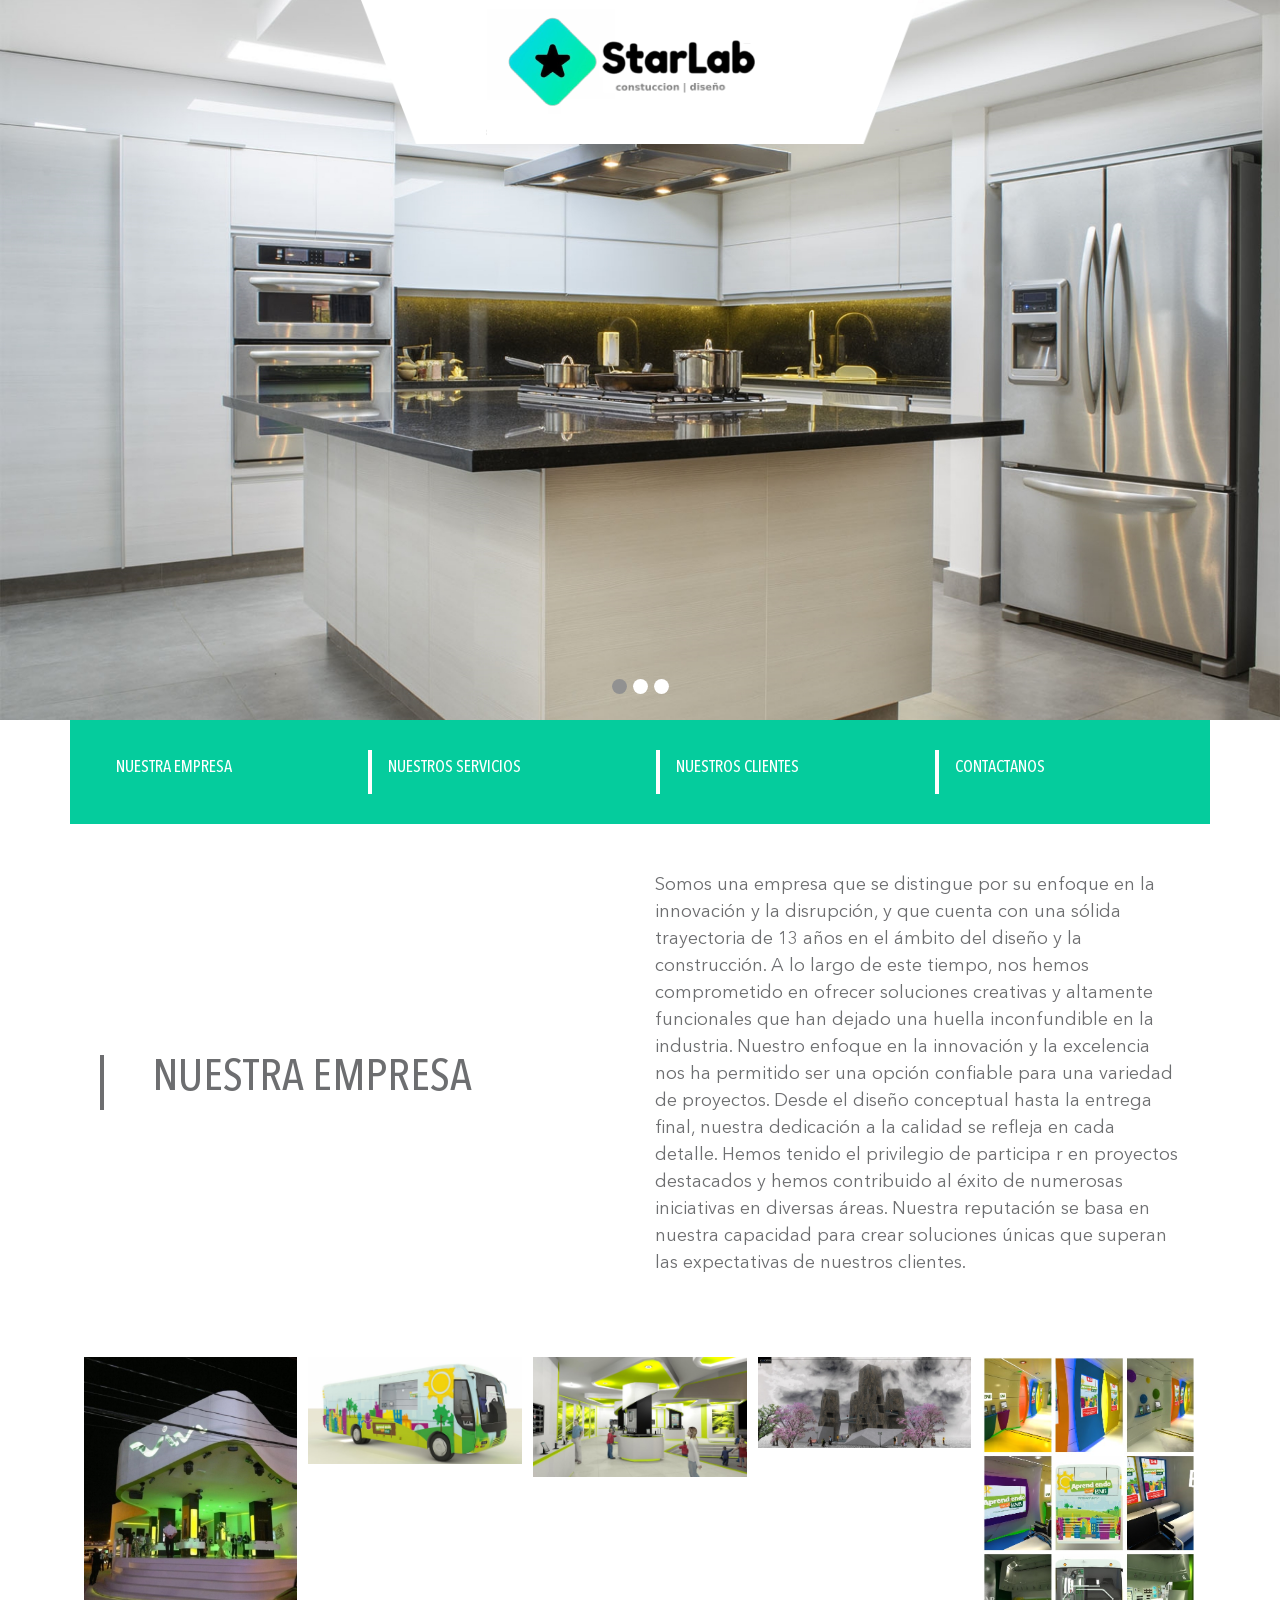
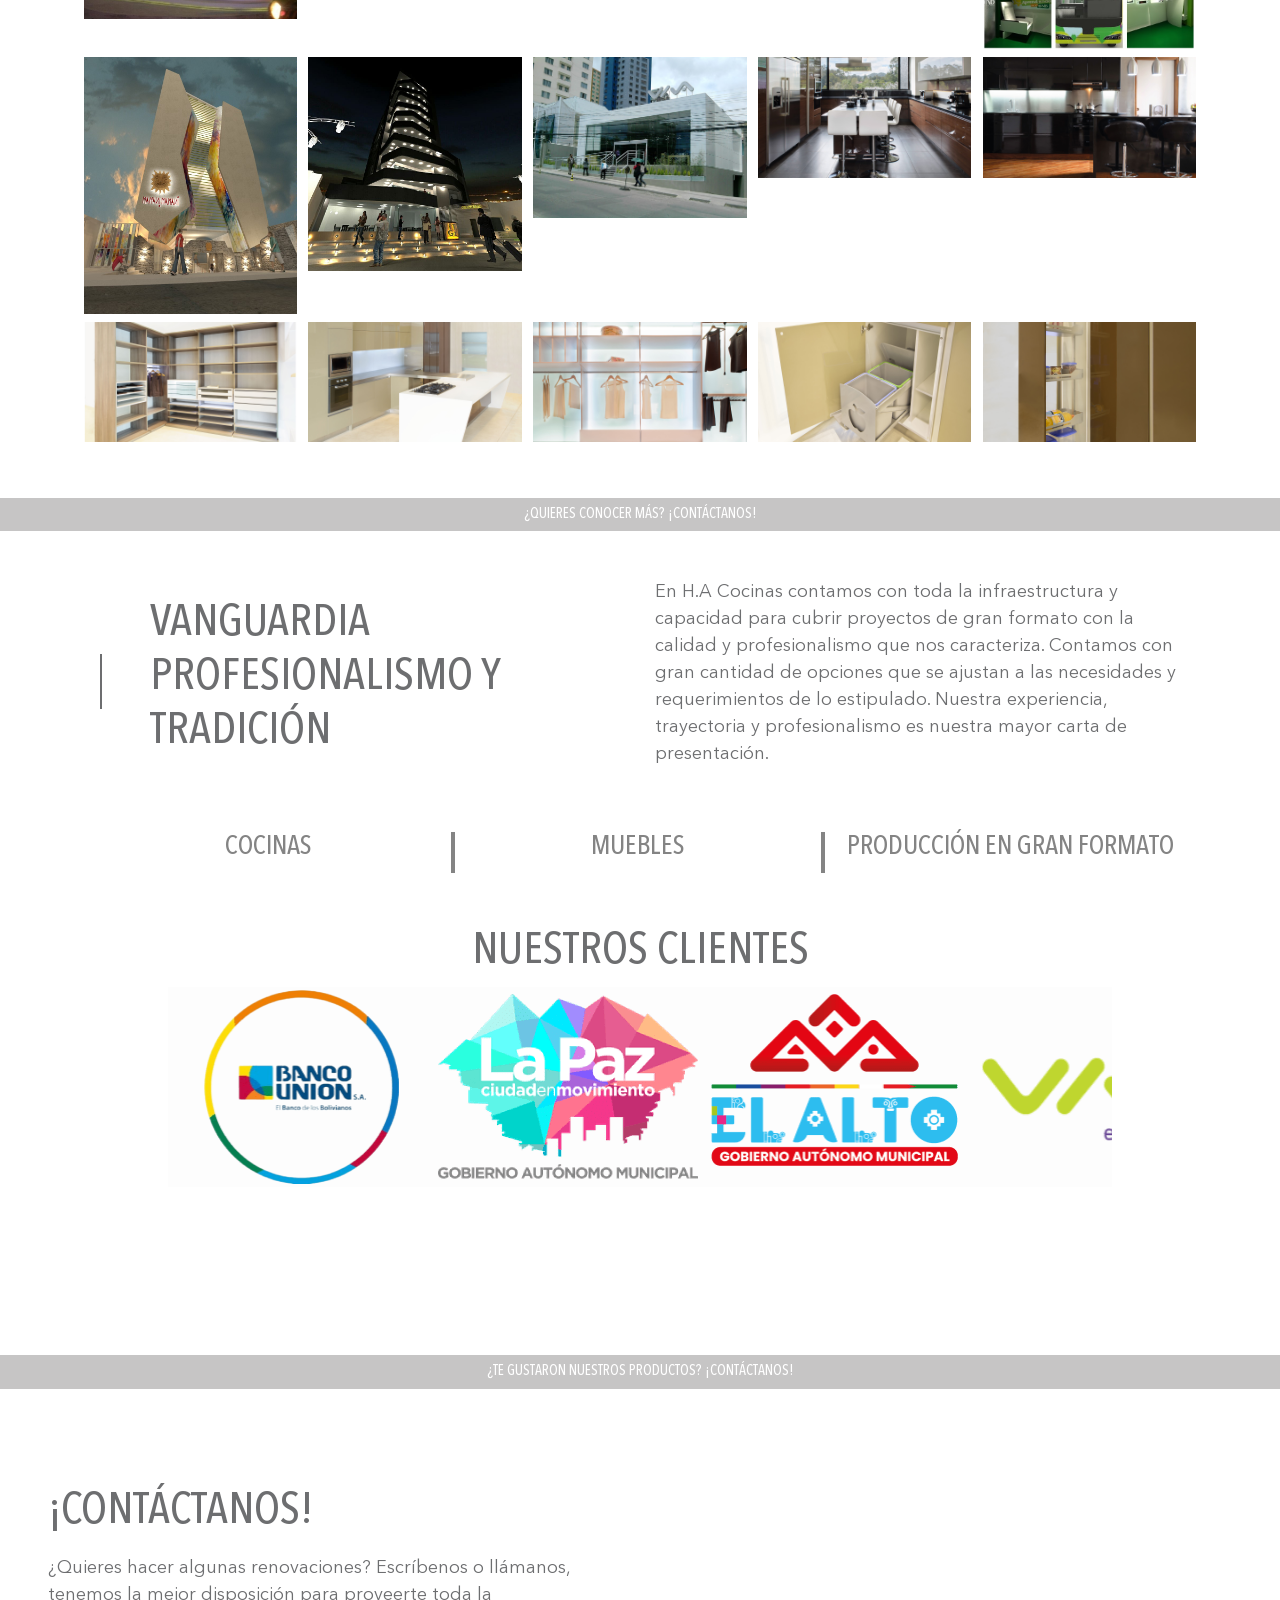
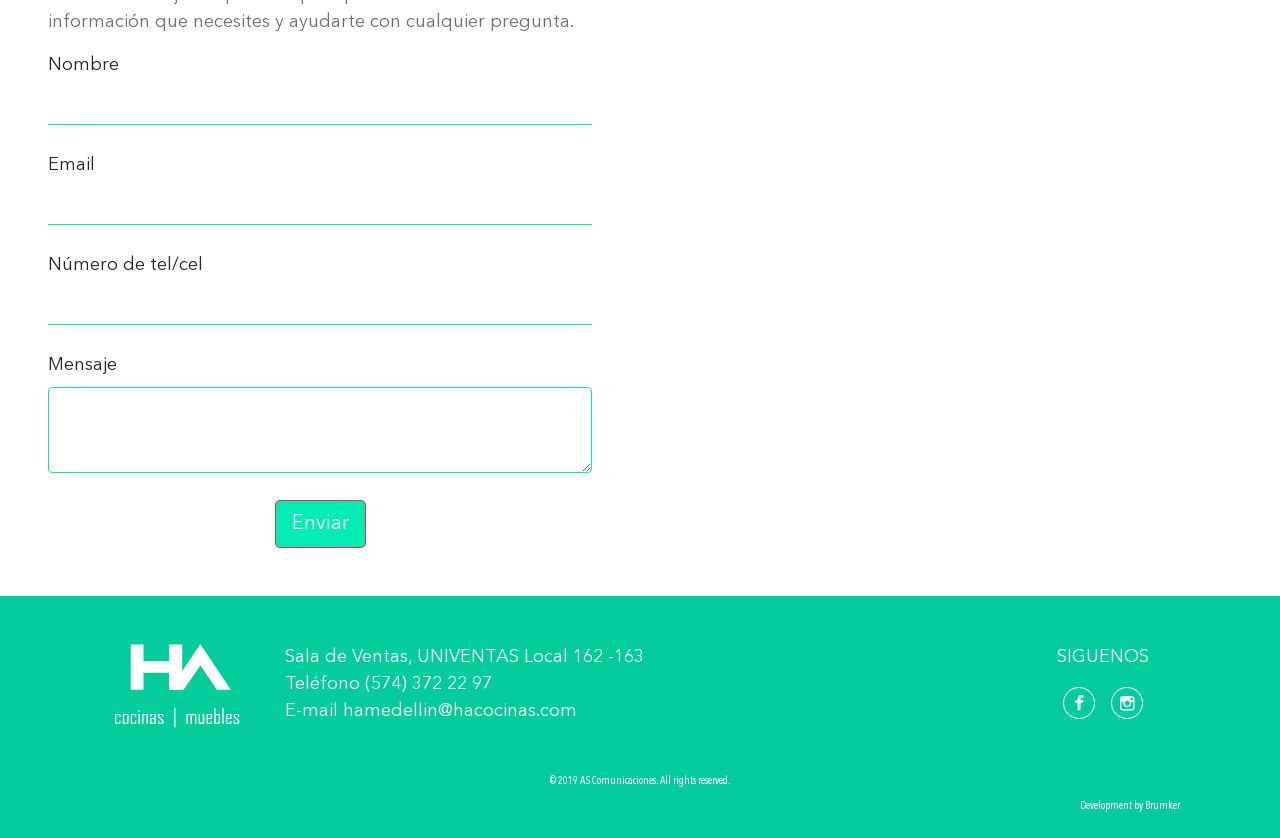
==== index.html @ 42827428 "." ====
<!DOCTYPE html>
<html lang="es" dir="ltr">

<head>
  <meta charset="utf-8">
  <meta name="viewport" content="width=device-width, initial-scale=1">
  <link rel="shortcut icon" href="./img/favicon.png" type="image/x-icon">
  <link rel="icon" href="./img/favicon.png" type="image/x-icon">
  <link rel="stylesheet" href="./css/style.css">
  <link rel="stylesheet" href="./css/mobile-styles.css">
  <link rel="stylesheet" href="https://stackpath.bootstrapcdn.com/bootstrap/4.4.1/css/bootstrap.min.css"
    integrity="sha384-Vkoo8x4CGsO3+Hhxv8T/Q5PaXtkKtu6ug5TOeNV6gBiFeWPGFN9MuhOf23Q9Ifjh" crossorigin="anonymous">
  <title>Starlab-Constructora</title>
</head>

<body>


  <!-- menu responsive -->
  <nav class="navbar navbar-expand-md navbar-light d-md-none d-block fixed-top">
    <button class="navbar-toggler" type="button" data-toggle="collapse" data-target="#navbarNavDropdown"
      aria-controls="navbarNavDropdown" aria-expanded="false" aria-label="Toggle navigation">
      <span class="navbar-toggler-icon"></span>
    </button>
    <div class="collapse navbar-collapse" id="navbarNavDropdown">
      <ul class="navbar-nav">
        <li class="nav-item">
          <h5><a class="nav-link text-danger" href="#productos">NUESTROS PRODUCTOS</a></h5>
        </li>
        <li class="nav-item">
          <h5><a class="nav-link text-danger" href="#servicios">SERVICIOS</a></h5>
        </li>
        <li class="nav-item">
          <h5><a class="nav-link text-danger" href="#contacto">CONTACTO</a></h5>
        </li>
        <li class="nav-item">
          <h5><a class="nav-link text-danger" href="#clientes">NUESTROS CLIENTES</a></h5>
        </li>
      </ul>
    </div>
    <a class="navbar-brand" href="index.html">
      <img src="./img/LOGO-MOBILE.png" class="logo-mobile img-fluid mx-auto d-md-none d-block" alt="">
    </a>
  </nav>

  <!-- carousel mobile -->
  <div id="carouselExampleIndicators" class="carousel slide d-md-none d-block carousel-mobile" data-ride="carousel">
    <ol class="carousel-indicators ml-0 mr-0">
      <li data-target="#carouselExampleIndicators" data-slide-to="0" class="active"></li>
      <li data-target="#carouselExampleIndicators" data-slide-to="1"></li>
      <li data-target="#carouselExampleIndicators" data-slide-to="2"></li>
    </ol>
    <div class="carousel-inner">
      <div class="carousel-item active">
        <img src="./img/slide1-mobile.jpg" class="d-block w-100" alt="...">
      </div>
      <div class="carousel-item">
        <img src="./img/slide2-mobile.jpg" class="d-block w-100" alt="...">
      </div>
      <div class="carousel-item">
        <img src="./img/slide3-mobile.jpg" class="d-block w-100" alt="...">
      </div>
    </div>
  </div>

  <!-- logo desktop -->
  <header class="position-absolute w-100 mx-auto d-md-block d-none">
    <!-- logos desktop -->
    <img src="./img/LOGO.png" class="img-fluid mx-auto d-block" alt="logo HA cocinas">
  </header>

  <!-- carousel desktop -->
  <div id="carouselExampleIndicators" class="carousel slide d-md-block d-none" data-ride="carousel">
    <ol class="carousel-indicators ml-0 mr-0">
      <li data-target="#carouselExampleIndicators" data-slide-to="0" class="active"></li>
      <li data-target="#carouselExampleIndicators" data-slide-to="1"></li>
      <li data-target="#carouselExampleIndicators" data-slide-to="2"></li>
    </ol>
    <div class="carousel-inner">
      <div class="carousel-item active">
        <img src="./img/slide1.jpg" class="d-block w-100" alt="...">
      </div>
      <div class="carousel-item">
        <img src="./img/slide2.jpg" class="d-block w-100" alt="...">
      </div>
      <div class="carousel-item">
        <img src="./img/slide3.jpg" class="d-block w-100" alt="...">
      </div>
    </div>
  </div>

  <!-- menu desktop -->
  <div class="d-md-block d-none">
    <ul class="nav bg-red container text-white d-flex">
      <li class="nav-item linea_der w-20 flex-fill">
        <h5><a class="nav-link" href="#productos">NUESTRA EMPRESA</a></h5>
      </li>
      <li class="nav-item linea_der w-20 flex-fill">
        <h5><a class="nav-link" href="#servicios">NUESTROS SERVICIOS</a></h5>
      </li>
      
      <li class="nav-item linea_der w-20 flex-fill">
        <h5><a class="nav-link" href="#clientes">NUESTROS CLIENTES</a></h5>
      </li>
      <li class="nav-item w-20 flex-fill">
        <h5><a class="nav-link" href="#contacto">CONTACTANOS</a></h5>
      </li>
    </ul>
  </div>



  <div class="row container mx-auto mt-5 position-relative" id="productos">
    <div class="col-md-6 col-12 d-flex">
      <div class="linea_izq float-left align-self-center"><br></div>
      <h1 class="align-self-center pl-5">NUESTRA EMPRESA</h1>
    </div>
    <div class="col-md-6 col-12">
      <p>Somos una empresa que se distingue por su enfoque en la innovación y la disrupción, y que cuenta
        con una sólida trayectoria de 13 años en el ámbito del diseño y la construcción. A lo largo de este tiempo, nos
        hemos comprometido en ofrecer soluciones creativas y altamente funcionales que han dejado una huella
        inconfundible en la industria.

        Nuestro enfoque en la innovación y la excelencia nos ha permitido ser una opción confiable para una variedad de
        proyectos. Desde el diseño conceptual hasta la entrega final, nuestra dedicación a la calidad se refleja en cada
        detalle.

        Hemos tenido el privilegio de participa r en proyectos destacados y hemos contribuido al éxito de numerosas
        iniciativas en diversas áreas. Nuestra reputación se basa en nuestra capacidad para crear soluciones únicas que
        superan las expectativas de nuestros clientes.</p>
    </div>
  </div>

  <div class="row container mx-auto mt-5 p-0 p-md-2">
    <div class="col-2-5 mt-2 pr-1 pr-md-0">
      <img src="./img/HAGALERIA1.jpg" class="img-fluid hover-shadow lazy" alt="..."
        onclick="openModal();currentSlide(1)">
    </div>
    <div class="col-2-5 mt-2 pl-1 pl-md-0">
      <img src="./img/HAGALERIA (2).jpg" class="img-fluid hover-shadow lazy" alt="..."
        onclick="openModal();currentSlide(2)">
    </div>
    <div class="col-2-5 mt-2 pr-1 pr-md-0">
      <img src="./img/HAGALERIA (3).jpg" class="img-fluid hover-shadow lazy" alt="..."
        onclick="openModal();currentSlide(3)">
    </div>
    <div class="col-2-5 mt-2 pl-1 pl-md-0">
      <img src="./img/HAGALERIA (4).jpg" class="img-fluid hover-shadow lazy" alt="..."
        onclick="openModal();currentSlide(4)">
    </div>
    <div class="col-2-5 mt-2 pr-1 pr-md-0">
      <img src="./img/HAGALERIA (5).jpg" class="img-fluid hover-shadow lazy" alt="..."
        onclick="openModal();currentSlide(5)">
    </div>
    <div class="col-2-5 mt-2 pl-1 pl-md-0">
      <img src="./img/HAGALERIA (6).jpg" class="img-fluid hover-shadow lazy" alt="..."
        onclick="openModal();currentSlide(6)">
    </div>
    <div class="col-2-5 mt-2 pr-1 pr-md-0">
      <img src="./img/HAGALERIA (7).jpg" class="img-fluid hover-shadow lazy" alt="..."
        onclick="openModal();currentSlide(7)">
    </div>
    <div class="col-2-5 mt-2 pl-1 pl-md-0">
      <img src="./img/HAGALERIA (8).jpg" class="img-fluid hover-shadow lazy" alt="..."
        onclick="openModal();currentSlide(8)">
    </div>
    <div class="col-2-5 mt-2 pr-1 pr-md-0">
      <img src="./img/HAGALERIA9.jpg" class="img-fluid hover-shadow lazy" alt="..."
        onclick="openModal();currentSlide(9)">
    </div>
    <div class="col-2-5 mt-2 pl-1 pl-md-0">
      <img src="./img/HAGALERIA10.jpg" class="img-fluid hover-shadow lazy" alt="..."
        onclick="openModal();currentSlide(10)">
    </div>
    <div class="col-2-5 mt-2 pr-1 pr-md-0">
      <img src="./img/HAGALERIA11.jpg" class="img-fluid hover-shadow lazy" alt="..."
        onclick="openModal();currentSlide(11)">
    </div>
    <div class="col-2-5 mt-2 pl-1 pl-md-0">
      <img src="./img/HAGALERIA12.jpg" class="img-fluid hover-shadow lazy" alt="..."
        onclick="openModal();currentSlide(12)">
    </div>
    <div class="col-2-5 mt-2 pr-1 pr-md-0">
      <img src="./img/HAGALERIA13.jpg" class="img-fluid hover-shadow lazy" alt="..."
        onclick="openModal();currentSlide(13)">
    </div>
    <div class="col-2-5 mt-2 pl-1 pl-md-0">
      <img src="./img/HAGALERIA14.jpg" class="img-fluid hover-shadow lazy" alt="..."
        onclick="openModal();currentSlide(14)">
    </div>
    <div class="col-2-5 mt-2 pr-1 pr-md-0">
      <img src="./img/HAGALERIA15.jpg" class="img-fluid hover-shadow lazy" alt="..."
        onclick="openModal();currentSlide(15)">
    </div>
  </div>
  <!-- GALERIA -->
  <!-- The Modal/Lightbox -->
  <div id="myModal" class="modal">
    <span class="close cursor" onclick="closeModal()">&times;</span>
    <div class="modal-content m-0">

      <div class="mySlides">
        <img src="./img/HAGALERIA1.jpg" class="img-fluid mx-auto d-block lazy">
      </div>
      <div class="mySlides">
        <img src="./img/HAGALERIA2.jpg" class="img-fluid mx-auto d-block lazy">
      </div>
      <div class="mySlides">
        <img src="./img/HAGALERIA3.jpg" class="img-fluid mx-auto d-block lazy">
      </div>
      <div class="mySlides">
        <img src="./img/HAGALERIA4.jpg" class="img-fluid mx-auto d-block lazy">
      </div>
      <div class="mySlides">
        <img src="./img/HAGALERIA5.jpg" class="img-fluid mx-auto d-block lazy">
      </div>
      <div class="mySlides">
        <img src="./img/HAGALERIA6.jpg" class="img-fluid mx-auto d-block lazy">
      </div>
      <div class="mySlides">
        <img src="./img/HAGALERIA7.jpg" class="img-fluid mx-auto d-block lazy">
      </div>
      <div class="mySlides">
        <img src="./img/HAGALERIA8.jpg" class="img-fluid mx-auto d-block lazy">
      </div>
      <div class="mySlides">
        <img src="./img/HAGALERIA9.jpg" class="img-fluid mx-auto d-block lazy">
      </div>
      <div class="mySlides">
        <img src="./img/HAGALERIA10.jpg" class="img-fluid mx-auto d-block lazy">
      </div>
      <div class="mySlides">
        <img src="./img/HAGALERIA11.jpg" class="img-fluid mx-auto d-block lazy">
      </div>
      <div class="mySlides">
        <img src="./img/HAGALERIA12.jpg" class="img-fluid mx-auto d-block lazy">
      </div>
      <div class="mySlides">
        <img src="./img/HAGALERIA13.jpg" class="img-fluid mx-auto d-block lazy">
      </div>
      <div class="mySlides">
        <img src="./img/HAGALERIA14.jpg" class="img-fluid mx-auto d-block lazy">
      </div>
      <div class="mySlides">
        <img src="./img/HAGALERIA15-1.jpg" style="height: 100vh" class="img-fluid mx-auto d-block lazy">
      </div>

      <!-- Next/previous controls -->
      <a class="prev" onclick="plusSlides(-1)">&#10094;</a>
      <a class="next" onclick="plusSlides(1)">&#10095;</a>

    </div>
  </div>

  <div class="row bg-gris mt-5">
    <div class="col-12 text-center text-white">
      <h4 class="mt-2">¿QUIERES CONOCER MÁS? ¡CONTÁCTANOS!</h4>
    </div>
  </div>

  <div class="row container mx-auto mt-5" id="servicios">
    <div class="col-md-6 col-12 d-flex">
      <div class="linea_izq float-left align-self-center"><br></div>
      <h1 class="align-self-center pl-4 pl-md-5">VANGUARDIA PROFESIONALISMO Y TRADICIÓN</h1>
    </div>
    <div class="col-md-6 col-12">
      <p>En H.A Cocinas contamos con toda la infraestructura y capacidad para cubrir proyectos de gran formato con la
        calidad y profesionalismo que nos caracteriza. Contamos con gran cantidad de opciones que se ajustan a las
        necesidades y requerimientos de lo estipulado. Nuestra experiencia, trayectoria y profesionalismo es nuestra
        mayor carta de presentación.</p>
    </div>
  </div>

  <div class="row container mx-auto text-center  justify-content-between text-rojo mt-5">
    <div class="col-4 linea_der d-flex justify-content-center">
      <h2 class="align-self-center">COCINAS</h2>
    </div>
    <div class="col-4 linea_der d-flex justify-content-center">
      <h2 class="align-self-center">MUEBLES</h2>
    </div>
    <div class="col-4 d-flex justify-content-center">
      <h2 class="align-self-center">PRODUCCIÓN EN GRAN FORMATO</h2>
    </div>
  </div>
  <!-- GALERIA desordenada-->

  <!-- GALERIA -->
  <!-- The Modal/Lightbox -->
  <div id="myPin" class="modal">
    <span class="close cursor" onclick="closePin()">&times;</span>
    <div class="modal-content m-0">

      <div class="myPinitem">
        <img src="./img/HAGALERIA5.jpg" class="img-fluid mx-auto d-block lazy">
      </div>
      <div class="myPinitem">
        <img src="./img/HAGALERIA13.jpg" class="img-fluid mx-auto d-block lazy">
      </div>
      <div class="myPinitem">
        <img src="./img/HAGALERIA16.jpg" class="img-fluid mx-auto d-block lazy">
      </div>
      <div class="myPinitem">
        <img src="./img/HASERVICIOS1.jpg" style="height: 100vh" class="img-fluid mx-auto d-block lazy">
      </div>
      <div class="myPinitem">
        <img src="./img/HAGALERIA7.jpg" class="img-fluid mx-auto d-block">
      </div>
      <div class="myPinitem">
        <img src="./img/HAGALERIA17.jpg" style="height: 100vh" class="img-fluid mx-auto d-block lazy">
      </div>
      <div class="myPinitem">
        <img src="./img/HAGALERIA10.jpg" class="img-fluid mx-auto d-block lazy">
      </div>
      <div class="myPinitem">
        <img src="./img/HAGALERIA11.jpg" class="img-fluid mx-auto d-block lazy">
      </div>

      <!-- Next/previous controls -->
      <a class="prev" onclick="plusPins(-1)">&#10094;</a>
      <a class="next" onclick="plusPins(1)">&#10095;</a>

    </div>
  </div>

  </div>

  <section id="clientes">
    <div class="justify-content-center align-items-center d-flex">
      <div ></div>
      <h1 id="center" class="text-center">NUESTROS CLIENTES</h1>
    </div>
    <div class="container-slider">
      <div class="slide-track">
        <div class="slider">
          <img src="fondos/cli-1.png" alt="">
        </div>
        <div class="slider">
          <img src="fondos/cli-2.png" alt="">
        </div>
        <div class="slider">
          <img src="fondos/cli-3.png" alt="">
        </div>
        <div class="slider">
          <img src="fondos/cli-4.png" alt="">
        </div>
        <div class="slider">
          <img src="fondos/cli-5.png" alt="">
        </div>
        <div class="slider">
          <img src="fondos/cli-6.png" alt="">
        </div>
        <div class="slider">
          <img src="fondos/cli-7.png" alt="">
        </div>
        <div class="slider">
          <img src="fondos/cli-8.png" alt="">
        </div>
        <div class="slider">
          <img src="fondos/cli-9.png" alt="">
        </div>
        <div class="slider">
          <img src="fondos/cli-10.png" alt="">
        </div>
        <div class="slider">
          <img src="fondos/cli-11.png" alt="">
        </div>
        <div class="slider">
          <img src="fondos/cli-12.png" alt="">
        </div>
        <div class="slider">
          <img src="fondos/cli-13.png" alt="">
        </div>
        <div class="slider">
          <img src="fondos/cli-14.png" alt="">
        </div>
        <div class="slider">
          <img src="fondos/cli-15.png" alt="">
        </div>
        <div class="slider">
          <img src="fondos/cli-1.png" alt="">
        </div>
        <div class="slider">
          <img src="fondos/cli-2.png" alt="">
        </div>
        <div class="slider">
          <img src="fondos/cli-3.png" alt="">
        </div>
        <div class="slider">
          <img src="fondos/cli-4.png" alt="">
        </div>
        <div class="slider">
          <img src="fondos/cli-5.png" alt="">
        </div>
        <div class="slider">
          <img src="fondos/cli-6.png" alt="">
        </div>
        <div class="slider">
          <img src="fondos/cli-7.png" alt="">
        </div>
        <div class="slider">
          <img src="fondos/cli-8.png" alt="">
        </div>
        <div class="slider">
          <img src="fondos/cli-9.png" alt="">
        </div>
        <div class="slider">
          <img src="fondos/cli-10.png" alt="">
        </div>
        <div class="slider">
          <img src="fondos/cli-11.png" alt="">
        </div>
        <div class="slider">
          <img src="fondos/cli-12.png" alt="">
        </div>
        <div class="slider">
          <img src="fondos/cli-13.png" alt="">
        </div>
        <div class="slider">
          <img src="fondos/cli-14.png" alt="">
        </div>
        <div class="slider">
          <img src="fondos/cli-15.png" alt="">
      </div>
    </div>
  </section>
  <div class="row bg-gris mt-5">
    <div class="col-12 text-center text-white">
      <h4 class="mt-2">¿TE GUSTARON NUESTROS PRODUCTOS? ¡CONTÁCTANOS!</h4>
    </div>
  </div>

  <div class="row mt-5" id="contacto">
    <div class="col-12 col-md-6 p-5">
      <h1>¡CONTÁCTANOS!</h1>
      <p class="mt-3">¿Quieres hacer algunas renovaciones? Escríbenos o llámanos, tenemos la mejor disposición para
        proveerte toda la información que necesites y ayudarte con cualquier pregunta.</p>
      <!-- Material input -->
      <div class="form-HA">
        <label for="form1">Nombre</label>
        <input type="text" id="form1" class="form-input">
        <br>
        <label for="form1">Email</label>
        <input type="text" id="form1" class="form-input">
        <br>
        <label for="form1">Número de tel/cel</label>
        <input type="text" id="form1" class="form-input">
        <br>
        <label for="form1">Mensaje</label>
        <textarea class="form-control" id="exampleFormControlTextarea1" rows="3"></textarea>
        <br>
        <div class="d-flex justify-content-center"><button type="submit" class="btn btn-lg btn-danger">Enviar</button>
        </div>
      </div>
    </div>
    <div class="col-12 col-md-6 p-0 p-md-5">
      <iframe
        src="https://www.google.com/maps/embed?pb=!1m18!1m12!1m3!1d31732.904301061077!2d-75.60806388827572!3d6.182515579835454!2m3!1f0!2f0!3f0!3m2!1i1024!2i768!4f13.1!3m3!1m2!1s0x8e468243f2313ec1%3A0xf6a12375f421028c!2sHA%20cocinas%20y%20muebles%20S.A.S!5e0!3m2!1ses!2sco!4v1575561544417!5m2!1ses!2sco"
        width="600" height="450" frameborder="0" style="border:0;" allowfullscreen=""></iframe>
    </div>
  </div>

  <footer class="bg-red pt-md-5 pl-md-5 pr-md-5 pb-md-3 p-2">
    <div class="row container mx-auto">
      <div class="col-12 col-md-2">
        <img src="./img/logo-footer.png" class="img-fluid mx-auto d-block" alt="logo HA cocinas">
      </div>
      <div class="col-6 col-md-5 mt-5 mt-md-0">
        <p class="mb-0 text-white">Sala de Ventas, UNIVENTAS Local 162 -163</p>
        <p class="mb-0 text-white">Teléfono (574) 372 22 97</p>
        <p class="mb-0 text-white">E-mail hamedellin@hacocinas.com</p>
      </div>
      <div class="col-md-3 d-none d-md-block"></div>
      <div class="col-6 col-md-2 mt-5 mt-md-0">
        <p class="text-white text-center">SIGUENOS</p>
        <div class="d-flex justify-content-center">
          <a class="mr-2" href="https://www.facebook.com/HACocinasyMuebles/" target="_blank"><img
              src="./img/icon-facebook-outline.png" class="img-fluid" alt="facebook HA cocinas"></a>
          <a class="ml-2" href="https://www.instagram.com/hacocinasymuebles/" target="_blank"><img
              src="./img/icon-instagram-outline.png" class="img-fluid" alt="instagram HA cocinas"></a>
        </div>
      </div>
      <div class="col-12 text-white text-center mt-5">
        <h6>© 2019 AS Comunicaciones. All rights reserved.</h6>
      </div>
      <div class="col-12 text-white text-right mt-1">
        <h6>Development by <a href="http://brumker.com/">Brumker</a></h6>
      </div>
    </div>
  </footer>


  <!-- lazy load   -->
  <script src="https://cdn.jsdelivr.net/npm/vanilla-lazyload@12.4.0/dist/lazyload.min.js"></script>
  <script src="https://code.jquery.com/jquery-3.4.1.slim.min.js"
    integrity="sha384-J6qa4849blE2+poT4WnyKhv5vZF5SrPo0iEjwBvKU7imGFAV0wwj1yYfoRSJoZ+n"
    crossorigin="anonymous"></script>
  <script src="https://cdn.jsdelivr.net/npm/popper.js@1.16.0/dist/umd/popper.min.js"
    integrity="sha384-Q6E9RHvbIyZFJoft+2mJbHaEWldlvI9IOYy5n3zV9zzTtmI3UksdQRVvoxMfooAo"
    crossorigin="anonymous"></script>
  <script src="https://stackpath.bootstrapcdn.com/bootstrap/4.4.1/js/bootstrap.min.js"
    integrity="sha384-wfSDF2E50Y2D1uUdj0O3uMBJnjuUD4Ih7YwaYd1iqfktj0Uod8GCExl3Og8ifwB6"
    crossorigin="anonymous"></script>


  <!-- Referencia de Slick Carousel -->
  <script src="https://cdnjs.cloudflare.com/ajax/libs/slick-carousel/1.8.1/slick.min.js"></script>
  <script src="https://cdn.jsdelivr.net/npm/bootstrap@5.3.0-alpha1/dist/js/bootstrap.bundle.min.js"
    integrity="sha384-w76AqPfDkMBDXo30jS1Sgez6pr3x5MlQ1ZAGC+nuZB+EYdgRZgiwxhTBTkF7CXvN" crossorigin="anonymous">
    </script>
  <!-- Agrega la librería jQuery -->
  <script src="https://code.jquery.com/jquery-3.6.0.min.js"></script>
  <!-- Agrega la librería Slick Slider -->
  <link rel="stylesheet" href="https://cdn.jsdelivr.net/npm/slick-carousel@1.8.1/slick/slick.css">
  <script src="https://cdn.jsdelivr.net/npm/slick-carousel@1.8.1/slick/slick.min.js"></script>


  <script src="./js/index.js" charset="utf-8"></script>
  <script src="./js/sript.js" charset="utf-8"></script>
</body>

</html>
---- css/style.css ----
@font-face {
  font-family: 'Avenir Next LT Pro';
  src: url('./fonts/AvenirNextLTPro-Bold.eot');
  font-weight: bold;
  font-style: normal;
}

@font-face {
  font-family: 'Avenir Next LT Pro';
  src: local('Avenir Next LT Pro Bold'), local('AvenirNextLTPro-Bold'),
    url('./fonts/AvenirNextLTPro-Bold.ttf') format('truetype'),
    url('./fonts/AvenirNextLTPro-Bold.svg#AvenirNextLTPro-Bold') format('svg');
  font-weight: bold;
  font-style: normal;
}

@font-face {
  font-family: 'Avenir Next LT Pro';
  src: url('./fonts/AvenirNextLTPro-MediumCn.eot');
  font-weight: 500;
  font-style: normal;
}

@font-face {
  font-family: 'Avenir Next LT Pro';
  src: local('Avenir Next LT Pro Medium Condensed'), local('AvenirNextLTPro-MediumCn'),
    url('./fonts/AvenirNextLTPro-MediumCn.ttf') format('truetype'),
    url('./fonts/AvenirNextLTPro-MediumCn.svg#AvenirNextLTPro-MediumCn') format('svg');
  font-weight: 500;
  font-style: normal;
}

@font-face {
  font-family: 'Avenir Next LT Pro';
  src: url('./fonts/AvenirNextLTPro-Regular.eot');
  font-weight: normal;
  font-style: normal;
}

@font-face {
  font-family: 'Avenir Next LT Pro';
  src: local('Avenir Next LT Pro Regular'), local('AvenirNextLTPro-Regular'),
    url('./fonts/AvenirNextLTPro-Regular.ttf') format('truetype'),
    url('./fonts/AvenirNextLTPro-Regular.svg#AvenirNextLTPro-Regular') format('svg');
  font-weight: normal;
  font-style: normal;
}
/* Estilos personalizados para el menú desktop */
.d-md-block .nav {
  padding: 30px; /* Aumenta el espacio interno (padding) vertical y horizontal de la caja del menú */
  
  
  display: flex; /* Permite que los elementos del menú se distribuyan horizontalmente en una fila */
  
}



.d-md-block .nav-link {

  text-decoration: none; /* Quita la decoración de subrayado de los enlaces */
  transition: 0.2s; /* Agrega una transición suave de 0.2 segundos en los enlaces */
  font-size: 17px; 
}
#clientes {
  text-align: center;
  padding: 40px;
  margin: 10vw;
  margin-top: 1vw;
}

.titulos {
  font-size: 24px;
  margin-bottom: 20px;
}

/* Estilos para el carrusel */

.container-slider {
  width: 100%;
  height: auto;
  margin: auto;
  overflow: hidden;
  background: #fdfdfd;
}
.container-slider .slide-track {
  display: flex;
  -webkit-animation: scroll 25s linear infinite;
  animation: scroll 60s linear infinite;
  width: calc(200px * 40);
}

.slider {
  width: 800px;
  height: 200px;
  margin: 0 3px;
  padding: 3px 0;
}

.slider img {
  width: 100%;
  height: 100%;
}

@keyframes scroll {
  0% {
      -webkit-transform: translateX(0);
      trasform: translateX(0);
  }

  100% {
      -webkit-transform: translateX(calc(-200px*20));
      trasform: translateX(calc(-200px*20));
  }
}




.row {
  margin-left: 0 !important;
  margin-right: 0 !important;
}

body {
  font-family: 'Avenir Next LT Pro' !important;
  font-size: 18px !important;
}

header {
  z-index: 1;
}

.bg-red {
  background-color: #05cc9d;
}

.bg-gris {
  background-color: #c6c5c5;
}

iframe {
  height: 60vh;
  width: 100%;
}


h1 {
  font-size: 2.5em !important;
  font-family: 'Avenir Next LT Pro' !important;
  font-weight: 500;
  font-style: normal;
  color: #6D6E70;
}

h2 {
  font-size: 1.5em !important;
  font-family: 'Avenir Next LT Pro' !important;
  font-weight: 500;
  font-style: normal;
}

h3 {
  font-size: 1em !important;
}

h4 {
  font-size: 0.8em !important;
  font-family: 'Avenir Next LT Pro' !important;
  font-weight: 500;
  font-style: normal;
}

h5 {
  font-size: 0.7em !important;
  font-family: 'Avenir Next LT Pro' !important;
  font-weight: bold;
  font-style: normal;
}

h6 {
  font-size: 0.6em !important;
}

p {
  font-size: 1em !important;
  font-family: 'Avenir Next LT Pro' !important;
  font-weight: normal;
  font-style: normal;
  color: #6D6E70;
}

html {
  scroll-behavior: smooth;
}

.hamenu {
  color: white !important;
}

a:hover {
  color: #ACACAC !important;
}

a {
  color: white !important;
}

.carousel-indicators li {
  width: 15px !important;
  height: 15px !important;
  border-radius: 50%;
  opacity: 1 !important;
}

.carousel-indicators .active {
  background-color: #919191 !important;
}


.linea_der {
  border-right: solid 4px;
}

.linea_izq {
  width: 4px;
  height: 55px;
  background-color: #6D6E70;
}

.text-rojo {
  color: #848484;
}

.btn-danger {
  background-color: #04ecb4 !important;
}

/* formulario */
.form-input {
  border: none !important;
  border-bottom: 1px solid #04ecb4 !important;
  border-radius: 0px !important;
  display: block;
  width: 100%;
  height: calc(1.5em + .75rem + 2px);
  padding: .375rem .75rem;
  font-size: 1rem;
  font-weight: 400;
  line-height: 1.5;
  color: #495057;
  background-color: #fff;
  background-clip: padding-box;
  transition: border-color .15s
}

.form-control {
  border: 1px solid #04ecb4 !important;
}

/*  */
.md-form {
  position: relative;
  margin-top: 1.5rem;
  margin-bottom: 1.5rem;
}

.w-menu {
  width: 33%;
  text-align: center;
  margin-top: 15px;
  margin-bottom: 15px;
}

.col-2-5 {
  width: 19%;
  margin-left: 0.5%;
  margin-right: 0.5%;
}




/* The Modal (background) */
.modal {
  display: none;
  position: fixed;
  z-index: 1;
  left: 0;
  top: 0;
  width: 100%;
  height: 100%;
  overflow: auto;
  background-color: black;
}

/* Modal Content */
.modal-content {
  position: relative;
  background-color: transparent !important;
  margin: auto;
  padding: 0;
  width: 100%;
}

/* The Close Button */
.close {
  color: white;
  position: absolute;
  top: 10px;
  right: 25px;
  font-size: 35px;
  font-weight: bold;
  z-index: 2;
}

.close:hover,
.close:focus {
  color: #999;
  text-decoration: none;
  cursor: pointer;
}

/* Hide the slides by default */
.mySlides {
  display: none;
}

/* Next & previous buttons */
.prev,
.next {
  cursor: pointer;
  position: absolute;
  top: 50%;
  width: auto;
  padding: 16px;
  margin-top: -50px;
  color: white;
  font-weight: bold;
  font-size: 20px;
  transition: 0.6s ease;
  border-radius: 0 3px 3px 0;
  user-select: none;
  -webkit-user-select: none;
}

/* Position the "next button" to the right */
.next {
  right: 0;
  border-radius: 3px 0 0 3px;
}

/* On hover, add a black background color with a little bit see-through */
.prev:hover,
.next:hover {
  background-color: rgba(0, 0, 0, 0.8);
}

img.demo {
  opacity: 0.6;
}

.active,
.demo:hover {
  opacity: 1;
}

img.hover-shadow {
  transition: 0.3s;
}

.hover-shadow:hover {
  box-shadow: 0 4px 8px 0 rgba(0, 0, 0, 0.2), 0 6px 20px 0 rgba(0, 0, 0, 0.19);
}

.dis-columns {
  -webkit-column-count: 4;
  -webkit-column-gap: 10px;
  -webkit-column-fill: auto;
  -moz-column-count: 4;
  -moz-column-gap: 10px;
  -moz-column-fill: auto;
  column-count: 4;
  column-gap: 15px;
  column-fill: auto;
}

.pin {
  display: inline-block;
  background: #FEFEFE;
  box-shadow: 0 1px 2px rgba(34, 25, 25, 0.4);
  margin: 0 2px 15px;
  -webkit-column-break-inside: avoid;
  -moz-column-break-inside: avoid;
  column-break-inside: avoid;
  background: -webkit-linear-gradient(45deg, #FFF, #F9F9F9);
  opacity: 1;
  -webkit-transition: all .2s ease;
  -moz-transition: all .2s ease;
  -o-transition: all .2s ease;
  transition: all .2s ease;
}

/*// Extra small devices (portrait phones, less than 576px)
// No media query for `xs` since this is the default in Bootstrap

// Small devices (landscape phones, 576px and up)*/
@media (max-width: 576px) and (min-width: 1px) {
  .carousel-indicators {
    position: absolute;
    right: 0;
    bottom: 35% !important;
    left: 90% !important;
    display: block !important;
  }

  .carousel-mobile {
    top: 0px;
    height: 100vh !important;
    width: auto;
    max-width: 100vw;
  }

  .logo-mobile {
    position: absolute;
    z-index: 1;
    left: 0px;
    top: 0px;
    right: 0px;
  }

  /* Estilos para el botón "navbar-toggler" */
  /* Estilos para el botón "navbar-toggler" */
  .navbar-light .navbar-toggler {
    border-color: rgba(0, 0, 0, 0) !important;
  }

  /* CSS para cambiar el color del texto en el menú desplegable */
  .navbar-nav .nav-link {
    color: #000000 !important;
    font-weight: 600;
  }

  /* Cambiar el color del texto en el menú desplegable cuando se hace clic */
  .navbar-nav .nav-link:active,
  .navbar-nav .nav-link:hover {
  color: #848484!important; /* Cambia el color aquí */
}


  /* Estilos para el icono del botón "navbar-toggler" con el nuevo color negro */
  .navbar-light .navbar-toggler-icon {
    background-image: url("data:image/svg+xml;charset=utf8,%3Csvg viewBox='0 0 40 40' xmlns='http://www.w3.org/2000/svg'%3E%3Cpath stroke='black' stroke-width='2' stroke-miterlimit='10' d='M4 8h32M4 16h32M4 24h32M4 32h32'/%3E%3C/svg%3E") !important;
  }


  .col-2-5 {
    width: 50%;
    margin-left: 0%;
    margin-right: 0%;
  }

  /*.modal-content{
        top: 25%;
    }*/
  .dis-columns {
    -webkit-column-count: 2;
    -webkit-column-gap: 10px;
    -webkit-column-fill: auto;
    -moz-column-count: 2;
    -moz-column-gap: 10px;
    -moz-column-fill: auto;
    column-count: 2;
    column-gap: 15px;
    column-fill: auto;
  }

  h2 {
    font-size: 0.8em !important;
  }
}

/*// Medium devices (tablets, 768px and up)*/
@media (max-width: 768px) {
  ...
}

/*// Large devices (desktops, 992px and up)*/
@media (max-width: 992px) {
  .d-md-block .nav-link {
    font-size: 12px; /* Tamaño del texto del menú en dispositivos más pequeños (992px y menos) */
  }

}
/*// Extra large devices (large desktops, 1200px and up)*/
@media (max-width: 1200px) {
 
}
---- css/mobile-styles.css ----
@media (max-width: 576px) and (min-width: 1px) {
    .carousel-indicators {
        position: absolute;
        right: 0;
        bottom: 35% !important;
        left: 90% !important;
        display: block !important;
    }

    .carousel-mobile {
        top: 0px;
        height: 100vh !important;
        width: auto;
        max-width: 100vw;
    }

    .logo-mobile {
        position: absolute;
        z-index: 1;
        left: 0px;
        top: 0px;
        right: 0px;
    }

    /* Estilos para el botón "navbar-toggler" */
    /* Estilos para el botón "navbar-toggler" */
    .navbar-light .navbar-toggler {
        border-color: rgba(0, 0, 0, 0) !important;
    }

    /* CSS para cambiar el color del texto en el menú desplegable */
    .navbar-nav .nav-link {
        color: #000000 !important;
        font-weight: 600;
    }

    /* Cambiar el color del texto en el menú desplegable cuando se hace clic */
    .navbar-nav .nav-link:active,
    .navbar-nav .nav-link:hover {
        color: #848484 !important;
        /* Cambia el color aquí */
    }


    /* Estilos para el icono del botón "navbar-toggler" con el nuevo color negro */
    .navbar-light .navbar-toggler-icon {
        background-image: url("data:image/svg+xml;charset=utf8,%3Csvg viewBox='0 0 40 40' xmlns='http://www.w3.org/2000/svg'%3E%3Cpath stroke='black' stroke-width='2' stroke-miterlimit='10' d='M4 8h32M4 16h32M4 24h32M4 32h32'/%3E%3C/svg%3E") !important;
    }


    .col-2-5 {
        width: 50%;
        margin-left: 0%;
        margin-right: 0%;
    }

    /*.modal-content{
    top: 25%;
    }*/
    .dis-columns {
        -webkit-column-count: 2;
        -webkit-column-gap: 10px;
        -webkit-column-fill: auto;
        -moz-column-count: 2;
        -moz-column-gap: 10px;
        -moz-column-fill: auto;
        column-count: 2;
        column-gap: 15px;
        column-fill: auto;
    }

    h2 {
        font-size: 0.8em !important;
    }

    #clientes {
        text-align: center;
        padding: 0;
        margin: 0;

    }
    .container-slider {
        width: 100%;
        height: auto;
        margin: auto;
        overflow: hidden;
        background: #fdfdfd;
    }
    
    

}

/*// Medium devices (tablets, 768px and up)*/
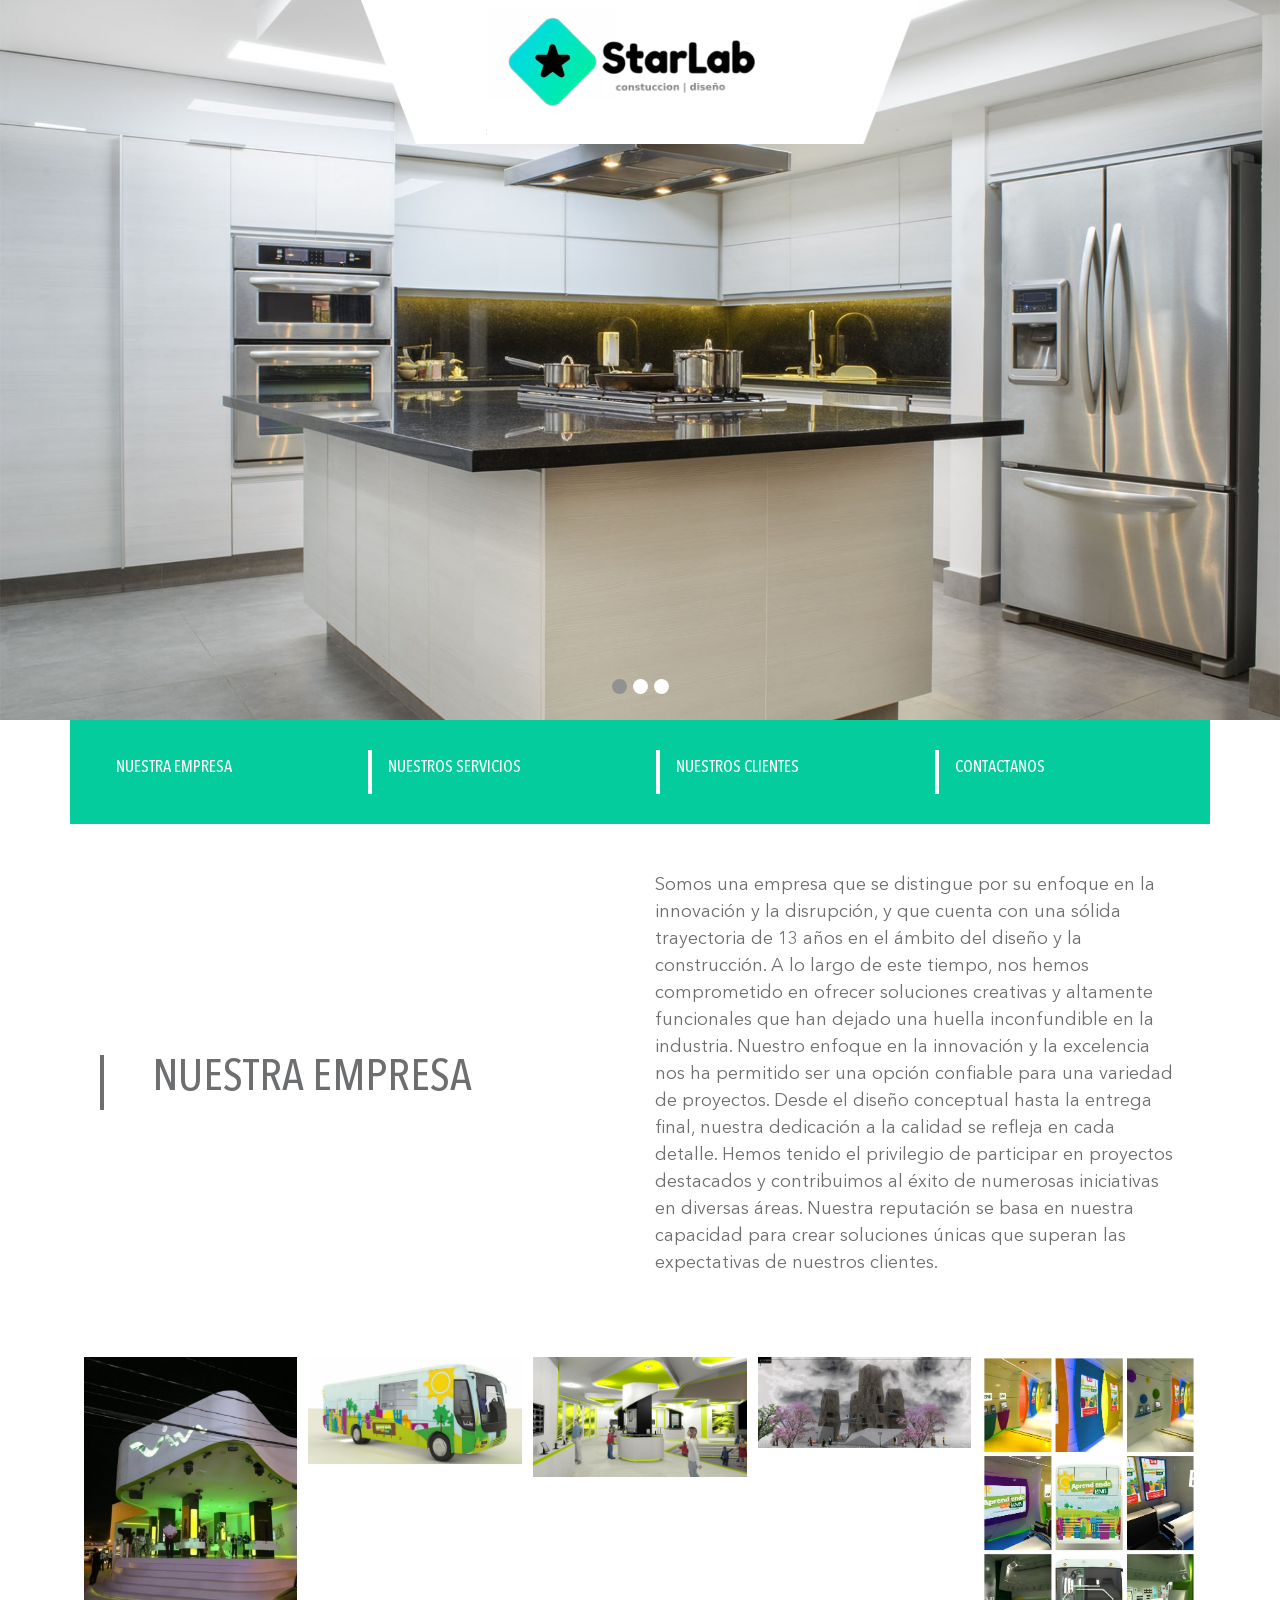
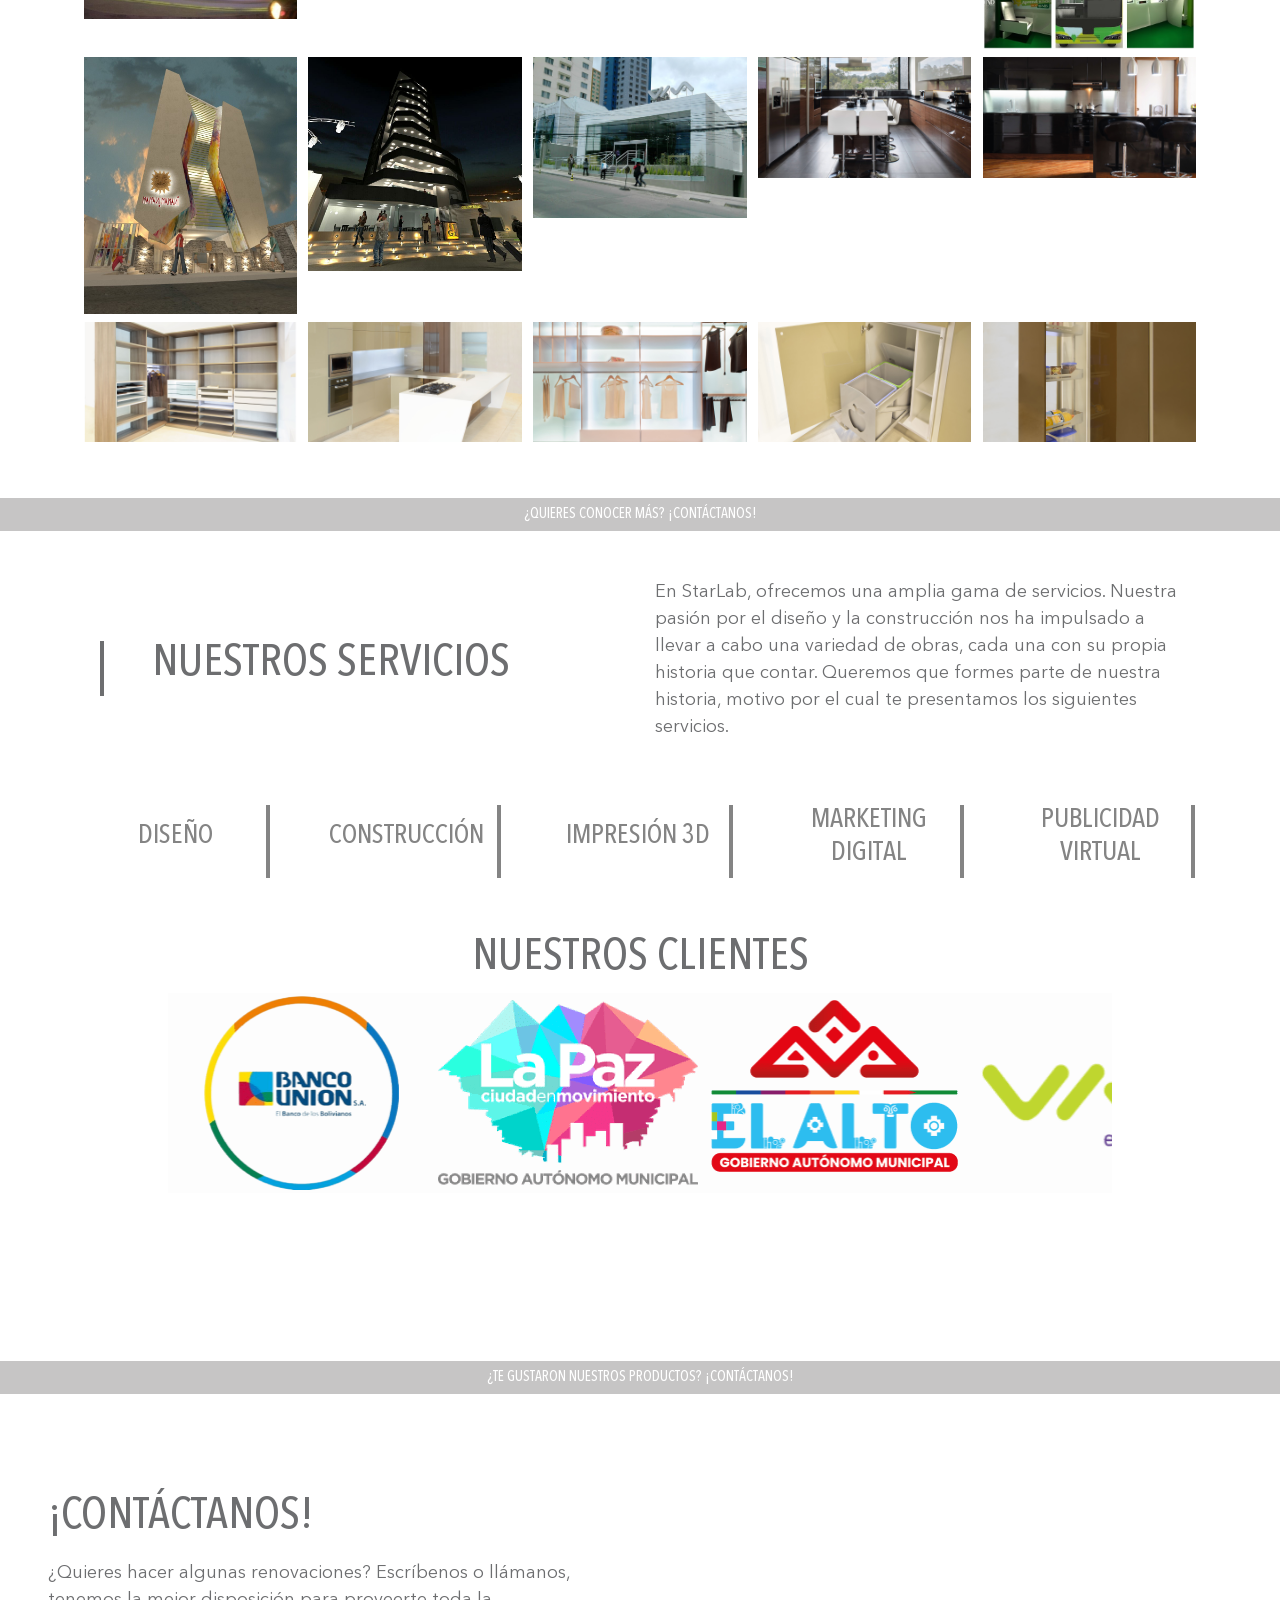
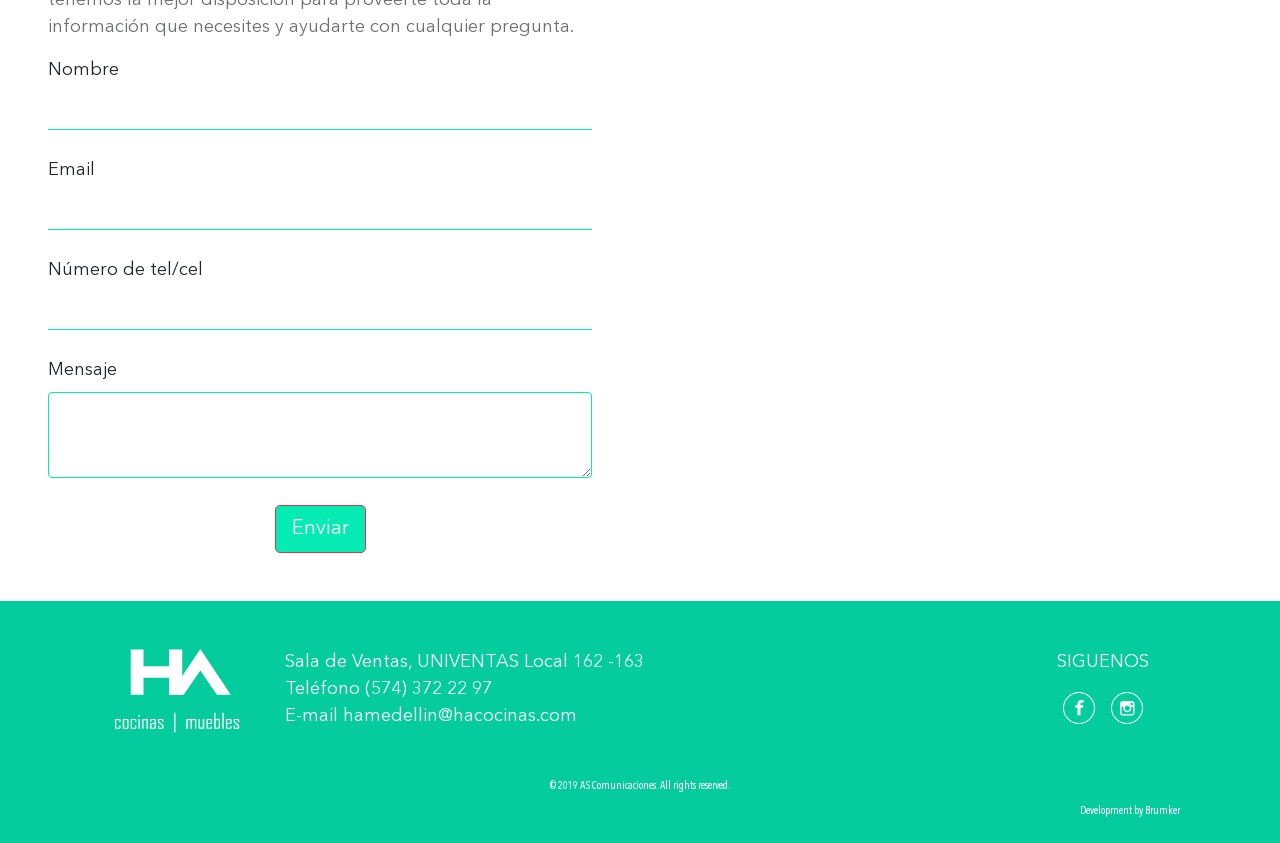
==== commit e29f2613: "nuestros servicios agregado :)" ====
--- a/index.html
+++ b/index.html
@@ -98,7 +98,7 @@
       <li class="nav-item linea_der w-20 flex-fill">
         <h5><a class="nav-link" href="#servicios">NUESTROS SERVICIOS</a></h5>
       </li>
-      
+
       <li class="nav-item linea_der w-20 flex-fill">
         <h5><a class="nav-link" href="#clientes">NUESTROS CLIENTES</a></h5>
       </li>
@@ -125,7 +125,7 @@
         proyectos. Desde el diseño conceptual hasta la entrega final, nuestra dedicación a la calidad se refleja en cada
         detalle.
 
-        Hemos tenido el privilegio de participa r en proyectos destacados y hemos contribuido al éxito de numerosas
+        Hemos tenido el privilegio de participar en proyectos destacados y contribuimos al éxito de numerosas
         iniciativas en diversas áreas. Nuestra reputación se basa en nuestra capacidad para crear soluciones únicas que
         superan las expectativas de nuestros clientes.</p>
     </div>
@@ -261,27 +261,34 @@
   <div class="row container mx-auto mt-5" id="servicios">
     <div class="col-md-6 col-12 d-flex">
       <div class="linea_izq float-left align-self-center"><br></div>
-      <h1 class="align-self-center pl-4 pl-md-5">VANGUARDIA PROFESIONALISMO Y TRADICIÓN</h1>
+      <h1 class="align-self-center pl-4 pl-md-5">NUESTROS SERVICIOS</h1>
     </div>
     <div class="col-md-6 col-12">
-      <p>En H.A Cocinas contamos con toda la infraestructura y capacidad para cubrir proyectos de gran formato con la
-        calidad y profesionalismo que nos caracteriza. Contamos con gran cantidad de opciones que se ajustan a las
-        necesidades y requerimientos de lo estipulado. Nuestra experiencia, trayectoria y profesionalismo es nuestra
-        mayor carta de presentación.</p>
-    </div>
-  </div>
-
-  <div class="row container mx-auto text-center  justify-content-between text-rojo mt-5">
-    <div class="col-4 linea_der d-flex justify-content-center">
-      <h2 class="align-self-center">COCINAS</h2>
-    </div>
-    <div class="col-4 linea_der d-flex justify-content-center">
-      <h2 class="align-self-center">MUEBLES</h2>
-    </div>
-    <div class="col-4 d-flex justify-content-center">
-      <h2 class="align-self-center">PRODUCCIÓN EN GRAN FORMATO</h2>
-    </div>
-  </div>
+      <p>En StarLab, ofrecemos una amplia gama de servicios. Nuestra pasión por el diseño y la construcción nos ha
+        impulsado a llevar a cabo una variedad de obras, cada una con su propia historia que contar. Queremos que formes
+        parte de nuestra historia, motivo por el cual te presentamos los siguientes servicios.</p>
+    </div>
+  </div>
+
+  <div class="row container mx-auto text-center justify-content-between text-rojo mt-5">
+    <div class="col-2 linea_der d-flex justify-content-center">
+        <h2 class="align-self-center">DISEÑO</h2>
+    </div>
+    <div class="col-2 linea_der d-flex justify-content-center">
+        <h2 class="align-self-center">CONSTRUCCIÓN</h2>
+    </div>
+    <div class="col-2 d-flex linea_der justify-content-center">
+        <h2 class="align-self-center">IMPRESIÓN 3D</h2>
+    </div>
+    <div class="col-2 d-flex linea_der justify-content-center">
+        <h2 class="align-self-center">MARKETING DIGITAL</h2>
+    </div>
+    <div class="col-2 d-flex  linea_der justify-content-center">
+        <h2 class="align-self-center">PUBLICIDAD VIRTUAL</h2>
+    </div>
+  </div>
+
+
   <!-- GALERIA desordenada-->
 
   <!-- GALERIA -->
@@ -326,7 +333,7 @@
 
   <section id="clientes">
     <div class="justify-content-center align-items-center d-flex">
-      <div ></div>
+      <div></div>
       <h1 id="center" class="text-center">NUESTROS CLIENTES</h1>
     </div>
     <div class="container-slider">
@@ -420,8 +427,8 @@
         </div>
         <div class="slider">
           <img src="fondos/cli-15.png" alt="">
-      </div>
-    </div>
+        </div>
+      </div>
   </section>
   <div class="row bg-gris mt-5">
     <div class="col-12 text-center text-white">
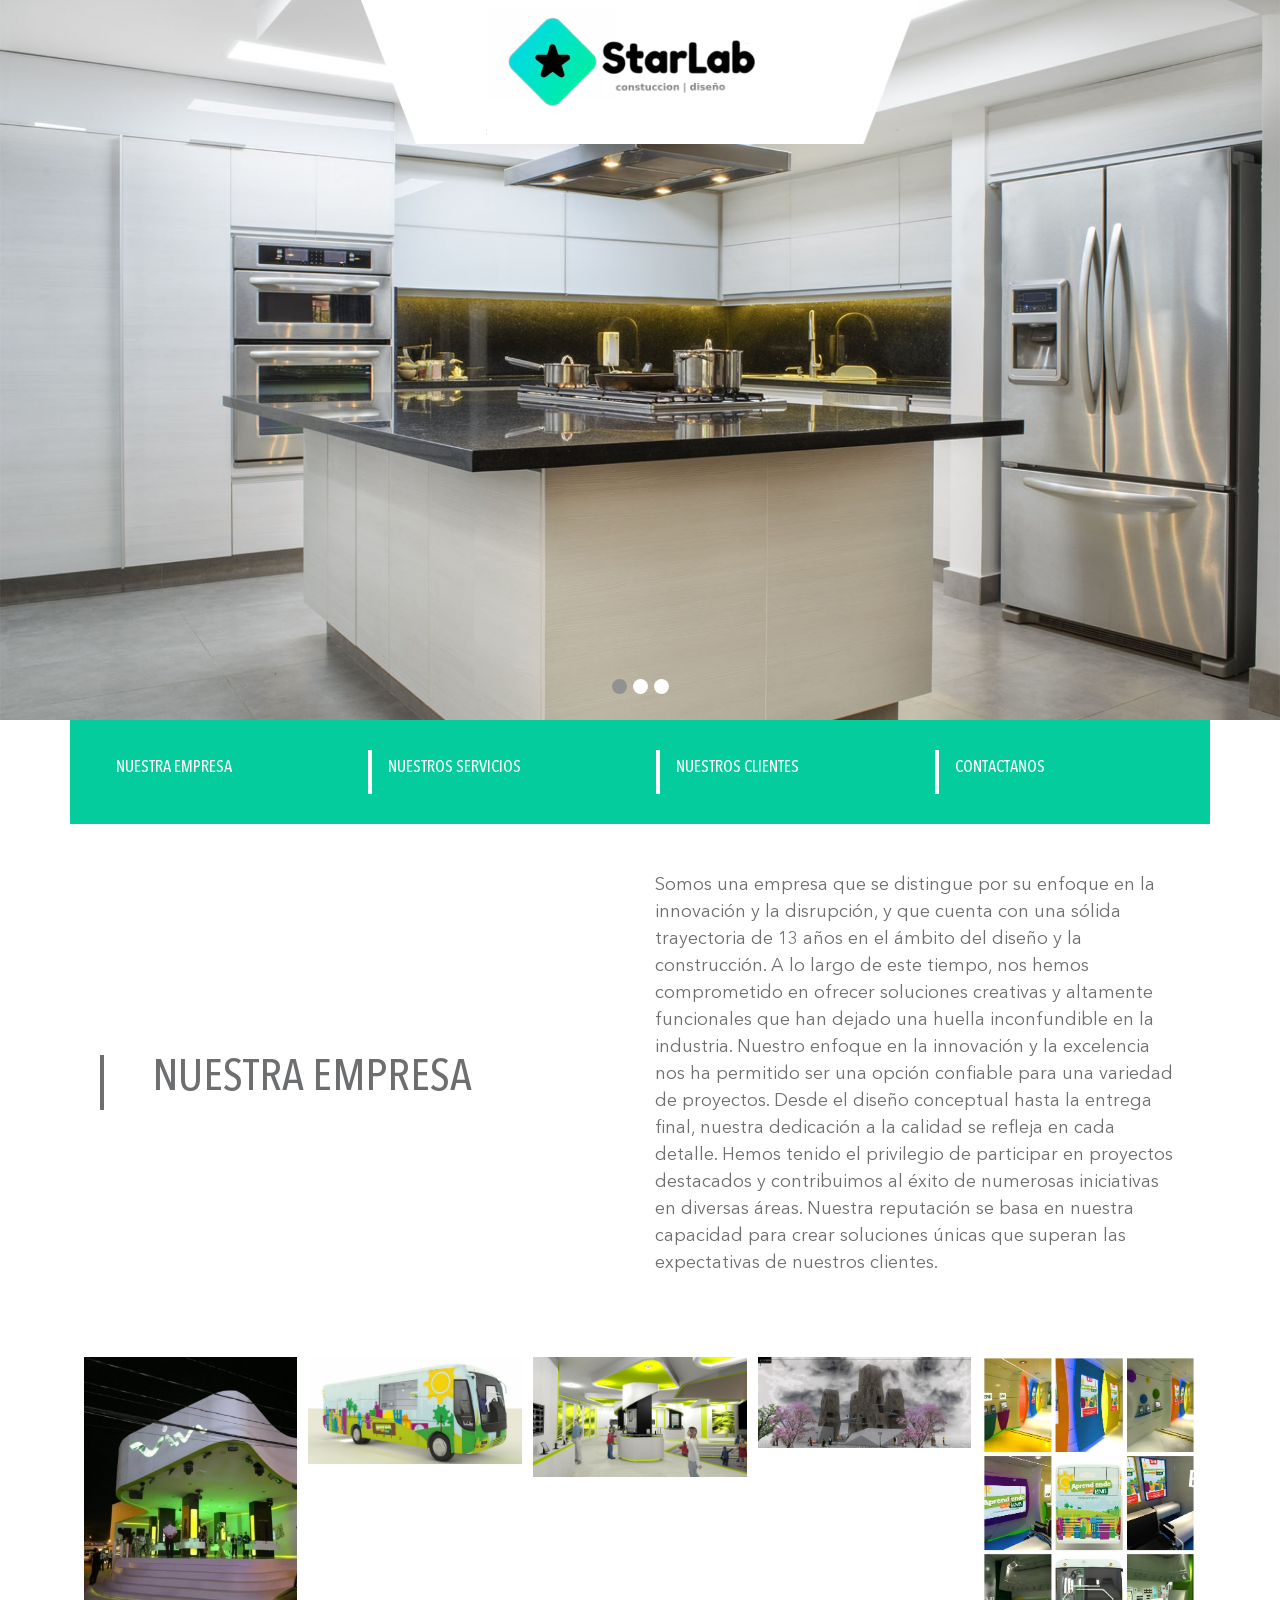
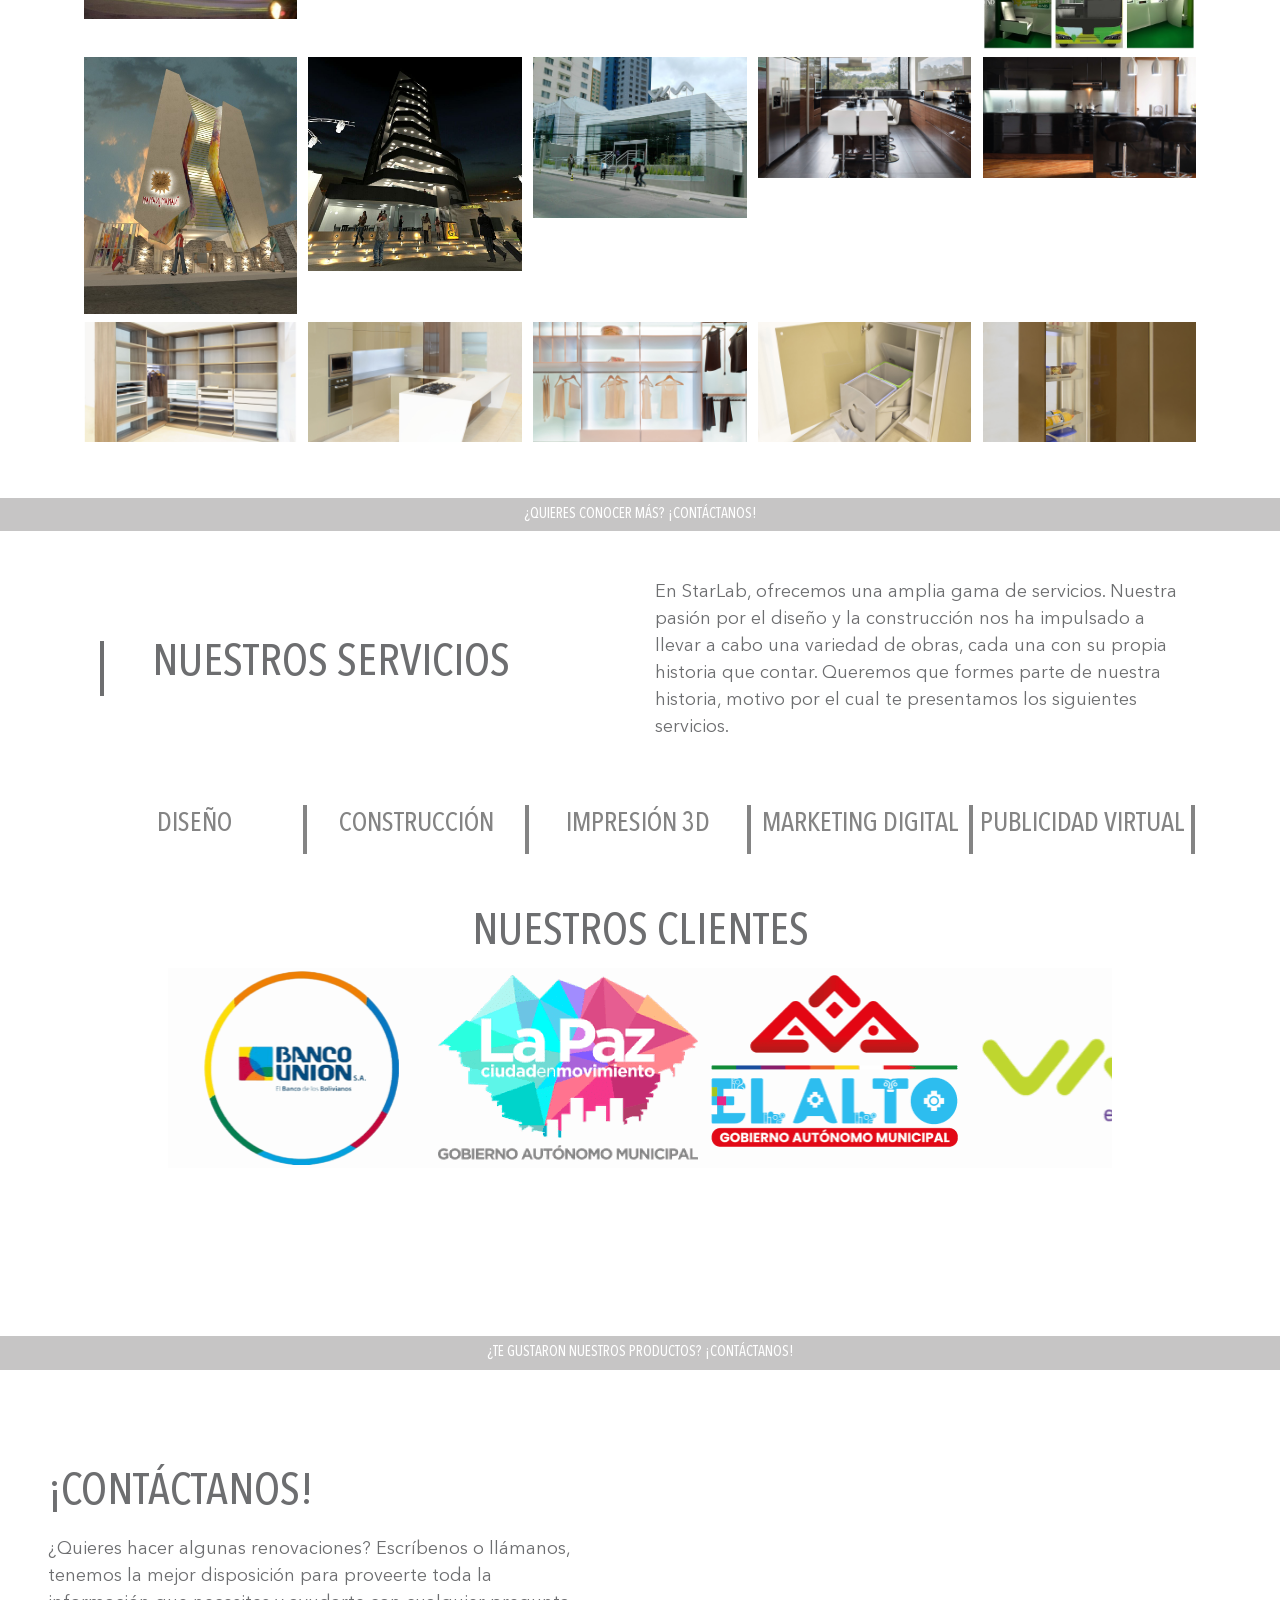
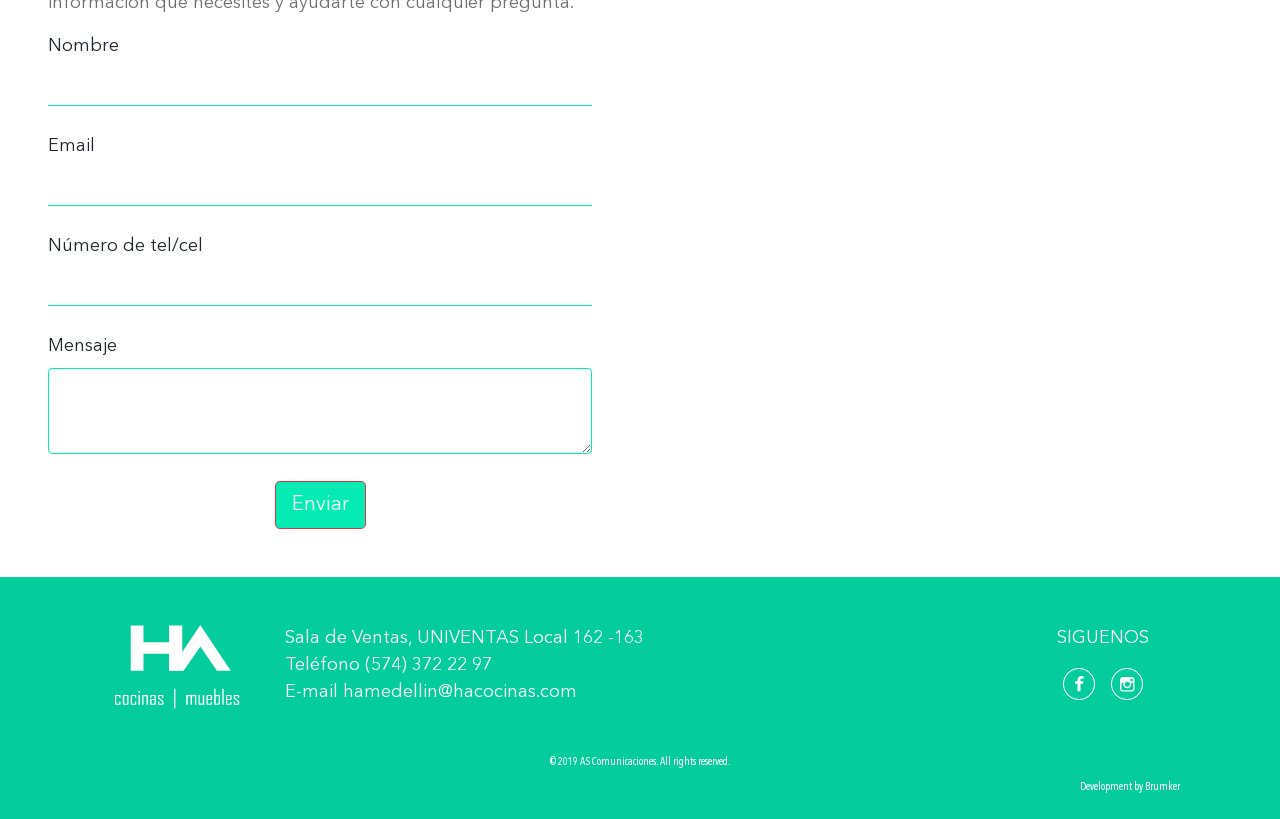
==== commit ae08c7da: "servicios" ====
--- a/index.html
+++ b/index.html
@@ -270,23 +270,27 @@
     </div>
   </div>
 
-  <div class="row container mx-auto text-center justify-content-between text-rojo mt-5">
-    <div class="col-2 linea_der d-flex justify-content-center">
+  <div class="row container mx-auto text-center justify-content-between text-rojo mt-5" id="titulo-celular">
+    <div class="col d-flex justify-content-center linea_der p-1">
         <h2 class="align-self-center">DISEÑO</h2>
     </div>
-    <div class="col-2 linea_der d-flex justify-content-center">
+    <div class="col d-flex justify-content-center linea_der p-1">
         <h2 class="align-self-center">CONSTRUCCIÓN</h2>
     </div>
-    <div class="col-2 d-flex linea_der justify-content-center">
+    <div class="col d-flex justify-content-center linea_der p-1">
         <h2 class="align-self-center">IMPRESIÓN 3D</h2>
     </div>
-    <div class="col-2 d-flex linea_der justify-content-center">
+    <div class="col d-flex justify-content-center linea_der p-1">
         <h2 class="align-self-center">MARKETING DIGITAL</h2>
     </div>
-    <div class="col-2 d-flex  linea_der justify-content-center">
+    <div class="col d-flex justify-content-center linea_der p-1">
         <h2 class="align-self-center">PUBLICIDAD VIRTUAL</h2>
     </div>
-  </div>
+</div>
+
+
+
+
 
 
   <!-- GALERIA desordenada-->
--- a/css/mobile-styles.css
+++ b/css/mobile-styles.css
@@ -21,7 +21,11 @@
         top: 0px;
         right: 0px;
     }
-
+    body h2 {
+        font-size: 0.625rem!important;
+        padding: 0;
+    }
+    
     /* Estilos para el botón "navbar-toggler" */
     /* Estilos para el botón "navbar-toggler" */
     .navbar-light .navbar-toggler {
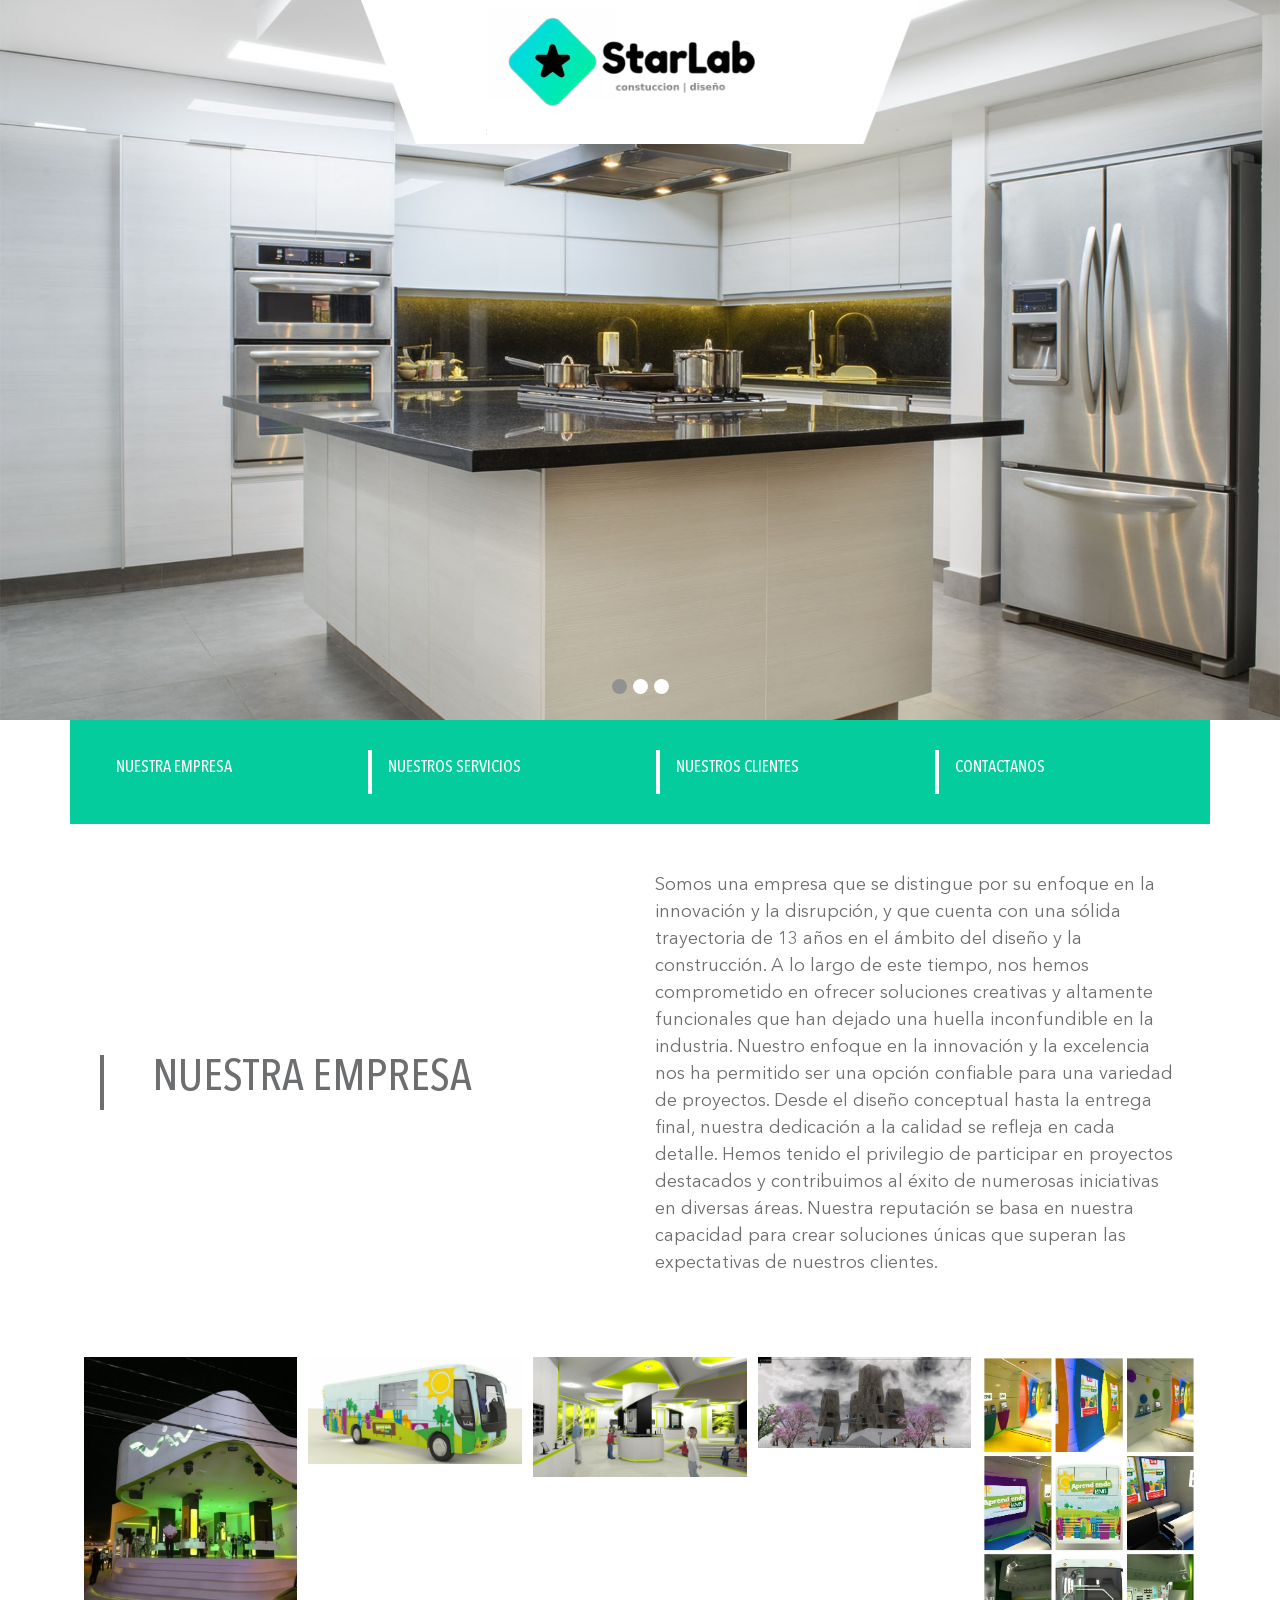
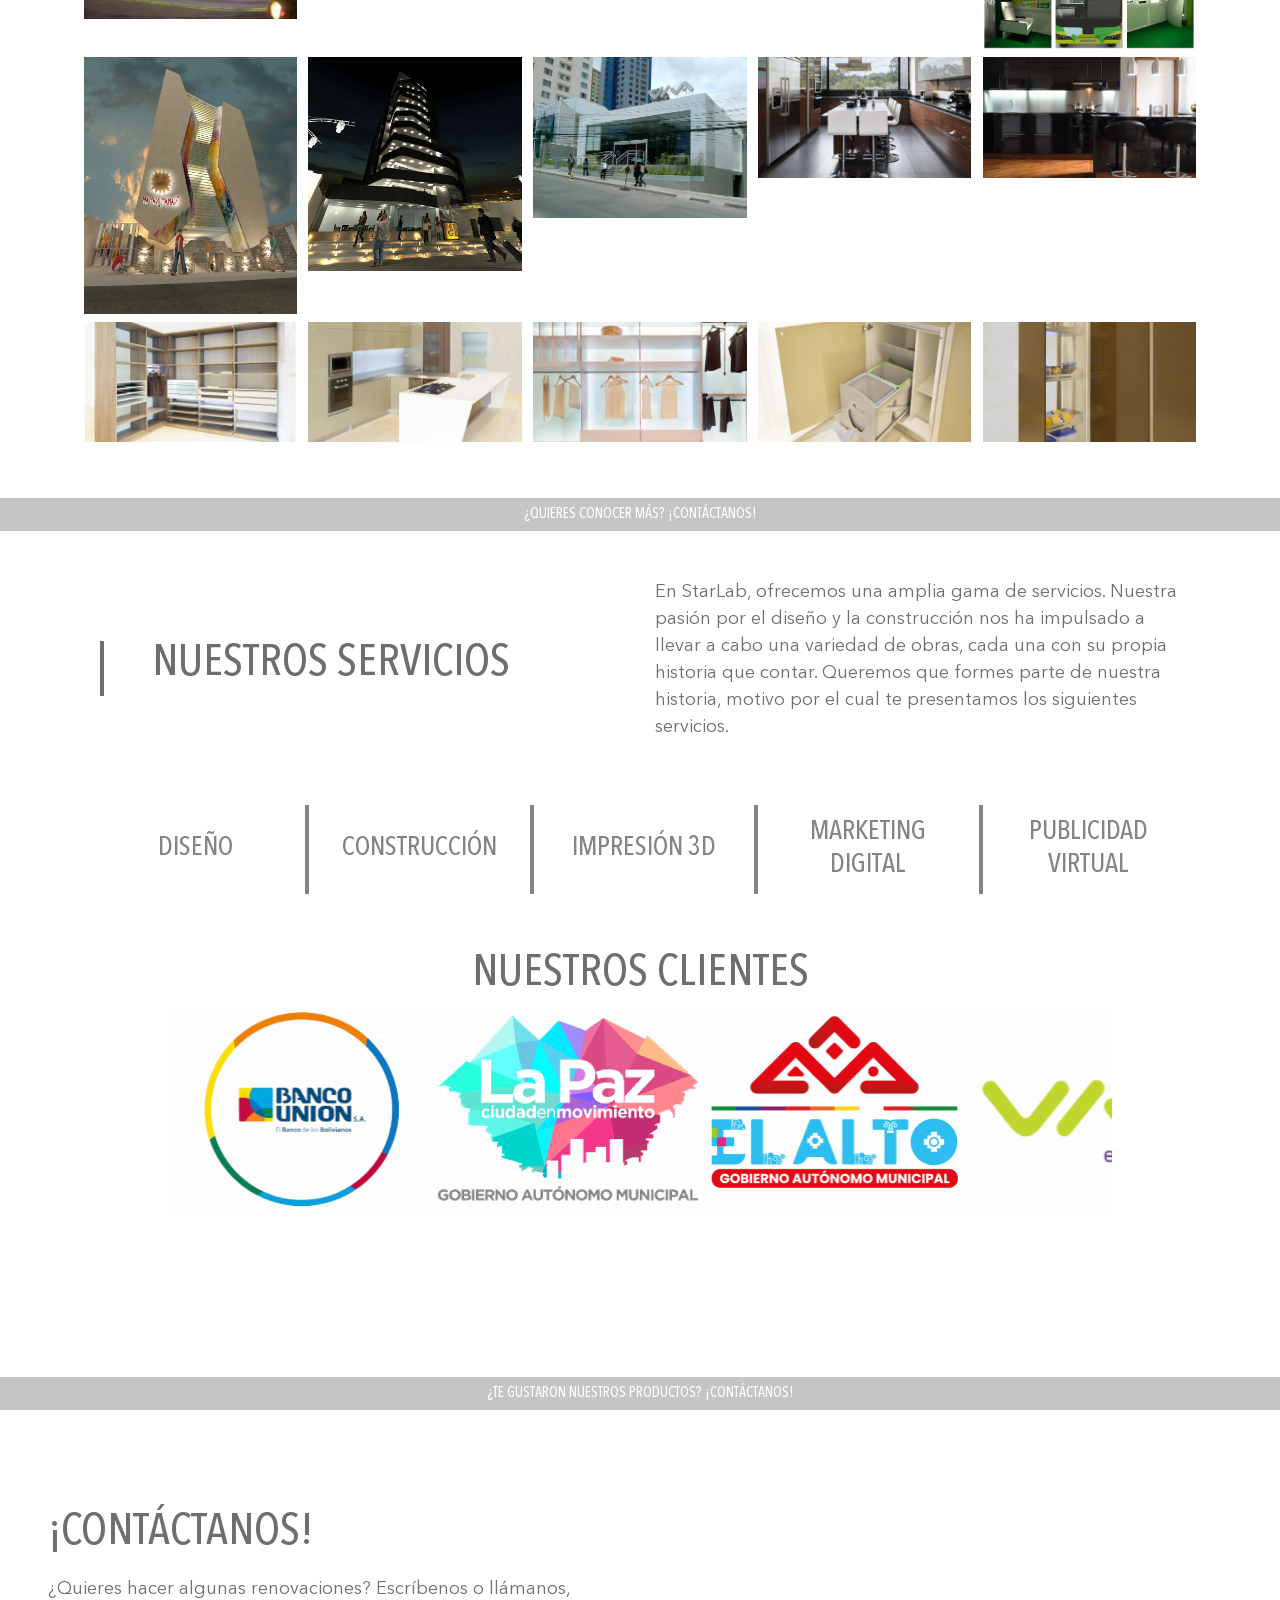
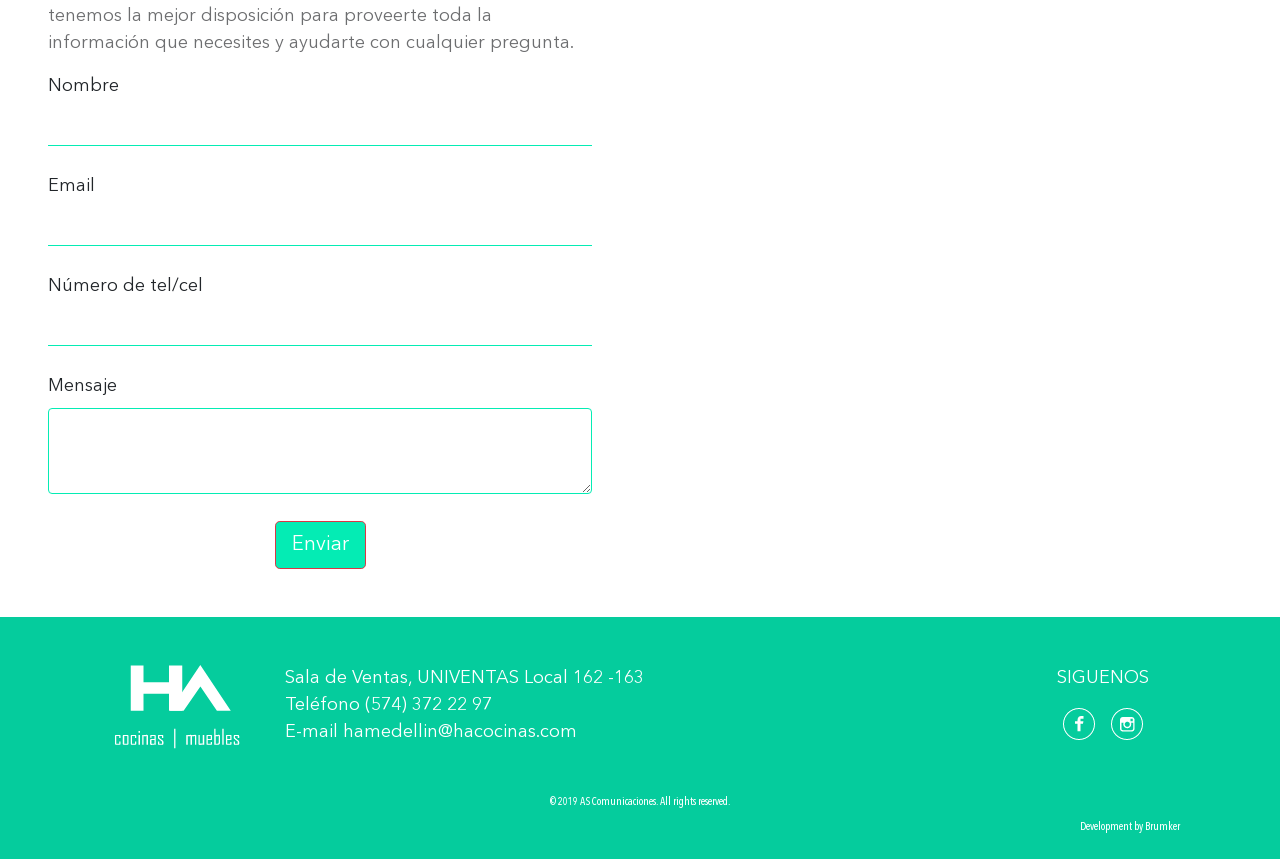
==== commit 7655175c: "corrigido bugs" ====
--- a/index.html
+++ b/index.html
@@ -270,23 +270,24 @@
     </div>
   </div>
 
-  <div class="row container mx-auto text-center justify-content-between text-rojo mt-5" id="titulo-celular">
-    <div class="col d-flex justify-content-center linea_der p-1">
-        <h2 class="align-self-center">DISEÑO</h2>
-    </div>
-    <div class="col d-flex justify-content-center linea_der p-1">
-        <h2 class="align-self-center">CONSTRUCCIÓN</h2>
-    </div>
-    <div class="col d-flex justify-content-center linea_der p-1">
-        <h2 class="align-self-center">IMPRESIÓN 3D</h2>
-    </div>
-    <div class="col d-flex justify-content-center linea_der p-1">
-        <h2 class="align-self-center">MARKETING DIGITAL</h2>
-    </div>
-    <div class="col d-flex justify-content-center linea_der p-1">
-        <h2 class="align-self-center">PUBLICIDAD VIRTUAL</h2>
+  <div class="row container mx-auto text-center justify-content-center text-rojo mt-5" id="titulo-celular">
+    <div class="col d-flex justify-content-center align-items-center linea_der p-2">
+        <h2 class="m-0">DISEÑO</h2>
+    </div>
+    <div class="col d-flex justify-content-center align-items-center linea_der p-2">
+        <h2 class="m-0">CONSTRUCCIÓN</h2>
+    </div>
+    <div class="col d-flex justify-content-center align-items-center linea_der p-2">
+        <h2 class="m-1">IMPRESIÓN 3D</h2>
+    </div>
+    <div class="col d-flex justify-content-center align-items-center linea_der p-2">
+        <h2 class="m-1">MARKETING DIGITAL</h2>
+    </div>
+    <div class="col d-flex justify-content-center align-items-center p-1">
+        <h2 class="m-1">PUBLICIDAD VIRTUAL</h2>
     </div>
 </div>
+
 
 
 
--- a/css/mobile-styles.css
+++ b/css/mobile-styles.css
@@ -22,9 +22,11 @@
         right: 0px;
     }
     body h2 {
-        font-size: 0.625rem!important;
+        font-size: 1rem!important;
         padding: 0;
+        
     }
+    
     
     /* Estilos para el botón "navbar-toggler" */
     /* Estilos para el botón "navbar-toggler" */
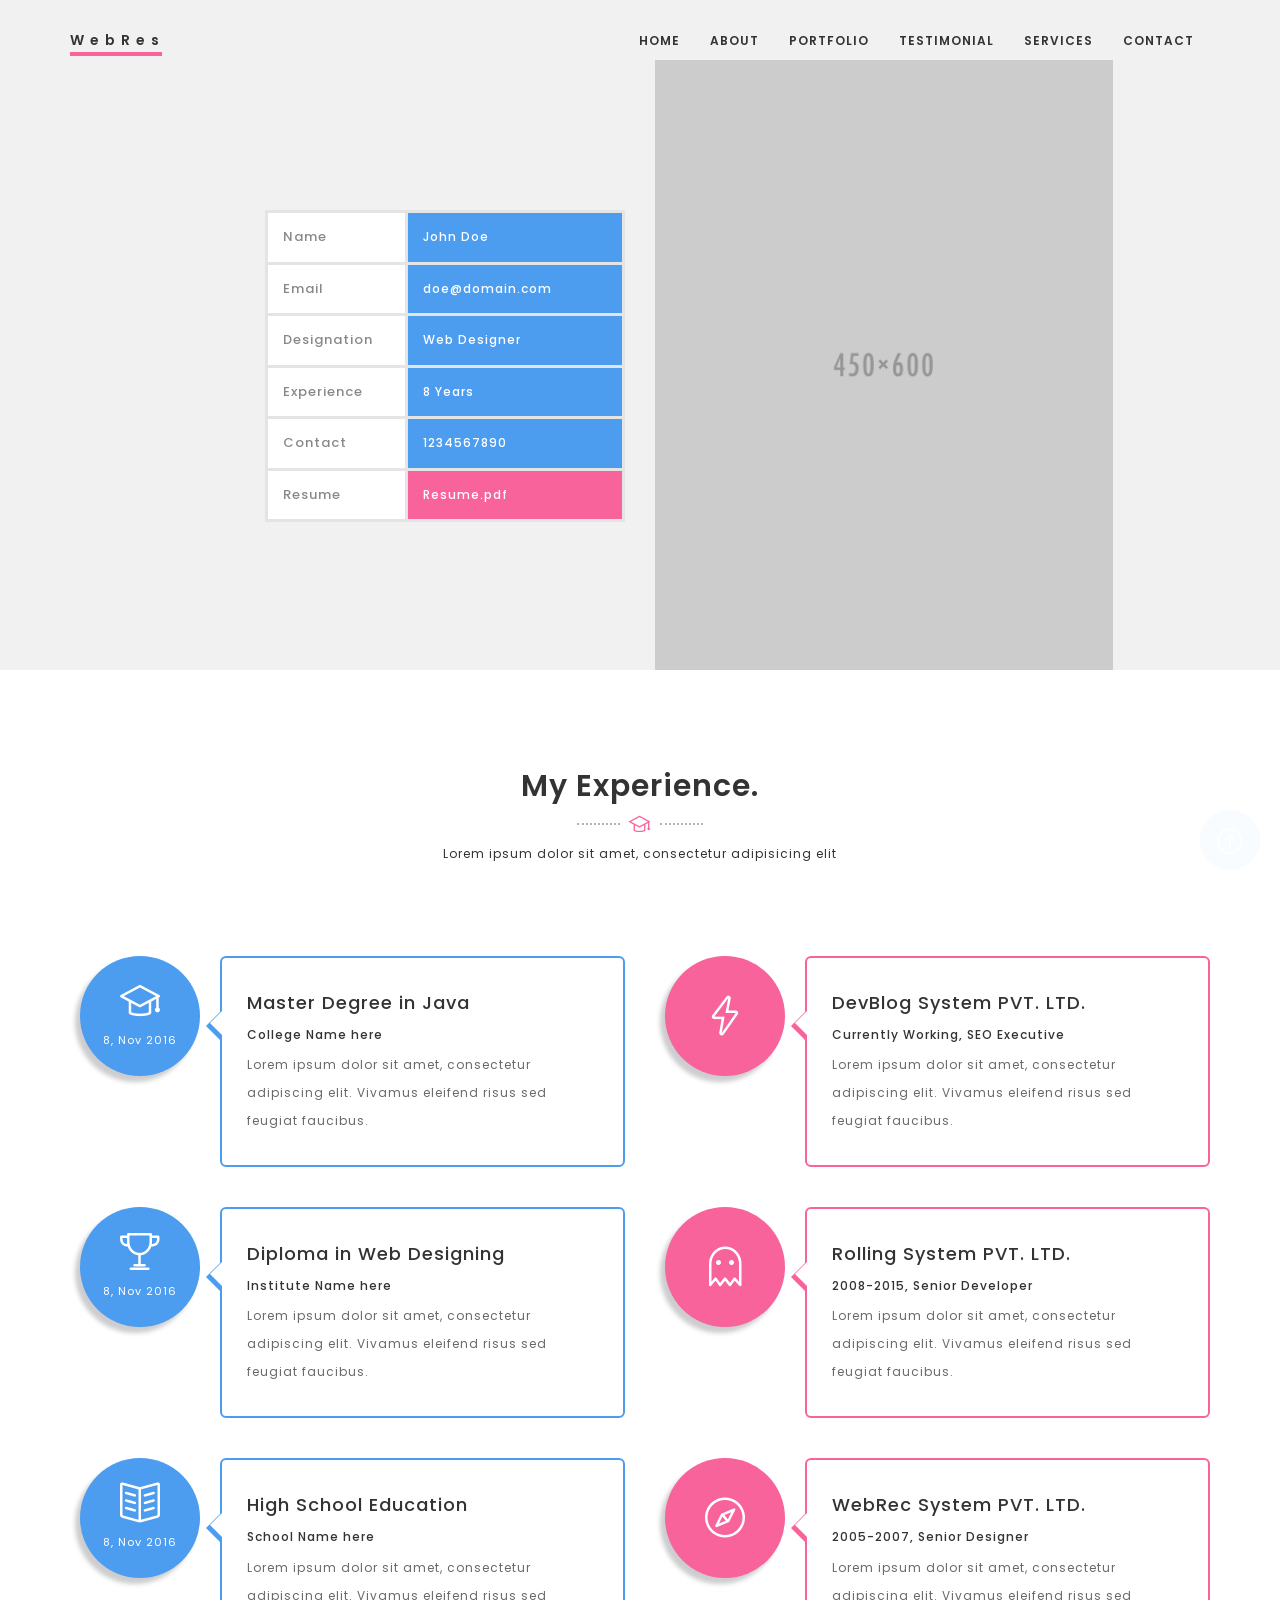
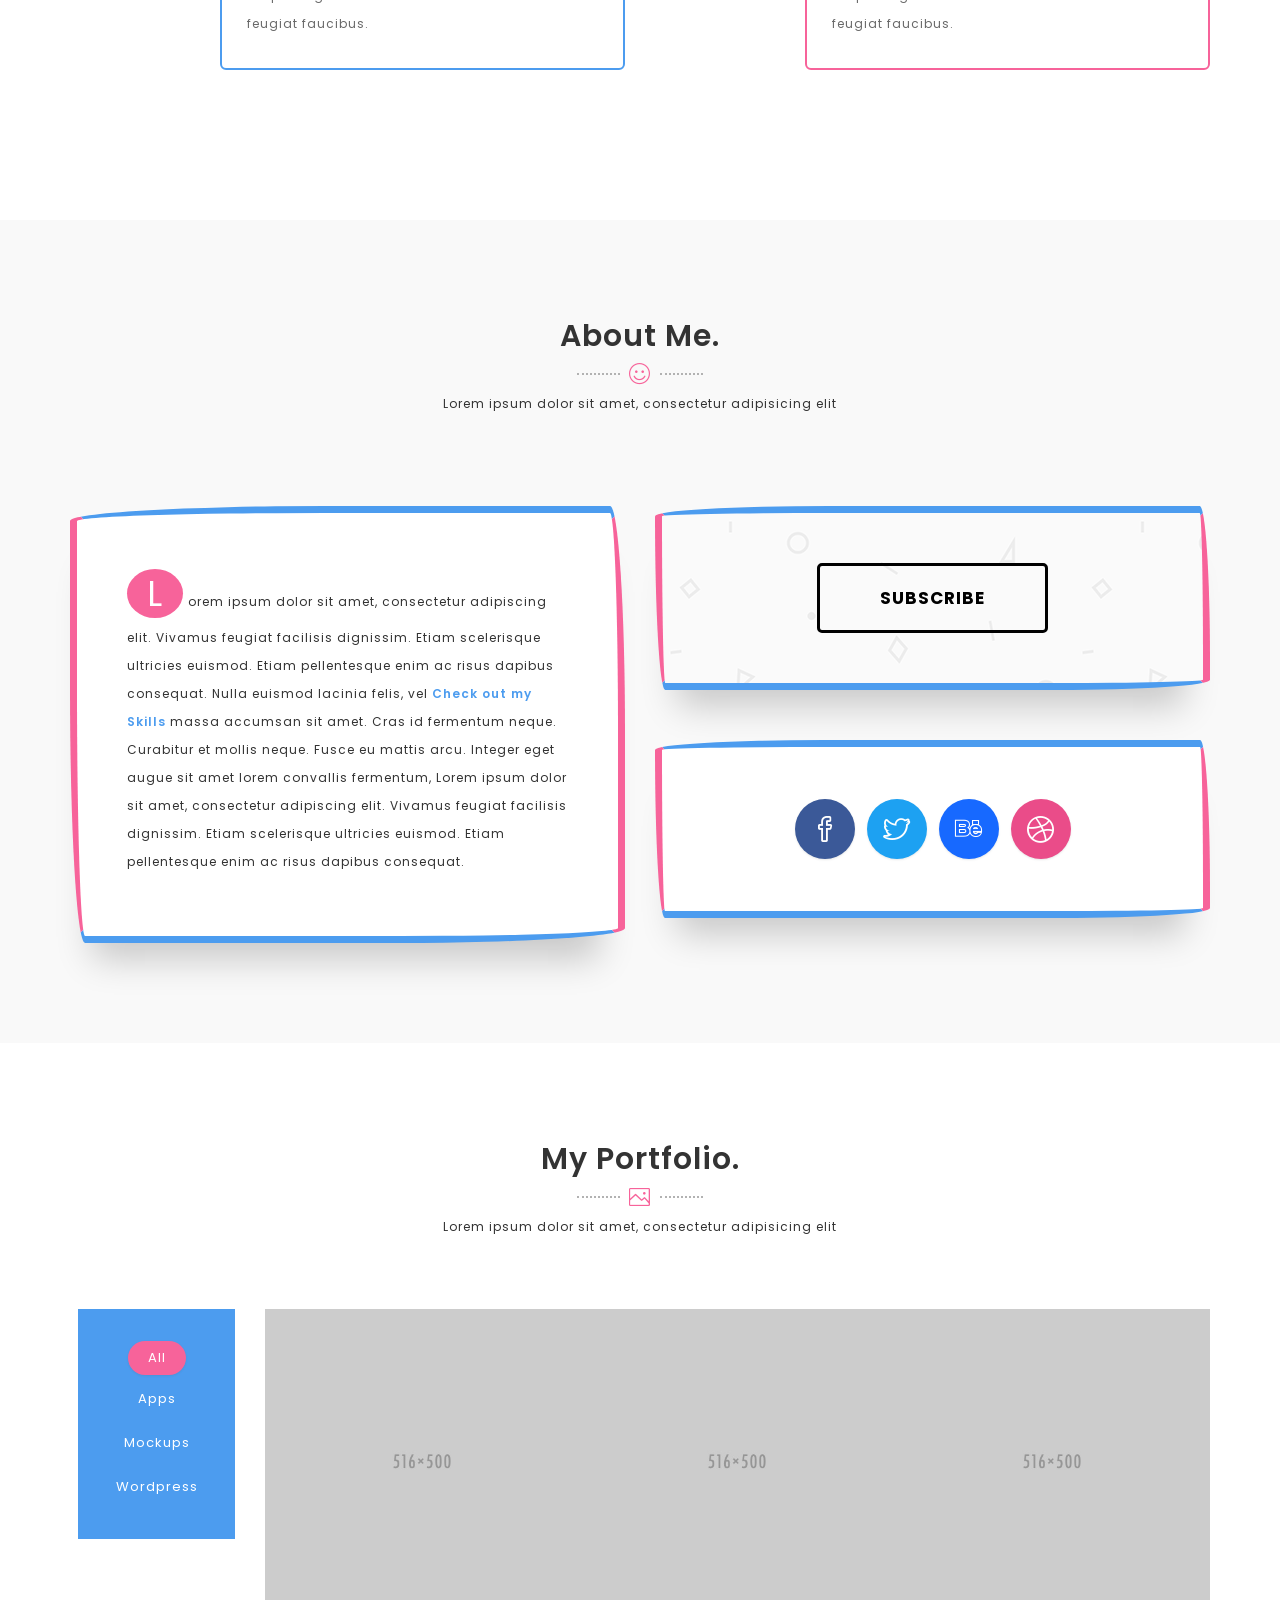
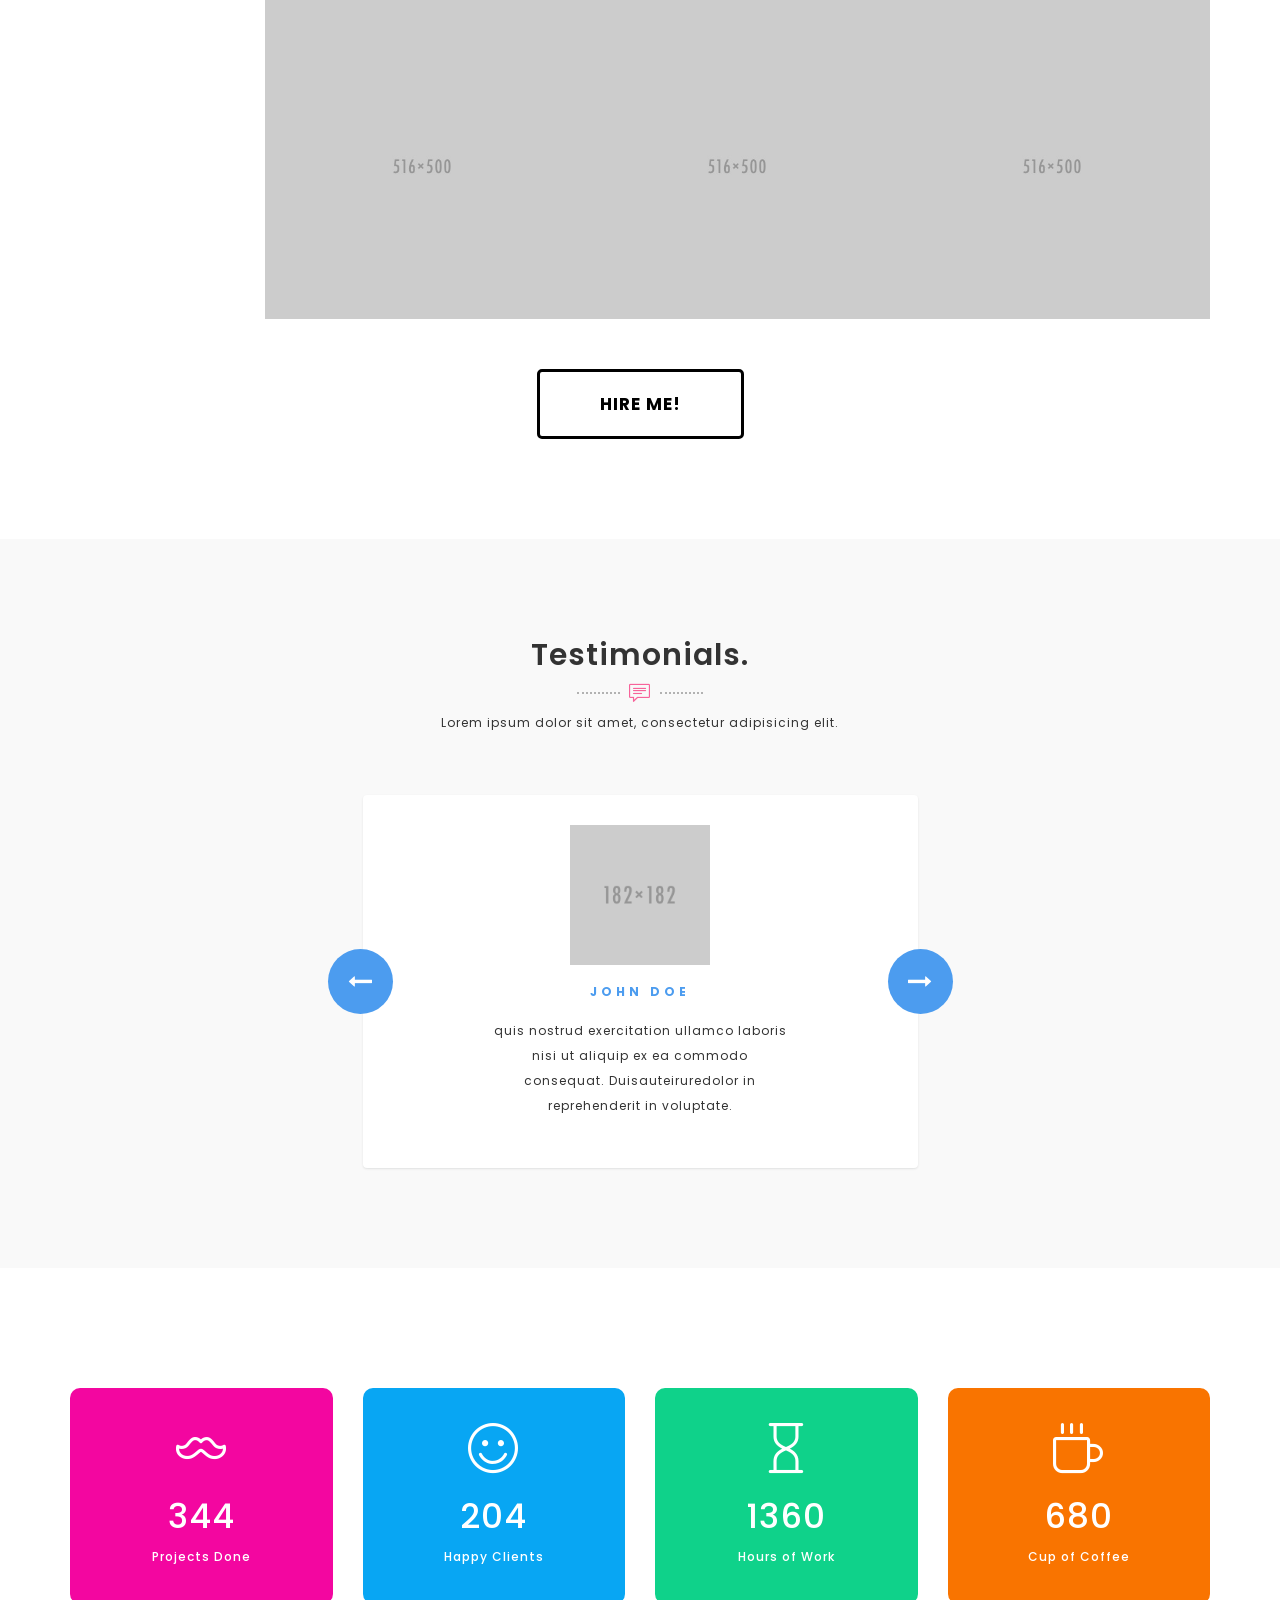
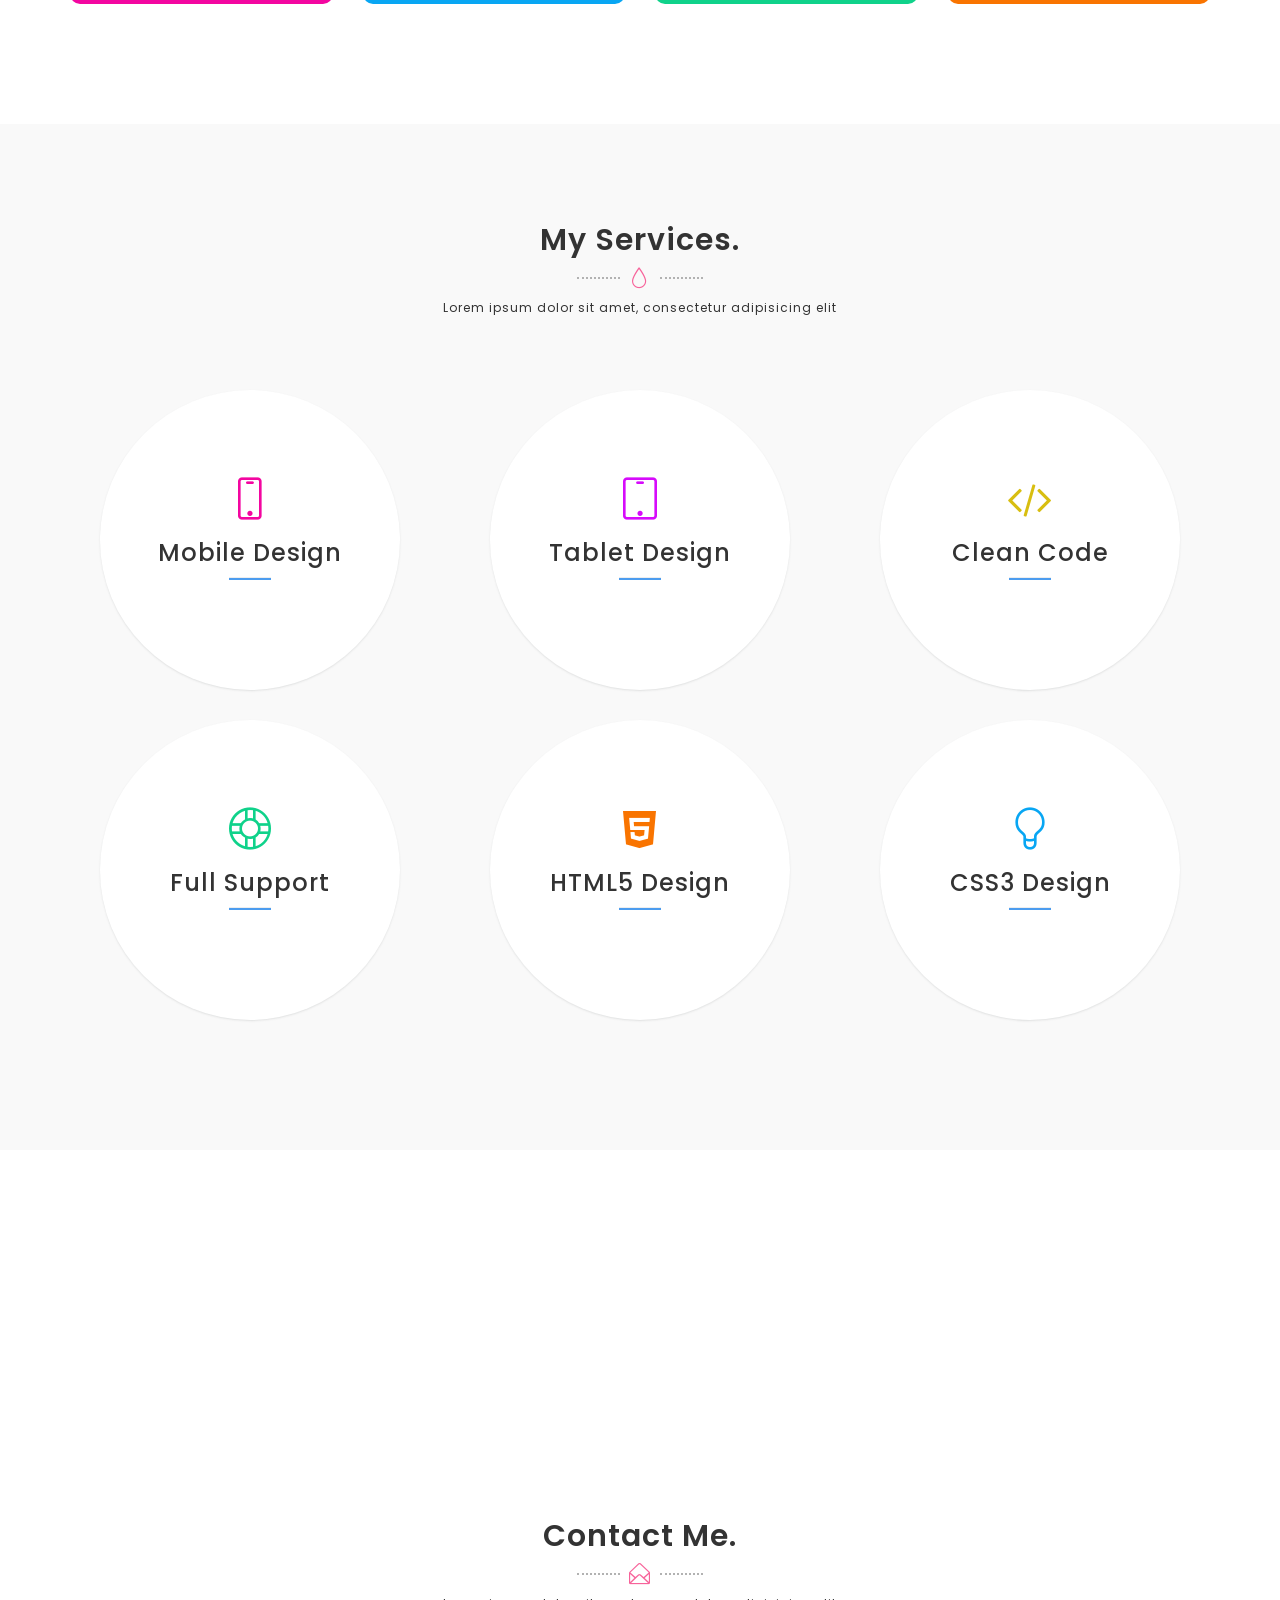
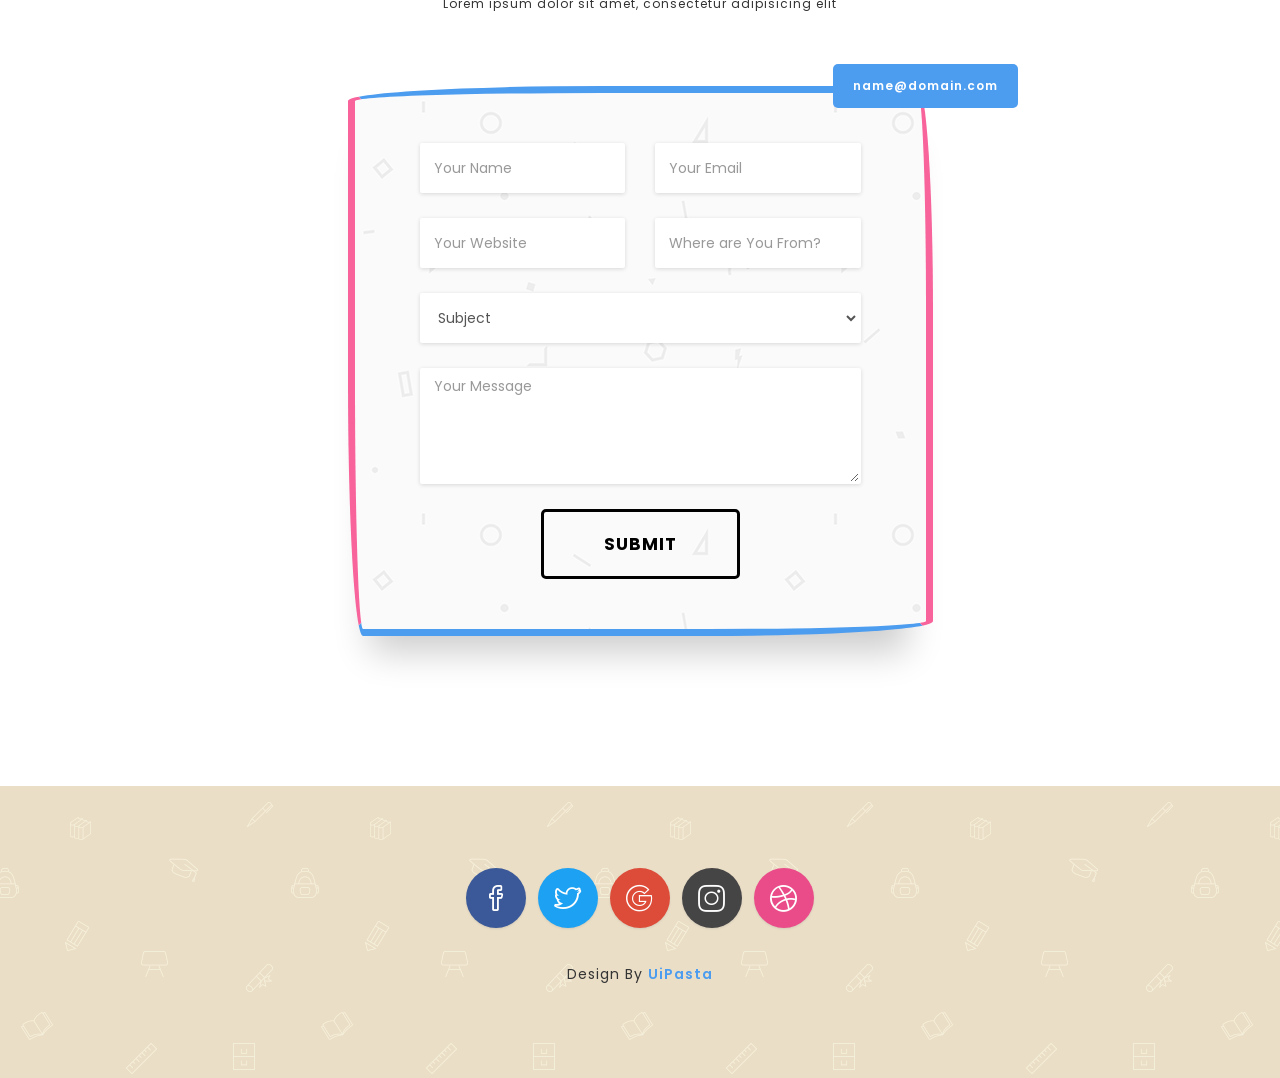
==== commit b2ffb86f: "rediceño de la pagina web starlab" ====
--- a/index.html
+++ b/index.html
@@ -1,533 +1,827 @@
 <!DOCTYPE html>
-<html lang="es" dir="ltr">
-
-<head>
-  <meta charset="utf-8">
-  <meta name="viewport" content="width=device-width, initial-scale=1">
-  <link rel="shortcut icon" href="./img/favicon.png" type="image/x-icon">
-  <link rel="icon" href="./img/favicon.png" type="image/x-icon">
-  <link rel="stylesheet" href="./css/style.css">
-  <link rel="stylesheet" href="./css/mobile-styles.css">
-  <link rel="stylesheet" href="https://stackpath.bootstrapcdn.com/bootstrap/4.4.1/css/bootstrap.min.css"
-    integrity="sha384-Vkoo8x4CGsO3+Hhxv8T/Q5PaXtkKtu6ug5TOeNV6gBiFeWPGFN9MuhOf23Q9Ifjh" crossorigin="anonymous">
-  <title>Starlab-Constructora</title>
-</head>
-
-<body>
-
-
-  <!-- menu responsive -->
-  <nav class="navbar navbar-expand-md navbar-light d-md-none d-block fixed-top">
-    <button class="navbar-toggler" type="button" data-toggle="collapse" data-target="#navbarNavDropdown"
-      aria-controls="navbarNavDropdown" aria-expanded="false" aria-label="Toggle navigation">
-      <span class="navbar-toggler-icon"></span>
-    </button>
-    <div class="collapse navbar-collapse" id="navbarNavDropdown">
-      <ul class="navbar-nav">
-        <li class="nav-item">
-          <h5><a class="nav-link text-danger" href="#productos">NUESTROS PRODUCTOS</a></h5>
-        </li>
-        <li class="nav-item">
-          <h5><a class="nav-link text-danger" href="#servicios">SERVICIOS</a></h5>
-        </li>
-        <li class="nav-item">
-          <h5><a class="nav-link text-danger" href="#contacto">CONTACTO</a></h5>
-        </li>
-        <li class="nav-item">
-          <h5><a class="nav-link text-danger" href="#clientes">NUESTROS CLIENTES</a></h5>
-        </li>
-      </ul>
-    </div>
-    <a class="navbar-brand" href="index.html">
-      <img src="./img/LOGO-MOBILE.png" class="logo-mobile img-fluid mx-auto d-md-none d-block" alt="">
-    </a>
-  </nav>
-
-  <!-- carousel mobile -->
-  <div id="carouselExampleIndicators" class="carousel slide d-md-none d-block carousel-mobile" data-ride="carousel">
-    <ol class="carousel-indicators ml-0 mr-0">
-      <li data-target="#carouselExampleIndicators" data-slide-to="0" class="active"></li>
-      <li data-target="#carouselExampleIndicators" data-slide-to="1"></li>
-      <li data-target="#carouselExampleIndicators" data-slide-to="2"></li>
-    </ol>
-    <div class="carousel-inner">
-      <div class="carousel-item active">
-        <img src="./img/slide1-mobile.jpg" class="d-block w-100" alt="...">
-      </div>
-      <div class="carousel-item">
-        <img src="./img/slide2-mobile.jpg" class="d-block w-100" alt="...">
-      </div>
-      <div class="carousel-item">
-        <img src="./img/slide3-mobile.jpg" class="d-block w-100" alt="...">
-      </div>
-    </div>
-  </div>
-
-  <!-- logo desktop -->
-  <header class="position-absolute w-100 mx-auto d-md-block d-none">
-    <!-- logos desktop -->
-    <img src="./img/LOGO.png" class="img-fluid mx-auto d-block" alt="logo HA cocinas">
-  </header>
-
-  <!-- carousel desktop -->
-  <div id="carouselExampleIndicators" class="carousel slide d-md-block d-none" data-ride="carousel">
-    <ol class="carousel-indicators ml-0 mr-0">
-      <li data-target="#carouselExampleIndicators" data-slide-to="0" class="active"></li>
-      <li data-target="#carouselExampleIndicators" data-slide-to="1"></li>
-      <li data-target="#carouselExampleIndicators" data-slide-to="2"></li>
-    </ol>
-    <div class="carousel-inner">
-      <div class="carousel-item active">
-        <img src="./img/slide1.jpg" class="d-block w-100" alt="...">
-      </div>
-      <div class="carousel-item">
-        <img src="./img/slide2.jpg" class="d-block w-100" alt="...">
-      </div>
-      <div class="carousel-item">
-        <img src="./img/slide3.jpg" class="d-block w-100" alt="...">
-      </div>
-    </div>
-  </div>
-
-  <!-- menu desktop -->
-  <div class="d-md-block d-none">
-    <ul class="nav bg-red container text-white d-flex">
-      <li class="nav-item linea_der w-20 flex-fill">
-        <h5><a class="nav-link" href="#productos">NUESTRA EMPRESA</a></h5>
-      </li>
-      <li class="nav-item linea_der w-20 flex-fill">
-        <h5><a class="nav-link" href="#servicios">NUESTROS SERVICIOS</a></h5>
-      </li>
-
-      <li class="nav-item linea_der w-20 flex-fill">
-        <h5><a class="nav-link" href="#clientes">NUESTROS CLIENTES</a></h5>
-      </li>
-      <li class="nav-item w-20 flex-fill">
-        <h5><a class="nav-link" href="#contacto">CONTACTANOS</a></h5>
-      </li>
-    </ul>
-  </div>
-
-
-
-  <div class="row container mx-auto mt-5 position-relative" id="productos">
-    <div class="col-md-6 col-12 d-flex">
-      <div class="linea_izq float-left align-self-center"><br></div>
-      <h1 class="align-self-center pl-5">NUESTRA EMPRESA</h1>
-    </div>
-    <div class="col-md-6 col-12">
-      <p>Somos una empresa que se distingue por su enfoque en la innovación y la disrupción, y que cuenta
-        con una sólida trayectoria de 13 años en el ámbito del diseño y la construcción. A lo largo de este tiempo, nos
-        hemos comprometido en ofrecer soluciones creativas y altamente funcionales que han dejado una huella
-        inconfundible en la industria.
-
-        Nuestro enfoque en la innovación y la excelencia nos ha permitido ser una opción confiable para una variedad de
-        proyectos. Desde el diseño conceptual hasta la entrega final, nuestra dedicación a la calidad se refleja en cada
-        detalle.
-
-        Hemos tenido el privilegio de participar en proyectos destacados y contribuimos al éxito de numerosas
-        iniciativas en diversas áreas. Nuestra reputación se basa en nuestra capacidad para crear soluciones únicas que
-        superan las expectativas de nuestros clientes.</p>
-    </div>
-  </div>
-
-  <div class="row container mx-auto mt-5 p-0 p-md-2">
-    <div class="col-2-5 mt-2 pr-1 pr-md-0">
-      <img src="./img/HAGALERIA1.jpg" class="img-fluid hover-shadow lazy" alt="..."
-        onclick="openModal();currentSlide(1)">
-    </div>
-    <div class="col-2-5 mt-2 pl-1 pl-md-0">
-      <img src="./img/HAGALERIA (2).jpg" class="img-fluid hover-shadow lazy" alt="..."
-        onclick="openModal();currentSlide(2)">
-    </div>
-    <div class="col-2-5 mt-2 pr-1 pr-md-0">
-      <img src="./img/HAGALERIA (3).jpg" class="img-fluid hover-shadow lazy" alt="..."
-        onclick="openModal();currentSlide(3)">
-    </div>
-    <div class="col-2-5 mt-2 pl-1 pl-md-0">
-      <img src="./img/HAGALERIA (4).jpg" class="img-fluid hover-shadow lazy" alt="..."
-        onclick="openModal();currentSlide(4)">
-    </div>
-    <div class="col-2-5 mt-2 pr-1 pr-md-0">
-      <img src="./img/HAGALERIA (5).jpg" class="img-fluid hover-shadow lazy" alt="..."
-        onclick="openModal();currentSlide(5)">
-    </div>
-    <div class="col-2-5 mt-2 pl-1 pl-md-0">
-      <img src="./img/HAGALERIA (6).jpg" class="img-fluid hover-shadow lazy" alt="..."
-        onclick="openModal();currentSlide(6)">
-    </div>
-    <div class="col-2-5 mt-2 pr-1 pr-md-0">
-      <img src="./img/HAGALERIA (7).jpg" class="img-fluid hover-shadow lazy" alt="..."
-        onclick="openModal();currentSlide(7)">
-    </div>
-    <div class="col-2-5 mt-2 pl-1 pl-md-0">
-      <img src="./img/HAGALERIA (8).jpg" class="img-fluid hover-shadow lazy" alt="..."
-        onclick="openModal();currentSlide(8)">
-    </div>
-    <div class="col-2-5 mt-2 pr-1 pr-md-0">
-      <img src="./img/HAGALERIA9.jpg" class="img-fluid hover-shadow lazy" alt="..."
-        onclick="openModal();currentSlide(9)">
-    </div>
-    <div class="col-2-5 mt-2 pl-1 pl-md-0">
-      <img src="./img/HAGALERIA10.jpg" class="img-fluid hover-shadow lazy" alt="..."
-        onclick="openModal();currentSlide(10)">
-    </div>
-    <div class="col-2-5 mt-2 pr-1 pr-md-0">
-      <img src="./img/HAGALERIA11.jpg" class="img-fluid hover-shadow lazy" alt="..."
-        onclick="openModal();currentSlide(11)">
-    </div>
-    <div class="col-2-5 mt-2 pl-1 pl-md-0">
-      <img src="./img/HAGALERIA12.jpg" class="img-fluid hover-shadow lazy" alt="..."
-        onclick="openModal();currentSlide(12)">
-    </div>
-    <div class="col-2-5 mt-2 pr-1 pr-md-0">
-      <img src="./img/HAGALERIA13.jpg" class="img-fluid hover-shadow lazy" alt="..."
-        onclick="openModal();currentSlide(13)">
-    </div>
-    <div class="col-2-5 mt-2 pl-1 pl-md-0">
-      <img src="./img/HAGALERIA14.jpg" class="img-fluid hover-shadow lazy" alt="..."
-        onclick="openModal();currentSlide(14)">
-    </div>
-    <div class="col-2-5 mt-2 pr-1 pr-md-0">
-      <img src="./img/HAGALERIA15.jpg" class="img-fluid hover-shadow lazy" alt="..."
-        onclick="openModal();currentSlide(15)">
-    </div>
-  </div>
-  <!-- GALERIA -->
-  <!-- The Modal/Lightbox -->
-  <div id="myModal" class="modal">
-    <span class="close cursor" onclick="closeModal()">&times;</span>
-    <div class="modal-content m-0">
-
-      <div class="mySlides">
-        <img src="./img/HAGALERIA1.jpg" class="img-fluid mx-auto d-block lazy">
-      </div>
-      <div class="mySlides">
-        <img src="./img/HAGALERIA2.jpg" class="img-fluid mx-auto d-block lazy">
-      </div>
-      <div class="mySlides">
-        <img src="./img/HAGALERIA3.jpg" class="img-fluid mx-auto d-block lazy">
-      </div>
-      <div class="mySlides">
-        <img src="./img/HAGALERIA4.jpg" class="img-fluid mx-auto d-block lazy">
-      </div>
-      <div class="mySlides">
-        <img src="./img/HAGALERIA5.jpg" class="img-fluid mx-auto d-block lazy">
-      </div>
-      <div class="mySlides">
-        <img src="./img/HAGALERIA6.jpg" class="img-fluid mx-auto d-block lazy">
-      </div>
-      <div class="mySlides">
-        <img src="./img/HAGALERIA7.jpg" class="img-fluid mx-auto d-block lazy">
-      </div>
-      <div class="mySlides">
-        <img src="./img/HAGALERIA8.jpg" class="img-fluid mx-auto d-block lazy">
-      </div>
-      <div class="mySlides">
-        <img src="./img/HAGALERIA9.jpg" class="img-fluid mx-auto d-block lazy">
-      </div>
-      <div class="mySlides">
-        <img src="./img/HAGALERIA10.jpg" class="img-fluid mx-auto d-block lazy">
-      </div>
-      <div class="mySlides">
-        <img src="./img/HAGALERIA11.jpg" class="img-fluid mx-auto d-block lazy">
-      </div>
-      <div class="mySlides">
-        <img src="./img/HAGALERIA12.jpg" class="img-fluid mx-auto d-block lazy">
-      </div>
-      <div class="mySlides">
-        <img src="./img/HAGALERIA13.jpg" class="img-fluid mx-auto d-block lazy">
-      </div>
-      <div class="mySlides">
-        <img src="./img/HAGALERIA14.jpg" class="img-fluid mx-auto d-block lazy">
-      </div>
-      <div class="mySlides">
-        <img src="./img/HAGALERIA15-1.jpg" style="height: 100vh" class="img-fluid mx-auto d-block lazy">
-      </div>
-
-      <!-- Next/previous controls -->
-      <a class="prev" onclick="plusSlides(-1)">&#10094;</a>
-      <a class="next" onclick="plusSlides(1)">&#10095;</a>
-
-    </div>
-  </div>
-
-  <div class="row bg-gris mt-5">
-    <div class="col-12 text-center text-white">
-      <h4 class="mt-2">¿QUIERES CONOCER MÁS? ¡CONTÁCTANOS!</h4>
-    </div>
-  </div>
-
-  <div class="row container mx-auto mt-5" id="servicios">
-    <div class="col-md-6 col-12 d-flex">
-      <div class="linea_izq float-left align-self-center"><br></div>
-      <h1 class="align-self-center pl-4 pl-md-5">NUESTROS SERVICIOS</h1>
-    </div>
-    <div class="col-md-6 col-12">
-      <p>En StarLab, ofrecemos una amplia gama de servicios. Nuestra pasión por el diseño y la construcción nos ha
-        impulsado a llevar a cabo una variedad de obras, cada una con su propia historia que contar. Queremos que formes
-        parte de nuestra historia, motivo por el cual te presentamos los siguientes servicios.</p>
-    </div>
-  </div>
-
-  <div class="row container mx-auto text-center justify-content-center text-rojo mt-5" id="titulo-celular">
-    <div class="col d-flex justify-content-center align-items-center linea_der p-2">
-        <h2 class="m-0">DISEÑO</h2>
-    </div>
-    <div class="col d-flex justify-content-center align-items-center linea_der p-2">
-        <h2 class="m-0">CONSTRUCCIÓN</h2>
-    </div>
-    <div class="col d-flex justify-content-center align-items-center linea_der p-2">
-        <h2 class="m-1">IMPRESIÓN 3D</h2>
-    </div>
-    <div class="col d-flex justify-content-center align-items-center linea_der p-2">
-        <h2 class="m-1">MARKETING DIGITAL</h2>
-    </div>
-    <div class="col d-flex justify-content-center align-items-center p-1">
-        <h2 class="m-1">PUBLICIDAD VIRTUAL</h2>
-    </div>
-</div>
-
-
-
-
-
-
-
-  <!-- GALERIA desordenada-->
-
-  <!-- GALERIA -->
-  <!-- The Modal/Lightbox -->
-  <div id="myPin" class="modal">
-    <span class="close cursor" onclick="closePin()">&times;</span>
-    <div class="modal-content m-0">
-
-      <div class="myPinitem">
-        <img src="./img/HAGALERIA5.jpg" class="img-fluid mx-auto d-block lazy">
-      </div>
-      <div class="myPinitem">
-        <img src="./img/HAGALERIA13.jpg" class="img-fluid mx-auto d-block lazy">
-      </div>
-      <div class="myPinitem">
-        <img src="./img/HAGALERIA16.jpg" class="img-fluid mx-auto d-block lazy">
-      </div>
-      <div class="myPinitem">
-        <img src="./img/HASERVICIOS1.jpg" style="height: 100vh" class="img-fluid mx-auto d-block lazy">
-      </div>
-      <div class="myPinitem">
-        <img src="./img/HAGALERIA7.jpg" class="img-fluid mx-auto d-block">
-      </div>
-      <div class="myPinitem">
-        <img src="./img/HAGALERIA17.jpg" style="height: 100vh" class="img-fluid mx-auto d-block lazy">
-      </div>
-      <div class="myPinitem">
-        <img src="./img/HAGALERIA10.jpg" class="img-fluid mx-auto d-block lazy">
-      </div>
-      <div class="myPinitem">
-        <img src="./img/HAGALERIA11.jpg" class="img-fluid mx-auto d-block lazy">
-      </div>
-
-      <!-- Next/previous controls -->
-      <a class="prev" onclick="plusPins(-1)">&#10094;</a>
-      <a class="next" onclick="plusPins(1)">&#10095;</a>
-
-    </div>
-  </div>
-
-  </div>
-
-  <section id="clientes">
-    <div class="justify-content-center align-items-center d-flex">
-      <div></div>
-      <h1 id="center" class="text-center">NUESTROS CLIENTES</h1>
-    </div>
-    <div class="container-slider">
-      <div class="slide-track">
-        <div class="slider">
-          <img src="fondos/cli-1.png" alt="">
+<html lang="en">
+
+  <head>
+    
+    <!-- Meta Tag -->
+    <meta charset="UTF-8">
+    <meta name="viewport" content="width=device-width, initial-scale=1.0">
+    <meta http-equiv="X-UA-Compatible" content="IE=edge">
+    
+    <!-- SEO -->
+    <meta name="description" content="150 words">
+    <meta name="author" content="uipasta">
+    <meta name="url" content="http://www.yourdomainname.com">
+    <meta name="copyright" content="company name">
+    <meta name="robots" content="index,follow">
+    
+    
+    <title>WebRes - Personal Resume Template</title>
+    
+    <!-- Favicon -->
+    <link rel="shortcut icon" href="images/favicon/favicon.ico">
+    <link rel="apple-touch-icon" sizes="144x144" type="image/x-icon" href="images/favicon/apple-touch-icon.png">
+    
+    <!-- All CSS Plugins -->
+    <link rel="stylesheet" type="text/css" href="css/plugin.css">
+    
+    <!-- Main CSS Stylesheet -->
+    <link rel="stylesheet" type="text/css" href="css/style.css">
+    
+    <!-- Google Web Fonts  -->
+    <link rel="stylesheet" href="https://fonts.googleapis.com/css?family=Poppins:400,300,500,600,700">
+    
+    
+    <!-- HTML5 shiv and Respond.js support IE8 or Older for HTML5 elements and media queries -->
+    <!--[if lt IE 9]>
+	   <script src="https://oss.maxcdn.com/html5shiv/3.7.3/html5shiv.min.js"></script>
+	   <script src="https://oss.maxcdn.com/respond/1.4.2/respond.min.js"></script>
+    <![endif]-->
+    
+
+ </head>
+
+  <body>
+    
+    
+	
+	<!-- Preloader Start -->
+    <div class="preloader">
+	  <p>Loading...</p>
+     </div>
+     <!-- Preloader End -->
+
+    
+    
+    <!-- Menu Section Start -->
+    <header id="home">
+        
+        <div class="header-top-area">
+            <div class="container">
+                <div class="row">
+                
+                    <div class="col-sm-3">
+                        <div class="logo">
+                            <a href="index-2.html">WebRes</a>
+                        </div>
+                    </div>
+                    
+                    <div class="col-sm-9">
+                        <div class="navigation-menu">
+                            <div class="navbar">
+                                <div class="navbar-header">
+                                    <button type="button" class="navbar-toggle" data-toggle="collapse" data-target=".navbar-collapse">
+                                        <span class="sr-only">Toggle navigation</span>
+                                        <span class="icon-bar"></span>
+                                        <span class="icon-bar"></span>
+                                        <span class="icon-bar"></span>
+                                    </button>
+                                </div>
+                                <div class="navbar-collapse collapse">
+                                    <ul class="nav navbar-nav navbar-right">
+                                        <li class="active"><a class="smoth-scroll" href="#home">Home <div class="ripple-wrapper"></div></a>
+                                        </li>
+                                        <li><a class="smoth-scroll" href="#about">About</a>
+                                        </li>
+                                        <li><a class="smoth-scroll" href="#portfolio">Portfolio</a>
+                                        </li>
+                                        <li><a class="smoth-scroll" href="#testimonials">Testimonial</a>
+                                        </li>
+                                        <li><a class="smoth-scroll" href="#services">services</a>
+                                        </li>
+                                        <li><a class="smoth-scroll" href="#contact">Contact</a>
+                                        </li>
+                                    </ul>
+                                </div>
+                            </div>
+                        </div>
+                    </div>
+                </div>
+            </div>
         </div>
-        <div class="slider">
-          <img src="fondos/cli-2.png" alt="">
+     </header>
+     <!-- Menu Section End -->  
+    
+    
+    <!-- Home Section Start -->
+    <section class="home-section">
+        <div class="container">
+            <div class="row">
+                
+                 <div class="col-sm-offset-2 col-md-4 col-sm-6 margin-left-setting">
+                    <div class="margin-top-150">
+                        
+                     <div class="table-responsive">
+					    <table class="table">
+							<tr>
+							    <td>Name</td>
+								<td>John Doe</td>
+							 </tr>
+                             <tr>
+								<td>Email</td>
+								<td>doe@domain.com</td>
+							</tr>
+							<tr>
+								<td>Designation</td>
+								<td>Web Designer</td>
+							 </tr>
+							<tr>
+								<td>Experience</td>
+								<td>8 Years</td>
+							</tr>
+							<tr>
+								<td>Contact</td>
+								<td>1234567890</td>
+							</tr>
+                            <tr>
+								<td>Resume</td>
+								<td style="background-color: #f7639a;"><a href="#" target="_blank" data-toggle="tooltip" data-placement="top" title="Check Out My Resume">Resume.pdf</a></td>
+							</tr>
+						</table>
+					  </div>
+                     </div>
+                   </div>
+                 
+                 <div class="col-md-5 col-sm-6">
+                    <div class="me-image">
+                      <img src="images/bg/profile.png" alt="">
+                  </div>
+                </div>
+              </div>
+            </div>
+        </section>
+        <!-- Home Section End -->
+        
+        
+        
+    <!-- Experience Start -->
+    <section class="section-space-padding">
+        <div class="container">
+           <div class="row">
+                <div class="col-sm-12">
+                    <div class="section-title">
+                        <h2>My Experience.</h2>
+                         <div class="divider dark">
+						   <i class="icon-graduation"></i>
+						  </div>
+                        <p>Lorem ipsum dolor sit amet, consectetur adipisicing elit</p>
+                    </div>
+                </div>
+            </div>
+            
+            <div class="row">
+            
+            <div class="col-md-6 col-sm-6">
+				<div class="experience">
+				
+				<div class="experience-item">
+					<div class="experience-circle">
+					   <i class="icon-graduation"></i> 
+                       <p>8, Nov 2016</p>
+					</div>
+					<div class="experience-content experience-color-blue">
+						<h4>Master Degree in Java</h4>
+                        <h6>College Name here</h6>
+						<p>Lorem ipsum dolor sit amet, consectetur adipiscing elit. Vivamus eleifend risus sed feugiat faucibus.</p>
+					</div>
+				 </div>
+				
+				<div class="experience-item">
+					<div class="experience-circle">
+						<i class="icon-trophy"></i> 
+                        <p>8, Nov 2016</p>
+					</div>
+					<div class="experience-content experience-color-blue">
+						<h4>Diploma in Web Designing</h4>
+                        <h6>Institute Name here</h6>
+						<p>Lorem ipsum dolor sit amet, consectetur adipiscing elit. Vivamus eleifend risus sed feugiat faucibus.</p>
+					</div>
+				 </div>
+				
+				<div class="experience-item">
+					<div class="experience-circle">
+						<i class="icon-book-open"></i> 
+                        <p>8, Nov 2016</p>
+					</div>
+					<div class="experience-content experience-color-blue">
+						<h4>High School Education</h4>
+                        <h6>School Name here</h6>
+						<p>Lorem ipsum dolor sit amet, consectetur adipiscing elit. Vivamus eleifend risus sed feugiat faucibus.</p>
+					</div>
+				 </div>
+				
+			 </div>
+			</div>
+
+			<div class="col-md-6 col-sm-6">
+				<div class="experience">
+				
+				<div class="experience-item">
+					<div class="experience-circle experience-company pink-color-bg">
+					   <i class="icon-energy"></i>
+					</div>
+					<div class="experience-content">
+						<h4>DevBlog System PVT. LTD.</h4>
+                        <h6>Currently Working, SEO Executive</h6>
+						<p>Lorem ipsum dolor sit amet, consectetur adipiscing elit. Vivamus eleifend risus sed feugiat faucibus.</p>
+					</div>
+				 </div>
+				
+				<div class="experience-item">
+					<div class="experience-circle experience-company pink-color-bg">
+						<i class="icon-ghost"></i>
+					</div>
+					<div class="experience-content">
+						<h4>Rolling System PVT. LTD.</h4>
+                        <h6>2008-2015, Senior Developer</h6>
+						<p>Lorem ipsum dolor sit amet, consectetur adipiscing elit. Vivamus eleifend risus sed feugiat faucibus.</p>
+					</div>
+				 </div>
+				
+				<div class="experience-item">
+					<div class="experience-circle experience-company pink-color-bg">
+						<i class="icon-compass"></i>
+					</div>
+					<div class="experience-content">
+						<h4>WebRec System PVT. LTD.</h4>
+                        <h6>2005-2007, Senior Designer</h6>
+						<p>Lorem ipsum dolor sit amet, consectetur adipiscing elit. Vivamus eleifend risus sed feugiat faucibus.</p>
+					</div>
+				 </div>
+				
+			 </div>
+			</div>
+            
+           </div>
         </div>
-        <div class="slider">
-          <img src="fondos/cli-3.png" alt="">
-        </div>
-        <div class="slider">
-          <img src="fondos/cli-4.png" alt="">
-        </div>
-        <div class="slider">
-          <img src="fondos/cli-5.png" alt="">
-        </div>
-        <div class="slider">
-          <img src="fondos/cli-6.png" alt="">
-        </div>
-        <div class="slider">
-          <img src="fondos/cli-7.png" alt="">
-        </div>
-        <div class="slider">
-          <img src="fondos/cli-8.png" alt="">
-        </div>
-        <div class="slider">
-          <img src="fondos/cli-9.png" alt="">
-        </div>
-        <div class="slider">
-          <img src="fondos/cli-10.png" alt="">
-        </div>
-        <div class="slider">
-          <img src="fondos/cli-11.png" alt="">
-        </div>
-        <div class="slider">
-          <img src="fondos/cli-12.png" alt="">
-        </div>
-        <div class="slider">
-          <img src="fondos/cli-13.png" alt="">
-        </div>
-        <div class="slider">
-          <img src="fondos/cli-14.png" alt="">
-        </div>
-        <div class="slider">
-          <img src="fondos/cli-15.png" alt="">
-        </div>
-        <div class="slider">
-          <img src="fondos/cli-1.png" alt="">
-        </div>
-        <div class="slider">
-          <img src="fondos/cli-2.png" alt="">
-        </div>
-        <div class="slider">
-          <img src="fondos/cli-3.png" alt="">
-        </div>
-        <div class="slider">
-          <img src="fondos/cli-4.png" alt="">
-        </div>
-        <div class="slider">
-          <img src="fondos/cli-5.png" alt="">
-        </div>
-        <div class="slider">
-          <img src="fondos/cli-6.png" alt="">
-        </div>
-        <div class="slider">
-          <img src="fondos/cli-7.png" alt="">
-        </div>
-        <div class="slider">
-          <img src="fondos/cli-8.png" alt="">
-        </div>
-        <div class="slider">
-          <img src="fondos/cli-9.png" alt="">
-        </div>
-        <div class="slider">
-          <img src="fondos/cli-10.png" alt="">
-        </div>
-        <div class="slider">
-          <img src="fondos/cli-11.png" alt="">
-        </div>
-        <div class="slider">
-          <img src="fondos/cli-12.png" alt="">
-        </div>
-        <div class="slider">
-          <img src="fondos/cli-13.png" alt="">
-        </div>
-        <div class="slider">
-          <img src="fondos/cli-14.png" alt="">
-        </div>
-        <div class="slider">
-          <img src="fondos/cli-15.png" alt="">
+    </section>
+    <!-- Experience End -->
+    
+    
+    <!-- About Start -->
+    <section id="about" class="about section-space-padding">
+       <div class="container">
+          <div class="row">
+                <div class="col-sm-12">
+                    <div class="section-title">
+                        <h2>About Me.</h2>
+                         <div class="divider dark">
+						   <i class="icon-emotsmile"></i>
+						  </div>
+                        <p>Lorem ipsum dolor sit amet, consectetur adipisicing elit</p>
+                    </div>
+                </div>
+            </div>
+            
+            
+            <div class="row">
+              
+              <div class="col-md-6">
+               <div class="about-me-text margin-top-50">
+               <p>Lorem ipsum dolor sit amet, consectetur adipiscing elit. Vivamus feugiat facilisis dignissim. Etiam scelerisque ultricies euismod. Etiam pellentesque enim ac risus dapibus consequat. Nulla euismod lacinia felis, vel <a href="#" data-toggle="modal" data-target="#skillmodal" title="My Skills"><b>Check out my Skills</b></a> massa accumsan sit amet. Cras id fermentum neque. Curabitur et mollis neque. Fusce eu mattis arcu. Integer eget augue sit amet lorem convallis fermentum, Lorem ipsum dolor sit amet, consectetur adipiscing elit. Vivamus feugiat facilisis dignissim. Etiam scelerisque ultricies euismod. Etiam pellentesque enim ac risus dapibus consequat.</p>
+               </div>
+              </div>
+               
+             <div class="col-md-6">
+                <div class="about-me-text pattern-bg margin-top-50 margin-bottom-50">
+                  <div class="text-center">
+                    <a class="button button-style button-style-dark button-style-color-2" data-toggle="modal" data-target="#subscribemodal" href="#">Subscribe</a>
+                  </div>
+               </div>
+               
+             <div class="about-me-text">
+               
+               <ul class="social-icon">
+                <li><a href="#" target="_blank" class="facebook"><i class="icon-social-facebook"></i></a></li>
+                <li><a href="#" target="_blank" class="twitter"><i class="icon-social-twitter"></i></a></li>
+                <li><a href="#" target="_blank" class="behance"><i class="icon-social-behance"></i></a></li>
+                <li><a href="#" target="_blank" class="dribbble"><i class="icon-social-dribbble"></i></a></li>
+               </ul>
+               
+               </div>
+              </div>
+              
+            </div>
+          </div>
+       </section>
+       
+      <!-- Skills Modal Start -->
+      <div class="modal fade padding-top-70" id="skillmodal" role="dialog">
+        <div class="modal-dialog">
+    
+      
+      <div class="modal-content pattern-bg">
+        <div class="modal-body">
+           <div class="row">
+                <div class="col-sm-12">
+                    <div class="section-title margin-top-30">
+                      <button type="button" class="btn pull-right" data-dismiss="modal"><i class="fa fa-close"></i></button>
+                        <h2>My Skills.</h2>
+                         <div class="divider dark">
+						   <i class="icon-energy"></i>
+						  </div>
+                        <p>Lorem ipsum dolor sit amet, consectetur adipisicing elit</p>
+                    </div>
+                </div>
+            </div>
+            
+          <div class="row">
+           <div class="col-sm-offset-2 col-xs-offset-0 col-md-8 col-sm-8">
+          
+            <div class="my-skill margin-bottom-50">
+                    <strong>Graphic Design</strong>
+                       <span class="pull-right">80%</span>
+                            <div class="progress">
+                                 <div class="progress-bar progress-bar-primary" role="progressbar" aria-valuenow="85" aria-valuemin="0" aria-valuemax="100" style="width: 80%;">
+                                </div>
+                              </div>
+
+                     <strong>Website Design</strong>
+                         <span class="pull-right">99%</span>
+                             <div class="progress">
+                                  <div class="progress-bar progress-bar-primary" role="progressbar" aria-valuenow="99" aria-valuemin="0" aria-valuemax="100" style="width: 99%;">
+                                </div>
+                              </div>
+
+                      <strong>HTML5/CSS3</strong>
+                         <span class="pull-right">85%</span>
+                             <div class="progress">
+                                  <div class="progress-bar progress-bar-primary" role="progressbar" aria-valuenow="85" aria-valuemin="0" aria-valuemax="100" style="width: 85%;">
+                              </div>
+                           </div>
+                          
+                       <strong>Javascript</strong>
+                         <span class="pull-right">90%</span>
+                             <div class="progress">
+                                  <div class="progress-bar progress-bar-primary" role="progressbar" aria-valuenow="90" aria-valuemin="0" aria-valuemax="100" style="width: 90%;">
+                              </div>
+                           </div>
+                        </div>
+          
+                   </div>
+               </div>
+            </div>
+          </div>
         </div>
       </div>
-  </section>
-  <div class="row bg-gris mt-5">
-    <div class="col-12 text-center text-white">
-      <h4 class="mt-2">¿TE GUSTARON NUESTROS PRODUCTOS? ¡CONTÁCTANOS!</h4>
-    </div>
-  </div>
-
-  <div class="row mt-5" id="contacto">
-    <div class="col-12 col-md-6 p-5">
-      <h1>¡CONTÁCTANOS!</h1>
-      <p class="mt-3">¿Quieres hacer algunas renovaciones? Escríbenos o llámanos, tenemos la mejor disposición para
-        proveerte toda la información que necesites y ayudarte con cualquier pregunta.</p>
-      <!-- Material input -->
-      <div class="form-HA">
-        <label for="form1">Nombre</label>
-        <input type="text" id="form1" class="form-input">
-        <br>
-        <label for="form1">Email</label>
-        <input type="text" id="form1" class="form-input">
-        <br>
-        <label for="form1">Número de tel/cel</label>
-        <input type="text" id="form1" class="form-input">
-        <br>
-        <label for="form1">Mensaje</label>
-        <textarea class="form-control" id="exampleFormControlTextarea1" rows="3"></textarea>
-        <br>
-        <div class="d-flex justify-content-center"><button type="submit" class="btn btn-lg btn-danger">Enviar</button>
+      <!-- Skills Modal End -->
+      
+      
+      
+      <!-- Subscribe Modal Start -->
+      <div class="modal fade subscribe padding-top-120" id="subscribemodal" role="dialog">
+        <div class="modal-dialog">
+    
+      
+      <div class="modal-content">
+        <div class="modal-body">
+           <div class="row">
+                <div class="col-sm-12">
+                    <div class="section-title margin-top-30">
+                      <button type="button" class="btn pull-right" data-dismiss="modal"><i class="fa fa-close"></i></button>
+                        <h2>Subscribe.</h2>
+                         <div class="divider dark">
+						   <i class="icon-envelope-letter"></i>
+						  </div>
+                        <p>Lorem ipsum dolor sit amet, consectetur adipisicing elit</p>
+                    </div>
+                </div>
+            </div>
+            
+          <div class="row">
+           <div class="col-sm-offset-2 col-xs-offset-0 col-md-8 col-sm-8">
+          
+            <div class="margin-bottom-50">
+                    <form id="mc-form" method="post" action="http://uipasta.us14.list-manage.com/subscribe/post?u=854825d502cdc101233c08a21&amp;id=86e84d44b7">
+								
+						  <div class="subscribe-form">
+							 <input id="mc-email" type="email" placeholder="Email Address" class="text-input">
+							  <button class="submit-btn" type="submit">Submit</button>
+								</div>
+								<label for="mc-email" class="mc-label"></label>
+							  </form>
+                           </div>
+                        </div>
+                     </div>
+                 </div>
+             </div>
+          </div>
+       </div>
+       <!-- Subscribe Modal End -->
+       <!-- About End -->
+    
+
+    
+    <!-- Portfolio Start -->
+    <section id="portfolio" class="portfolio section-space-padding">
+        <div class="container">
+            <div class="row">
+                <div class="col-sm-12">
+                    <div class="section-title">
+                        <h2>My Portfolio.</h2>
+                          <div class="divider dark">
+						   <i class="icon-picture"></i>
+						   </div>
+                        <p>Lorem ipsum dolor sit amet, consectetur adipisicing elit</p>
+                    </div>
+                </div>
+            </div>
+            
+            <div class="row">
+              <div class="col-md-2">
+                <ul class="portfolio">
+                    <li class="filter" data-filter="all">all</li>
+                    <li class="filter" data-filter=".apps">apps</li>
+                    <li class="filter" data-filter=".mockups">mockups</li>
+                    <li class="filter" data-filter=".wordpress">wordpress</li>
+                </ul>
+              </div>
+            
+            <div class="col-md-10">
+                <div class="portfolio-inner margin-top-30">
+                
+                
+                    <div class="col-md-4 col-sm-6 col-xs-12 mix apps">
+                        <div class="item">
+                            <a href="images/portfolio/1.jpg" class="portfolio-popup" title="Project Title">
+                                <img src="images/portfolio/1.jpg" alt="">
+                            </a>
+                        </div>
+                    </div>
+                    
+                    <div class="col-md-4 col-sm-6 col-xs-12 mix mockups">
+                        <div class="item">
+                            <a href="images/portfolio/2.jpg" class="portfolio-popup" title="Project Title">
+                                <img src="images/portfolio/2.jpg" alt="">
+                            </a>
+                        </div>
+                    </div>
+                    
+                    <div class="col-md-4 col-sm-6 col-xs-12 mix apps">
+                        <div class="item">
+                            <a href="images/portfolio/3.jpg" class="portfolio-popup" title="Project Title">
+                                <img src="images/portfolio/3.jpg" alt="">
+                            </a>
+                        </div>
+                    </div>
+                    
+                    <div class="col-md-4 col-sm-6 col-xs-12 mix mockups wordpress">
+                        <div class="item">
+                            <a href="images/portfolio/4.jpg" class="portfolio-popup" title="Project Title">
+                                <img src="images/portfolio/4.jpg" alt="">
+                            </a>
+                        </div>
+                    </div>
+                    
+                    <div class="col-md-4 col-sm-6 col-xs-12 mix wordpress apps">
+                        <div class="item">
+                            <a href="images/portfolio/5.jpg" class="portfolio-popup" title="Project Title">
+                                <img src="images/portfolio/5.jpg" alt="">
+                            </a>
+                        </div>
+                    </div>
+                    
+                    <div class="col-md-4 col-sm-6 col-xs-12 mix apps mockups wordpress" title="Project Title">
+                        <div class="item">
+                            <a href="images/portfolio/6.jpg" class="portfolio-popup">
+                                <img src="images/portfolio/6.jpg" alt="">
+                            </a>
+                        </div>
+                    </div>
+                    
+                </div>
+            </div>
         </div>
-      </div>
-    </div>
-    <div class="col-12 col-md-6 p-0 p-md-5">
-      <iframe
-        src="https://www.google.com/maps/embed?pb=!1m18!1m12!1m3!1d31732.904301061077!2d-75.60806388827572!3d6.182515579835454!2m3!1f0!2f0!3f0!3m2!1i1024!2i768!4f13.1!3m3!1m2!1s0x8e468243f2313ec1%3A0xf6a12375f421028c!2sHA%20cocinas%20y%20muebles%20S.A.S!5e0!3m2!1ses!2sco!4v1575561544417!5m2!1ses!2sco"
-        width="600" height="450" frameborder="0" style="border:0;" allowfullscreen=""></iframe>
-    </div>
-  </div>
-
-  <footer class="bg-red pt-md-5 pl-md-5 pr-md-5 pb-md-3 p-2">
-    <div class="row container mx-auto">
-      <div class="col-12 col-md-2">
-        <img src="./img/logo-footer.png" class="img-fluid mx-auto d-block" alt="logo HA cocinas">
-      </div>
-      <div class="col-6 col-md-5 mt-5 mt-md-0">
-        <p class="mb-0 text-white">Sala de Ventas, UNIVENTAS Local 162 -163</p>
-        <p class="mb-0 text-white">Teléfono (574) 372 22 97</p>
-        <p class="mb-0 text-white">E-mail hamedellin@hacocinas.com</p>
-      </div>
-      <div class="col-md-3 d-none d-md-block"></div>
-      <div class="col-6 col-md-2 mt-5 mt-md-0">
-        <p class="text-white text-center">SIGUENOS</p>
-        <div class="d-flex justify-content-center">
-          <a class="mr-2" href="https://www.facebook.com/HACocinasyMuebles/" target="_blank"><img
-              src="./img/icon-facebook-outline.png" class="img-fluid" alt="facebook HA cocinas"></a>
-          <a class="ml-2" href="https://www.instagram.com/hacocinasymuebles/" target="_blank"><img
-              src="./img/icon-instagram-outline.png" class="img-fluid" alt="instagram HA cocinas"></a>
+       </div>
+        
+        <div class="text-center margin-top-50">
+          <a class="button button-style button-style-dark button-style-color-2 smoth-scroll" href="#contact">Hire Me!</a>
+          </div>
+     
+    </section>
+    <!-- Portfolio End -->
+    
+    
+    
+     <!-- Testimonial Start -->
+     <section id="testimonials" class="testimonial-section section-space-padding">
+        <div class="container">
+            <div class="row">
+                <div class="col-sm-12">
+                    <div class="section-title">
+                        <h2>Testimonials.</h2>
+                         <div class="divider dark">
+						   <i class="icon-speech"></i>
+						  </div>
+                        <p>Lorem ipsum dolor sit amet, consectetur adipisicing elit.</p>
+                    </div>
+                </div>
+            </div>
+            
+            <div class="row">
+              <div class="col-md-offset-3 col-sm-offset-2 col-md-6 col-sm-8">
+                <div class="testimonial-carousel-list margin-top-20">
+                
+                    <div class="testimonial-word text-center">
+                    <img src="images/testimonial/1.png" class="img-responsive" alt="">
+                        <h2>John doe</h2>
+                        <p>quis nostrud exercitation ullamco laboris nisi ut aliquip ex ea commodo consequat. Duisauteiruredolor in reprehenderit in voluptate.</p>
+                    </div>
+                    
+                    <div class="testimonial-word text-center">
+                    <img src="images/testimonial/2.png" class="img-responsive" alt="">
+                        <h2>John doe</h2>
+                        <p>quis nostrud exercitation ullamco laboris nisi ut aliquip ex ea commodo consequat. Duisauteiruredolor in reprehenderit in voluptate.</p>
+                    </div>
+                    
+                    <div class="testimonial-word text-center">
+                    <img src="images/testimonial/3.png" class="img-responsive" alt="">
+                        <h2>John doe</h2>
+                        <p>quis nostrud exercitation ullamco laboris nisi ut aliquip ex ea commodo consequat. Duisauteiruredolor in reprehenderit in voluptate.</p>
+                    </div>
+                    
+                </div>
+              </div>
+             
+            </div>
         </div>
-      </div>
-      <div class="col-12 text-white text-center mt-5">
-        <h6>© 2019 AS Comunicaciones. All rights reserved.</h6>
-      </div>
-      <div class="col-12 text-white text-right mt-1">
-        <h6>Development by <a href="http://brumker.com/">Brumker</a></h6>
-      </div>
-    </div>
-  </footer>
-
-
-  <!-- lazy load   -->
-  <script src="https://cdn.jsdelivr.net/npm/vanilla-lazyload@12.4.0/dist/lazyload.min.js"></script>
-  <script src="https://code.jquery.com/jquery-3.4.1.slim.min.js"
-    integrity="sha384-J6qa4849blE2+poT4WnyKhv5vZF5SrPo0iEjwBvKU7imGFAV0wwj1yYfoRSJoZ+n"
-    crossorigin="anonymous"></script>
-  <script src="https://cdn.jsdelivr.net/npm/popper.js@1.16.0/dist/umd/popper.min.js"
-    integrity="sha384-Q6E9RHvbIyZFJoft+2mJbHaEWldlvI9IOYy5n3zV9zzTtmI3UksdQRVvoxMfooAo"
-    crossorigin="anonymous"></script>
-  <script src="https://stackpath.bootstrapcdn.com/bootstrap/4.4.1/js/bootstrap.min.js"
-    integrity="sha384-wfSDF2E50Y2D1uUdj0O3uMBJnjuUD4Ih7YwaYd1iqfktj0Uod8GCExl3Og8ifwB6"
-    crossorigin="anonymous"></script>
-
-
-  <!-- Referencia de Slick Carousel -->
-  <script src="https://cdnjs.cloudflare.com/ajax/libs/slick-carousel/1.8.1/slick.min.js"></script>
-  <script src="https://cdn.jsdelivr.net/npm/bootstrap@5.3.0-alpha1/dist/js/bootstrap.bundle.min.js"
-    integrity="sha384-w76AqPfDkMBDXo30jS1Sgez6pr3x5MlQ1ZAGC+nuZB+EYdgRZgiwxhTBTkF7CXvN" crossorigin="anonymous">
-    </script>
-  <!-- Agrega la librería jQuery -->
-  <script src="https://code.jquery.com/jquery-3.6.0.min.js"></script>
-  <!-- Agrega la librería Slick Slider -->
-  <link rel="stylesheet" href="https://cdn.jsdelivr.net/npm/slick-carousel@1.8.1/slick/slick.css">
-  <script src="https://cdn.jsdelivr.net/npm/slick-carousel@1.8.1/slick/slick.min.js"></script>
-
-
-  <script src="./js/index.js" charset="utf-8"></script>
-  <script src="./js/sript.js" charset="utf-8"></script>
-</body>
-
-</html>+    </section>
+    <!-- Testimonial End -->
+    
+    
+    
+      <!-- statistics -->
+      <section class="statistics-section section-space-padding bg-cover text-center">
+         <div class="container">     
+
+            <div class="row">
+
+           <div class="col-md-3 col-sm-6 col-xs-6">
+            <div class="statistics bg-color-1">
+              <div class="statistics-icon"><i class="icon-mustache"></i>
+              </div>
+              <div class="statistics-content">
+                <h5><span data-count="2025" class="statistics-count">2025</span></h5><span>Projects Done</span>
+              </div>
+            </div>
+          </div>
+          
+          <div class="col-md-3 col-sm-6 col-xs-6">
+            <div class="statistics bg-color-6">
+              <div class="statistics-icon"><i class="icon-emotsmile"></i>
+              </div>
+              <div class="statistics-content">
+                <h5> <span data-count="1200" class="statistics-count">1200</span></h5><span>Happy Clients</span>
+              </div>
+            </div>
+          </div>
+          
+          <div class="col-md-3 col-sm-6 col-xs-6">
+            <div class="statistics bg-color-4">
+              <div class="statistics-icon"><i class="icon-hourglass"></i>
+              </div>
+              <div class="statistics-content">
+                <h5><span data-count="8000" class="statistics-count">8000</span></h5><span>Hours of Work</span>
+              </div>
+            </div>
+          </div>
+          
+          <div class="col-md-3 col-sm-6 col-xs-6">
+            <div class="statistics bg-color-5">
+              <div class="statistics-icon"><i class="icon-cup"></i>
+              </div>
+              <div class="statistics-content">
+                <h5><span data-count="4000" class="statistics-count">4000</span></h5><span>Cup of Coffee</span>
+              </div>
+            </div>
+            </div>
+
+         </div>
+       </div>
+    </section>
+    <!-- statistics end -->
+
+    
+    
+    
+    <!-- Services Start -->
+    <section id="services" class="services-section section-space-padding">
+        <div class="container">
+           <div class="row">
+                <div class="col-sm-12">
+                    <div class="section-title">
+                        <h2>My Services.</h2>
+                          <div class="divider dark">
+						   <i class="icon-drop"></i>
+						 </div>
+                        <p>Lorem ipsum dolor sit amet, consectetur adipisicing elit</p>
+                    </div>
+                </div>
+            </div>
+            
+            <div class="row margin-top-30">
+            
+            <div class="col-md-4 col-sm-6">
+				<div class="services-detail">
+					<i class="icon-screen-smartphone color-1"></i>
+					<h3>Mobile Design</h3>
+					<hr>
+				</div>
+			</div>
+
+			<div class="col-md-4 col-sm-6">
+				<div class="services-detail">
+					<i class="icon-screen-tablet color-2"></i>
+					<h3>Tablet Design</h3>
+					<hr>
+				</div>
+			</div>
+
+			<div class="col-md-4 col-sm-6">
+				<div class="services-detail">
+					<i class="fa fa-code color-3"></i>
+					<h3>Clean Code</h3>
+					<hr>
+				</div>
+			</div>
+            
+            <div class="col-md-4 col-sm-6">
+				<div class="services-detail">
+					<i class="icon-support color-4"></i>
+					<h3>Full Support</h3>
+					<hr>
+				</div>
+			</div>
+
+			<div class="col-md-4 col-sm-6">
+				<div class="services-detail">
+					<i class="fa fa-html5 color-5"></i>
+					<h3>HTML5 Design</h3>
+					<hr>
+				</div>
+			</div>
+
+			<div class="col-md-4 col-sm-6">
+				<div class="services-detail">
+					<i class="icon-bulb color-6"></i>
+					<h3>CSS3 Design</h3>
+					<hr>
+				</div>
+			</div>
+            
+            </div>
+        </div>
+    </section>
+    <!-- Services End -->
+    
+    
+    
+    <!-- Call to Action Start -->
+    <section class="call-to-action bg-cover section-space-padding text-center">
+       <div class="container">
+         <div class="row">
+           <div class="col-md-8">
+             <h2>Do You Want to Know More About Me?</h2>
+             </div>
+             
+            <div class="col-md-4">
+             <div class="text-center">
+               <a class="button button-style button-style-color-2 smoth-scroll" href="#contact">Contact Me</a>
+            </div>
+            
+            </div>    
+          </div>
+         </div>
+       </section>
+       <!-- Call to Action End -->
+       
+       
+       
+       
+    <!-- Contact Start -->
+    <section id="contact" class="section-space-padding">
+       <div class="container">
+          <div class="row">
+                <div class="col-sm-12">
+                    <div class="section-title">
+                        <h2>Contact Me.</h2>
+                          <div class="divider dark">
+						   <i class="icon-envelope-open"></i>
+						 </div>
+                        <p>Lorem ipsum dolor sit amet, consectetur adipisicing elit</p>
+                    </div>
+                </div>
+            </div>
+            
+         
+         <div class="margin-top-30 margin-bottom-50">
+           <div class="row">
+           
+             <div class="col-md-offset-3 col-sm-offset-2 col-md-6 col-sm-8">   
+                 
+               <div class="row">
+                 <div class="contact-us-detail"><a href="mailto:name@domain.com">name@domain.com</a></div>
+                  <form class="contact-us pattern-bg">
+                    
+					  <div class="col-sm-6">
+						<div class="form-group">
+						  <input type="text" id="name" class="form-control" placeholder="Your Name">
+						 </div>
+                        </div>
+								
+                       <div class="col-sm-6">
+					    <div class="form-group">
+						 <input type="email" id="email" class="form-control" placeholder="Your Email">
+						 </div>
+                        </div>
+                        
+                        <div class="col-sm-6">
+						  <div class="form-group">
+							<input type="text" id="website" class="form-control" placeholder="Your Website">
+						   </div>
+                          </div>
+                          
+                        <div class="col-sm-6">
+						  <div class="form-group">
+							<input type="text" id="address" class="form-control" placeholder="Where are You From?">
+						   </div>
+                          </div>
+								
+                         <div class="col-sm-12">
+						  <select id="subject" class="form-group form-control">
+							<option value="" selected disabled>Subject</option>
+							<option>Website Design & Development</option>
+							<option>Wordpress Development</option>
+							<option>Search Engine Optimization</option>
+                            <option>Mobile Website</option>
+							<option>I Want to General Talk</option>
+                            <option>Other</option>
+						   </select>
+                          </div>
+								
+                       <div class="col-sm-12">
+					    <div class="textarea-message form-group">
+					      <textarea id="message" class="textarea-message form-control" placeholder="Your Message" rows="5"></textarea>
+						  </div>
+                         </div>
+                   
+                   
+                    <div class="text-center">      
+		               <button type="submit" class="button button-style button-style-dark button-style-color-2">Submit</button>
+	                  </div>
+                       
+                  </form>
+                   
+                </div>
+			  </div>
+            </div>
+           
+        
+        </div>
+       </div>
+     </section>
+     <!-- Contact End -->
+       
+        
+        
+        
+    <!-- Footer Start -->
+    <footer class="footer-section">
+        <div class="container">
+            <div class="row">
+               
+            <div class="col-md-12">
+              <ul class="social-icon margin-bottom-30">
+                 <li><a href="#" target="_blank" class="facebook"><i class="icon-social-facebook"></i></a></li>
+                 <li><a href="#" target="_blank" class="twitter"><i class="icon-social-twitter"></i></a></li>
+                 <li><a href="#" target="_blank" class="google-plus"><i class="icon-social-google"></i></a></li>
+                 <li><a href="#" target="_blank" class="instagram"><i class="icon-social-instagram"></i></a></li>
+                 <li><a href="#" target="_blank" class="dribbble"><i class="icon-social-dribbble"></i></a></li>
+               </ul>
+          </div>
+              
+             <div class="col-md-12 uipasta-credit">
+                <p>Design By <a href="http://www.uipasta.com" target="_blank" title="UiPasta">UiPasta</a></p>
+                </div>
+                
+             </div>
+        </div>
+    </footer>
+    <!-- Footer End -->
+    
+    
+    <!-- Back to Top Start -->
+    <a href="#" class="scroll-to-top"><i class="icon-arrow-up-circle"></i></a>
+    <!-- Back to Top End -->
+    
+    
+    <!-- All Javascript Plugins  -->
+    <script type="text/javascript" src="js/jquery.min.js"></script>
+    <script type="text/javascript" src="js/plugin.js"></script>
+    
+    <!-- Main Javascript File  -->
+    <script type="text/javascript" src="js/scripts.js"></script>
+  
+  
+  </body>
+ </html>
--- a/css/plugin.css
+++ b/css/plugin.css
@@ -0,0 +1,1495 @@
+/* Table Of Content 
+
+  1. Bootstrap
+  2. Magnific Popup
+  3. Owl Carousel
+  4. Font Awesome
+  5. Simple Line Icons
+
+*/
+
+
+
+/*!
+ * Bootstrap v3.3.7 (http://getbootstrap.com)
+ * Copyright 2011-2016 Twitter, Inc.
+ * Licensed under MIT (https://github.com/twbs/bootstrap/blob/master/LICENSE)
+ *//*! normalize.css v3.0.3 | MIT License | github.com/necolas/normalize.css */html{font-family:sans-serif;-webkit-text-size-adjust:100%;-ms-text-size-adjust:100%}body{margin:0}article,aside,details,figcaption,figure,footer,header,hgroup,main,menu,nav,section,summary{display:block}audio,canvas,progress,video{display:inline-block;vertical-align:baseline}audio:not([controls]){display:none;height:0}[hidden],template{display:none}a{background-color:transparent}a:active,a:hover{outline:0}abbr[title]{border-bottom:1px dotted}b,strong{font-weight:700}dfn{font-style:italic}h1{margin:.67em 0;font-size:2em}mark{color:#000;background:#ff0}small{font-size:80%}sub,sup{position:relative;font-size:75%;line-height:0;vertical-align:baseline}sup{top:-.5em}sub{bottom:-.25em}img{border:0}svg:not(:root){overflow:hidden}figure{margin:1em 40px}hr{height:0;-webkit-box-sizing:content-box;-moz-box-sizing:content-box;box-sizing:content-box}pre{overflow:auto}code,kbd,pre,samp{font-family:monospace,monospace;font-size:1em}button,input,optgroup,select,textarea{margin:0;font:inherit;color:inherit}button{overflow:visible}button,select{text-transform:none}button,html input[type=button],input[type=reset],input[type=submit]{-webkit-appearance:button;cursor:pointer}button[disabled],html input[disabled]{cursor:default}button::-moz-focus-inner,input::-moz-focus-inner{padding:0;border:0}input{line-height:normal}input[type=checkbox],input[type=radio]{-webkit-box-sizing:border-box;-moz-box-sizing:border-box;box-sizing:border-box;padding:0}input[type=number]::-webkit-inner-spin-button,input[type=number]::-webkit-outer-spin-button{height:auto}input[type=search]{-webkit-box-sizing:content-box;-moz-box-sizing:content-box;box-sizing:content-box;-webkit-appearance:textfield}input[type=search]::-webkit-search-cancel-button,input[type=search]::-webkit-search-decoration{-webkit-appearance:none}fieldset{padding:.35em .625em .75em;margin:0 2px;border:1px solid silver}legend{padding:0;border:0}textarea{overflow:auto}optgroup{font-weight:700}table{border-spacing:0;border-collapse:collapse}td,th{padding:0}/*! Source: https://github.com/h5bp/html5-boilerplate/blob/master/src/css/main.css */@media print{*,:after,:before{color:#000!important;text-shadow:none!important;background:0 0!important;-webkit-box-shadow:none!important;box-shadow:none!important}a,a:visited{text-decoration:underline}a[href]:after{content:" (" attr(href) ")"}abbr[title]:after{content:" (" attr(title) ")"}a[href^="javascript:"]:after,a[href^="#"]:after{content:""}blockquote,pre{border:1px solid #999;page-break-inside:avoid}thead{display:table-header-group}img,tr{page-break-inside:avoid}img{max-width:100%!important}h2,h3,p{orphans:3;widows:3}h2,h3{page-break-after:avoid}.navbar{display:none}.btn>.caret,.dropup>.btn>.caret{border-top-color:#000!important}.label{border:1px solid #000}.table{border-collapse:collapse!important}.table td,.table th{background-color:#fff!important}.table-bordered td,.table-bordered th{border:1px solid #ddd!important}}@font-face{font-family:'Glyphicons Halflings';src:url(../fonts/glyphicons-halflings-regular.eot);src:url(../fonts/glyphicons-halflings-regular.eot?#iefix) format('embedded-opentype'),url(../fonts/glyphicons-halflings-regular.woff2) format('woff2'),url(../fonts/glyphicons-halflings-regular.woff) format('woff'),url(../fonts/glyphicons-halflings-regular.ttf) format('truetype'),url(../fonts/glyphicons-halflings-regular.svg#glyphicons_halflingsregular) format('svg')}.glyphicon{position:relative;top:1px;display:inline-block;font-family:'Glyphicons Halflings';font-style:normal;font-weight:400;line-height:1;-webkit-font-smoothing:antialiased;-moz-osx-font-smoothing:grayscale}.glyphicon-asterisk:before{content:"\002a"}.glyphicon-plus:before{content:"\002b"}.glyphicon-eur:before,.glyphicon-euro:before{content:"\20ac"}.glyphicon-minus:before{content:"\2212"}.glyphicon-cloud:before{content:"\2601"}.glyphicon-envelope:before{content:"\2709"}.glyphicon-pencil:before{content:"\270f"}.glyphicon-glass:before{content:"\e001"}.glyphicon-music:before{content:"\e002"}.glyphicon-search:before{content:"\e003"}.glyphicon-heart:before{content:"\e005"}.glyphicon-star:before{content:"\e006"}.glyphicon-star-empty:before{content:"\e007"}.glyphicon-user:before{content:"\e008"}.glyphicon-film:before{content:"\e009"}.glyphicon-th-large:before{content:"\e010"}.glyphicon-th:before{content:"\e011"}.glyphicon-th-list:before{content:"\e012"}.glyphicon-ok:before{content:"\e013"}.glyphicon-remove:before{content:"\e014"}.glyphicon-zoom-in:before{content:"\e015"}.glyphicon-zoom-out:before{content:"\e016"}.glyphicon-off:before{content:"\e017"}.glyphicon-signal:before{content:"\e018"}.glyphicon-cog:before{content:"\e019"}.glyphicon-trash:before{content:"\e020"}.glyphicon-home:before{content:"\e021"}.glyphicon-file:before{content:"\e022"}.glyphicon-time:before{content:"\e023"}.glyphicon-road:before{content:"\e024"}.glyphicon-download-alt:before{content:"\e025"}.glyphicon-download:before{content:"\e026"}.glyphicon-upload:before{content:"\e027"}.glyphicon-inbox:before{content:"\e028"}.glyphicon-play-circle:before{content:"\e029"}.glyphicon-repeat:before{content:"\e030"}.glyphicon-refresh:before{content:"\e031"}.glyphicon-list-alt:before{content:"\e032"}.glyphicon-lock:before{content:"\e033"}.glyphicon-flag:before{content:"\e034"}.glyphicon-headphones:before{content:"\e035"}.glyphicon-volume-off:before{content:"\e036"}.glyphicon-volume-down:before{content:"\e037"}.glyphicon-volume-up:before{content:"\e038"}.glyphicon-qrcode:before{content:"\e039"}.glyphicon-barcode:before{content:"\e040"}.glyphicon-tag:before{content:"\e041"}.glyphicon-tags:before{content:"\e042"}.glyphicon-book:before{content:"\e043"}.glyphicon-bookmark:before{content:"\e044"}.glyphicon-print:before{content:"\e045"}.glyphicon-camera:before{content:"\e046"}.glyphicon-font:before{content:"\e047"}.glyphicon-bold:before{content:"\e048"}.glyphicon-italic:before{content:"\e049"}.glyphicon-text-height:before{content:"\e050"}.glyphicon-text-width:before{content:"\e051"}.glyphicon-align-left:before{content:"\e052"}.glyphicon-align-center:before{content:"\e053"}.glyphicon-align-right:before{content:"\e054"}.glyphicon-align-justify:before{content:"\e055"}.glyphicon-list:before{content:"\e056"}.glyphicon-indent-left:before{content:"\e057"}.glyphicon-indent-right:before{content:"\e058"}.glyphicon-facetime-video:before{content:"\e059"}.glyphicon-picture:before{content:"\e060"}.glyphicon-map-marker:before{content:"\e062"}.glyphicon-adjust:before{content:"\e063"}.glyphicon-tint:before{content:"\e064"}.glyphicon-edit:before{content:"\e065"}.glyphicon-share:before{content:"\e066"}.glyphicon-check:before{content:"\e067"}.glyphicon-move:before{content:"\e068"}.glyphicon-step-backward:before{content:"\e069"}.glyphicon-fast-backward:before{content:"\e070"}.glyphicon-backward:before{content:"\e071"}.glyphicon-play:before{content:"\e072"}.glyphicon-pause:before{content:"\e073"}.glyphicon-stop:before{content:"\e074"}.glyphicon-forward:before{content:"\e075"}.glyphicon-fast-forward:before{content:"\e076"}.glyphicon-step-forward:before{content:"\e077"}.glyphicon-eject:before{content:"\e078"}.glyphicon-chevron-left:before{content:"\e079"}.glyphicon-chevron-right:before{content:"\e080"}.glyphicon-plus-sign:before{content:"\e081"}.glyphicon-minus-sign:before{content:"\e082"}.glyphicon-remove-sign:before{content:"\e083"}.glyphicon-ok-sign:before{content:"\e084"}.glyphicon-question-sign:before{content:"\e085"}.glyphicon-info-sign:before{content:"\e086"}.glyphicon-screenshot:before{content:"\e087"}.glyphicon-remove-circle:before{content:"\e088"}.glyphicon-ok-circle:before{content:"\e089"}.glyphicon-ban-circle:before{content:"\e090"}.glyphicon-arrow-left:before{content:"\e091"}.glyphicon-arrow-right:before{content:"\e092"}.glyphicon-arrow-up:before{content:"\e093"}.glyphicon-arrow-down:before{content:"\e094"}.glyphicon-share-alt:before{content:"\e095"}.glyphicon-resize-full:before{content:"\e096"}.glyphicon-resize-small:before{content:"\e097"}.glyphicon-exclamation-sign:before{content:"\e101"}.glyphicon-gift:before{content:"\e102"}.glyphicon-leaf:before{content:"\e103"}.glyphicon-fire:before{content:"\e104"}.glyphicon-eye-open:before{content:"\e105"}.glyphicon-eye-close:before{content:"\e106"}.glyphicon-warning-sign:before{content:"\e107"}.glyphicon-plane:before{content:"\e108"}.glyphicon-calendar:before{content:"\e109"}.glyphicon-random:before{content:"\e110"}.glyphicon-comment:before{content:"\e111"}.glyphicon-magnet:before{content:"\e112"}.glyphicon-chevron-up:before{content:"\e113"}.glyphicon-chevron-down:before{content:"\e114"}.glyphicon-retweet:before{content:"\e115"}.glyphicon-shopping-cart:before{content:"\e116"}.glyphicon-folder-close:before{content:"\e117"}.glyphicon-folder-open:before{content:"\e118"}.glyphicon-resize-vertical:before{content:"\e119"}.glyphicon-resize-horizontal:before{content:"\e120"}.glyphicon-hdd:before{content:"\e121"}.glyphicon-bullhorn:before{content:"\e122"}.glyphicon-bell:before{content:"\e123"}.glyphicon-certificate:before{content:"\e124"}.glyphicon-thumbs-up:before{content:"\e125"}.glyphicon-thumbs-down:before{content:"\e126"}.glyphicon-hand-right:before{content:"\e127"}.glyphicon-hand-left:before{content:"\e128"}.glyphicon-hand-up:before{content:"\e129"}.glyphicon-hand-down:before{content:"\e130"}.glyphicon-circle-arrow-right:before{content:"\e131"}.glyphicon-circle-arrow-left:before{content:"\e132"}.glyphicon-circle-arrow-up:before{content:"\e133"}.glyphicon-circle-arrow-down:before{content:"\e134"}.glyphicon-globe:before{content:"\e135"}.glyphicon-wrench:before{content:"\e136"}.glyphicon-tasks:before{content:"\e137"}.glyphicon-filter:before{content:"\e138"}.glyphicon-briefcase:before{content:"\e139"}.glyphicon-fullscreen:before{content:"\e140"}.glyphicon-dashboard:before{content:"\e141"}.glyphicon-paperclip:before{content:"\e142"}.glyphicon-heart-empty:before{content:"\e143"}.glyphicon-link:before{content:"\e144"}.glyphicon-phone:before{content:"\e145"}.glyphicon-pushpin:before{content:"\e146"}.glyphicon-usd:before{content:"\e148"}.glyphicon-gbp:before{content:"\e149"}.glyphicon-sort:before{content:"\e150"}.glyphicon-sort-by-alphabet:before{content:"\e151"}.glyphicon-sort-by-alphabet-alt:before{content:"\e152"}.glyphicon-sort-by-order:before{content:"\e153"}.glyphicon-sort-by-order-alt:before{content:"\e154"}.glyphicon-sort-by-attributes:before{content:"\e155"}.glyphicon-sort-by-attributes-alt:before{content:"\e156"}.glyphicon-unchecked:before{content:"\e157"}.glyphicon-expand:before{content:"\e158"}.glyphicon-collapse-down:before{content:"\e159"}.glyphicon-collapse-up:before{content:"\e160"}.glyphicon-log-in:before{content:"\e161"}.glyphicon-flash:before{content:"\e162"}.glyphicon-log-out:before{content:"\e163"}.glyphicon-new-window:before{content:"\e164"}.glyphicon-record:before{content:"\e165"}.glyphicon-save:before{content:"\e166"}.glyphicon-open:before{content:"\e167"}.glyphicon-saved:before{content:"\e168"}.glyphicon-import:before{content:"\e169"}.glyphicon-export:before{content:"\e170"}.glyphicon-send:before{content:"\e171"}.glyphicon-floppy-disk:before{content:"\e172"}.glyphicon-floppy-saved:before{content:"\e173"}.glyphicon-floppy-remove:before{content:"\e174"}.glyphicon-floppy-save:before{content:"\e175"}.glyphicon-floppy-open:before{content:"\e176"}.glyphicon-credit-card:before{content:"\e177"}.glyphicon-transfer:before{content:"\e178"}.glyphicon-cutlery:before{content:"\e179"}.glyphicon-header:before{content:"\e180"}.glyphicon-compressed:before{content:"\e181"}.glyphicon-earphone:before{content:"\e182"}.glyphicon-phone-alt:before{content:"\e183"}.glyphicon-tower:before{content:"\e184"}.glyphicon-stats:before{content:"\e185"}.glyphicon-sd-video:before{content:"\e186"}.glyphicon-hd-video:before{content:"\e187"}.glyphicon-subtitles:before{content:"\e188"}.glyphicon-sound-stereo:before{content:"\e189"}.glyphicon-sound-dolby:before{content:"\e190"}.glyphicon-sound-5-1:before{content:"\e191"}.glyphicon-sound-6-1:before{content:"\e192"}.glyphicon-sound-7-1:before{content:"\e193"}.glyphicon-copyright-mark:before{content:"\e194"}.glyphicon-registration-mark:before{content:"\e195"}.glyphicon-cloud-download:before{content:"\e197"}.glyphicon-cloud-upload:before{content:"\e198"}.glyphicon-tree-conifer:before{content:"\e199"}.glyphicon-tree-deciduous:before{content:"\e200"}.glyphicon-cd:before{content:"\e201"}.glyphicon-save-file:before{content:"\e202"}.glyphicon-open-file:before{content:"\e203"}.glyphicon-level-up:before{content:"\e204"}.glyphicon-copy:before{content:"\e205"}.glyphicon-paste:before{content:"\e206"}.glyphicon-alert:before{content:"\e209"}.glyphicon-equalizer:before{content:"\e210"}.glyphicon-king:before{content:"\e211"}.glyphicon-queen:before{content:"\e212"}.glyphicon-pawn:before{content:"\e213"}.glyphicon-bishop:before{content:"\e214"}.glyphicon-knight:before{content:"\e215"}.glyphicon-baby-formula:before{content:"\e216"}.glyphicon-tent:before{content:"\26fa"}.glyphicon-blackboard:before{content:"\e218"}.glyphicon-bed:before{content:"\e219"}.glyphicon-apple:before{content:"\f8ff"}.glyphicon-erase:before{content:"\e221"}.glyphicon-hourglass:before{content:"\231b"}.glyphicon-lamp:before{content:"\e223"}.glyphicon-duplicate:before{content:"\e224"}.glyphicon-piggy-bank:before{content:"\e225"}.glyphicon-scissors:before{content:"\e226"}.glyphicon-bitcoin:before{content:"\e227"}.glyphicon-btc:before{content:"\e227"}.glyphicon-xbt:before{content:"\e227"}.glyphicon-yen:before{content:"\00a5"}.glyphicon-jpy:before{content:"\00a5"}.glyphicon-ruble:before{content:"\20bd"}.glyphicon-rub:before{content:"\20bd"}.glyphicon-scale:before{content:"\e230"}.glyphicon-ice-lolly:before{content:"\e231"}.glyphicon-ice-lolly-tasted:before{content:"\e232"}.glyphicon-education:before{content:"\e233"}.glyphicon-option-horizontal:before{content:"\e234"}.glyphicon-option-vertical:before{content:"\e235"}.glyphicon-menu-hamburger:before{content:"\e236"}.glyphicon-modal-window:before{content:"\e237"}.glyphicon-oil:before{content:"\e238"}.glyphicon-grain:before{content:"\e239"}.glyphicon-sunglasses:before{content:"\e240"}.glyphicon-text-size:before{content:"\e241"}.glyphicon-text-color:before{content:"\e242"}.glyphicon-text-background:before{content:"\e243"}.glyphicon-object-align-top:before{content:"\e244"}.glyphicon-object-align-bottom:before{content:"\e245"}.glyphicon-object-align-horizontal:before{content:"\e246"}.glyphicon-object-align-left:before{content:"\e247"}.glyphicon-object-align-vertical:before{content:"\e248"}.glyphicon-object-align-right:before{content:"\e249"}.glyphicon-triangle-right:before{content:"\e250"}.glyphicon-triangle-left:before{content:"\e251"}.glyphicon-triangle-bottom:before{content:"\e252"}.glyphicon-triangle-top:before{content:"\e253"}.glyphicon-console:before{content:"\e254"}.glyphicon-superscript:before{content:"\e255"}.glyphicon-subscript:before{content:"\e256"}.glyphicon-menu-left:before{content:"\e257"}.glyphicon-menu-right:before{content:"\e258"}.glyphicon-menu-down:before{content:"\e259"}.glyphicon-menu-up:before{content:"\e260"}*{-webkit-box-sizing:border-box;-moz-box-sizing:border-box;box-sizing:border-box}:after,:before{-webkit-box-sizing:border-box;-moz-box-sizing:border-box;box-sizing:border-box}html{font-size:10px;-webkit-tap-highlight-color:rgba(0,0,0,0)}body{font-family:"Helvetica Neue",Helvetica,Arial,sans-serif;font-size:14px;line-height:1.42857143;color:#333;background-color:#fff}button,input,select,textarea{font-family:inherit;font-size:inherit;line-height:inherit}a{color:#337ab7;text-decoration:none}a:focus,a:hover{color:#23527c;text-decoration:underline}a:focus{outline:5px auto -webkit-focus-ring-color;outline-offset:-2px}figure{margin:0}img{vertical-align:middle}.carousel-inner>.item>a>img,.carousel-inner>.item>img,.img-responsive,.thumbnail a>img,.thumbnail>img{display:block;max-width:100%;height:auto}.img-rounded{border-radius:6px}.img-thumbnail{display:inline-block;max-width:100%;height:auto;padding:4px;line-height:1.42857143;background-color:#fff;border:1px solid #ddd;border-radius:4px;-webkit-transition:all .2s ease-in-out;-o-transition:all .2s ease-in-out;transition:all .2s ease-in-out}.img-circle{border-radius:50%}hr{margin-top:20px;margin-bottom:20px;border:0;border-top:1px solid #eee}.sr-only{position:absolute;width:1px;height:1px;padding:0;margin:-1px;overflow:hidden;clip:rect(0,0,0,0);border:0}.sr-only-focusable:active,.sr-only-focusable:focus{position:static;width:auto;height:auto;margin:0;overflow:visible;clip:auto}[role=button]{cursor:pointer}.h1,.h2,.h3,.h4,.h5,.h6,h1,h2,h3,h4,h5,h6{font-family:inherit;font-weight:500;line-height:1.1;color:inherit}.h1 .small,.h1 small,.h2 .small,.h2 small,.h3 .small,.h3 small,.h4 .small,.h4 small,.h5 .small,.h5 small,.h6 .small,.h6 small,h1 .small,h1 small,h2 .small,h2 small,h3 .small,h3 small,h4 .small,h4 small,h5 .small,h5 small,h6 .small,h6 small{font-weight:400;line-height:1;color:#777}.h1,.h2,.h3,h1,h2,h3{margin-top:20px;margin-bottom:10px}.h1 .small,.h1 small,.h2 .small,.h2 small,.h3 .small,.h3 small,h1 .small,h1 small,h2 .small,h2 small,h3 .small,h3 small{font-size:65%}.h4,.h5,.h6,h4,h5,h6{margin-top:10px;margin-bottom:10px}.h4 .small,.h4 small,.h5 .small,.h5 small,.h6 .small,.h6 small,h4 .small,h4 small,h5 .small,h5 small,h6 .small,h6 small{font-size:75%}.h1,h1{font-size:36px}.h2,h2{font-size:30px}.h3,h3{font-size:24px}.h4,h4{font-size:18px}.h5,h5{font-size:14px}.h6,h6{font-size:12px}p{margin:0 0 10px}.lead{margin-bottom:20px;font-size:16px;font-weight:300;line-height:1.4}@media (min-width:768px){.lead{font-size:21px}}.small,small{font-size:85%}.mark,mark{padding:.2em;background-color:#fcf8e3}.text-left{text-align:left}.text-right{text-align:right}.text-center{text-align:center}.text-justify{text-align:justify}.text-nowrap{white-space:nowrap}.text-lowercase{text-transform:lowercase}.text-uppercase{text-transform:uppercase}.text-capitalize{text-transform:capitalize}.text-muted{color:#777}.text-primary{color:#337ab7}a.text-primary:focus,a.text-primary:hover{color:#286090}.text-success{color:#3c763d}a.text-success:focus,a.text-success:hover{color:#2b542c}.text-info{color:#31708f}a.text-info:focus,a.text-info:hover{color:#245269}.text-warning{color:#8a6d3b}a.text-warning:focus,a.text-warning:hover{color:#66512c}.text-danger{color:#a94442}a.text-danger:focus,a.text-danger:hover{color:#843534}.bg-primary{color:#fff;background-color:#337ab7}a.bg-primary:focus,a.bg-primary:hover{background-color:#286090}.bg-success{background-color:#dff0d8}a.bg-success:focus,a.bg-success:hover{background-color:#c1e2b3}.bg-info{background-color:#d9edf7}a.bg-info:focus,a.bg-info:hover{background-color:#afd9ee}.bg-warning{background-color:#fcf8e3}a.bg-warning:focus,a.bg-warning:hover{background-color:#f7ecb5}.bg-danger{background-color:#f2dede}a.bg-danger:focus,a.bg-danger:hover{background-color:#e4b9b9}.page-header{padding-bottom:9px;margin:40px 0 20px;border-bottom:1px solid #eee}ol,ul{margin-top:0;margin-bottom:10px}ol ol,ol ul,ul ol,ul ul{margin-bottom:0}.list-unstyled{padding-left:0;list-style:none}.list-inline{padding-left:0;margin-left:-5px;list-style:none}.list-inline>li{display:inline-block;padding-right:5px;padding-left:5px}dl{margin-top:0;margin-bottom:20px}dd,dt{line-height:1.42857143}dt{font-weight:700}dd{margin-left:0}@media (min-width:768px){.dl-horizontal dt{float:left;width:160px;overflow:hidden;clear:left;text-align:right;text-overflow:ellipsis;white-space:nowrap}.dl-horizontal dd{margin-left:180px}}abbr[data-original-title],abbr[title]{cursor:help;border-bottom:1px dotted #777}.initialism{font-size:90%;text-transform:uppercase}blockquote{padding:10px 20px;margin:0 0 20px;font-size:17.5px;border-left:5px solid #eee}blockquote ol:last-child,blockquote p:last-child,blockquote ul:last-child{margin-bottom:0}blockquote .small,blockquote footer,blockquote small{display:block;font-size:80%;line-height:1.42857143;color:#777}blockquote .small:before,blockquote footer:before,blockquote small:before{content:'\2014 \00A0'}.blockquote-reverse,blockquote.pull-right{padding-right:15px;padding-left:0;text-align:right;border-right:5px solid #eee;border-left:0}.blockquote-reverse .small:before,.blockquote-reverse footer:before,.blockquote-reverse small:before,blockquote.pull-right .small:before,blockquote.pull-right footer:before,blockquote.pull-right small:before{content:''}.blockquote-reverse .small:after,.blockquote-reverse footer:after,.blockquote-reverse small:after,blockquote.pull-right .small:after,blockquote.pull-right footer:after,blockquote.pull-right small:after{content:'\00A0 \2014'}address{margin-bottom:20px;font-style:normal;line-height:1.42857143}code,kbd,pre,samp{font-family:Menlo,Monaco,Consolas,"Courier New",monospace}code{padding:2px 4px;font-size:90%;color:#c7254e;background-color:#f9f2f4;border-radius:4px}kbd{padding:2px 4px;font-size:90%;color:#fff;background-color:#333;border-radius:3px;-webkit-box-shadow:inset 0 -1px 0 rgba(0,0,0,.25);box-shadow:inset 0 -1px 0 rgba(0,0,0,.25)}kbd kbd{padding:0;font-size:100%;font-weight:700;-webkit-box-shadow:none;box-shadow:none}pre{display:block;padding:9.5px;margin:0 0 10px;font-size:13px;line-height:1.42857143;color:#333;word-break:break-all;word-wrap:break-word;background-color:#f5f5f5;border:1px solid #ccc;border-radius:4px}pre code{padding:0;font-size:inherit;color:inherit;white-space:pre-wrap;background-color:transparent;border-radius:0}.pre-scrollable{max-height:340px;overflow-y:scroll}.container{padding-right:15px;padding-left:15px;margin-right:auto;margin-left:auto}@media (min-width:768px){.container{width:750px}}@media (min-width:992px){.container{width:970px}}@media (min-width:1200px){.container{width:1170px}}.container-fluid{padding-right:15px;padding-left:15px;margin-right:auto;margin-left:auto}.row{margin-right:-15px;margin-left:-15px}.col-lg-1,.col-lg-10,.col-lg-11,.col-lg-12,.col-lg-2,.col-lg-3,.col-lg-4,.col-lg-5,.col-lg-6,.col-lg-7,.col-lg-8,.col-lg-9,.col-md-1,.col-md-10,.col-md-11,.col-md-12,.col-md-2,.col-md-3,.col-md-4,.col-md-5,.col-md-6,.col-md-7,.col-md-8,.col-md-9,.col-sm-1,.col-sm-10,.col-sm-11,.col-sm-12,.col-sm-2,.col-sm-3,.col-sm-4,.col-sm-5,.col-sm-6,.col-sm-7,.col-sm-8,.col-sm-9,.col-xs-1,.col-xs-10,.col-xs-11,.col-xs-12,.col-xs-2,.col-xs-3,.col-xs-4,.col-xs-5,.col-xs-6,.col-xs-7,.col-xs-8,.col-xs-9{position:relative;min-height:1px;padding-right:15px;padding-left:15px}.col-xs-1,.col-xs-10,.col-xs-11,.col-xs-12,.col-xs-2,.col-xs-3,.col-xs-4,.col-xs-5,.col-xs-6,.col-xs-7,.col-xs-8,.col-xs-9{float:left}.col-xs-12{width:100%}.col-xs-11{width:91.66666667%}.col-xs-10{width:83.33333333%}.col-xs-9{width:75%}.col-xs-8{width:66.66666667%}.col-xs-7{width:58.33333333%}.col-xs-6{width:50%}.col-xs-5{width:41.66666667%}.col-xs-4{width:33.33333333%}.col-xs-3{width:25%}.col-xs-2{width:16.66666667%}.col-xs-1{width:8.33333333%}.col-xs-pull-12{right:100%}.col-xs-pull-11{right:91.66666667%}.col-xs-pull-10{right:83.33333333%}.col-xs-pull-9{right:75%}.col-xs-pull-8{right:66.66666667%}.col-xs-pull-7{right:58.33333333%}.col-xs-pull-6{right:50%}.col-xs-pull-5{right:41.66666667%}.col-xs-pull-4{right:33.33333333%}.col-xs-pull-3{right:25%}.col-xs-pull-2{right:16.66666667%}.col-xs-pull-1{right:8.33333333%}.col-xs-pull-0{right:auto}.col-xs-push-12{left:100%}.col-xs-push-11{left:91.66666667%}.col-xs-push-10{left:83.33333333%}.col-xs-push-9{left:75%}.col-xs-push-8{left:66.66666667%}.col-xs-push-7{left:58.33333333%}.col-xs-push-6{left:50%}.col-xs-push-5{left:41.66666667%}.col-xs-push-4{left:33.33333333%}.col-xs-push-3{left:25%}.col-xs-push-2{left:16.66666667%}.col-xs-push-1{left:8.33333333%}.col-xs-push-0{left:auto}.col-xs-offset-12{margin-left:100%}.col-xs-offset-11{margin-left:91.66666667%}.col-xs-offset-10{margin-left:83.33333333%}.col-xs-offset-9{margin-left:75%}.col-xs-offset-8{margin-left:66.66666667%}.col-xs-offset-7{margin-left:58.33333333%}.col-xs-offset-6{margin-left:50%}.col-xs-offset-5{margin-left:41.66666667%}.col-xs-offset-4{margin-left:33.33333333%}.col-xs-offset-3{margin-left:25%}.col-xs-offset-2{margin-left:16.66666667%}.col-xs-offset-1{margin-left:8.33333333%}.col-xs-offset-0{margin-left:0}@media (min-width:768px){.col-sm-1,.col-sm-10,.col-sm-11,.col-sm-12,.col-sm-2,.col-sm-3,.col-sm-4,.col-sm-5,.col-sm-6,.col-sm-7,.col-sm-8,.col-sm-9{float:left}.col-sm-12{width:100%}.col-sm-11{width:91.66666667%}.col-sm-10{width:83.33333333%}.col-sm-9{width:75%}.col-sm-8{width:66.66666667%}.col-sm-7{width:58.33333333%}.col-sm-6{width:50%}.col-sm-5{width:41.66666667%}.col-sm-4{width:33.33333333%}.col-sm-3{width:25%}.col-sm-2{width:16.66666667%}.col-sm-1{width:8.33333333%}.col-sm-pull-12{right:100%}.col-sm-pull-11{right:91.66666667%}.col-sm-pull-10{right:83.33333333%}.col-sm-pull-9{right:75%}.col-sm-pull-8{right:66.66666667%}.col-sm-pull-7{right:58.33333333%}.col-sm-pull-6{right:50%}.col-sm-pull-5{right:41.66666667%}.col-sm-pull-4{right:33.33333333%}.col-sm-pull-3{right:25%}.col-sm-pull-2{right:16.66666667%}.col-sm-pull-1{right:8.33333333%}.col-sm-pull-0{right:auto}.col-sm-push-12{left:100%}.col-sm-push-11{left:91.66666667%}.col-sm-push-10{left:83.33333333%}.col-sm-push-9{left:75%}.col-sm-push-8{left:66.66666667%}.col-sm-push-7{left:58.33333333%}.col-sm-push-6{left:50%}.col-sm-push-5{left:41.66666667%}.col-sm-push-4{left:33.33333333%}.col-sm-push-3{left:25%}.col-sm-push-2{left:16.66666667%}.col-sm-push-1{left:8.33333333%}.col-sm-push-0{left:auto}.col-sm-offset-12{margin-left:100%}.col-sm-offset-11{margin-left:91.66666667%}.col-sm-offset-10{margin-left:83.33333333%}.col-sm-offset-9{margin-left:75%}.col-sm-offset-8{margin-left:66.66666667%}.col-sm-offset-7{margin-left:58.33333333%}.col-sm-offset-6{margin-left:50%}.col-sm-offset-5{margin-left:41.66666667%}.col-sm-offset-4{margin-left:33.33333333%}.col-sm-offset-3{margin-left:25%}.col-sm-offset-2{margin-left:16.66666667%}.col-sm-offset-1{margin-left:8.33333333%}.col-sm-offset-0{margin-left:0}}@media (min-width:992px){.col-md-1,.col-md-10,.col-md-11,.col-md-12,.col-md-2,.col-md-3,.col-md-4,.col-md-5,.col-md-6,.col-md-7,.col-md-8,.col-md-9{float:left}.col-md-12{width:100%}.col-md-11{width:91.66666667%}.col-md-10{width:83.33333333%}.col-md-9{width:75%}.col-md-8{width:66.66666667%}.col-md-7{width:58.33333333%}.col-md-6{width:50%}.col-md-5{width:41.66666667%}.col-md-4{width:33.33333333%}.col-md-3{width:25%}.col-md-2{width:16.66666667%}.col-md-1{width:8.33333333%}.col-md-pull-12{right:100%}.col-md-pull-11{right:91.66666667%}.col-md-pull-10{right:83.33333333%}.col-md-pull-9{right:75%}.col-md-pull-8{right:66.66666667%}.col-md-pull-7{right:58.33333333%}.col-md-pull-6{right:50%}.col-md-pull-5{right:41.66666667%}.col-md-pull-4{right:33.33333333%}.col-md-pull-3{right:25%}.col-md-pull-2{right:16.66666667%}.col-md-pull-1{right:8.33333333%}.col-md-pull-0{right:auto}.col-md-push-12{left:100%}.col-md-push-11{left:91.66666667%}.col-md-push-10{left:83.33333333%}.col-md-push-9{left:75%}.col-md-push-8{left:66.66666667%}.col-md-push-7{left:58.33333333%}.col-md-push-6{left:50%}.col-md-push-5{left:41.66666667%}.col-md-push-4{left:33.33333333%}.col-md-push-3{left:25%}.col-md-push-2{left:16.66666667%}.col-md-push-1{left:8.33333333%}.col-md-push-0{left:auto}.col-md-offset-12{margin-left:100%}.col-md-offset-11{margin-left:91.66666667%}.col-md-offset-10{margin-left:83.33333333%}.col-md-offset-9{margin-left:75%}.col-md-offset-8{margin-left:66.66666667%}.col-md-offset-7{margin-left:58.33333333%}.col-md-offset-6{margin-left:50%}.col-md-offset-5{margin-left:41.66666667%}.col-md-offset-4{margin-left:33.33333333%}.col-md-offset-3{margin-left:25%}.col-md-offset-2{margin-left:16.66666667%}.col-md-offset-1{margin-left:8.33333333%}.col-md-offset-0{margin-left:0}}@media (min-width:1200px){.col-lg-1,.col-lg-10,.col-lg-11,.col-lg-12,.col-lg-2,.col-lg-3,.col-lg-4,.col-lg-5,.col-lg-6,.col-lg-7,.col-lg-8,.col-lg-9{float:left}.col-lg-12{width:100%}.col-lg-11{width:91.66666667%}.col-lg-10{width:83.33333333%}.col-lg-9{width:75%}.col-lg-8{width:66.66666667%}.col-lg-7{width:58.33333333%}.col-lg-6{width:50%}.col-lg-5{width:41.66666667%}.col-lg-4{width:33.33333333%}.col-lg-3{width:25%}.col-lg-2{width:16.66666667%}.col-lg-1{width:8.33333333%}.col-lg-pull-12{right:100%}.col-lg-pull-11{right:91.66666667%}.col-lg-pull-10{right:83.33333333%}.col-lg-pull-9{right:75%}.col-lg-pull-8{right:66.66666667%}.col-lg-pull-7{right:58.33333333%}.col-lg-pull-6{right:50%}.col-lg-pull-5{right:41.66666667%}.col-lg-pull-4{right:33.33333333%}.col-lg-pull-3{right:25%}.col-lg-pull-2{right:16.66666667%}.col-lg-pull-1{right:8.33333333%}.col-lg-pull-0{right:auto}.col-lg-push-12{left:100%}.col-lg-push-11{left:91.66666667%}.col-lg-push-10{left:83.33333333%}.col-lg-push-9{left:75%}.col-lg-push-8{left:66.66666667%}.col-lg-push-7{left:58.33333333%}.col-lg-push-6{left:50%}.col-lg-push-5{left:41.66666667%}.col-lg-push-4{left:33.33333333%}.col-lg-push-3{left:25%}.col-lg-push-2{left:16.66666667%}.col-lg-push-1{left:8.33333333%}.col-lg-push-0{left:auto}.col-lg-offset-12{margin-left:100%}.col-lg-offset-11{margin-left:91.66666667%}.col-lg-offset-10{margin-left:83.33333333%}.col-lg-offset-9{margin-left:75%}.col-lg-offset-8{margin-left:66.66666667%}.col-lg-offset-7{margin-left:58.33333333%}.col-lg-offset-6{margin-left:50%}.col-lg-offset-5{margin-left:41.66666667%}.col-lg-offset-4{margin-left:33.33333333%}.col-lg-offset-3{margin-left:25%}.col-lg-offset-2{margin-left:16.66666667%}.col-lg-offset-1{margin-left:8.33333333%}.col-lg-offset-0{margin-left:0}}table{background-color:transparent}caption{padding-top:8px;padding-bottom:8px;color:#777;text-align:left}th{text-align:left}.table{width:100%;max-width:100%;margin-bottom:20px}.table>tbody>tr>td,.table>tbody>tr>th,.table>tfoot>tr>td,.table>tfoot>tr>th,.table>thead>tr>td,.table>thead>tr>th{padding:8px;line-height:1.42857143;vertical-align:top;border-top:1px solid #ddd}.table>thead>tr>th{vertical-align:bottom;border-bottom:2px solid #ddd}.table>caption+thead>tr:first-child>td,.table>caption+thead>tr:first-child>th,.table>colgroup+thead>tr:first-child>td,.table>colgroup+thead>tr:first-child>th,.table>thead:first-child>tr:first-child>td,.table>thead:first-child>tr:first-child>th{border-top:0}.table>tbody+tbody{border-top:2px solid #ddd}.table .table{background-color:#fff}.table-condensed>tbody>tr>td,.table-condensed>tbody>tr>th,.table-condensed>tfoot>tr>td,.table-condensed>tfoot>tr>th,.table-condensed>thead>tr>td,.table-condensed>thead>tr>th{padding:5px}.table-bordered{border:1px solid #ddd}.table-bordered>tbody>tr>td,.table-bordered>tbody>tr>th,.table-bordered>tfoot>tr>td,.table-bordered>tfoot>tr>th,.table-bordered>thead>tr>td,.table-bordered>thead>tr>th{border:1px solid #ddd}.table-bordered>thead>tr>td,.table-bordered>thead>tr>th{border-bottom-width:2px}.table-striped>tbody>tr:nth-of-type(odd){background-color:#f9f9f9}.table-hover>tbody>tr:hover{background-color:#f5f5f5}table col[class*=col-]{position:static;display:table-column;float:none}table td[class*=col-],table th[class*=col-]{position:static;display:table-cell;float:none}.table>tbody>tr.active>td,.table>tbody>tr.active>th,.table>tbody>tr>td.active,.table>tbody>tr>th.active,.table>tfoot>tr.active>td,.table>tfoot>tr.active>th,.table>tfoot>tr>td.active,.table>tfoot>tr>th.active,.table>thead>tr.active>td,.table>thead>tr.active>th,.table>thead>tr>td.active,.table>thead>tr>th.active{background-color:#f5f5f5}.table-hover>tbody>tr.active:hover>td,.table-hover>tbody>tr.active:hover>th,.table-hover>tbody>tr:hover>.active,.table-hover>tbody>tr>td.active:hover,.table-hover>tbody>tr>th.active:hover{background-color:#e8e8e8}.table>tbody>tr.success>td,.table>tbody>tr.success>th,.table>tbody>tr>td.success,.table>tbody>tr>th.success,.table>tfoot>tr.success>td,.table>tfoot>tr.success>th,.table>tfoot>tr>td.success,.table>tfoot>tr>th.success,.table>thead>tr.success>td,.table>thead>tr.success>th,.table>thead>tr>td.success,.table>thead>tr>th.success{background-color:#dff0d8}.table-hover>tbody>tr.success:hover>td,.table-hover>tbody>tr.success:hover>th,.table-hover>tbody>tr:hover>.success,.table-hover>tbody>tr>td.success:hover,.table-hover>tbody>tr>th.success:hover{background-color:#d0e9c6}.table>tbody>tr.info>td,.table>tbody>tr.info>th,.table>tbody>tr>td.info,.table>tbody>tr>th.info,.table>tfoot>tr.info>td,.table>tfoot>tr.info>th,.table>tfoot>tr>td.info,.table>tfoot>tr>th.info,.table>thead>tr.info>td,.table>thead>tr.info>th,.table>thead>tr>td.info,.table>thead>tr>th.info{background-color:#d9edf7}.table-hover>tbody>tr.info:hover>td,.table-hover>tbody>tr.info:hover>th,.table-hover>tbody>tr:hover>.info,.table-hover>tbody>tr>td.info:hover,.table-hover>tbody>tr>th.info:hover{background-color:#c4e3f3}.table>tbody>tr.warning>td,.table>tbody>tr.warning>th,.table>tbody>tr>td.warning,.table>tbody>tr>th.warning,.table>tfoot>tr.warning>td,.table>tfoot>tr.warning>th,.table>tfoot>tr>td.warning,.table>tfoot>tr>th.warning,.table>thead>tr.warning>td,.table>thead>tr.warning>th,.table>thead>tr>td.warning,.table>thead>tr>th.warning{background-color:#fcf8e3}.table-hover>tbody>tr.warning:hover>td,.table-hover>tbody>tr.warning:hover>th,.table-hover>tbody>tr:hover>.warning,.table-hover>tbody>tr>td.warning:hover,.table-hover>tbody>tr>th.warning:hover{background-color:#faf2cc}.table>tbody>tr.danger>td,.table>tbody>tr.danger>th,.table>tbody>tr>td.danger,.table>tbody>tr>th.danger,.table>tfoot>tr.danger>td,.table>tfoot>tr.danger>th,.table>tfoot>tr>td.danger,.table>tfoot>tr>th.danger,.table>thead>tr.danger>td,.table>thead>tr.danger>th,.table>thead>tr>td.danger,.table>thead>tr>th.danger{background-color:#f2dede}.table-hover>tbody>tr.danger:hover>td,.table-hover>tbody>tr.danger:hover>th,.table-hover>tbody>tr:hover>.danger,.table-hover>tbody>tr>td.danger:hover,.table-hover>tbody>tr>th.danger:hover{background-color:#ebcccc}.table-responsive{min-height:.01%;overflow-x:auto}@media screen and (max-width:767px){.table-responsive{width:100%;margin-bottom:15px;overflow-y:hidden;-ms-overflow-style:-ms-autohiding-scrollbar;border:1px solid #ddd}.table-responsive>.table{margin-bottom:0}.table-responsive>.table>tbody>tr>td,.table-responsive>.table>tbody>tr>th,.table-responsive>.table>tfoot>tr>td,.table-responsive>.table>tfoot>tr>th,.table-responsive>.table>thead>tr>td,.table-responsive>.table>thead>tr>th{white-space:nowrap}.table-responsive>.table-bordered{border:0}.table-responsive>.table-bordered>tbody>tr>td:first-child,.table-responsive>.table-bordered>tbody>tr>th:first-child,.table-responsive>.table-bordered>tfoot>tr>td:first-child,.table-responsive>.table-bordered>tfoot>tr>th:first-child,.table-responsive>.table-bordered>thead>tr>td:first-child,.table-responsive>.table-bordered>thead>tr>th:first-child{border-left:0}.table-responsive>.table-bordered>tbody>tr>td:last-child,.table-responsive>.table-bordered>tbody>tr>th:last-child,.table-responsive>.table-bordered>tfoot>tr>td:last-child,.table-responsive>.table-bordered>tfoot>tr>th:last-child,.table-responsive>.table-bordered>thead>tr>td:last-child,.table-responsive>.table-bordered>thead>tr>th:last-child{border-right:0}.table-responsive>.table-bordered>tbody>tr:last-child>td,.table-responsive>.table-bordered>tbody>tr:last-child>th,.table-responsive>.table-bordered>tfoot>tr:last-child>td,.table-responsive>.table-bordered>tfoot>tr:last-child>th{border-bottom:0}}fieldset{min-width:0;padding:0;margin:0;border:0}legend{display:block;width:100%;padding:0;margin-bottom:20px;font-size:21px;line-height:inherit;color:#333;border:0;border-bottom:1px solid #e5e5e5}label{display:inline-block;max-width:100%;margin-bottom:5px;font-weight:700}input[type=search]{-webkit-box-sizing:border-box;-moz-box-sizing:border-box;box-sizing:border-box}input[type=checkbox],input[type=radio]{margin:4px 0 0;margin-top:1px\9;line-height:normal}input[type=file]{display:block}input[type=range]{display:block;width:100%}select[multiple],select[size]{height:auto}input[type=file]:focus,input[type=checkbox]:focus,input[type=radio]:focus{outline:5px auto -webkit-focus-ring-color;outline-offset:-2px}output{display:block;padding-top:7px;font-size:14px;line-height:1.42857143;color:#555}.form-control{display:block;width:100%;height:34px;padding:6px 12px;font-size:14px;line-height:1.42857143;color:#555;background-color:#fff;background-image:none;border:1px solid #ccc;border-radius:4px;-webkit-box-shadow:inset 0 1px 1px rgba(0,0,0,.075);box-shadow:inset 0 1px 1px rgba(0,0,0,.075);-webkit-transition:border-color ease-in-out .15s,-webkit-box-shadow ease-in-out .15s;-o-transition:border-color ease-in-out .15s,box-shadow ease-in-out .15s;transition:border-color ease-in-out .15s,box-shadow ease-in-out .15s}.form-control:focus{border-color:#66afe9;outline:0;-webkit-box-shadow:inset 0 1px 1px rgba(0,0,0,.075),0 0 8px rgba(102,175,233,.6);box-shadow:inset 0 1px 1px rgba(0,0,0,.075),0 0 8px rgba(102,175,233,.6)}.form-control::-moz-placeholder{color:#999;opacity:1}.form-control:-ms-input-placeholder{color:#999}.form-control::-webkit-input-placeholder{color:#999}.form-control::-ms-expand{background-color:transparent;border:0}.form-control[disabled],.form-control[readonly],fieldset[disabled] .form-control{background-color:#eee;opacity:1}.form-control[disabled],fieldset[disabled] .form-control{cursor:not-allowed}textarea.form-control{height:auto}input[type=search]{-webkit-appearance:none}@media screen and (-webkit-min-device-pixel-ratio:0){input[type=date].form-control,input[type=time].form-control,input[type=datetime-local].form-control,input[type=month].form-control{line-height:34px}.input-group-sm input[type=date],.input-group-sm input[type=time],.input-group-sm input[type=datetime-local],.input-group-sm input[type=month],input[type=date].input-sm,input[type=time].input-sm,input[type=datetime-local].input-sm,input[type=month].input-sm{line-height:30px}.input-group-lg input[type=date],.input-group-lg input[type=time],.input-group-lg input[type=datetime-local],.input-group-lg input[type=month],input[type=date].input-lg,input[type=time].input-lg,input[type=datetime-local].input-lg,input[type=month].input-lg{line-height:46px}}.form-group{margin-bottom:15px}.checkbox,.radio{position:relative;display:block;margin-top:10px;margin-bottom:10px}.checkbox label,.radio label{min-height:20px;padding-left:20px;margin-bottom:0;font-weight:400;cursor:pointer}.checkbox input[type=checkbox],.checkbox-inline input[type=checkbox],.radio input[type=radio],.radio-inline input[type=radio]{position:absolute;margin-top:4px\9;margin-left:-20px}.checkbox+.checkbox,.radio+.radio{margin-top:-5px}.checkbox-inline,.radio-inline{position:relative;display:inline-block;padding-left:20px;margin-bottom:0;font-weight:400;vertical-align:middle;cursor:pointer}.checkbox-inline+.checkbox-inline,.radio-inline+.radio-inline{margin-top:0;margin-left:10px}fieldset[disabled] input[type=checkbox],fieldset[disabled] input[type=radio],input[type=checkbox].disabled,input[type=checkbox][disabled],input[type=radio].disabled,input[type=radio][disabled]{cursor:not-allowed}.checkbox-inline.disabled,.radio-inline.disabled,fieldset[disabled] .checkbox-inline,fieldset[disabled] .radio-inline{cursor:not-allowed}.checkbox.disabled label,.radio.disabled label,fieldset[disabled] .checkbox label,fieldset[disabled] .radio label{cursor:not-allowed}.form-control-static{min-height:34px;padding-top:7px;padding-bottom:7px;margin-bottom:0}.form-control-static.input-lg,.form-control-static.input-sm{padding-right:0;padding-left:0}.input-sm{height:30px;padding:5px 10px;font-size:12px;line-height:1.5;border-radius:3px}select.input-sm{height:30px;line-height:30px}select[multiple].input-sm,textarea.input-sm{height:auto}.form-group-sm .form-control{height:30px;padding:5px 10px;font-size:12px;line-height:1.5;border-radius:3px}.form-group-sm select.form-control{height:30px;line-height:30px}.form-group-sm select[multiple].form-control,.form-group-sm textarea.form-control{height:auto}.form-group-sm .form-control-static{height:30px;min-height:32px;padding:6px 10px;font-size:12px;line-height:1.5}.input-lg{height:46px;padding:10px 16px;font-size:18px;line-height:1.3333333;border-radius:6px}select.input-lg{height:46px;line-height:46px}select[multiple].input-lg,textarea.input-lg{height:auto}.form-group-lg .form-control{height:46px;padding:10px 16px;font-size:18px;line-height:1.3333333;border-radius:6px}.form-group-lg select.form-control{height:46px;line-height:46px}.form-group-lg select[multiple].form-control,.form-group-lg textarea.form-control{height:auto}.form-group-lg .form-control-static{height:46px;min-height:38px;padding:11px 16px;font-size:18px;line-height:1.3333333}.has-feedback{position:relative}.has-feedback .form-control{padding-right:42.5px}.form-control-feedback{position:absolute;top:0;right:0;z-index:2;display:block;width:34px;height:34px;line-height:34px;text-align:center;pointer-events:none}.form-group-lg .form-control+.form-control-feedback,.input-group-lg+.form-control-feedback,.input-lg+.form-control-feedback{width:46px;height:46px;line-height:46px}.form-group-sm .form-control+.form-control-feedback,.input-group-sm+.form-control-feedback,.input-sm+.form-control-feedback{width:30px;height:30px;line-height:30px}.has-success .checkbox,.has-success .checkbox-inline,.has-success .control-label,.has-success .help-block,.has-success .radio,.has-success .radio-inline,.has-success.checkbox label,.has-success.checkbox-inline label,.has-success.radio label,.has-success.radio-inline label{color:#3c763d}.has-success .form-control{border-color:#3c763d;-webkit-box-shadow:inset 0 1px 1px rgba(0,0,0,.075);box-shadow:inset 0 1px 1px rgba(0,0,0,.075)}.has-success .form-control:focus{border-color:#2b542c;-webkit-box-shadow:inset 0 1px 1px rgba(0,0,0,.075),0 0 6px #67b168;box-shadow:inset 0 1px 1px rgba(0,0,0,.075),0 0 6px #67b168}.has-success .input-group-addon{color:#3c763d;background-color:#dff0d8;border-color:#3c763d}.has-success .form-control-feedback{color:#3c763d}.has-warning .checkbox,.has-warning .checkbox-inline,.has-warning .control-label,.has-warning .help-block,.has-warning .radio,.has-warning .radio-inline,.has-warning.checkbox label,.has-warning.checkbox-inline label,.has-warning.radio label,.has-warning.radio-inline label{color:#8a6d3b}.has-warning .form-control{border-color:#8a6d3b;-webkit-box-shadow:inset 0 1px 1px rgba(0,0,0,.075);box-shadow:inset 0 1px 1px rgba(0,0,0,.075)}.has-warning .form-control:focus{border-color:#66512c;-webkit-box-shadow:inset 0 1px 1px rgba(0,0,0,.075),0 0 6px #c0a16b;box-shadow:inset 0 1px 1px rgba(0,0,0,.075),0 0 6px #c0a16b}.has-warning .input-group-addon{color:#8a6d3b;background-color:#fcf8e3;border-color:#8a6d3b}.has-warning .form-control-feedback{color:#8a6d3b}.has-error .checkbox,.has-error .checkbox-inline,.has-error .control-label,.has-error .help-block,.has-error .radio,.has-error .radio-inline,.has-error.checkbox label,.has-error.checkbox-inline label,.has-error.radio label,.has-error.radio-inline label{color:#a94442}.has-error .form-control{border-color:#a94442;-webkit-box-shadow:inset 0 1px 1px rgba(0,0,0,.075);box-shadow:inset 0 1px 1px rgba(0,0,0,.075)}.has-error .form-control:focus{border-color:#843534;-webkit-box-shadow:inset 0 1px 1px rgba(0,0,0,.075),0 0 6px #ce8483;box-shadow:inset 0 1px 1px rgba(0,0,0,.075),0 0 6px #ce8483}.has-error .input-group-addon{color:#a94442;background-color:#f2dede;border-color:#a94442}.has-error .form-control-feedback{color:#a94442}.has-feedback label~.form-control-feedback{top:25px}.has-feedback label.sr-only~.form-control-feedback{top:0}.help-block{display:block;margin-top:5px;margin-bottom:10px;color:#737373}@media (min-width:768px){.form-inline .form-group{display:inline-block;margin-bottom:0;vertical-align:middle}.form-inline .form-control{display:inline-block;width:auto;vertical-align:middle}.form-inline .form-control-static{display:inline-block}.form-inline .input-group{display:inline-table;vertical-align:middle}.form-inline .input-group .form-control,.form-inline .input-group .input-group-addon,.form-inline .input-group .input-group-btn{width:auto}.form-inline .input-group>.form-control{width:100%}.form-inline .control-label{margin-bottom:0;vertical-align:middle}.form-inline .checkbox,.form-inline .radio{display:inline-block;margin-top:0;margin-bottom:0;vertical-align:middle}.form-inline .checkbox label,.form-inline .radio label{padding-left:0}.form-inline .checkbox input[type=checkbox],.form-inline .radio input[type=radio]{position:relative;margin-left:0}.form-inline .has-feedback .form-control-feedback{top:0}}.form-horizontal .checkbox,.form-horizontal .checkbox-inline,.form-horizontal .radio,.form-horizontal .radio-inline{padding-top:7px;margin-top:0;margin-bottom:0}.form-horizontal .checkbox,.form-horizontal .radio{min-height:27px}.form-horizontal .form-group{margin-right:-15px;margin-left:-15px}@media (min-width:768px){.form-horizontal .control-label{padding-top:7px;margin-bottom:0;text-align:right}}.form-horizontal .has-feedback .form-control-feedback{right:15px}@media (min-width:768px){.form-horizontal .form-group-lg .control-label{padding-top:11px;font-size:18px}}@media (min-width:768px){.form-horizontal .form-group-sm .control-label{padding-top:6px;font-size:12px}}.btn{display:inline-block;padding:6px 12px;margin-bottom:0;font-size:14px;font-weight:400;line-height:1.42857143;text-align:center;white-space:nowrap;vertical-align:middle;-ms-touch-action:manipulation;touch-action:manipulation;cursor:pointer;-webkit-user-select:none;-moz-user-select:none;-ms-user-select:none;user-select:none;background-image:none;border:1px solid transparent;border-radius:4px}.btn.active.focus,.btn.active:focus,.btn.focus,.btn:active.focus,.btn:active:focus,.btn:focus{outline:5px auto -webkit-focus-ring-color;outline-offset:-2px}.btn.focus,.btn:focus,.btn:hover{color:#333;text-decoration:none}.btn.active,.btn:active{background-image:none;outline:0;-webkit-box-shadow:inset 0 3px 5px rgba(0,0,0,.125);box-shadow:inset 0 3px 5px rgba(0,0,0,.125)}.btn.disabled,.btn[disabled],fieldset[disabled] .btn{cursor:not-allowed;filter:alpha(opacity=65);-webkit-box-shadow:none;box-shadow:none;opacity:.65}a.btn.disabled,fieldset[disabled] a.btn{pointer-events:none}.btn-default{color:#333;background-color:#fff;border-color:#ccc}.btn-default.focus,.btn-default:focus{color:#333;background-color:#e6e6e6;border-color:#8c8c8c}.btn-default:hover{color:#333;background-color:#e6e6e6;border-color:#adadad}.btn-default.active,.btn-default:active,.open>.dropdown-toggle.btn-default{color:#333;background-color:#e6e6e6;border-color:#adadad}.btn-default.active.focus,.btn-default.active:focus,.btn-default.active:hover,.btn-default:active.focus,.btn-default:active:focus,.btn-default:active:hover,.open>.dropdown-toggle.btn-default.focus,.open>.dropdown-toggle.btn-default:focus,.open>.dropdown-toggle.btn-default:hover{color:#333;background-color:#d4d4d4;border-color:#8c8c8c}.btn-default.active,.btn-default:active,.open>.dropdown-toggle.btn-default{background-image:none}.btn-default.disabled.focus,.btn-default.disabled:focus,.btn-default.disabled:hover,.btn-default[disabled].focus,.btn-default[disabled]:focus,.btn-default[disabled]:hover,fieldset[disabled] .btn-default.focus,fieldset[disabled] .btn-default:focus,fieldset[disabled] .btn-default:hover{background-color:#fff;border-color:#ccc}.btn-default .badge{color:#fff;background-color:#333}.btn-primary{color:#fff;background-color:#337ab7;border-color:#2e6da4}.btn-primary.focus,.btn-primary:focus{color:#fff;background-color:#286090;border-color:#122b40}.btn-primary:hover{color:#fff;background-color:#286090;border-color:#204d74}.btn-primary.active,.btn-primary:active,.open>.dropdown-toggle.btn-primary{color:#fff;background-color:#286090;border-color:#204d74}.btn-primary.active.focus,.btn-primary.active:focus,.btn-primary.active:hover,.btn-primary:active.focus,.btn-primary:active:focus,.btn-primary:active:hover,.open>.dropdown-toggle.btn-primary.focus,.open>.dropdown-toggle.btn-primary:focus,.open>.dropdown-toggle.btn-primary:hover{color:#fff;background-color:#204d74;border-color:#122b40}.btn-primary.active,.btn-primary:active,.open>.dropdown-toggle.btn-primary{background-image:none}.btn-primary.disabled.focus,.btn-primary.disabled:focus,.btn-primary.disabled:hover,.btn-primary[disabled].focus,.btn-primary[disabled]:focus,.btn-primary[disabled]:hover,fieldset[disabled] .btn-primary.focus,fieldset[disabled] .btn-primary:focus,fieldset[disabled] .btn-primary:hover{background-color:#337ab7;border-color:#2e6da4}.btn-primary .badge{color:#337ab7;background-color:#fff}.btn-success{color:#fff;background-color:#5cb85c;border-color:#4cae4c}.btn-success.focus,.btn-success:focus{color:#fff;background-color:#449d44;border-color:#255625}.btn-success:hover{color:#fff;background-color:#449d44;border-color:#398439}.btn-success.active,.btn-success:active,.open>.dropdown-toggle.btn-success{color:#fff;background-color:#449d44;border-color:#398439}.btn-success.active.focus,.btn-success.active:focus,.btn-success.active:hover,.btn-success:active.focus,.btn-success:active:focus,.btn-success:active:hover,.open>.dropdown-toggle.btn-success.focus,.open>.dropdown-toggle.btn-success:focus,.open>.dropdown-toggle.btn-success:hover{color:#fff;background-color:#398439;border-color:#255625}.btn-success.active,.btn-success:active,.open>.dropdown-toggle.btn-success{background-image:none}.btn-success.disabled.focus,.btn-success.disabled:focus,.btn-success.disabled:hover,.btn-success[disabled].focus,.btn-success[disabled]:focus,.btn-success[disabled]:hover,fieldset[disabled] .btn-success.focus,fieldset[disabled] .btn-success:focus,fieldset[disabled] .btn-success:hover{background-color:#5cb85c;border-color:#4cae4c}.btn-success .badge{color:#5cb85c;background-color:#fff}.btn-info{color:#fff;background-color:#5bc0de;border-color:#46b8da}.btn-info.focus,.btn-info:focus{color:#fff;background-color:#31b0d5;border-color:#1b6d85}.btn-info:hover{color:#fff;background-color:#31b0d5;border-color:#269abc}.btn-info.active,.btn-info:active,.open>.dropdown-toggle.btn-info{color:#fff;background-color:#31b0d5;border-color:#269abc}.btn-info.active.focus,.btn-info.active:focus,.btn-info.active:hover,.btn-info:active.focus,.btn-info:active:focus,.btn-info:active:hover,.open>.dropdown-toggle.btn-info.focus,.open>.dropdown-toggle.btn-info:focus,.open>.dropdown-toggle.btn-info:hover{color:#fff;background-color:#269abc;border-color:#1b6d85}.btn-info.active,.btn-info:active,.open>.dropdown-toggle.btn-info{background-image:none}.btn-info.disabled.focus,.btn-info.disabled:focus,.btn-info.disabled:hover,.btn-info[disabled].focus,.btn-info[disabled]:focus,.btn-info[disabled]:hover,fieldset[disabled] .btn-info.focus,fieldset[disabled] .btn-info:focus,fieldset[disabled] .btn-info:hover{background-color:#5bc0de;border-color:#46b8da}.btn-info .badge{color:#5bc0de;background-color:#fff}.btn-warning{color:#fff;background-color:#f0ad4e;border-color:#eea236}.btn-warning.focus,.btn-warning:focus{color:#fff;background-color:#ec971f;border-color:#985f0d}.btn-warning:hover{color:#fff;background-color:#ec971f;border-color:#d58512}.btn-warning.active,.btn-warning:active,.open>.dropdown-toggle.btn-warning{color:#fff;background-color:#ec971f;border-color:#d58512}.btn-warning.active.focus,.btn-warning.active:focus,.btn-warning.active:hover,.btn-warning:active.focus,.btn-warning:active:focus,.btn-warning:active:hover,.open>.dropdown-toggle.btn-warning.focus,.open>.dropdown-toggle.btn-warning:focus,.open>.dropdown-toggle.btn-warning:hover{color:#fff;background-color:#d58512;border-color:#985f0d}.btn-warning.active,.btn-warning:active,.open>.dropdown-toggle.btn-warning{background-image:none}.btn-warning.disabled.focus,.btn-warning.disabled:focus,.btn-warning.disabled:hover,.btn-warning[disabled].focus,.btn-warning[disabled]:focus,.btn-warning[disabled]:hover,fieldset[disabled] .btn-warning.focus,fieldset[disabled] .btn-warning:focus,fieldset[disabled] .btn-warning:hover{background-color:#f0ad4e;border-color:#eea236}.btn-warning .badge{color:#f0ad4e;background-color:#fff}.btn-danger{color:#fff;background-color:#d9534f;border-color:#d43f3a}.btn-danger.focus,.btn-danger:focus{color:#fff;background-color:#c9302c;border-color:#761c19}.btn-danger:hover{color:#fff;background-color:#c9302c;border-color:#ac2925}.btn-danger.active,.btn-danger:active,.open>.dropdown-toggle.btn-danger{color:#fff;background-color:#c9302c;border-color:#ac2925}.btn-danger.active.focus,.btn-danger.active:focus,.btn-danger.active:hover,.btn-danger:active.focus,.btn-danger:active:focus,.btn-danger:active:hover,.open>.dropdown-toggle.btn-danger.focus,.open>.dropdown-toggle.btn-danger:focus,.open>.dropdown-toggle.btn-danger:hover{color:#fff;background-color:#ac2925;border-color:#761c19}.btn-danger.active,.btn-danger:active,.open>.dropdown-toggle.btn-danger{background-image:none}.btn-danger.disabled.focus,.btn-danger.disabled:focus,.btn-danger.disabled:hover,.btn-danger[disabled].focus,.btn-danger[disabled]:focus,.btn-danger[disabled]:hover,fieldset[disabled] .btn-danger.focus,fieldset[disabled] .btn-danger:focus,fieldset[disabled] .btn-danger:hover{background-color:#d9534f;border-color:#d43f3a}.btn-danger .badge{color:#d9534f;background-color:#fff}.btn-link{font-weight:400;color:#337ab7;border-radius:0}.btn-link,.btn-link.active,.btn-link:active,.btn-link[disabled],fieldset[disabled] .btn-link{background-color:transparent;-webkit-box-shadow:none;box-shadow:none}.btn-link,.btn-link:active,.btn-link:focus,.btn-link:hover{border-color:transparent}.btn-link:focus,.btn-link:hover{color:#23527c;text-decoration:underline;background-color:transparent}.btn-link[disabled]:focus,.btn-link[disabled]:hover,fieldset[disabled] .btn-link:focus,fieldset[disabled] .btn-link:hover{color:#777;text-decoration:none}.btn-group-lg>.btn,.btn-lg{padding:10px 16px;font-size:18px;line-height:1.3333333;border-radius:6px}.btn-group-sm>.btn,.btn-sm{padding:5px 10px;font-size:12px;line-height:1.5;border-radius:3px}.btn-group-xs>.btn,.btn-xs{padding:1px 5px;font-size:12px;line-height:1.5;border-radius:3px}.btn-block{display:block;width:100%}.btn-block+.btn-block{margin-top:5px}input[type=button].btn-block,input[type=reset].btn-block,input[type=submit].btn-block{width:100%}.fade{opacity:0;-webkit-transition:opacity .15s linear;-o-transition:opacity .15s linear;transition:opacity .15s linear}.fade.in{opacity:1}.collapse{display:none}.collapse.in{display:block}tr.collapse.in{display:table-row}tbody.collapse.in{display:table-row-group}.collapsing{position:relative;height:0;overflow:hidden;-webkit-transition-timing-function:ease;-o-transition-timing-function:ease;transition-timing-function:ease;-webkit-transition-duration:.35s;-o-transition-duration:.35s;transition-duration:.35s;-webkit-transition-property:height,visibility;-o-transition-property:height,visibility;transition-property:height,visibility}.caret{display:inline-block;width:0;height:0;margin-left:2px;vertical-align:middle;border-top:4px dashed;border-top:4px solid\9;border-right:4px solid transparent;border-left:4px solid transparent}.dropdown,.dropup{position:relative}.dropdown-toggle:focus{outline:0}.dropdown-menu{position:absolute;top:100%;left:0;z-index:1000;display:none;float:left;min-width:160px;padding:5px 0;margin:2px 0 0;font-size:14px;text-align:left;list-style:none;background-color:#fff;-webkit-background-clip:padding-box;background-clip:padding-box;border:1px solid #ccc;border:1px solid rgba(0,0,0,.15);border-radius:4px;-webkit-box-shadow:0 6px 12px rgba(0,0,0,.175);box-shadow:0 6px 12px rgba(0,0,0,.175)}.dropdown-menu.pull-right{right:0;left:auto}.dropdown-menu .divider{height:1px;margin:9px 0;overflow:hidden;background-color:#e5e5e5}.dropdown-menu>li>a{display:block;padding:3px 20px;clear:both;font-weight:400;line-height:1.42857143;color:#333;white-space:nowrap}.dropdown-menu>li>a:focus,.dropdown-menu>li>a:hover{color:#262626;text-decoration:none;background-color:#f5f5f5}.dropdown-menu>.active>a,.dropdown-menu>.active>a:focus,.dropdown-menu>.active>a:hover{color:#fff;text-decoration:none;background-color:#337ab7;outline:0}.dropdown-menu>.disabled>a,.dropdown-menu>.disabled>a:focus,.dropdown-menu>.disabled>a:hover{color:#777}.dropdown-menu>.disabled>a:focus,.dropdown-menu>.disabled>a:hover{text-decoration:none;cursor:not-allowed;background-color:transparent;background-image:none;filter:progid:DXImageTransform.Microsoft.gradient(enabled=false)}.open>.dropdown-menu{display:block}.open>a{outline:0}.dropdown-menu-right{right:0;left:auto}.dropdown-menu-left{right:auto;left:0}.dropdown-header{display:block;padding:3px 20px;font-size:12px;line-height:1.42857143;color:#777;white-space:nowrap}.dropdown-backdrop{position:fixed;top:0;right:0;bottom:0;left:0;z-index:990}.pull-right>.dropdown-menu{right:0;left:auto}.dropup .caret,.navbar-fixed-bottom .dropdown .caret{content:"";border-top:0;border-bottom:4px dashed;border-bottom:4px solid\9}.dropup .dropdown-menu,.navbar-fixed-bottom .dropdown .dropdown-menu{top:auto;bottom:100%;margin-bottom:2px}@media (min-width:768px){.navbar-right .dropdown-menu{right:0;left:auto}.navbar-right .dropdown-menu-left{right:auto;left:0}}.btn-group,.btn-group-vertical{position:relative;display:inline-block;vertical-align:middle}.btn-group-vertical>.btn,.btn-group>.btn{position:relative;float:left}.btn-group-vertical>.btn.active,.btn-group-vertical>.btn:active,.btn-group-vertical>.btn:focus,.btn-group-vertical>.btn:hover,.btn-group>.btn.active,.btn-group>.btn:active,.btn-group>.btn:focus,.btn-group>.btn:hover{z-index:2}.btn-group .btn+.btn,.btn-group .btn+.btn-group,.btn-group .btn-group+.btn,.btn-group .btn-group+.btn-group{margin-left:-1px}.btn-toolbar{margin-left:-5px}.btn-toolbar .btn,.btn-toolbar .btn-group,.btn-toolbar .input-group{float:left}.btn-toolbar>.btn,.btn-toolbar>.btn-group,.btn-toolbar>.input-group{margin-left:5px}.btn-group>.btn:not(:first-child):not(:last-child):not(.dropdown-toggle){border-radius:0}.btn-group>.btn:first-child{margin-left:0}.btn-group>.btn:first-child:not(:last-child):not(.dropdown-toggle){border-top-right-radius:0;border-bottom-right-radius:0}.btn-group>.btn:last-child:not(:first-child),.btn-group>.dropdown-toggle:not(:first-child){border-top-left-radius:0;border-bottom-left-radius:0}.btn-group>.btn-group{float:left}.btn-group>.btn-group:not(:first-child):not(:last-child)>.btn{border-radius:0}.btn-group>.btn-group:first-child:not(:last-child)>.btn:last-child,.btn-group>.btn-group:first-child:not(:last-child)>.dropdown-toggle{border-top-right-radius:0;border-bottom-right-radius:0}.btn-group>.btn-group:last-child:not(:first-child)>.btn:first-child{border-top-left-radius:0;border-bottom-left-radius:0}.btn-group .dropdown-toggle:active,.btn-group.open .dropdown-toggle{outline:0}.btn-group>.btn+.dropdown-toggle{padding-right:8px;padding-left:8px}.btn-group>.btn-lg+.dropdown-toggle{padding-right:12px;padding-left:12px}.btn-group.open .dropdown-toggle{-webkit-box-shadow:inset 0 3px 5px rgba(0,0,0,.125);box-shadow:inset 0 3px 5px rgba(0,0,0,.125)}.btn-group.open .dropdown-toggle.btn-link{-webkit-box-shadow:none;box-shadow:none}.btn .caret{margin-left:0}.btn-lg .caret{border-width:5px 5px 0;border-bottom-width:0}.dropup .btn-lg .caret{border-width:0 5px 5px}.btn-group-vertical>.btn,.btn-group-vertical>.btn-group,.btn-group-vertical>.btn-group>.btn{display:block;float:none;width:100%;max-width:100%}.btn-group-vertical>.btn-group>.btn{float:none}.btn-group-vertical>.btn+.btn,.btn-group-vertical>.btn+.btn-group,.btn-group-vertical>.btn-group+.btn,.btn-group-vertical>.btn-group+.btn-group{margin-top:-1px;margin-left:0}.btn-group-vertical>.btn:not(:first-child):not(:last-child){border-radius:0}.btn-group-vertical>.btn:first-child:not(:last-child){border-top-left-radius:4px;border-top-right-radius:4px;border-bottom-right-radius:0;border-bottom-left-radius:0}.btn-group-vertical>.btn:last-child:not(:first-child){border-top-left-radius:0;border-top-right-radius:0;border-bottom-right-radius:4px;border-bottom-left-radius:4px}.btn-group-vertical>.btn-group:not(:first-child):not(:last-child)>.btn{border-radius:0}.btn-group-vertical>.btn-group:first-child:not(:last-child)>.btn:last-child,.btn-group-vertical>.btn-group:first-child:not(:last-child)>.dropdown-toggle{border-bottom-right-radius:0;border-bottom-left-radius:0}.btn-group-vertical>.btn-group:last-child:not(:first-child)>.btn:first-child{border-top-left-radius:0;border-top-right-radius:0}.btn-group-justified{display:table;width:100%;table-layout:fixed;border-collapse:separate}.btn-group-justified>.btn,.btn-group-justified>.btn-group{display:table-cell;float:none;width:1%}.btn-group-justified>.btn-group .btn{width:100%}.btn-group-justified>.btn-group .dropdown-menu{left:auto}[data-toggle=buttons]>.btn input[type=checkbox],[data-toggle=buttons]>.btn input[type=radio],[data-toggle=buttons]>.btn-group>.btn input[type=checkbox],[data-toggle=buttons]>.btn-group>.btn input[type=radio]{position:absolute;clip:rect(0,0,0,0);pointer-events:none}.input-group{position:relative;display:table;border-collapse:separate}.input-group[class*=col-]{float:none;padding-right:0;padding-left:0}.input-group .form-control{position:relative;z-index:2;float:left;width:100%;margin-bottom:0}.input-group .form-control:focus{z-index:3}.input-group-lg>.form-control,.input-group-lg>.input-group-addon,.input-group-lg>.input-group-btn>.btn{height:46px;padding:10px 16px;font-size:18px;line-height:1.3333333;border-radius:6px}select.input-group-lg>.form-control,select.input-group-lg>.input-group-addon,select.input-group-lg>.input-group-btn>.btn{height:46px;line-height:46px}select[multiple].input-group-lg>.form-control,select[multiple].input-group-lg>.input-group-addon,select[multiple].input-group-lg>.input-group-btn>.btn,textarea.input-group-lg>.form-control,textarea.input-group-lg>.input-group-addon,textarea.input-group-lg>.input-group-btn>.btn{height:auto}.input-group-sm>.form-control,.input-group-sm>.input-group-addon,.input-group-sm>.input-group-btn>.btn{height:30px;padding:5px 10px;font-size:12px;line-height:1.5;border-radius:3px}select.input-group-sm>.form-control,select.input-group-sm>.input-group-addon,select.input-group-sm>.input-group-btn>.btn{height:30px;line-height:30px}select[multiple].input-group-sm>.form-control,select[multiple].input-group-sm>.input-group-addon,select[multiple].input-group-sm>.input-group-btn>.btn,textarea.input-group-sm>.form-control,textarea.input-group-sm>.input-group-addon,textarea.input-group-sm>.input-group-btn>.btn{height:auto}.input-group .form-control,.input-group-addon,.input-group-btn{display:table-cell}.input-group .form-control:not(:first-child):not(:last-child),.input-group-addon:not(:first-child):not(:last-child),.input-group-btn:not(:first-child):not(:last-child){border-radius:0}.input-group-addon,.input-group-btn{width:1%;white-space:nowrap;vertical-align:middle}.input-group-addon{padding:6px 12px;font-size:14px;font-weight:400;line-height:1;color:#555;text-align:center;background-color:#eee;border:1px solid #ccc;border-radius:4px}.input-group-addon.input-sm{padding:5px 10px;font-size:12px;border-radius:3px}.input-group-addon.input-lg{padding:10px 16px;font-size:18px;border-radius:6px}.input-group-addon input[type=checkbox],.input-group-addon input[type=radio]{margin-top:0}.input-group .form-control:first-child,.input-group-addon:first-child,.input-group-btn:first-child>.btn,.input-group-btn:first-child>.btn-group>.btn,.input-group-btn:first-child>.dropdown-toggle,.input-group-btn:last-child>.btn-group:not(:last-child)>.btn,.input-group-btn:last-child>.btn:not(:last-child):not(.dropdown-toggle){border-top-right-radius:0;border-bottom-right-radius:0}.input-group-addon:first-child{border-right:0}.input-group .form-control:last-child,.input-group-addon:last-child,.input-group-btn:first-child>.btn-group:not(:first-child)>.btn,.input-group-btn:first-child>.btn:not(:first-child),.input-group-btn:last-child>.btn,.input-group-btn:last-child>.btn-group>.btn,.input-group-btn:last-child>.dropdown-toggle{border-top-left-radius:0;border-bottom-left-radius:0}.input-group-addon:last-child{border-left:0}.input-group-btn{position:relative;font-size:0;white-space:nowrap}.input-group-btn>.btn{position:relative}.input-group-btn>.btn+.btn{margin-left:-1px}.input-group-btn>.btn:active,.input-group-btn>.btn:focus,.input-group-btn>.btn:hover{z-index:2}.input-group-btn:first-child>.btn,.input-group-btn:first-child>.btn-group{margin-right:-1px}.input-group-btn:last-child>.btn,.input-group-btn:last-child>.btn-group{z-index:2;margin-left:-1px}.nav{padding-left:0;margin-bottom:0;list-style:none}.nav>li{position:relative;display:block}.nav>li>a{position:relative;display:block;padding:10px 15px}.nav>li>a:focus,.nav>li>a:hover{text-decoration:none;background-color:#eee}.nav>li.disabled>a{color:#777}.nav>li.disabled>a:focus,.nav>li.disabled>a:hover{color:#777;text-decoration:none;cursor:not-allowed;background-color:transparent}.nav .open>a,.nav .open>a:focus,.nav .open>a:hover{background-color:#eee;border-color:#337ab7}.nav .nav-divider{height:1px;margin:9px 0;overflow:hidden;background-color:#e5e5e5}.nav>li>a>img{max-width:none}.nav-tabs{border-bottom:1px solid #ddd}.nav-tabs>li{float:left;margin-bottom:-1px}.nav-tabs>li>a{margin-right:2px;line-height:1.42857143;border:1px solid transparent;border-radius:4px 4px 0 0}.nav-tabs>li>a:hover{border-color:#eee #eee #ddd}.nav-tabs>li.active>a,.nav-tabs>li.active>a:focus,.nav-tabs>li.active>a:hover{color:#555;cursor:default;background-color:#fff;border:1px solid #ddd;border-bottom-color:transparent}.nav-tabs.nav-justified{width:100%;border-bottom:0}.nav-tabs.nav-justified>li{float:none}.nav-tabs.nav-justified>li>a{margin-bottom:5px;text-align:center}.nav-tabs.nav-justified>.dropdown .dropdown-menu{top:auto;left:auto}@media (min-width:768px){.nav-tabs.nav-justified>li{display:table-cell;width:1%}.nav-tabs.nav-justified>li>a{margin-bottom:0}}.nav-tabs.nav-justified>li>a{margin-right:0;border-radius:4px}.nav-tabs.nav-justified>.active>a,.nav-tabs.nav-justified>.active>a:focus,.nav-tabs.nav-justified>.active>a:hover{border:1px solid #ddd}@media (min-width:768px){.nav-tabs.nav-justified>li>a{border-bottom:1px solid #ddd;border-radius:4px 4px 0 0}.nav-tabs.nav-justified>.active>a,.nav-tabs.nav-justified>.active>a:focus,.nav-tabs.nav-justified>.active>a:hover{border-bottom-color:#fff}}.nav-pills>li{float:left}.nav-pills>li>a{border-radius:4px}.nav-pills>li+li{margin-left:2px}.nav-pills>li.active>a,.nav-pills>li.active>a:focus,.nav-pills>li.active>a:hover{color:#fff;background-color:#337ab7}.nav-stacked>li{float:none}.nav-stacked>li+li{margin-top:2px;margin-left:0}.nav-justified{width:100%}.nav-justified>li{float:none}.nav-justified>li>a{margin-bottom:5px;text-align:center}.nav-justified>.dropdown .dropdown-menu{top:auto;left:auto}@media (min-width:768px){.nav-justified>li{display:table-cell;width:1%}.nav-justified>li>a{margin-bottom:0}}.nav-tabs-justified{border-bottom:0}.nav-tabs-justified>li>a{margin-right:0;border-radius:4px}.nav-tabs-justified>.active>a,.nav-tabs-justified>.active>a:focus,.nav-tabs-justified>.active>a:hover{border:1px solid #ddd}@media (min-width:768px){.nav-tabs-justified>li>a{border-bottom:1px solid #ddd;border-radius:4px 4px 0 0}.nav-tabs-justified>.active>a,.nav-tabs-justified>.active>a:focus,.nav-tabs-justified>.active>a:hover{border-bottom-color:#fff}}.tab-content>.tab-pane{display:none}.tab-content>.active{display:block}.nav-tabs .dropdown-menu{margin-top:-1px;border-top-left-radius:0;border-top-right-radius:0}.navbar{position:relative;min-height:50px;margin-bottom:20px;border:1px solid transparent}@media (min-width:768px){.navbar{border-radius:4px}}@media (min-width:768px){.navbar-header{float:left}}.navbar-collapse{padding-right:15px;padding-left:15px;overflow-x:visible;-webkit-overflow-scrolling:touch;border-top:1px solid transparent;-webkit-box-shadow:inset 0 1px 0 rgba(255,255,255,.1);box-shadow:inset 0 1px 0 rgba(255,255,255,.1)}.navbar-collapse.in{overflow-y:auto}@media (min-width:768px){.navbar-collapse{width:auto;border-top:0;-webkit-box-shadow:none;box-shadow:none}.navbar-collapse.collapse{display:block!important;height:auto!important;padding-bottom:0;overflow:visible!important}.navbar-collapse.in{overflow-y:visible}.navbar-fixed-bottom .navbar-collapse,.navbar-fixed-top .navbar-collapse,.navbar-static-top .navbar-collapse{padding-right:0;padding-left:0}}.navbar-fixed-bottom .navbar-collapse,.navbar-fixed-top .navbar-collapse{max-height:340px}@media (max-device-width:480px) and (orientation:landscape){.navbar-fixed-bottom .navbar-collapse,.navbar-fixed-top .navbar-collapse{max-height:200px}}.container-fluid>.navbar-collapse,.container-fluid>.navbar-header,.container>.navbar-collapse,.container>.navbar-header{margin-right:-15px;margin-left:-15px}@media (min-width:768px){.container-fluid>.navbar-collapse,.container-fluid>.navbar-header,.container>.navbar-collapse,.container>.navbar-header{margin-right:0;margin-left:0}}.navbar-static-top{z-index:1000;border-width:0 0 1px}@media (min-width:768px){.navbar-static-top{border-radius:0}}.navbar-fixed-bottom,.navbar-fixed-top{position:fixed;right:0;left:0;z-index:1030}@media (min-width:768px){.navbar-fixed-bottom,.navbar-fixed-top{border-radius:0}}.navbar-fixed-top{top:0;border-width:0 0 1px}.navbar-fixed-bottom{bottom:0;margin-bottom:0;border-width:1px 0 0}.navbar-brand{float:left;height:50px;padding:15px 15px;font-size:18px;line-height:20px}.navbar-brand:focus,.navbar-brand:hover{text-decoration:none}.navbar-brand>img{display:block}@media (min-width:768px){.navbar>.container .navbar-brand,.navbar>.container-fluid .navbar-brand{margin-left:-15px}}.navbar-toggle{position:relative;float:right;padding:9px 10px;margin-top:8px;margin-right:15px;margin-bottom:8px;background-color:transparent;background-image:none;border:1px solid transparent;border-radius:4px}.navbar-toggle:focus{outline:0}.navbar-toggle .icon-bar{display:block;width:22px;height:2px;border-radius:1px}.navbar-toggle .icon-bar+.icon-bar{margin-top:4px}@media (min-width:768px){.navbar-toggle{display:none}}.navbar-nav{margin:7.5px -15px}.navbar-nav>li>a{padding-top:10px;padding-bottom:10px;line-height:20px}@media (max-width:767px){.navbar-nav .open .dropdown-menu{position:static;float:none;width:auto;margin-top:0;background-color:transparent;border:0;-webkit-box-shadow:none;box-shadow:none}.navbar-nav .open .dropdown-menu .dropdown-header,.navbar-nav .open .dropdown-menu>li>a{padding:5px 15px 5px 25px}.navbar-nav .open .dropdown-menu>li>a{line-height:20px}.navbar-nav .open .dropdown-menu>li>a:focus,.navbar-nav .open .dropdown-menu>li>a:hover{background-image:none}}@media (min-width:768px){.navbar-nav{float:left;margin:0}.navbar-nav>li{float:left}.navbar-nav>li>a{padding-top:15px;padding-bottom:15px}}.navbar-form{padding:10px 15px;margin-top:8px;margin-right:-15px;margin-bottom:8px;margin-left:-15px;border-top:1px solid transparent;border-bottom:1px solid transparent;-webkit-box-shadow:inset 0 1px 0 rgba(255,255,255,.1),0 1px 0 rgba(255,255,255,.1);box-shadow:inset 0 1px 0 rgba(255,255,255,.1),0 1px 0 rgba(255,255,255,.1)}@media (min-width:768px){.navbar-form .form-group{display:inline-block;margin-bottom:0;vertical-align:middle}.navbar-form .form-control{display:inline-block;width:auto;vertical-align:middle}.navbar-form .form-control-static{display:inline-block}.navbar-form .input-group{display:inline-table;vertical-align:middle}.navbar-form .input-group .form-control,.navbar-form .input-group .input-group-addon,.navbar-form .input-group .input-group-btn{width:auto}.navbar-form .input-group>.form-control{width:100%}.navbar-form .control-label{margin-bottom:0;vertical-align:middle}.navbar-form .checkbox,.navbar-form .radio{display:inline-block;margin-top:0;margin-bottom:0;vertical-align:middle}.navbar-form .checkbox label,.navbar-form .radio label{padding-left:0}.navbar-form .checkbox input[type=checkbox],.navbar-form .radio input[type=radio]{position:relative;margin-left:0}.navbar-form .has-feedback .form-control-feedback{top:0}}@media (max-width:767px){.navbar-form .form-group{margin-bottom:5px}.navbar-form .form-group:last-child{margin-bottom:0}}@media (min-width:768px){.navbar-form{width:auto;padding-top:0;padding-bottom:0;margin-right:0;margin-left:0;border:0;-webkit-box-shadow:none;box-shadow:none}}.navbar-nav>li>.dropdown-menu{margin-top:0;border-top-left-radius:0;border-top-right-radius:0}.navbar-fixed-bottom .navbar-nav>li>.dropdown-menu{margin-bottom:0;border-top-left-radius:4px;border-top-right-radius:4px;border-bottom-right-radius:0;border-bottom-left-radius:0}.navbar-btn{margin-top:8px;margin-bottom:8px}.navbar-btn.btn-sm{margin-top:10px;margin-bottom:10px}.navbar-btn.btn-xs{margin-top:14px;margin-bottom:14px}.navbar-text{margin-top:15px;margin-bottom:15px}@media (min-width:768px){.navbar-text{float:left;margin-right:15px;margin-left:15px}}@media (min-width:768px){.navbar-left{float:left!important}.navbar-right{float:right!important;margin-right:-15px}.navbar-right~.navbar-right{margin-right:0}}.navbar-default{background-color:#f8f8f8;border-color:#e7e7e7}.navbar-default .navbar-brand{color:#777}.navbar-default .navbar-brand:focus,.navbar-default .navbar-brand:hover{color:#5e5e5e;background-color:transparent}.navbar-default .navbar-text{color:#777}.navbar-default .navbar-nav>li>a{color:#777}.navbar-default .navbar-nav>li>a:focus,.navbar-default .navbar-nav>li>a:hover{color:#333;background-color:transparent}.navbar-default .navbar-nav>.active>a,.navbar-default .navbar-nav>.active>a:focus,.navbar-default .navbar-nav>.active>a:hover{color:#555;background-color:#e7e7e7}.navbar-default .navbar-nav>.disabled>a,.navbar-default .navbar-nav>.disabled>a:focus,.navbar-default .navbar-nav>.disabled>a:hover{color:#ccc;background-color:transparent}.navbar-default .navbar-toggle{border-color:#ddd}.navbar-default .navbar-toggle:focus,.navbar-default .navbar-toggle:hover{background-color:#ddd}.navbar-default .navbar-toggle .icon-bar{background-color:#888}.navbar-default .navbar-collapse,.navbar-default .navbar-form{border-color:#e7e7e7}.navbar-default .navbar-nav>.open>a,.navbar-default .navbar-nav>.open>a:focus,.navbar-default .navbar-nav>.open>a:hover{color:#555;background-color:#e7e7e7}@media (max-width:767px){.navbar-default .navbar-nav .open .dropdown-menu>li>a{color:#777}.navbar-default .navbar-nav .open .dropdown-menu>li>a:focus,.navbar-default .navbar-nav .open .dropdown-menu>li>a:hover{color:#333;background-color:transparent}.navbar-default .navbar-nav .open .dropdown-menu>.active>a,.navbar-default .navbar-nav .open .dropdown-menu>.active>a:focus,.navbar-default .navbar-nav .open .dropdown-menu>.active>a:hover{color:#555;background-color:#e7e7e7}.navbar-default .navbar-nav .open .dropdown-menu>.disabled>a,.navbar-default .navbar-nav .open .dropdown-menu>.disabled>a:focus,.navbar-default .navbar-nav .open .dropdown-menu>.disabled>a:hover{color:#ccc;background-color:transparent}}.navbar-default .navbar-link{color:#777}.navbar-default .navbar-link:hover{color:#333}.navbar-default .btn-link{color:#777}.navbar-default .btn-link:focus,.navbar-default .btn-link:hover{color:#333}.navbar-default .btn-link[disabled]:focus,.navbar-default .btn-link[disabled]:hover,fieldset[disabled] .navbar-default .btn-link:focus,fieldset[disabled] .navbar-default .btn-link:hover{color:#ccc}.navbar-inverse{background-color:#222;border-color:#080808}.navbar-inverse .navbar-brand{color:#9d9d9d}.navbar-inverse .navbar-brand:focus,.navbar-inverse .navbar-brand:hover{color:#fff;background-color:transparent}.navbar-inverse .navbar-text{color:#9d9d9d}.navbar-inverse .navbar-nav>li>a{color:#9d9d9d}.navbar-inverse .navbar-nav>li>a:focus,.navbar-inverse .navbar-nav>li>a:hover{color:#fff;background-color:transparent}.navbar-inverse .navbar-nav>.active>a,.navbar-inverse .navbar-nav>.active>a:focus,.navbar-inverse .navbar-nav>.active>a:hover{color:#fff;background-color:#080808}.navbar-inverse .navbar-nav>.disabled>a,.navbar-inverse .navbar-nav>.disabled>a:focus,.navbar-inverse .navbar-nav>.disabled>a:hover{color:#444;background-color:transparent}.navbar-inverse .navbar-toggle{border-color:#333}.navbar-inverse .navbar-toggle:focus,.navbar-inverse .navbar-toggle:hover{background-color:#333}.navbar-inverse .navbar-toggle .icon-bar{background-color:#fff}.navbar-inverse .navbar-collapse,.navbar-inverse .navbar-form{border-color:#101010}.navbar-inverse .navbar-nav>.open>a,.navbar-inverse .navbar-nav>.open>a:focus,.navbar-inverse .navbar-nav>.open>a:hover{color:#fff;background-color:#080808}@media (max-width:767px){.navbar-inverse .navbar-nav .open .dropdown-menu>.dropdown-header{border-color:#080808}.navbar-inverse .navbar-nav .open .dropdown-menu .divider{background-color:#080808}.navbar-inverse .navbar-nav .open .dropdown-menu>li>a{color:#9d9d9d}.navbar-inverse .navbar-nav .open .dropdown-menu>li>a:focus,.navbar-inverse .navbar-nav .open .dropdown-menu>li>a:hover{color:#fff;background-color:transparent}.navbar-inverse .navbar-nav .open .dropdown-menu>.active>a,.navbar-inverse .navbar-nav .open .dropdown-menu>.active>a:focus,.navbar-inverse .navbar-nav .open .dropdown-menu>.active>a:hover{color:#fff;background-color:#080808}.navbar-inverse .navbar-nav .open .dropdown-menu>.disabled>a,.navbar-inverse .navbar-nav .open .dropdown-menu>.disabled>a:focus,.navbar-inverse .navbar-nav .open .dropdown-menu>.disabled>a:hover{color:#444;background-color:transparent}}.navbar-inverse .navbar-link{color:#9d9d9d}.navbar-inverse .navbar-link:hover{color:#fff}.navbar-inverse .btn-link{color:#9d9d9d}.navbar-inverse .btn-link:focus,.navbar-inverse .btn-link:hover{color:#fff}.navbar-inverse .btn-link[disabled]:focus,.navbar-inverse .btn-link[disabled]:hover,fieldset[disabled] .navbar-inverse .btn-link:focus,fieldset[disabled] .navbar-inverse .btn-link:hover{color:#444}.breadcrumb{padding:8px 15px;margin-bottom:20px;list-style:none;background-color:#f5f5f5;border-radius:4px}.breadcrumb>li{display:inline-block}.breadcrumb>li+li:before{padding:0 5px;color:#ccc;content:"/\00a0"}.breadcrumb>.active{color:#777}.pagination{display:inline-block;padding-left:0;margin:20px 0;border-radius:4px}.pagination>li{display:inline}.pagination>li>a,.pagination>li>span{position:relative;float:left;padding:6px 12px;margin-left:-1px;line-height:1.42857143;color:#337ab7;text-decoration:none;background-color:#fff;border:1px solid #ddd}.pagination>li:first-child>a,.pagination>li:first-child>span{margin-left:0;border-top-left-radius:4px;border-bottom-left-radius:4px}.pagination>li:last-child>a,.pagination>li:last-child>span{border-top-right-radius:4px;border-bottom-right-radius:4px}.pagination>li>a:focus,.pagination>li>a:hover,.pagination>li>span:focus,.pagination>li>span:hover{z-index:2;color:#23527c;background-color:#eee;border-color:#ddd}.pagination>.active>a,.pagination>.active>a:focus,.pagination>.active>a:hover,.pagination>.active>span,.pagination>.active>span:focus,.pagination>.active>span:hover{z-index:3;color:#fff;cursor:default;background-color:#337ab7;border-color:#337ab7}.pagination>.disabled>a,.pagination>.disabled>a:focus,.pagination>.disabled>a:hover,.pagination>.disabled>span,.pagination>.disabled>span:focus,.pagination>.disabled>span:hover{color:#777;cursor:not-allowed;background-color:#fff;border-color:#ddd}.pagination-lg>li>a,.pagination-lg>li>span{padding:10px 16px;font-size:18px;line-height:1.3333333}.pagination-lg>li:first-child>a,.pagination-lg>li:first-child>span{border-top-left-radius:6px;border-bottom-left-radius:6px}.pagination-lg>li:last-child>a,.pagination-lg>li:last-child>span{border-top-right-radius:6px;border-bottom-right-radius:6px}.pagination-sm>li>a,.pagination-sm>li>span{padding:5px 10px;font-size:12px;line-height:1.5}.pagination-sm>li:first-child>a,.pagination-sm>li:first-child>span{border-top-left-radius:3px;border-bottom-left-radius:3px}.pagination-sm>li:last-child>a,.pagination-sm>li:last-child>span{border-top-right-radius:3px;border-bottom-right-radius:3px}.pager{padding-left:0;margin:20px 0;text-align:center;list-style:none}.pager li{display:inline}.pager li>a,.pager li>span{display:inline-block;padding:5px 14px;background-color:#fff;border:1px solid #ddd;border-radius:15px}.pager li>a:focus,.pager li>a:hover{text-decoration:none;background-color:#eee}.pager .next>a,.pager .next>span{float:right}.pager .previous>a,.pager .previous>span{float:left}.pager .disabled>a,.pager .disabled>a:focus,.pager .disabled>a:hover,.pager .disabled>span{color:#777;cursor:not-allowed;background-color:#fff}.label{display:inline;padding:.2em .6em .3em;font-size:75%;font-weight:700;line-height:1;color:#fff;text-align:center;white-space:nowrap;vertical-align:baseline;border-radius:.25em}a.label:focus,a.label:hover{color:#fff;text-decoration:none;cursor:pointer}.label:empty{display:none}.btn .label{position:relative;top:-1px}.label-default{background-color:#777}.label-default[href]:focus,.label-default[href]:hover{background-color:#5e5e5e}.label-primary{background-color:#337ab7}.label-primary[href]:focus,.label-primary[href]:hover{background-color:#286090}.label-success{background-color:#5cb85c}.label-success[href]:focus,.label-success[href]:hover{background-color:#449d44}.label-info{background-color:#5bc0de}.label-info[href]:focus,.label-info[href]:hover{background-color:#31b0d5}.label-warning{background-color:#f0ad4e}.label-warning[href]:focus,.label-warning[href]:hover{background-color:#ec971f}.label-danger{background-color:#d9534f}.label-danger[href]:focus,.label-danger[href]:hover{background-color:#c9302c}.badge{display:inline-block;min-width:10px;padding:3px 7px;font-size:12px;font-weight:700;line-height:1;color:#fff;text-align:center;white-space:nowrap;vertical-align:middle;background-color:#777;border-radius:10px}.badge:empty{display:none}.btn .badge{position:relative;top:-1px}.btn-group-xs>.btn .badge,.btn-xs .badge{top:0;padding:1px 5px}a.badge:focus,a.badge:hover{color:#fff;text-decoration:none;cursor:pointer}.list-group-item.active>.badge,.nav-pills>.active>a>.badge{color:#337ab7;background-color:#fff}.list-group-item>.badge{float:right}.list-group-item>.badge+.badge{margin-right:5px}.nav-pills>li>a>.badge{margin-left:3px}.jumbotron{padding-top:30px;padding-bottom:30px;margin-bottom:30px;color:inherit;background-color:#eee}.jumbotron .h1,.jumbotron h1{color:inherit}.jumbotron p{margin-bottom:15px;font-size:21px;font-weight:200}.jumbotron>hr{border-top-color:#d5d5d5}.container .jumbotron,.container-fluid .jumbotron{padding-right:15px;padding-left:15px;border-radius:6px}.jumbotron .container{max-width:100%}@media screen and (min-width:768px){.jumbotron{padding-top:48px;padding-bottom:48px}.container .jumbotron,.container-fluid .jumbotron{padding-right:60px;padding-left:60px}.jumbotron .h1,.jumbotron h1{font-size:63px}}.thumbnail{display:block;padding:4px;margin-bottom:20px;line-height:1.42857143;background-color:#fff;border:1px solid #ddd;border-radius:4px;-webkit-transition:border .2s ease-in-out;-o-transition:border .2s ease-in-out;transition:border .2s ease-in-out}.thumbnail a>img,.thumbnail>img{margin-right:auto;margin-left:auto}a.thumbnail.active,a.thumbnail:focus,a.thumbnail:hover{border-color:#337ab7}.thumbnail .caption{padding:9px;color:#333}.alert{padding:15px;margin-bottom:20px;border:1px solid transparent;border-radius:4px}.alert h4{margin-top:0;color:inherit}.alert .alert-link{font-weight:700}.alert>p,.alert>ul{margin-bottom:0}.alert>p+p{margin-top:5px}.alert-dismissable,.alert-dismissible{padding-right:35px}.alert-dismissable .close,.alert-dismissible .close{position:relative;top:-2px;right:-21px;color:inherit}.alert-success{color:#3c763d;background-color:#dff0d8;border-color:#d6e9c6}.alert-success hr{border-top-color:#c9e2b3}.alert-success .alert-link{color:#2b542c}.alert-info{color:#31708f;background-color:#d9edf7;border-color:#bce8f1}.alert-info hr{border-top-color:#a6e1ec}.alert-info .alert-link{color:#245269}.alert-warning{color:#8a6d3b;background-color:#fcf8e3;border-color:#faebcc}.alert-warning hr{border-top-color:#f7e1b5}.alert-warning .alert-link{color:#66512c}.alert-danger{color:#a94442;background-color:#f2dede;border-color:#ebccd1}.alert-danger hr{border-top-color:#e4b9c0}.alert-danger .alert-link{color:#843534}@-webkit-keyframes progress-bar-stripes{from{background-position:40px 0}to{background-position:0 0}}@-o-keyframes progress-bar-stripes{from{background-position:40px 0}to{background-position:0 0}}@keyframes progress-bar-stripes{from{background-position:40px 0}to{background-position:0 0}}.progress{height:20px;margin-bottom:20px;overflow:hidden;background-color:#f5f5f5;border-radius:4px;-webkit-box-shadow:inset 0 1px 2px rgba(0,0,0,.1);box-shadow:inset 0 1px 2px rgba(0,0,0,.1)}.progress-bar{float:left;width:0;height:100%;font-size:12px;line-height:20px;color:#fff;text-align:center;background-color:#337ab7;-webkit-box-shadow:inset 0 -1px 0 rgba(0,0,0,.15);box-shadow:inset 0 -1px 0 rgba(0,0,0,.15);-webkit-transition:width .6s ease;-o-transition:width .6s ease;transition:width .6s ease}.progress-bar-striped,.progress-striped .progress-bar{background-image:-webkit-linear-gradient(45deg,rgba(255,255,255,.15) 25%,transparent 25%,transparent 50%,rgba(255,255,255,.15) 50%,rgba(255,255,255,.15) 75%,transparent 75%,transparent);background-image:-o-linear-gradient(45deg,rgba(255,255,255,.15) 25%,transparent 25%,transparent 50%,rgba(255,255,255,.15) 50%,rgba(255,255,255,.15) 75%,transparent 75%,transparent);background-image:linear-gradient(45deg,rgba(255,255,255,.15) 25%,transparent 25%,transparent 50%,rgba(255,255,255,.15) 50%,rgba(255,255,255,.15) 75%,transparent 75%,transparent);-webkit-background-size:40px 40px;background-size:40px 40px}.progress-bar.active,.progress.active .progress-bar{-webkit-animation:progress-bar-stripes 2s linear infinite;-o-animation:progress-bar-stripes 2s linear infinite;animation:progress-bar-stripes 2s linear infinite}.progress-bar-success{background-color:#5cb85c}.progress-striped .progress-bar-success{background-image:-webkit-linear-gradient(45deg,rgba(255,255,255,.15) 25%,transparent 25%,transparent 50%,rgba(255,255,255,.15) 50%,rgba(255,255,255,.15) 75%,transparent 75%,transparent);background-image:-o-linear-gradient(45deg,rgba(255,255,255,.15) 25%,transparent 25%,transparent 50%,rgba(255,255,255,.15) 50%,rgba(255,255,255,.15) 75%,transparent 75%,transparent);background-image:linear-gradient(45deg,rgba(255,255,255,.15) 25%,transparent 25%,transparent 50%,rgba(255,255,255,.15) 50%,rgba(255,255,255,.15) 75%,transparent 75%,transparent)}.progress-bar-info{background-color:#5bc0de}.progress-striped .progress-bar-info{background-image:-webkit-linear-gradient(45deg,rgba(255,255,255,.15) 25%,transparent 25%,transparent 50%,rgba(255,255,255,.15) 50%,rgba(255,255,255,.15) 75%,transparent 75%,transparent);background-image:-o-linear-gradient(45deg,rgba(255,255,255,.15) 25%,transparent 25%,transparent 50%,rgba(255,255,255,.15) 50%,rgba(255,255,255,.15) 75%,transparent 75%,transparent);background-image:linear-gradient(45deg,rgba(255,255,255,.15) 25%,transparent 25%,transparent 50%,rgba(255,255,255,.15) 50%,rgba(255,255,255,.15) 75%,transparent 75%,transparent)}.progress-bar-warning{background-color:#f0ad4e}.progress-striped .progress-bar-warning{background-image:-webkit-linear-gradient(45deg,rgba(255,255,255,.15) 25%,transparent 25%,transparent 50%,rgba(255,255,255,.15) 50%,rgba(255,255,255,.15) 75%,transparent 75%,transparent);background-image:-o-linear-gradient(45deg,rgba(255,255,255,.15) 25%,transparent 25%,transparent 50%,rgba(255,255,255,.15) 50%,rgba(255,255,255,.15) 75%,transparent 75%,transparent);background-image:linear-gradient(45deg,rgba(255,255,255,.15) 25%,transparent 25%,transparent 50%,rgba(255,255,255,.15) 50%,rgba(255,255,255,.15) 75%,transparent 75%,transparent)}.progress-bar-danger{background-color:#d9534f}.progress-striped .progress-bar-danger{background-image:-webkit-linear-gradient(45deg,rgba(255,255,255,.15) 25%,transparent 25%,transparent 50%,rgba(255,255,255,.15) 50%,rgba(255,255,255,.15) 75%,transparent 75%,transparent);background-image:-o-linear-gradient(45deg,rgba(255,255,255,.15) 25%,transparent 25%,transparent 50%,rgba(255,255,255,.15) 50%,rgba(255,255,255,.15) 75%,transparent 75%,transparent);background-image:linear-gradient(45deg,rgba(255,255,255,.15) 25%,transparent 25%,transparent 50%,rgba(255,255,255,.15) 50%,rgba(255,255,255,.15) 75%,transparent 75%,transparent)}.media{margin-top:15px}.media:first-child{margin-top:0}.media,.media-body{overflow:hidden;zoom:1}.media-body{width:10000px}.media-object{display:block}.media-object.img-thumbnail{max-width:none}.media-right,.media>.pull-right{padding-left:10px}.media-left,.media>.pull-left{padding-right:10px}.media-body,.media-left,.media-right{display:table-cell;vertical-align:top}.media-middle{vertical-align:middle}.media-bottom{vertical-align:bottom}.media-heading{margin-top:0;margin-bottom:5px}.media-list{padding-left:0;list-style:none}.list-group{padding-left:0;margin-bottom:20px}.list-group-item{position:relative;display:block;padding:10px 15px;margin-bottom:-1px;background-color:#fff;border:1px solid #ddd}.list-group-item:first-child{border-top-left-radius:4px;border-top-right-radius:4px}.list-group-item:last-child{margin-bottom:0;border-bottom-right-radius:4px;border-bottom-left-radius:4px}a.list-group-item,button.list-group-item{color:#555}a.list-group-item .list-group-item-heading,button.list-group-item .list-group-item-heading{color:#333}a.list-group-item:focus,a.list-group-item:hover,button.list-group-item:focus,button.list-group-item:hover{color:#555;text-decoration:none;background-color:#f5f5f5}button.list-group-item{width:100%;text-align:left}.list-group-item.disabled,.list-group-item.disabled:focus,.list-group-item.disabled:hover{color:#777;cursor:not-allowed;background-color:#eee}.list-group-item.disabled .list-group-item-heading,.list-group-item.disabled:focus .list-group-item-heading,.list-group-item.disabled:hover .list-group-item-heading{color:inherit}.list-group-item.disabled .list-group-item-text,.list-group-item.disabled:focus .list-group-item-text,.list-group-item.disabled:hover .list-group-item-text{color:#777}.list-group-item.active,.list-group-item.active:focus,.list-group-item.active:hover{z-index:2;color:#fff;background-color:#337ab7;border-color:#337ab7}.list-group-item.active .list-group-item-heading,.list-group-item.active .list-group-item-heading>.small,.list-group-item.active .list-group-item-heading>small,.list-group-item.active:focus .list-group-item-heading,.list-group-item.active:focus .list-group-item-heading>.small,.list-group-item.active:focus .list-group-item-heading>small,.list-group-item.active:hover .list-group-item-heading,.list-group-item.active:hover .list-group-item-heading>.small,.list-group-item.active:hover .list-group-item-heading>small{color:inherit}.list-group-item.active .list-group-item-text,.list-group-item.active:focus .list-group-item-text,.list-group-item.active:hover .list-group-item-text{color:#c7ddef}.list-group-item-success{color:#3c763d;background-color:#dff0d8}a.list-group-item-success,button.list-group-item-success{color:#3c763d}a.list-group-item-success .list-group-item-heading,button.list-group-item-success .list-group-item-heading{color:inherit}a.list-group-item-success:focus,a.list-group-item-success:hover,button.list-group-item-success:focus,button.list-group-item-success:hover{color:#3c763d;background-color:#d0e9c6}a.list-group-item-success.active,a.list-group-item-success.active:focus,a.list-group-item-success.active:hover,button.list-group-item-success.active,button.list-group-item-success.active:focus,button.list-group-item-success.active:hover{color:#fff;background-color:#3c763d;border-color:#3c763d}.list-group-item-info{color:#31708f;background-color:#d9edf7}a.list-group-item-info,button.list-group-item-info{color:#31708f}a.list-group-item-info .list-group-item-heading,button.list-group-item-info .list-group-item-heading{color:inherit}a.list-group-item-info:focus,a.list-group-item-info:hover,button.list-group-item-info:focus,button.list-group-item-info:hover{color:#31708f;background-color:#c4e3f3}a.list-group-item-info.active,a.list-group-item-info.active:focus,a.list-group-item-info.active:hover,button.list-group-item-info.active,button.list-group-item-info.active:focus,button.list-group-item-info.active:hover{color:#fff;background-color:#31708f;border-color:#31708f}.list-group-item-warning{color:#8a6d3b;background-color:#fcf8e3}a.list-group-item-warning,button.list-group-item-warning{color:#8a6d3b}a.list-group-item-warning .list-group-item-heading,button.list-group-item-warning .list-group-item-heading{color:inherit}a.list-group-item-warning:focus,a.list-group-item-warning:hover,button.list-group-item-warning:focus,button.list-group-item-warning:hover{color:#8a6d3b;background-color:#faf2cc}a.list-group-item-warning.active,a.list-group-item-warning.active:focus,a.list-group-item-warning.active:hover,button.list-group-item-warning.active,button.list-group-item-warning.active:focus,button.list-group-item-warning.active:hover{color:#fff;background-color:#8a6d3b;border-color:#8a6d3b}.list-group-item-danger{color:#a94442;background-color:#f2dede}a.list-group-item-danger,button.list-group-item-danger{color:#a94442}a.list-group-item-danger .list-group-item-heading,button.list-group-item-danger .list-group-item-heading{color:inherit}a.list-group-item-danger:focus,a.list-group-item-danger:hover,button.list-group-item-danger:focus,button.list-group-item-danger:hover{color:#a94442;background-color:#ebcccc}a.list-group-item-danger.active,a.list-group-item-danger.active:focus,a.list-group-item-danger.active:hover,button.list-group-item-danger.active,button.list-group-item-danger.active:focus,button.list-group-item-danger.active:hover{color:#fff;background-color:#a94442;border-color:#a94442}.list-group-item-heading{margin-top:0;margin-bottom:5px}.list-group-item-text{margin-bottom:0;line-height:1.3}.panel{margin-bottom:20px;background-color:#fff;border:1px solid transparent;border-radius:4px;-webkit-box-shadow:0 1px 1px rgba(0,0,0,.05);box-shadow:0 1px 1px rgba(0,0,0,.05)}.panel-body{padding:15px}.panel-heading{padding:10px 15px;border-bottom:1px solid transparent;border-top-left-radius:3px;border-top-right-radius:3px}.panel-heading>.dropdown .dropdown-toggle{color:inherit}.panel-title{margin-top:0;margin-bottom:0;font-size:16px;color:inherit}.panel-title>.small,.panel-title>.small>a,.panel-title>a,.panel-title>small,.panel-title>small>a{color:inherit}.panel-footer{padding:10px 15px;background-color:#f5f5f5;border-top:1px solid #ddd;border-bottom-right-radius:3px;border-bottom-left-radius:3px}.panel>.list-group,.panel>.panel-collapse>.list-group{margin-bottom:0}.panel>.list-group .list-group-item,.panel>.panel-collapse>.list-group .list-group-item{border-width:1px 0;border-radius:0}.panel>.list-group:first-child .list-group-item:first-child,.panel>.panel-collapse>.list-group:first-child .list-group-item:first-child{border-top:0;border-top-left-radius:3px;border-top-right-radius:3px}.panel>.list-group:last-child .list-group-item:last-child,.panel>.panel-collapse>.list-group:last-child .list-group-item:last-child{border-bottom:0;border-bottom-right-radius:3px;border-bottom-left-radius:3px}.panel>.panel-heading+.panel-collapse>.list-group .list-group-item:first-child{border-top-left-radius:0;border-top-right-radius:0}.panel-heading+.list-group .list-group-item:first-child{border-top-width:0}.list-group+.panel-footer{border-top-width:0}.panel>.panel-collapse>.table,.panel>.table,.panel>.table-responsive>.table{margin-bottom:0}.panel>.panel-collapse>.table caption,.panel>.table caption,.panel>.table-responsive>.table caption{padding-right:15px;padding-left:15px}.panel>.table-responsive:first-child>.table:first-child,.panel>.table:first-child{border-top-left-radius:3px;border-top-right-radius:3px}.panel>.table-responsive:first-child>.table:first-child>tbody:first-child>tr:first-child,.panel>.table-responsive:first-child>.table:first-child>thead:first-child>tr:first-child,.panel>.table:first-child>tbody:first-child>tr:first-child,.panel>.table:first-child>thead:first-child>tr:first-child{border-top-left-radius:3px;border-top-right-radius:3px}.panel>.table-responsive:first-child>.table:first-child>tbody:first-child>tr:first-child td:first-child,.panel>.table-responsive:first-child>.table:first-child>tbody:first-child>tr:first-child th:first-child,.panel>.table-responsive:first-child>.table:first-child>thead:first-child>tr:first-child td:first-child,.panel>.table-responsive:first-child>.table:first-child>thead:first-child>tr:first-child th:first-child,.panel>.table:first-child>tbody:first-child>tr:first-child td:first-child,.panel>.table:first-child>tbody:first-child>tr:first-child th:first-child,.panel>.table:first-child>thead:first-child>tr:first-child td:first-child,.panel>.table:first-child>thead:first-child>tr:first-child th:first-child{border-top-left-radius:3px}.panel>.table-responsive:first-child>.table:first-child>tbody:first-child>tr:first-child td:last-child,.panel>.table-responsive:first-child>.table:first-child>tbody:first-child>tr:first-child th:last-child,.panel>.table-responsive:first-child>.table:first-child>thead:first-child>tr:first-child td:last-child,.panel>.table-responsive:first-child>.table:first-child>thead:first-child>tr:first-child th:last-child,.panel>.table:first-child>tbody:first-child>tr:first-child td:last-child,.panel>.table:first-child>tbody:first-child>tr:first-child th:last-child,.panel>.table:first-child>thead:first-child>tr:first-child td:last-child,.panel>.table:first-child>thead:first-child>tr:first-child th:last-child{border-top-right-radius:3px}.panel>.table-responsive:last-child>.table:last-child,.panel>.table:last-child{border-bottom-right-radius:3px;border-bottom-left-radius:3px}.panel>.table-responsive:last-child>.table:last-child>tbody:last-child>tr:last-child,.panel>.table-responsive:last-child>.table:last-child>tfoot:last-child>tr:last-child,.panel>.table:last-child>tbody:last-child>tr:last-child,.panel>.table:last-child>tfoot:last-child>tr:last-child{border-bottom-right-radius:3px;border-bottom-left-radius:3px}.panel>.table-responsive:last-child>.table:last-child>tbody:last-child>tr:last-child td:first-child,.panel>.table-responsive:last-child>.table:last-child>tbody:last-child>tr:last-child th:first-child,.panel>.table-responsive:last-child>.table:last-child>tfoot:last-child>tr:last-child td:first-child,.panel>.table-responsive:last-child>.table:last-child>tfoot:last-child>tr:last-child th:first-child,.panel>.table:last-child>tbody:last-child>tr:last-child td:first-child,.panel>.table:last-child>tbody:last-child>tr:last-child th:first-child,.panel>.table:last-child>tfoot:last-child>tr:last-child td:first-child,.panel>.table:last-child>tfoot:last-child>tr:last-child th:first-child{border-bottom-left-radius:3px}.panel>.table-responsive:last-child>.table:last-child>tbody:last-child>tr:last-child td:last-child,.panel>.table-responsive:last-child>.table:last-child>tbody:last-child>tr:last-child th:last-child,.panel>.table-responsive:last-child>.table:last-child>tfoot:last-child>tr:last-child td:last-child,.panel>.table-responsive:last-child>.table:last-child>tfoot:last-child>tr:last-child th:last-child,.panel>.table:last-child>tbody:last-child>tr:last-child td:last-child,.panel>.table:last-child>tbody:last-child>tr:last-child th:last-child,.panel>.table:last-child>tfoot:last-child>tr:last-child td:last-child,.panel>.table:last-child>tfoot:last-child>tr:last-child th:last-child{border-bottom-right-radius:3px}.panel>.panel-body+.table,.panel>.panel-body+.table-responsive,.panel>.table+.panel-body,.panel>.table-responsive+.panel-body{border-top:1px solid #ddd}.panel>.table>tbody:first-child>tr:first-child td,.panel>.table>tbody:first-child>tr:first-child th{border-top:0}.panel>.table-bordered,.panel>.table-responsive>.table-bordered{border:0}.panel>.table-bordered>tbody>tr>td:first-child,.panel>.table-bordered>tbody>tr>th:first-child,.panel>.table-bordered>tfoot>tr>td:first-child,.panel>.table-bordered>tfoot>tr>th:first-child,.panel>.table-bordered>thead>tr>td:first-child,.panel>.table-bordered>thead>tr>th:first-child,.panel>.table-responsive>.table-bordered>tbody>tr>td:first-child,.panel>.table-responsive>.table-bordered>tbody>tr>th:first-child,.panel>.table-responsive>.table-bordered>tfoot>tr>td:first-child,.panel>.table-responsive>.table-bordered>tfoot>tr>th:first-child,.panel>.table-responsive>.table-bordered>thead>tr>td:first-child,.panel>.table-responsive>.table-bordered>thead>tr>th:first-child{border-left:0}.panel>.table-bordered>tbody>tr>td:last-child,.panel>.table-bordered>tbody>tr>th:last-child,.panel>.table-bordered>tfoot>tr>td:last-child,.panel>.table-bordered>tfoot>tr>th:last-child,.panel>.table-bordered>thead>tr>td:last-child,.panel>.table-bordered>thead>tr>th:last-child,.panel>.table-responsive>.table-bordered>tbody>tr>td:last-child,.panel>.table-responsive>.table-bordered>tbody>tr>th:last-child,.panel>.table-responsive>.table-bordered>tfoot>tr>td:last-child,.panel>.table-responsive>.table-bordered>tfoot>tr>th:last-child,.panel>.table-responsive>.table-bordered>thead>tr>td:last-child,.panel>.table-responsive>.table-bordered>thead>tr>th:last-child{border-right:0}.panel>.table-bordered>tbody>tr:first-child>td,.panel>.table-bordered>tbody>tr:first-child>th,.panel>.table-bordered>thead>tr:first-child>td,.panel>.table-bordered>thead>tr:first-child>th,.panel>.table-responsive>.table-bordered>tbody>tr:first-child>td,.panel>.table-responsive>.table-bordered>tbody>tr:first-child>th,.panel>.table-responsive>.table-bordered>thead>tr:first-child>td,.panel>.table-responsive>.table-bordered>thead>tr:first-child>th{border-bottom:0}.panel>.table-bordered>tbody>tr:last-child>td,.panel>.table-bordered>tbody>tr:last-child>th,.panel>.table-bordered>tfoot>tr:last-child>td,.panel>.table-bordered>tfoot>tr:last-child>th,.panel>.table-responsive>.table-bordered>tbody>tr:last-child>td,.panel>.table-responsive>.table-bordered>tbody>tr:last-child>th,.panel>.table-responsive>.table-bordered>tfoot>tr:last-child>td,.panel>.table-responsive>.table-bordered>tfoot>tr:last-child>th{border-bottom:0}.panel>.table-responsive{margin-bottom:0;border:0}.panel-group{margin-bottom:20px}.panel-group .panel{margin-bottom:0;border-radius:4px}.panel-group .panel+.panel{margin-top:5px}.panel-group .panel-heading{border-bottom:0}.panel-group .panel-heading+.panel-collapse>.list-group,.panel-group .panel-heading+.panel-collapse>.panel-body{border-top:1px solid #ddd}.panel-group .panel-footer{border-top:0}.panel-group .panel-footer+.panel-collapse .panel-body{border-bottom:1px solid #ddd}.panel-default{border-color:#ddd}.panel-default>.panel-heading{color:#333;background-color:#f5f5f5;border-color:#ddd}.panel-default>.panel-heading+.panel-collapse>.panel-body{border-top-color:#ddd}.panel-default>.panel-heading .badge{color:#f5f5f5;background-color:#333}.panel-default>.panel-footer+.panel-collapse>.panel-body{border-bottom-color:#ddd}.panel-primary{border-color:#337ab7}.panel-primary>.panel-heading{color:#fff;background-color:#337ab7;border-color:#337ab7}.panel-primary>.panel-heading+.panel-collapse>.panel-body{border-top-color:#337ab7}.panel-primary>.panel-heading .badge{color:#337ab7;background-color:#fff}.panel-primary>.panel-footer+.panel-collapse>.panel-body{border-bottom-color:#337ab7}.panel-success{border-color:#d6e9c6}.panel-success>.panel-heading{color:#3c763d;background-color:#dff0d8;border-color:#d6e9c6}.panel-success>.panel-heading+.panel-collapse>.panel-body{border-top-color:#d6e9c6}.panel-success>.panel-heading .badge{color:#dff0d8;background-color:#3c763d}.panel-success>.panel-footer+.panel-collapse>.panel-body{border-bottom-color:#d6e9c6}.panel-info{border-color:#bce8f1}.panel-info>.panel-heading{color:#31708f;background-color:#d9edf7;border-color:#bce8f1}.panel-info>.panel-heading+.panel-collapse>.panel-body{border-top-color:#bce8f1}.panel-info>.panel-heading .badge{color:#d9edf7;background-color:#31708f}.panel-info>.panel-footer+.panel-collapse>.panel-body{border-bottom-color:#bce8f1}.panel-warning{border-color:#faebcc}.panel-warning>.panel-heading{color:#8a6d3b;background-color:#fcf8e3;border-color:#faebcc}.panel-warning>.panel-heading+.panel-collapse>.panel-body{border-top-color:#faebcc}.panel-warning>.panel-heading .badge{color:#fcf8e3;background-color:#8a6d3b}.panel-warning>.panel-footer+.panel-collapse>.panel-body{border-bottom-color:#faebcc}.panel-danger{border-color:#ebccd1}.panel-danger>.panel-heading{color:#a94442;background-color:#f2dede;border-color:#ebccd1}.panel-danger>.panel-heading+.panel-collapse>.panel-body{border-top-color:#ebccd1}.panel-danger>.panel-heading .badge{color:#f2dede;background-color:#a94442}.panel-danger>.panel-footer+.panel-collapse>.panel-body{border-bottom-color:#ebccd1}.embed-responsive{position:relative;display:block;height:0;padding:0;overflow:hidden}.embed-responsive .embed-responsive-item,.embed-responsive embed,.embed-responsive iframe,.embed-responsive object,.embed-responsive video{position:absolute;top:0;bottom:0;left:0;width:100%;height:100%;border:0}.embed-responsive-16by9{padding-bottom:56.25%}.embed-responsive-4by3{padding-bottom:75%}.well{min-height:20px;padding:19px;margin-bottom:20px;background-color:#f5f5f5;border:1px solid #e3e3e3;border-radius:4px;-webkit-box-shadow:inset 0 1px 1px rgba(0,0,0,.05);box-shadow:inset 0 1px 1px rgba(0,0,0,.05)}.well blockquote{border-color:#ddd;border-color:rgba(0,0,0,.15)}.well-lg{padding:24px;border-radius:6px}.well-sm{padding:9px;border-radius:3px}.close{float:right;font-size:21px;font-weight:700;line-height:1;color:#000;text-shadow:0 1px 0 #fff;filter:alpha(opacity=20);opacity:.2}.close:focus,.close:hover{color:#000;text-decoration:none;cursor:pointer;filter:alpha(opacity=50);opacity:.5}button.close{-webkit-appearance:none;padding:0;cursor:pointer;background:0 0;border:0}.modal-open{overflow:hidden}.modal{position:fixed;top:0;right:0;bottom:0;left:0;z-index:1050;display:none;overflow:hidden;-webkit-overflow-scrolling:touch;outline:0}.modal.fade .modal-dialog{-webkit-transition:-webkit-transform .3s ease-out;-o-transition:-o-transform .3s ease-out;transition:transform .3s ease-out;-webkit-transform:translate(0,-25%);-ms-transform:translate(0,-25%);-o-transform:translate(0,-25%);transform:translate(0,-25%)}.modal.in .modal-dialog{-webkit-transform:translate(0,0);-ms-transform:translate(0,0);-o-transform:translate(0,0);transform:translate(0,0)}.modal-open .modal{overflow-x:hidden;overflow-y:auto}.modal-dialog{position:relative;width:auto;margin:10px}.modal-content{position:relative;background-color:#fff;-webkit-background-clip:padding-box;background-clip:padding-box;border:1px solid #999;border:1px solid rgba(0,0,0,.2);border-radius:6px;outline:0;-webkit-box-shadow:0 3px 9px rgba(0,0,0,.5);box-shadow:0 3px 9px rgba(0,0,0,.5)}.modal-backdrop{position:fixed;top:0;right:0;bottom:0;left:0;z-index:1040;background-color:#000}.modal-backdrop.fade{filter:alpha(opacity=0);opacity:0}.modal-backdrop.in{filter:alpha(opacity=50);opacity:.5}.modal-header{padding:15px;border-bottom:1px solid #e5e5e5}.modal-header .close{margin-top:-2px}.modal-title{margin:0;line-height:1.42857143}.modal-body{position:relative;padding:15px}.modal-footer{padding:15px;text-align:right;border-top:1px solid #e5e5e5}.modal-footer .btn+.btn{margin-bottom:0;margin-left:5px}.modal-footer .btn-group .btn+.btn{margin-left:-1px}.modal-footer .btn-block+.btn-block{margin-left:0}.modal-scrollbar-measure{position:absolute;top:-9999px;width:50px;height:50px;overflow:scroll}@media (min-width:768px){.modal-dialog{width:600px;margin:30px auto}.modal-content{-webkit-box-shadow:0 5px 15px rgba(0,0,0,.5);box-shadow:0 5px 15px rgba(0,0,0,.5)}.modal-sm{width:300px}}@media (min-width:992px){.modal-lg{width:900px}}.tooltip{position:absolute;z-index:1070;display:block;font-family:"Helvetica Neue",Helvetica,Arial,sans-serif;font-size:12px;font-style:normal;font-weight:400;line-height:1.42857143;text-align:left;text-align:start;text-decoration:none;text-shadow:none;text-transform:none;letter-spacing:normal;word-break:normal;word-spacing:normal;word-wrap:normal;white-space:normal;filter:alpha(opacity=0);opacity:0;line-break:auto}.tooltip.in{filter:alpha(opacity=90);opacity:.9}.tooltip.top{padding:5px 0;margin-top:-3px}.tooltip.right{padding:0 5px;margin-left:3px}.tooltip.bottom{padding:5px 0;margin-top:3px}.tooltip.left{padding:0 5px;margin-left:-3px}.tooltip-inner{max-width:200px;padding:3px 8px;color:#fff;text-align:center;background-color:#000;border-radius:4px}.tooltip-arrow{position:absolute;width:0;height:0;border-color:transparent;border-style:solid}.tooltip.top .tooltip-arrow{bottom:0;left:50%;margin-left:-5px;border-width:5px 5px 0;border-top-color:#000}.tooltip.top-left .tooltip-arrow{right:5px;bottom:0;margin-bottom:-5px;border-width:5px 5px 0;border-top-color:#000}.tooltip.top-right .tooltip-arrow{bottom:0;left:5px;margin-bottom:-5px;border-width:5px 5px 0;border-top-color:#000}.tooltip.right .tooltip-arrow{top:50%;left:0;margin-top:-5px;border-width:5px 5px 5px 0;border-right-color:#000}.tooltip.left .tooltip-arrow{top:50%;right:0;margin-top:-5px;border-width:5px 0 5px 5px;border-left-color:#000}.tooltip.bottom .tooltip-arrow{top:0;left:50%;margin-left:-5px;border-width:0 5px 5px;border-bottom-color:#000}.tooltip.bottom-left .tooltip-arrow{top:0;right:5px;margin-top:-5px;border-width:0 5px 5px;border-bottom-color:#000}.tooltip.bottom-right .tooltip-arrow{top:0;left:5px;margin-top:-5px;border-width:0 5px 5px;border-bottom-color:#000}.popover{position:absolute;top:0;left:0;z-index:1060;display:none;max-width:276px;padding:1px;font-family:"Helvetica Neue",Helvetica,Arial,sans-serif;font-size:14px;font-style:normal;font-weight:400;line-height:1.42857143;text-align:left;text-align:start;text-decoration:none;text-shadow:none;text-transform:none;letter-spacing:normal;word-break:normal;word-spacing:normal;word-wrap:normal;white-space:normal;background-color:#fff;-webkit-background-clip:padding-box;background-clip:padding-box;border:1px solid #ccc;border:1px solid rgba(0,0,0,.2);border-radius:6px;-webkit-box-shadow:0 5px 10px rgba(0,0,0,.2);box-shadow:0 5px 10px rgba(0,0,0,.2);line-break:auto}.popover.top{margin-top:-10px}.popover.right{margin-left:10px}.popover.bottom{margin-top:10px}.popover.left{margin-left:-10px}.popover-title{padding:8px 14px;margin:0;font-size:14px;background-color:#f7f7f7;border-bottom:1px solid #ebebeb;border-radius:5px 5px 0 0}.popover-content{padding:9px 14px}.popover>.arrow,.popover>.arrow:after{position:absolute;display:block;width:0;height:0;border-color:transparent;border-style:solid}.popover>.arrow{border-width:11px}.popover>.arrow:after{content:"";border-width:10px}.popover.top>.arrow{bottom:-11px;left:50%;margin-left:-11px;border-top-color:#999;border-top-color:rgba(0,0,0,.25);border-bottom-width:0}.popover.top>.arrow:after{bottom:1px;margin-left:-10px;content:" ";border-top-color:#fff;border-bottom-width:0}.popover.right>.arrow{top:50%;left:-11px;margin-top:-11px;border-right-color:#999;border-right-color:rgba(0,0,0,.25);border-left-width:0}.popover.right>.arrow:after{bottom:-10px;left:1px;content:" ";border-right-color:#fff;border-left-width:0}.popover.bottom>.arrow{top:-11px;left:50%;margin-left:-11px;border-top-width:0;border-bottom-color:#999;border-bottom-color:rgba(0,0,0,.25)}.popover.bottom>.arrow:after{top:1px;margin-left:-10px;content:" ";border-top-width:0;border-bottom-color:#fff}.popover.left>.arrow{top:50%;right:-11px;margin-top:-11px;border-right-width:0;border-left-color:#999;border-left-color:rgba(0,0,0,.25)}.popover.left>.arrow:after{right:1px;bottom:-10px;content:" ";border-right-width:0;border-left-color:#fff}.carousel{position:relative}.carousel-inner{position:relative;width:100%;overflow:hidden}.carousel-inner>.item{position:relative;display:none;-webkit-transition:.6s ease-in-out left;-o-transition:.6s ease-in-out left;transition:.6s ease-in-out left}.carousel-inner>.item>a>img,.carousel-inner>.item>img{line-height:1}@media all and (transform-3d),(-webkit-transform-3d){.carousel-inner>.item{-webkit-transition:-webkit-transform .6s ease-in-out;-o-transition:-o-transform .6s ease-in-out;transition:transform .6s ease-in-out;-webkit-backface-visibility:hidden;backface-visibility:hidden;-webkit-perspective:1000px;perspective:1000px}.carousel-inner>.item.active.right,.carousel-inner>.item.next{left:0;-webkit-transform:translate3d(100%,0,0);transform:translate3d(100%,0,0)}.carousel-inner>.item.active.left,.carousel-inner>.item.prev{left:0;-webkit-transform:translate3d(-100%,0,0);transform:translate3d(-100%,0,0)}.carousel-inner>.item.active,.carousel-inner>.item.next.left,.carousel-inner>.item.prev.right{left:0;-webkit-transform:translate3d(0,0,0);transform:translate3d(0,0,0)}}.carousel-inner>.active,.carousel-inner>.next,.carousel-inner>.prev{display:block}.carousel-inner>.active{left:0}.carousel-inner>.next,.carousel-inner>.prev{position:absolute;top:0;width:100%}.carousel-inner>.next{left:100%}.carousel-inner>.prev{left:-100%}.carousel-inner>.next.left,.carousel-inner>.prev.right{left:0}.carousel-inner>.active.left{left:-100%}.carousel-inner>.active.right{left:100%}.carousel-control{position:absolute;top:0;bottom:0;left:0;width:15%;font-size:20px;color:#fff;text-align:center;text-shadow:0 1px 2px rgba(0,0,0,.6);background-color:rgba(0,0,0,0);filter:alpha(opacity=50);opacity:.5}.carousel-control.left{background-image:-webkit-linear-gradient(left,rgba(0,0,0,.5) 0,rgba(0,0,0,.0001) 100%);background-image:-o-linear-gradient(left,rgba(0,0,0,.5) 0,rgba(0,0,0,.0001) 100%);background-image:-webkit-gradient(linear,left top,right top,from(rgba(0,0,0,.5)),to(rgba(0,0,0,.0001)));background-image:linear-gradient(to right,rgba(0,0,0,.5) 0,rgba(0,0,0,.0001) 100%);filter:progid:DXImageTransform.Microsoft.gradient(startColorstr='#80000000', endColorstr='#00000000', GradientType=1);background-repeat:repeat-x}.carousel-control.right{right:0;left:auto;background-image:-webkit-linear-gradient(left,rgba(0,0,0,.0001) 0,rgba(0,0,0,.5) 100%);background-image:-o-linear-gradient(left,rgba(0,0,0,.0001) 0,rgba(0,0,0,.5) 100%);background-image:-webkit-gradient(linear,left top,right top,from(rgba(0,0,0,.0001)),to(rgba(0,0,0,.5)));background-image:linear-gradient(to right,rgba(0,0,0,.0001) 0,rgba(0,0,0,.5) 100%);filter:progid:DXImageTransform.Microsoft.gradient(startColorstr='#00000000', endColorstr='#80000000', GradientType=1);background-repeat:repeat-x}.carousel-control:focus,.carousel-control:hover{color:#fff;text-decoration:none;filter:alpha(opacity=90);outline:0;opacity:.9}.carousel-control .glyphicon-chevron-left,.carousel-control .glyphicon-chevron-right,.carousel-control .icon-next,.carousel-control .icon-prev{position:absolute;top:50%;z-index:5;display:inline-block;margin-top:-10px}.carousel-control .glyphicon-chevron-left,.carousel-control .icon-prev{left:50%;margin-left:-10px}.carousel-control .glyphicon-chevron-right,.carousel-control .icon-next{right:50%;margin-right:-10px}.carousel-control .icon-next,.carousel-control .icon-prev{width:20px;height:20px;font-family:serif;line-height:1}.carousel-control .icon-prev:before{content:'\2039'}.carousel-control .icon-next:before{content:'\203a'}.carousel-indicators{position:absolute;bottom:10px;left:50%;z-index:15;width:60%;padding-left:0;margin-left:-30%;text-align:center;list-style:none}.carousel-indicators li{display:inline-block;width:10px;height:10px;margin:1px;text-indent:-999px;cursor:pointer;background-color:#000\9;background-color:rgba(0,0,0,0);border:1px solid #fff;border-radius:10px}.carousel-indicators .active{width:12px;height:12px;margin:0;background-color:#fff}.carousel-caption{position:absolute;right:15%;bottom:20px;left:15%;z-index:10;padding-top:20px;padding-bottom:20px;color:#fff;text-align:center;text-shadow:0 1px 2px rgba(0,0,0,.6)}.carousel-caption .btn{text-shadow:none}@media screen and (min-width:768px){.carousel-control .glyphicon-chevron-left,.carousel-control .glyphicon-chevron-right,.carousel-control .icon-next,.carousel-control .icon-prev{width:30px;height:30px;margin-top:-10px;font-size:30px}.carousel-control .glyphicon-chevron-left,.carousel-control .icon-prev{margin-left:-10px}.carousel-control .glyphicon-chevron-right,.carousel-control .icon-next{margin-right:-10px}.carousel-caption{right:20%;left:20%;padding-bottom:30px}.carousel-indicators{bottom:20px}}.btn-group-vertical>.btn-group:after,.btn-group-vertical>.btn-group:before,.btn-toolbar:after,.btn-toolbar:before,.clearfix:after,.clearfix:before,.container-fluid:after,.container-fluid:before,.container:after,.container:before,.dl-horizontal dd:after,.dl-horizontal dd:before,.form-horizontal .form-group:after,.form-horizontal .form-group:before,.modal-footer:after,.modal-footer:before,.modal-header:after,.modal-header:before,.nav:after,.nav:before,.navbar-collapse:after,.navbar-collapse:before,.navbar-header:after,.navbar-header:before,.navbar:after,.navbar:before,.pager:after,.pager:before,.panel-body:after,.panel-body:before,.row:after,.row:before{display:table;content:" "}.btn-group-vertical>.btn-group:after,.btn-toolbar:after,.clearfix:after,.container-fluid:after,.container:after,.dl-horizontal dd:after,.form-horizontal .form-group:after,.modal-footer:after,.modal-header:after,.nav:after,.navbar-collapse:after,.navbar-header:after,.navbar:after,.pager:after,.panel-body:after,.row:after{clear:both}.center-block{display:block;margin-right:auto;margin-left:auto}.pull-right{float:right!important}.pull-left{float:left!important}.hide{display:none!important}.show{display:block!important}.invisible{visibility:hidden}.text-hide{font:0/0 a;color:transparent;text-shadow:none;background-color:transparent;border:0}.hidden{display:none!important}.affix{position:fixed}@-ms-viewport{width:device-width}.visible-lg,.visible-md,.visible-sm,.visible-xs{display:none!important}.visible-lg-block,.visible-lg-inline,.visible-lg-inline-block,.visible-md-block,.visible-md-inline,.visible-md-inline-block,.visible-sm-block,.visible-sm-inline,.visible-sm-inline-block,.visible-xs-block,.visible-xs-inline,.visible-xs-inline-block{display:none!important}@media (max-width:767px){.visible-xs{display:block!important}table.visible-xs{display:table!important}tr.visible-xs{display:table-row!important}td.visible-xs,th.visible-xs{display:table-cell!important}}@media (max-width:767px){.visible-xs-block{display:block!important}}@media (max-width:767px){.visible-xs-inline{display:inline!important}}@media (max-width:767px){.visible-xs-inline-block{display:inline-block!important}}@media (min-width:768px) and (max-width:991px){.visible-sm{display:block!important}table.visible-sm{display:table!important}tr.visible-sm{display:table-row!important}td.visible-sm,th.visible-sm{display:table-cell!important}}@media (min-width:768px) and (max-width:991px){.visible-sm-block{display:block!important}}@media (min-width:768px) and (max-width:991px){.visible-sm-inline{display:inline!important}}@media (min-width:768px) and (max-width:991px){.visible-sm-inline-block{display:inline-block!important}}@media (min-width:992px) and (max-width:1199px){.visible-md{display:block!important}table.visible-md{display:table!important}tr.visible-md{display:table-row!important}td.visible-md,th.visible-md{display:table-cell!important}}@media (min-width:992px) and (max-width:1199px){.visible-md-block{display:block!important}}@media (min-width:992px) and (max-width:1199px){.visible-md-inline{display:inline!important}}@media (min-width:992px) and (max-width:1199px){.visible-md-inline-block{display:inline-block!important}}@media (min-width:1200px){.visible-lg{display:block!important}table.visible-lg{display:table!important}tr.visible-lg{display:table-row!important}td.visible-lg,th.visible-lg{display:table-cell!important}}@media (min-width:1200px){.visible-lg-block{display:block!important}}@media (min-width:1200px){.visible-lg-inline{display:inline!important}}@media (min-width:1200px){.visible-lg-inline-block{display:inline-block!important}}@media (max-width:767px){.hidden-xs{display:none!important}}@media (min-width:768px) and (max-width:991px){.hidden-sm{display:none!important}}@media (min-width:992px) and (max-width:1199px){.hidden-md{display:none!important}}@media (min-width:1200px){.hidden-lg{display:none!important}}.visible-print{display:none!important}@media print{.visible-print{display:block!important}table.visible-print{display:table!important}tr.visible-print{display:table-row!important}td.visible-print,th.visible-print{display:table-cell!important}}.visible-print-block{display:none!important}@media print{.visible-print-block{display:block!important}}.visible-print-inline{display:none!important}@media print{.visible-print-inline{display:inline!important}}.visible-print-inline-block{display:none!important}@media print{.visible-print-inline-block{display:inline-block!important}}@media print{.hidden-print{display:none!important}}
+/*# sourceMappingURL=bootstrap.min.css.map */
+
+
+
+
+
+
+
+
+/* Magnific Popup CSS */
+.mfp-bg {
+  top: 0;
+  left: 0;
+  width: 100%;
+  height: 100%;
+  z-index: 1042;
+  overflow: hidden;
+  position: fixed;
+  background: #0b0b0b;
+  opacity: 0.8; }
+
+.mfp-wrap {
+  top: 0;
+  left: 0;
+  width: 100%;
+  height: 100%;
+  z-index: 1043;
+  position: fixed;
+  outline: none !important;
+  -webkit-backface-visibility: hidden; }
+
+.mfp-container {
+  text-align: center;
+  position: absolute;
+  width: 100%;
+  height: 100%;
+  left: 0;
+  top: 0;
+  padding: 0 8px;
+  box-sizing: border-box; }
+
+.mfp-container:before {
+  content: '';
+  display: inline-block;
+  height: 100%;
+  vertical-align: middle; }
+
+.mfp-align-top .mfp-container:before {
+  display: none; }
+
+.mfp-content {
+  position: relative;
+  display: inline-block;
+  vertical-align: middle;
+  margin: 0 auto;
+  text-align: left;
+  z-index: 1045; }
+
+.mfp-inline-holder .mfp-content,
+.mfp-ajax-holder .mfp-content {
+  width: 100%;
+  cursor: auto; }
+
+.mfp-ajax-cur {
+  cursor: progress; }
+
+.mfp-zoom-out-cur, .mfp-zoom-out-cur .mfp-image-holder .mfp-close {
+  cursor: -moz-zoom-out;
+  cursor: -webkit-zoom-out;
+  cursor: zoom-out; }
+
+.mfp-zoom {
+  cursor: pointer;
+  cursor: -webkit-zoom-in;
+  cursor: -moz-zoom-in;
+  cursor: zoom-in; }
+
+.mfp-auto-cursor .mfp-content {
+  cursor: auto; }
+
+.mfp-close,
+.mfp-arrow,
+.mfp-preloader,
+.mfp-counter {
+  -webkit-user-select: none;
+  -moz-user-select: none;
+  user-select: none; }
+
+.mfp-loading.mfp-figure {
+  display: none; }
+
+.mfp-hide {
+  display: none !important; }
+
+.mfp-preloader {
+  color: #CCC;
+  position: absolute;
+  top: 50%;
+  width: auto;
+  text-align: center;
+  margin-top: -0.8em;
+  left: 8px;
+  right: 8px;
+  z-index: 1044; }
+  .mfp-preloader a {
+    color: #CCC; }
+    .mfp-preloader a:hover {
+      color: #FFF; }
+
+.mfp-s-ready .mfp-preloader {
+  display: none; }
+
+.mfp-s-error .mfp-content {
+  display: none; }
+
+button.mfp-close,
+button.mfp-arrow {
+  overflow: visible;
+  cursor: pointer;
+  background: transparent;
+  border: 0;
+  -webkit-appearance: none;
+  display: block;
+  outline: none;
+  padding: 0;
+  z-index: 1046;
+  box-shadow: none;
+  touch-action: manipulation; }
+
+button::-moz-focus-inner {
+  padding: 0;
+  border: 0; }
+
+.mfp-close {
+  width: 44px;
+  height: 44px;
+  line-height: 44px;
+  position: absolute;
+  right: 0;
+  top: 0;
+  text-decoration: none;
+  text-align: center;
+  opacity: 0.65;
+  padding: 0 0 18px 10px;
+  color: #FFF;
+  font-style: normal;
+  font-size: 28px;
+  font-family: Arial, Baskerville, monospace; }
+  .mfp-close:hover,
+  .mfp-close:focus {
+    opacity: 1; }
+  .mfp-close:active {
+    top: 1px; }
+
+.mfp-close-btn-in .mfp-close {
+  color: #333; }
+
+.mfp-image-holder .mfp-close,
+.mfp-iframe-holder .mfp-close {
+  color: #FFF;
+  right: -6px;
+  text-align: right;
+  padding-right: 6px;
+  width: 100%; }
+
+.mfp-counter {
+  position: absolute;
+  top: 0;
+  right: 0;
+  color: #CCC;
+  font-size: 12px;
+  line-height: 18px;
+  white-space: nowrap; }
+
+.mfp-arrow {
+  position: absolute;
+  opacity: 0.65;
+  margin: 0;
+  top: 50%;
+  margin-top: -55px;
+  padding: 0;
+  width: 90px;
+  height: 110px;
+  -webkit-tap-highlight-color: transparent; }
+  .mfp-arrow:active {
+    margin-top: -54px; }
+  .mfp-arrow:hover,
+  .mfp-arrow:focus {
+    opacity: 1; }
+  .mfp-arrow:before,
+  .mfp-arrow:after {
+    content: '';
+    display: block;
+    width: 0;
+    height: 0;
+    position: absolute;
+    left: 0;
+    top: 0;
+    margin-top: 35px;
+    margin-left: 35px;
+    border: medium inset transparent; }
+  .mfp-arrow:after {
+    border-top-width: 13px;
+    border-bottom-width: 13px;
+    top: 8px; }
+  .mfp-arrow:before {
+    border-top-width: 21px;
+    border-bottom-width: 21px;
+    opacity: 0.7; }
+
+.mfp-arrow-left {
+  left: 0; }
+  .mfp-arrow-left:after {
+    border-right: 17px solid #FFF;
+    margin-left: 31px; }
+  .mfp-arrow-left:before {
+    margin-left: 25px;
+    border-right: 27px solid #3F3F3F; }
+
+.mfp-arrow-right {
+  right: 0; }
+  .mfp-arrow-right:after {
+    border-left: 17px solid #FFF;
+    margin-left: 39px; }
+  .mfp-arrow-right:before {
+    border-left: 27px solid #3F3F3F; }
+
+.mfp-iframe-holder {
+  padding-top: 40px;
+  padding-bottom: 40px; }
+  .mfp-iframe-holder .mfp-content {
+    line-height: 0;
+    width: 100%;
+    max-width: 900px; }
+  .mfp-iframe-holder .mfp-close {
+    top: -40px; }
+
+.mfp-iframe-scaler {
+  width: 100%;
+  height: 0;
+  overflow: hidden;
+  padding-top: 56.25%; }
+  .mfp-iframe-scaler iframe {
+    position: absolute;
+    display: block;
+    top: 0;
+    left: 0;
+    width: 100%;
+    height: 100%;
+    box-shadow: 0 0 8px rgba(0, 0, 0, 0.6);
+    background: #000; }
+
+/* Main image in popup */
+img.mfp-img {
+  width: auto;
+  max-width: 100%;
+  height: auto;
+  display: block;
+  line-height: 0;
+  box-sizing: border-box;
+  padding: 40px 0 40px;
+  margin: 0 auto; }
+
+/* The shadow behind the image */
+.mfp-figure {
+  line-height: 0; }
+  .mfp-figure:after {
+    content: '';
+    position: absolute;
+    left: 0;
+    top: 40px;
+    bottom: 40px;
+    display: block;
+    right: 0;
+    width: auto;
+    height: auto;
+    z-index: -1;
+    box-shadow: 0 0 8px rgba(0, 0, 0, 0.6);
+    background: #444; }
+  .mfp-figure small {
+    color: #BDBDBD;
+    display: block;
+    font-size: 12px;
+    line-height: 14px; }
+  .mfp-figure figure {
+    margin: 0; }
+
+.mfp-bottom-bar {
+  margin-top: -36px;
+  position: absolute;
+  top: 100%;
+  left: 0;
+  width: 100%;
+  cursor: auto; }
+
+.mfp-title {
+  text-align: left;
+  line-height: 18px;
+  color: #F3F3F3;
+  word-wrap: break-word;
+  padding-right: 36px; }
+
+.mfp-image-holder .mfp-content {
+  max-width: 100%; }
+
+.mfp-gallery .mfp-image-holder .mfp-figure {
+  cursor: pointer; }
+
+@media screen and (max-width: 800px) and (orientation: landscape), screen and (max-height: 300px) {
+  /**
+       * Remove all paddings around the image on small screen
+       */
+  .mfp-img-mobile .mfp-image-holder {
+    padding-left: 0;
+    padding-right: 0; }
+  .mfp-img-mobile img.mfp-img {
+    padding: 0; }
+  .mfp-img-mobile .mfp-figure:after {
+    top: 0;
+    bottom: 0; }
+  .mfp-img-mobile .mfp-figure small {
+    display: inline;
+    margin-left: 5px; }
+  .mfp-img-mobile .mfp-bottom-bar {
+    background: rgba(0, 0, 0, 0.6);
+    bottom: 0;
+    margin: 0;
+    top: auto;
+    padding: 3px 5px;
+    position: fixed;
+    box-sizing: border-box; }
+    .mfp-img-mobile .mfp-bottom-bar:empty {
+      padding: 0; }
+  .mfp-img-mobile .mfp-counter {
+    right: 5px;
+    top: 3px; }
+  .mfp-img-mobile .mfp-close {
+    top: 0;
+    right: 0;
+    width: 35px;
+    height: 35px;
+    line-height: 35px;
+    background: rgba(0, 0, 0, 0.6);
+    position: fixed;
+    text-align: center;
+    padding: 0; } }
+
+@media all and (max-width: 900px) {
+  .mfp-arrow {
+    -webkit-transform: scale(0.75);
+    transform: scale(0.75); }
+  .mfp-arrow-left {
+    -webkit-transform-origin: 0;
+    transform-origin: 0; }
+  .mfp-arrow-right {
+    -webkit-transform-origin: 100%;
+    transform-origin: 100%; }
+  .mfp-container {
+    padding-left: 6px;
+    padding-right: 6px; } }
+	
+	
+	
+	
+	
+
+
+/* 
+ * 	Core Owl Carousel CSS File
+ *	v1.3.3
+ */
+
+/* clearfix */
+.owl-carousel .owl-wrapper:after {
+	content: ".";
+	display: block;
+	clear: both;
+	visibility: hidden;
+	line-height: 0;
+	height: 0;
+}
+/* display none until init */
+.owl-carousel{
+	display: none;
+	position: relative;
+	width: 100%;
+	-ms-touch-action: pan-y;
+}
+.owl-carousel .owl-wrapper{
+	display: none;
+	position: relative;
+	-webkit-transform: translate3d(0px, 0px, 0px);
+}
+.owl-carousel .owl-wrapper-outer{
+	overflow: hidden;
+	position: relative;
+	width: 100%;
+}
+.owl-carousel .owl-wrapper-outer.autoHeight{
+	-webkit-transition: height 500ms ease-in-out;
+	-moz-transition: height 500ms ease-in-out;
+	-ms-transition: height 500ms ease-in-out;
+	-o-transition: height 500ms ease-in-out;
+	transition: height 500ms ease-in-out;
+}
+	
+.owl-carousel .owl-item{
+	float: left;
+}
+.owl-controls .owl-page,
+.owl-controls .owl-buttons div{
+	cursor: pointer;
+}
+.owl-controls {
+	-webkit-user-select: none;
+	-khtml-user-select: none;
+	-moz-user-select: none;
+	-ms-user-select: none;
+	user-select: none;
+	-webkit-tap-highlight-color: rgba(0, 0, 0, 0);
+}
+
+/* mouse grab icon */
+.grabbing { 
+    cursor:url(grabbing.png) 8 8, move;
+}
+
+/* fix */
+.owl-carousel  .owl-wrapper,
+.owl-carousel  .owl-item{
+	-webkit-backface-visibility: hidden;
+	-moz-backface-visibility:    hidden;
+	-ms-backface-visibility:     hidden;
+  -webkit-transform: translate3d(0,0,0);
+  -moz-transform: translate3d(0,0,0);
+  -ms-transform: translate3d(0,0,0);
+}
+
+
+/*
+* 	Owl Carousel Owl Demo Theme 
+*	v1.3.3
+*/
+
+.owl-theme .owl-controls{
+	margin-top: 10px;
+	text-align: center;
+}
+
+/* Styling Next and Prev buttons */
+
+.owl-theme .owl-controls .owl-buttons div{
+	color: #FFF;
+	display: inline-block;
+	zoom: 1;
+	*display: inline;/*IE7 life-saver */
+	margin: 5px;
+	padding: 3px 10px;
+	font-size: 12px;
+	-webkit-border-radius: 30px;
+	-moz-border-radius: 30px;
+	border-radius: 30px;
+	background: #869791;
+	filter: Alpha(Opacity=50);/*IE7 fix*/
+	opacity: 0.5;
+}
+/* Clickable class fix problem with hover on touch devices */
+/* Use it for non-touch hover action */
+.owl-theme .owl-controls.clickable .owl-buttons div:hover{
+	filter: Alpha(Opacity=100);/*IE7 fix*/
+	opacity: 1;
+	text-decoration: none;
+}
+
+/* Styling Pagination*/
+
+.owl-theme .owl-controls .owl-page{
+	display: inline-block;
+	zoom: 1;
+	*display: inline;/*IE7 life-saver */
+}
+.owl-theme .owl-controls .owl-page span{
+	display: block;
+	width: 12px;
+	height: 12px;
+	margin: 5px 7px;
+	filter: Alpha(Opacity=50);/*IE7 fix*/
+	opacity: 0.5;
+	-webkit-border-radius: 20px;
+	-moz-border-radius: 20px;
+	border-radius: 20px;
+	background: #869791;
+}
+
+.owl-theme .owl-controls .owl-page.active span,
+.owl-theme .owl-controls.clickable .owl-page:hover span{
+	filter: Alpha(Opacity=100);/*IE7 fix*/
+	opacity: 1;
+}
+
+/* If PaginationNumbers is true */
+
+.owl-theme .owl-controls .owl-page span.owl-numbers{
+	height: auto;
+	width: auto;
+	color: #FFF;
+	padding: 2px 10px;
+	font-size: 12px;
+	-webkit-border-radius: 30px;
+	-moz-border-radius: 30px;
+	border-radius: 30px;
+}
+
+/* preloading images */
+.owl-item.loading{
+	min-height: 150px;
+	background: url(AjaxLoader.gif) no-repeat center center
+}
+
+
+/* 
+ *  Owl Carousel CSS3 Transitions 
+ *  v1.3.2
+ */
+
+.owl-origin {
+	-webkit-perspective: 1200px;
+	-webkit-perspective-origin-x : 50%;
+	-webkit-perspective-origin-y : 50%;
+	-moz-perspective : 1200px;
+	-moz-perspective-origin-x : 50%;
+	-moz-perspective-origin-y : 50%;
+	perspective : 1200px;
+}
+/* fade */
+.owl-fade-out {
+  z-index: 10;
+  -webkit-animation: fadeOut .7s both ease;
+  -moz-animation: fadeOut .7s both ease;
+  animation: fadeOut .7s both ease;
+}
+.owl-fade-in {
+  -webkit-animation: fadeIn .7s both ease;
+  -moz-animation: fadeIn .7s both ease;
+  animation: fadeIn .7s both ease;
+}
+/* backSlide */
+.owl-backSlide-out {
+  -webkit-animation: backSlideOut 1s both ease;
+  -moz-animation: backSlideOut 1s both ease;
+  animation: backSlideOut 1s both ease;
+}
+.owl-backSlide-in {
+  -webkit-animation: backSlideIn 1s both ease;
+  -moz-animation: backSlideIn 1s both ease;
+  animation: backSlideIn 1s both ease;
+}
+/* goDown */
+.owl-goDown-out {
+  -webkit-animation: scaleToFade .7s ease both;
+  -moz-animation: scaleToFade .7s ease both;
+  animation: scaleToFade .7s ease both;
+}
+.owl-goDown-in {
+  -webkit-animation: goDown .6s ease both;
+  -moz-animation: goDown .6s ease both;
+  animation: goDown .6s ease both;
+}
+/* scaleUp */
+.owl-fadeUp-in {
+  -webkit-animation: scaleUpFrom .5s ease both;
+  -moz-animation: scaleUpFrom .5s ease both;
+  animation: scaleUpFrom .5s ease both;
+}
+
+.owl-fadeUp-out {
+  -webkit-animation: scaleUpTo .5s ease both;
+  -moz-animation: scaleUpTo .5s ease both;
+  animation: scaleUpTo .5s ease both;
+}
+/* Keyframes */
+/*empty*/
+@-webkit-keyframes empty {
+  0% {opacity: 1}
+}
+@-moz-keyframes empty {
+  0% {opacity: 1}
+}
+@keyframes empty {
+  0% {opacity: 1}
+}
+@-webkit-keyframes fadeIn {
+  0% { opacity:0; }
+  100% { opacity:1; }
+}
+@-moz-keyframes fadeIn {
+  0% { opacity:0; }
+  100% { opacity:1; }
+}
+@keyframes fadeIn {
+  0% { opacity:0; }
+  100% { opacity:1; }
+}
+@-webkit-keyframes fadeOut {
+  0% { opacity:1; }
+  100% { opacity:0; }
+}
+@-moz-keyframes fadeOut {
+  0% { opacity:1; }
+  100% { opacity:0; }
+}
+@keyframes fadeOut {
+  0% { opacity:1; }
+  100% { opacity:0; }
+}
+@-webkit-keyframes backSlideOut {
+  25% { opacity: .5; -webkit-transform: translateZ(-500px); }
+  75% { opacity: .5; -webkit-transform: translateZ(-500px) translateX(-200%); }
+  100% { opacity: .5; -webkit-transform: translateZ(-500px) translateX(-200%); }
+}
+@-moz-keyframes backSlideOut {
+  25% { opacity: .5; -moz-transform: translateZ(-500px); }
+  75% { opacity: .5; -moz-transform: translateZ(-500px) translateX(-200%); }
+  100% { opacity: .5; -moz-transform: translateZ(-500px) translateX(-200%); }
+}
+@keyframes backSlideOut {
+  25% { opacity: .5; transform: translateZ(-500px); }
+  75% { opacity: .5; transform: translateZ(-500px) translateX(-200%); }
+  100% { opacity: .5; transform: translateZ(-500px) translateX(-200%); }
+}
+@-webkit-keyframes backSlideIn {
+  0%, 25% { opacity: .5; -webkit-transform: translateZ(-500px) translateX(200%); }
+  75% { opacity: .5; -webkit-transform: translateZ(-500px); }
+  100% { opacity: 1; -webkit-transform: translateZ(0) translateX(0); }
+}
+@-moz-keyframes backSlideIn {
+  0%, 25% { opacity: .5; -moz-transform: translateZ(-500px) translateX(200%); }
+  75% { opacity: .5; -moz-transform: translateZ(-500px); }
+  100% { opacity: 1; -moz-transform: translateZ(0) translateX(0); }
+}
+@keyframes backSlideIn {
+  0%, 25% { opacity: .5; transform: translateZ(-500px) translateX(200%); }
+  75% { opacity: .5; transform: translateZ(-500px); }
+  100% { opacity: 1; transform: translateZ(0) translateX(0); }
+}
+@-webkit-keyframes scaleToFade {
+  to { opacity: 0; -webkit-transform: scale(.8); }
+}
+@-moz-keyframes scaleToFade {
+  to { opacity: 0; -moz-transform: scale(.8); }
+}
+@keyframes scaleToFade {
+  to { opacity: 0; transform: scale(.8); }
+}
+@-webkit-keyframes goDown {
+  from { -webkit-transform: translateY(-100%); }
+}
+@-moz-keyframes goDown {
+  from { -moz-transform: translateY(-100%); }
+}
+@keyframes goDown {
+  from { transform: translateY(-100%); }
+}
+
+@-webkit-keyframes scaleUpFrom {
+  from { opacity: 0; -webkit-transform: scale(1.5); }
+}
+@-moz-keyframes scaleUpFrom {
+  from { opacity: 0; -moz-transform: scale(1.5); }
+}
+@keyframes scaleUpFrom {
+  from { opacity: 0; transform: scale(1.5); }
+}
+
+@-webkit-keyframes scaleUpTo {
+  to { opacity: 0; -webkit-transform: scale(1.5); }
+}
+@-moz-keyframes scaleUpTo {
+  to { opacity: 0; -moz-transform: scale(1.5); }
+}
+@keyframes scaleUpTo {
+  to { opacity: 0; transform: scale(1.5); }
+}
+
+
+
+
+
+/*!
+ *  Font Awesome 4.7.0 by @davegandy - http://fontawesome.io - @fontawesome
+ *  License - http://fontawesome.io/license (Font: SIL OFL 1.1, CSS: MIT License)
+ */@font-face{font-family:'FontAwesome';src:url('../fonts/fontawesome-webfont.eot?v=4.7.0');src:url('../fonts/fontawesome-webfont.eot?#iefix&v=4.7.0') format('embedded-opentype'),url('../fonts/fontawesome-webfont.woff2?v=4.7.0') format('woff2'),url('../fonts/fontawesome-webfont.woff?v=4.7.0') format('woff'),url('../fonts/fontawesome-webfont.ttf?v=4.7.0') format('truetype'),url('../fonts/fontawesome-webfont.svg?v=4.7.0#fontawesomeregular') format('svg');font-weight:normal;font-style:normal}.fa{display:inline-block;font:normal normal normal 14px/1 FontAwesome;font-size:inherit;text-rendering:auto;-webkit-font-smoothing:antialiased;-moz-osx-font-smoothing:grayscale}.fa-lg{font-size:1.33333333em;line-height:.75em;vertical-align:-15%}.fa-2x{font-size:2em}.fa-3x{font-size:3em}.fa-4x{font-size:4em}.fa-5x{font-size:5em}.fa-fw{width:1.28571429em;text-align:center}.fa-ul{padding-left:0;margin-left:2.14285714em;list-style-type:none}.fa-ul>li{position:relative}.fa-li{position:absolute;left:-2.14285714em;width:2.14285714em;top:.14285714em;text-align:center}.fa-li.fa-lg{left:-1.85714286em}.fa-border{padding:.2em .25em .15em;border:solid .08em #eee;border-radius:.1em}.fa-pull-left{float:left}.fa-pull-right{float:right}.fa.fa-pull-left{margin-right:.3em}.fa.fa-pull-right{margin-left:.3em}.pull-right{float:right}.pull-left{float:left}.fa.pull-left{margin-right:.3em}.fa.pull-right{margin-left:.3em}.fa-spin{-webkit-animation:fa-spin 2s infinite linear;animation:fa-spin 2s infinite linear}.fa-pulse{-webkit-animation:fa-spin 1s infinite steps(8);animation:fa-spin 1s infinite steps(8)}@-webkit-keyframes fa-spin{0%{-webkit-transform:rotate(0deg);transform:rotate(0deg)}100%{-webkit-transform:rotate(359deg);transform:rotate(359deg)}}@keyframes fa-spin{0%{-webkit-transform:rotate(0deg);transform:rotate(0deg)}100%{-webkit-transform:rotate(359deg);transform:rotate(359deg)}}.fa-rotate-90{-ms-filter:"progid:DXImageTransform.Microsoft.BasicImage(rotation=1)";-webkit-transform:rotate(90deg);-ms-transform:rotate(90deg);transform:rotate(90deg)}.fa-rotate-180{-ms-filter:"progid:DXImageTransform.Microsoft.BasicImage(rotation=2)";-webkit-transform:rotate(180deg);-ms-transform:rotate(180deg);transform:rotate(180deg)}.fa-rotate-270{-ms-filter:"progid:DXImageTransform.Microsoft.BasicImage(rotation=3)";-webkit-transform:rotate(270deg);-ms-transform:rotate(270deg);transform:rotate(270deg)}.fa-flip-horizontal{-ms-filter:"progid:DXImageTransform.Microsoft.BasicImage(rotation=0, mirror=1)";-webkit-transform:scale(-1, 1);-ms-transform:scale(-1, 1);transform:scale(-1, 1)}.fa-flip-vertical{-ms-filter:"progid:DXImageTransform.Microsoft.BasicImage(rotation=2, mirror=1)";-webkit-transform:scale(1, -1);-ms-transform:scale(1, -1);transform:scale(1, -1)}:root .fa-rotate-90,:root .fa-rotate-180,:root .fa-rotate-270,:root .fa-flip-horizontal,:root .fa-flip-vertical{filter:none}.fa-stack{position:relative;display:inline-block;width:2em;height:2em;line-height:2em;vertical-align:middle}.fa-stack-1x,.fa-stack-2x{position:absolute;left:0;width:100%;text-align:center}.fa-stack-1x{line-height:inherit}.fa-stack-2x{font-size:2em}.fa-inverse{color:#fff}.fa-glass:before{content:"\f000"}.fa-music:before{content:"\f001"}.fa-search:before{content:"\f002"}.fa-envelope-o:before{content:"\f003"}.fa-heart:before{content:"\f004"}.fa-star:before{content:"\f005"}.fa-star-o:before{content:"\f006"}.fa-user:before{content:"\f007"}.fa-film:before{content:"\f008"}.fa-th-large:before{content:"\f009"}.fa-th:before{content:"\f00a"}.fa-th-list:before{content:"\f00b"}.fa-check:before{content:"\f00c"}.fa-remove:before,.fa-close:before,.fa-times:before{content:"\f00d"}.fa-search-plus:before{content:"\f00e"}.fa-search-minus:before{content:"\f010"}.fa-power-off:before{content:"\f011"}.fa-signal:before{content:"\f012"}.fa-gear:before,.fa-cog:before{content:"\f013"}.fa-trash-o:before{content:"\f014"}.fa-home:before{content:"\f015"}.fa-file-o:before{content:"\f016"}.fa-clock-o:before{content:"\f017"}.fa-road:before{content:"\f018"}.fa-download:before{content:"\f019"}.fa-arrow-circle-o-down:before{content:"\f01a"}.fa-arrow-circle-o-up:before{content:"\f01b"}.fa-inbox:before{content:"\f01c"}.fa-play-circle-o:before{content:"\f01d"}.fa-rotate-right:before,.fa-repeat:before{content:"\f01e"}.fa-refresh:before{content:"\f021"}.fa-list-alt:before{content:"\f022"}.fa-lock:before{content:"\f023"}.fa-flag:before{content:"\f024"}.fa-headphones:before{content:"\f025"}.fa-volume-off:before{content:"\f026"}.fa-volume-down:before{content:"\f027"}.fa-volume-up:before{content:"\f028"}.fa-qrcode:before{content:"\f029"}.fa-barcode:before{content:"\f02a"}.fa-tag:before{content:"\f02b"}.fa-tags:before{content:"\f02c"}.fa-book:before{content:"\f02d"}.fa-bookmark:before{content:"\f02e"}.fa-print:before{content:"\f02f"}.fa-camera:before{content:"\f030"}.fa-font:before{content:"\f031"}.fa-bold:before{content:"\f032"}.fa-italic:before{content:"\f033"}.fa-text-height:before{content:"\f034"}.fa-text-width:before{content:"\f035"}.fa-align-left:before{content:"\f036"}.fa-align-center:before{content:"\f037"}.fa-align-right:before{content:"\f038"}.fa-align-justify:before{content:"\f039"}.fa-list:before{content:"\f03a"}.fa-dedent:before,.fa-outdent:before{content:"\f03b"}.fa-indent:before{content:"\f03c"}.fa-video-camera:before{content:"\f03d"}.fa-photo:before,.fa-image:before,.fa-picture-o:before{content:"\f03e"}.fa-pencil:before{content:"\f040"}.fa-map-marker:before{content:"\f041"}.fa-adjust:before{content:"\f042"}.fa-tint:before{content:"\f043"}.fa-edit:before,.fa-pencil-square-o:before{content:"\f044"}.fa-share-square-o:before{content:"\f045"}.fa-check-square-o:before{content:"\f046"}.fa-arrows:before{content:"\f047"}.fa-step-backward:before{content:"\f048"}.fa-fast-backward:before{content:"\f049"}.fa-backward:before{content:"\f04a"}.fa-play:before{content:"\f04b"}.fa-pause:before{content:"\f04c"}.fa-stop:before{content:"\f04d"}.fa-forward:before{content:"\f04e"}.fa-fast-forward:before{content:"\f050"}.fa-step-forward:before{content:"\f051"}.fa-eject:before{content:"\f052"}.fa-chevron-left:before{content:"\f053"}.fa-chevron-right:before{content:"\f054"}.fa-plus-circle:before{content:"\f055"}.fa-minus-circle:before{content:"\f056"}.fa-times-circle:before{content:"\f057"}.fa-check-circle:before{content:"\f058"}.fa-question-circle:before{content:"\f059"}.fa-info-circle:before{content:"\f05a"}.fa-crosshairs:before{content:"\f05b"}.fa-times-circle-o:before{content:"\f05c"}.fa-check-circle-o:before{content:"\f05d"}.fa-ban:before{content:"\f05e"}.fa-arrow-left:before{content:"\f060"}.fa-arrow-right:before{content:"\f061"}.fa-arrow-up:before{content:"\f062"}.fa-arrow-down:before{content:"\f063"}.fa-mail-forward:before,.fa-share:before{content:"\f064"}.fa-expand:before{content:"\f065"}.fa-compress:before{content:"\f066"}.fa-plus:before{content:"\f067"}.fa-minus:before{content:"\f068"}.fa-asterisk:before{content:"\f069"}.fa-exclamation-circle:before{content:"\f06a"}.fa-gift:before{content:"\f06b"}.fa-leaf:before{content:"\f06c"}.fa-fire:before{content:"\f06d"}.fa-eye:before{content:"\f06e"}.fa-eye-slash:before{content:"\f070"}.fa-warning:before,.fa-exclamation-triangle:before{content:"\f071"}.fa-plane:before{content:"\f072"}.fa-calendar:before{content:"\f073"}.fa-random:before{content:"\f074"}.fa-comment:before{content:"\f075"}.fa-magnet:before{content:"\f076"}.fa-chevron-up:before{content:"\f077"}.fa-chevron-down:before{content:"\f078"}.fa-retweet:before{content:"\f079"}.fa-shopping-cart:before{content:"\f07a"}.fa-folder:before{content:"\f07b"}.fa-folder-open:before{content:"\f07c"}.fa-arrows-v:before{content:"\f07d"}.fa-arrows-h:before{content:"\f07e"}.fa-bar-chart-o:before,.fa-bar-chart:before{content:"\f080"}.fa-twitter-square:before{content:"\f081"}.fa-facebook-square:before{content:"\f082"}.fa-camera-retro:before{content:"\f083"}.fa-key:before{content:"\f084"}.fa-gears:before,.fa-cogs:before{content:"\f085"}.fa-comments:before{content:"\f086"}.fa-thumbs-o-up:before{content:"\f087"}.fa-thumbs-o-down:before{content:"\f088"}.fa-star-half:before{content:"\f089"}.fa-heart-o:before{content:"\f08a"}.fa-sign-out:before{content:"\f08b"}.fa-linkedin-square:before{content:"\f08c"}.fa-thumb-tack:before{content:"\f08d"}.fa-external-link:before{content:"\f08e"}.fa-sign-in:before{content:"\f090"}.fa-trophy:before{content:"\f091"}.fa-github-square:before{content:"\f092"}.fa-upload:before{content:"\f093"}.fa-lemon-o:before{content:"\f094"}.fa-phone:before{content:"\f095"}.fa-square-o:before{content:"\f096"}.fa-bookmark-o:before{content:"\f097"}.fa-phone-square:before{content:"\f098"}.fa-twitter:before{content:"\f099"}.fa-facebook-f:before,.fa-facebook:before{content:"\f09a"}.fa-github:before{content:"\f09b"}.fa-unlock:before{content:"\f09c"}.fa-credit-card:before{content:"\f09d"}.fa-feed:before,.fa-rss:before{content:"\f09e"}.fa-hdd-o:before{content:"\f0a0"}.fa-bullhorn:before{content:"\f0a1"}.fa-bell:before{content:"\f0f3"}.fa-certificate:before{content:"\f0a3"}.fa-hand-o-right:before{content:"\f0a4"}.fa-hand-o-left:before{content:"\f0a5"}.fa-hand-o-up:before{content:"\f0a6"}.fa-hand-o-down:before{content:"\f0a7"}.fa-arrow-circle-left:before{content:"\f0a8"}.fa-arrow-circle-right:before{content:"\f0a9"}.fa-arrow-circle-up:before{content:"\f0aa"}.fa-arrow-circle-down:before{content:"\f0ab"}.fa-globe:before{content:"\f0ac"}.fa-wrench:before{content:"\f0ad"}.fa-tasks:before{content:"\f0ae"}.fa-filter:before{content:"\f0b0"}.fa-briefcase:before{content:"\f0b1"}.fa-arrows-alt:before{content:"\f0b2"}.fa-group:before,.fa-users:before{content:"\f0c0"}.fa-chain:before,.fa-link:before{content:"\f0c1"}.fa-cloud:before{content:"\f0c2"}.fa-flask:before{content:"\f0c3"}.fa-cut:before,.fa-scissors:before{content:"\f0c4"}.fa-copy:before,.fa-files-o:before{content:"\f0c5"}.fa-paperclip:before{content:"\f0c6"}.fa-save:before,.fa-floppy-o:before{content:"\f0c7"}.fa-square:before{content:"\f0c8"}.fa-navicon:before,.fa-reorder:before,.fa-bars:before{content:"\f0c9"}.fa-list-ul:before{content:"\f0ca"}.fa-list-ol:before{content:"\f0cb"}.fa-strikethrough:before{content:"\f0cc"}.fa-underline:before{content:"\f0cd"}.fa-table:before{content:"\f0ce"}.fa-magic:before{content:"\f0d0"}.fa-truck:before{content:"\f0d1"}.fa-pinterest:before{content:"\f0d2"}.fa-pinterest-square:before{content:"\f0d3"}.fa-google-plus-square:before{content:"\f0d4"}.fa-google-plus:before{content:"\f0d5"}.fa-money:before{content:"\f0d6"}.fa-caret-down:before{content:"\f0d7"}.fa-caret-up:before{content:"\f0d8"}.fa-caret-left:before{content:"\f0d9"}.fa-caret-right:before{content:"\f0da"}.fa-columns:before{content:"\f0db"}.fa-unsorted:before,.fa-sort:before{content:"\f0dc"}.fa-sort-down:before,.fa-sort-desc:before{content:"\f0dd"}.fa-sort-up:before,.fa-sort-asc:before{content:"\f0de"}.fa-envelope:before{content:"\f0e0"}.fa-linkedin:before{content:"\f0e1"}.fa-rotate-left:before,.fa-undo:before{content:"\f0e2"}.fa-legal:before,.fa-gavel:before{content:"\f0e3"}.fa-dashboard:before,.fa-tachometer:before{content:"\f0e4"}.fa-comment-o:before{content:"\f0e5"}.fa-comments-o:before{content:"\f0e6"}.fa-flash:before,.fa-bolt:before{content:"\f0e7"}.fa-sitemap:before{content:"\f0e8"}.fa-umbrella:before{content:"\f0e9"}.fa-paste:before,.fa-clipboard:before{content:"\f0ea"}.fa-lightbulb-o:before{content:"\f0eb"}.fa-exchange:before{content:"\f0ec"}.fa-cloud-download:before{content:"\f0ed"}.fa-cloud-upload:before{content:"\f0ee"}.fa-user-md:before{content:"\f0f0"}.fa-stethoscope:before{content:"\f0f1"}.fa-suitcase:before{content:"\f0f2"}.fa-bell-o:before{content:"\f0a2"}.fa-coffee:before{content:"\f0f4"}.fa-cutlery:before{content:"\f0f5"}.fa-file-text-o:before{content:"\f0f6"}.fa-building-o:before{content:"\f0f7"}.fa-hospital-o:before{content:"\f0f8"}.fa-ambulance:before{content:"\f0f9"}.fa-medkit:before{content:"\f0fa"}.fa-fighter-jet:before{content:"\f0fb"}.fa-beer:before{content:"\f0fc"}.fa-h-square:before{content:"\f0fd"}.fa-plus-square:before{content:"\f0fe"}.fa-angle-double-left:before{content:"\f100"}.fa-angle-double-right:before{content:"\f101"}.fa-angle-double-up:before{content:"\f102"}.fa-angle-double-down:before{content:"\f103"}.fa-angle-left:before{content:"\f104"}.fa-angle-right:before{content:"\f105"}.fa-angle-up:before{content:"\f106"}.fa-angle-down:before{content:"\f107"}.fa-desktop:before{content:"\f108"}.fa-laptop:before{content:"\f109"}.fa-tablet:before{content:"\f10a"}.fa-mobile-phone:before,.fa-mobile:before{content:"\f10b"}.fa-circle-o:before{content:"\f10c"}.fa-quote-left:before{content:"\f10d"}.fa-quote-right:before{content:"\f10e"}.fa-spinner:before{content:"\f110"}.fa-circle:before{content:"\f111"}.fa-mail-reply:before,.fa-reply:before{content:"\f112"}.fa-github-alt:before{content:"\f113"}.fa-folder-o:before{content:"\f114"}.fa-folder-open-o:before{content:"\f115"}.fa-smile-o:before{content:"\f118"}.fa-frown-o:before{content:"\f119"}.fa-meh-o:before{content:"\f11a"}.fa-gamepad:before{content:"\f11b"}.fa-keyboard-o:before{content:"\f11c"}.fa-flag-o:before{content:"\f11d"}.fa-flag-checkered:before{content:"\f11e"}.fa-terminal:before{content:"\f120"}.fa-code:before{content:"\f121"}.fa-mail-reply-all:before,.fa-reply-all:before{content:"\f122"}.fa-star-half-empty:before,.fa-star-half-full:before,.fa-star-half-o:before{content:"\f123"}.fa-location-arrow:before{content:"\f124"}.fa-crop:before{content:"\f125"}.fa-code-fork:before{content:"\f126"}.fa-unlink:before,.fa-chain-broken:before{content:"\f127"}.fa-question:before{content:"\f128"}.fa-info:before{content:"\f129"}.fa-exclamation:before{content:"\f12a"}.fa-superscript:before{content:"\f12b"}.fa-subscript:before{content:"\f12c"}.fa-eraser:before{content:"\f12d"}.fa-puzzle-piece:before{content:"\f12e"}.fa-microphone:before{content:"\f130"}.fa-microphone-slash:before{content:"\f131"}.fa-shield:before{content:"\f132"}.fa-calendar-o:before{content:"\f133"}.fa-fire-extinguisher:before{content:"\f134"}.fa-rocket:before{content:"\f135"}.fa-maxcdn:before{content:"\f136"}.fa-chevron-circle-left:before{content:"\f137"}.fa-chevron-circle-right:before{content:"\f138"}.fa-chevron-circle-up:before{content:"\f139"}.fa-chevron-circle-down:before{content:"\f13a"}.fa-html5:before{content:"\f13b"}.fa-css3:before{content:"\f13c"}.fa-anchor:before{content:"\f13d"}.fa-unlock-alt:before{content:"\f13e"}.fa-bullseye:before{content:"\f140"}.fa-ellipsis-h:before{content:"\f141"}.fa-ellipsis-v:before{content:"\f142"}.fa-rss-square:before{content:"\f143"}.fa-play-circle:before{content:"\f144"}.fa-ticket:before{content:"\f145"}.fa-minus-square:before{content:"\f146"}.fa-minus-square-o:before{content:"\f147"}.fa-level-up:before{content:"\f148"}.fa-level-down:before{content:"\f149"}.fa-check-square:before{content:"\f14a"}.fa-pencil-square:before{content:"\f14b"}.fa-external-link-square:before{content:"\f14c"}.fa-share-square:before{content:"\f14d"}.fa-compass:before{content:"\f14e"}.fa-toggle-down:before,.fa-caret-square-o-down:before{content:"\f150"}.fa-toggle-up:before,.fa-caret-square-o-up:before{content:"\f151"}.fa-toggle-right:before,.fa-caret-square-o-right:before{content:"\f152"}.fa-euro:before,.fa-eur:before{content:"\f153"}.fa-gbp:before{content:"\f154"}.fa-dollar:before,.fa-usd:before{content:"\f155"}.fa-rupee:before,.fa-inr:before{content:"\f156"}.fa-cny:before,.fa-rmb:before,.fa-yen:before,.fa-jpy:before{content:"\f157"}.fa-ruble:before,.fa-rouble:before,.fa-rub:before{content:"\f158"}.fa-won:before,.fa-krw:before{content:"\f159"}.fa-bitcoin:before,.fa-btc:before{content:"\f15a"}.fa-file:before{content:"\f15b"}.fa-file-text:before{content:"\f15c"}.fa-sort-alpha-asc:before{content:"\f15d"}.fa-sort-alpha-desc:before{content:"\f15e"}.fa-sort-amount-asc:before{content:"\f160"}.fa-sort-amount-desc:before{content:"\f161"}.fa-sort-numeric-asc:before{content:"\f162"}.fa-sort-numeric-desc:before{content:"\f163"}.fa-thumbs-up:before{content:"\f164"}.fa-thumbs-down:before{content:"\f165"}.fa-youtube-square:before{content:"\f166"}.fa-youtube:before{content:"\f167"}.fa-xing:before{content:"\f168"}.fa-xing-square:before{content:"\f169"}.fa-youtube-play:before{content:"\f16a"}.fa-dropbox:before{content:"\f16b"}.fa-stack-overflow:before{content:"\f16c"}.fa-instagram:before{content:"\f16d"}.fa-flickr:before{content:"\f16e"}.fa-adn:before{content:"\f170"}.fa-bitbucket:before{content:"\f171"}.fa-bitbucket-square:before{content:"\f172"}.fa-tumblr:before{content:"\f173"}.fa-tumblr-square:before{content:"\f174"}.fa-long-arrow-down:before{content:"\f175"}.fa-long-arrow-up:before{content:"\f176"}.fa-long-arrow-left:before{content:"\f177"}.fa-long-arrow-right:before{content:"\f178"}.fa-apple:before{content:"\f179"}.fa-windows:before{content:"\f17a"}.fa-android:before{content:"\f17b"}.fa-linux:before{content:"\f17c"}.fa-dribbble:before{content:"\f17d"}.fa-skype:before{content:"\f17e"}.fa-foursquare:before{content:"\f180"}.fa-trello:before{content:"\f181"}.fa-female:before{content:"\f182"}.fa-male:before{content:"\f183"}.fa-gittip:before,.fa-gratipay:before{content:"\f184"}.fa-sun-o:before{content:"\f185"}.fa-moon-o:before{content:"\f186"}.fa-archive:before{content:"\f187"}.fa-bug:before{content:"\f188"}.fa-vk:before{content:"\f189"}.fa-weibo:before{content:"\f18a"}.fa-renren:before{content:"\f18b"}.fa-pagelines:before{content:"\f18c"}.fa-stack-exchange:before{content:"\f18d"}.fa-arrow-circle-o-right:before{content:"\f18e"}.fa-arrow-circle-o-left:before{content:"\f190"}.fa-toggle-left:before,.fa-caret-square-o-left:before{content:"\f191"}.fa-dot-circle-o:before{content:"\f192"}.fa-wheelchair:before{content:"\f193"}.fa-vimeo-square:before{content:"\f194"}.fa-turkish-lira:before,.fa-try:before{content:"\f195"}.fa-plus-square-o:before{content:"\f196"}.fa-space-shuttle:before{content:"\f197"}.fa-slack:before{content:"\f198"}.fa-envelope-square:before{content:"\f199"}.fa-wordpress:before{content:"\f19a"}.fa-openid:before{content:"\f19b"}.fa-institution:before,.fa-bank:before,.fa-university:before{content:"\f19c"}.fa-mortar-board:before,.fa-graduation-cap:before{content:"\f19d"}.fa-yahoo:before{content:"\f19e"}.fa-google:before{content:"\f1a0"}.fa-reddit:before{content:"\f1a1"}.fa-reddit-square:before{content:"\f1a2"}.fa-stumbleupon-circle:before{content:"\f1a3"}.fa-stumbleupon:before{content:"\f1a4"}.fa-delicious:before{content:"\f1a5"}.fa-digg:before{content:"\f1a6"}.fa-pied-piper-pp:before{content:"\f1a7"}.fa-pied-piper-alt:before{content:"\f1a8"}.fa-drupal:before{content:"\f1a9"}.fa-joomla:before{content:"\f1aa"}.fa-language:before{content:"\f1ab"}.fa-fax:before{content:"\f1ac"}.fa-building:before{content:"\f1ad"}.fa-child:before{content:"\f1ae"}.fa-paw:before{content:"\f1b0"}.fa-spoon:before{content:"\f1b1"}.fa-cube:before{content:"\f1b2"}.fa-cubes:before{content:"\f1b3"}.fa-behance:before{content:"\f1b4"}.fa-behance-square:before{content:"\f1b5"}.fa-steam:before{content:"\f1b6"}.fa-steam-square:before{content:"\f1b7"}.fa-recycle:before{content:"\f1b8"}.fa-automobile:before,.fa-car:before{content:"\f1b9"}.fa-cab:before,.fa-taxi:before{content:"\f1ba"}.fa-tree:before{content:"\f1bb"}.fa-spotify:before{content:"\f1bc"}.fa-deviantart:before{content:"\f1bd"}.fa-soundcloud:before{content:"\f1be"}.fa-database:before{content:"\f1c0"}.fa-file-pdf-o:before{content:"\f1c1"}.fa-file-word-o:before{content:"\f1c2"}.fa-file-excel-o:before{content:"\f1c3"}.fa-file-powerpoint-o:before{content:"\f1c4"}.fa-file-photo-o:before,.fa-file-picture-o:before,.fa-file-image-o:before{content:"\f1c5"}.fa-file-zip-o:before,.fa-file-archive-o:before{content:"\f1c6"}.fa-file-sound-o:before,.fa-file-audio-o:before{content:"\f1c7"}.fa-file-movie-o:before,.fa-file-video-o:before{content:"\f1c8"}.fa-file-code-o:before{content:"\f1c9"}.fa-vine:before{content:"\f1ca"}.fa-codepen:before{content:"\f1cb"}.fa-jsfiddle:before{content:"\f1cc"}.fa-life-bouy:before,.fa-life-buoy:before,.fa-life-saver:before,.fa-support:before,.fa-life-ring:before{content:"\f1cd"}.fa-circle-o-notch:before{content:"\f1ce"}.fa-ra:before,.fa-resistance:before,.fa-rebel:before{content:"\f1d0"}.fa-ge:before,.fa-empire:before{content:"\f1d1"}.fa-git-square:before{content:"\f1d2"}.fa-git:before{content:"\f1d3"}.fa-y-combinator-square:before,.fa-yc-square:before,.fa-hacker-news:before{content:"\f1d4"}.fa-tencent-weibo:before{content:"\f1d5"}.fa-qq:before{content:"\f1d6"}.fa-wechat:before,.fa-weixin:before{content:"\f1d7"}.fa-send:before,.fa-paper-plane:before{content:"\f1d8"}.fa-send-o:before,.fa-paper-plane-o:before{content:"\f1d9"}.fa-history:before{content:"\f1da"}.fa-circle-thin:before{content:"\f1db"}.fa-header:before{content:"\f1dc"}.fa-paragraph:before{content:"\f1dd"}.fa-sliders:before{content:"\f1de"}.fa-share-alt:before{content:"\f1e0"}.fa-share-alt-square:before{content:"\f1e1"}.fa-bomb:before{content:"\f1e2"}.fa-soccer-ball-o:before,.fa-futbol-o:before{content:"\f1e3"}.fa-tty:before{content:"\f1e4"}.fa-binoculars:before{content:"\f1e5"}.fa-plug:before{content:"\f1e6"}.fa-slideshare:before{content:"\f1e7"}.fa-twitch:before{content:"\f1e8"}.fa-yelp:before{content:"\f1e9"}.fa-newspaper-o:before{content:"\f1ea"}.fa-wifi:before{content:"\f1eb"}.fa-calculator:before{content:"\f1ec"}.fa-paypal:before{content:"\f1ed"}.fa-google-wallet:before{content:"\f1ee"}.fa-cc-visa:before{content:"\f1f0"}.fa-cc-mastercard:before{content:"\f1f1"}.fa-cc-discover:before{content:"\f1f2"}.fa-cc-amex:before{content:"\f1f3"}.fa-cc-paypal:before{content:"\f1f4"}.fa-cc-stripe:before{content:"\f1f5"}.fa-bell-slash:before{content:"\f1f6"}.fa-bell-slash-o:before{content:"\f1f7"}.fa-trash:before{content:"\f1f8"}.fa-copyright:before{content:"\f1f9"}.fa-at:before{content:"\f1fa"}.fa-eyedropper:before{content:"\f1fb"}.fa-paint-brush:before{content:"\f1fc"}.fa-birthday-cake:before{content:"\f1fd"}.fa-area-chart:before{content:"\f1fe"}.fa-pie-chart:before{content:"\f200"}.fa-line-chart:before{content:"\f201"}.fa-lastfm:before{content:"\f202"}.fa-lastfm-square:before{content:"\f203"}.fa-toggle-off:before{content:"\f204"}.fa-toggle-on:before{content:"\f205"}.fa-bicycle:before{content:"\f206"}.fa-bus:before{content:"\f207"}.fa-ioxhost:before{content:"\f208"}.fa-angellist:before{content:"\f209"}.fa-cc:before{content:"\f20a"}.fa-shekel:before,.fa-sheqel:before,.fa-ils:before{content:"\f20b"}.fa-meanpath:before{content:"\f20c"}.fa-buysellads:before{content:"\f20d"}.fa-connectdevelop:before{content:"\f20e"}.fa-dashcube:before{content:"\f210"}.fa-forumbee:before{content:"\f211"}.fa-leanpub:before{content:"\f212"}.fa-sellsy:before{content:"\f213"}.fa-shirtsinbulk:before{content:"\f214"}.fa-simplybuilt:before{content:"\f215"}.fa-skyatlas:before{content:"\f216"}.fa-cart-plus:before{content:"\f217"}.fa-cart-arrow-down:before{content:"\f218"}.fa-diamond:before{content:"\f219"}.fa-ship:before{content:"\f21a"}.fa-user-secret:before{content:"\f21b"}.fa-motorcycle:before{content:"\f21c"}.fa-street-view:before{content:"\f21d"}.fa-heartbeat:before{content:"\f21e"}.fa-venus:before{content:"\f221"}.fa-mars:before{content:"\f222"}.fa-mercury:before{content:"\f223"}.fa-intersex:before,.fa-transgender:before{content:"\f224"}.fa-transgender-alt:before{content:"\f225"}.fa-venus-double:before{content:"\f226"}.fa-mars-double:before{content:"\f227"}.fa-venus-mars:before{content:"\f228"}.fa-mars-stroke:before{content:"\f229"}.fa-mars-stroke-v:before{content:"\f22a"}.fa-mars-stroke-h:before{content:"\f22b"}.fa-neuter:before{content:"\f22c"}.fa-genderless:before{content:"\f22d"}.fa-facebook-official:before{content:"\f230"}.fa-pinterest-p:before{content:"\f231"}.fa-whatsapp:before{content:"\f232"}.fa-server:before{content:"\f233"}.fa-user-plus:before{content:"\f234"}.fa-user-times:before{content:"\f235"}.fa-hotel:before,.fa-bed:before{content:"\f236"}.fa-viacoin:before{content:"\f237"}.fa-train:before{content:"\f238"}.fa-subway:before{content:"\f239"}.fa-medium:before{content:"\f23a"}.fa-yc:before,.fa-y-combinator:before{content:"\f23b"}.fa-optin-monster:before{content:"\f23c"}.fa-opencart:before{content:"\f23d"}.fa-expeditedssl:before{content:"\f23e"}.fa-battery-4:before,.fa-battery:before,.fa-battery-full:before{content:"\f240"}.fa-battery-3:before,.fa-battery-three-quarters:before{content:"\f241"}.fa-battery-2:before,.fa-battery-half:before{content:"\f242"}.fa-battery-1:before,.fa-battery-quarter:before{content:"\f243"}.fa-battery-0:before,.fa-battery-empty:before{content:"\f244"}.fa-mouse-pointer:before{content:"\f245"}.fa-i-cursor:before{content:"\f246"}.fa-object-group:before{content:"\f247"}.fa-object-ungroup:before{content:"\f248"}.fa-sticky-note:before{content:"\f249"}.fa-sticky-note-o:before{content:"\f24a"}.fa-cc-jcb:before{content:"\f24b"}.fa-cc-diners-club:before{content:"\f24c"}.fa-clone:before{content:"\f24d"}.fa-balance-scale:before{content:"\f24e"}.fa-hourglass-o:before{content:"\f250"}.fa-hourglass-1:before,.fa-hourglass-start:before{content:"\f251"}.fa-hourglass-2:before,.fa-hourglass-half:before{content:"\f252"}.fa-hourglass-3:before,.fa-hourglass-end:before{content:"\f253"}.fa-hourglass:before{content:"\f254"}.fa-hand-grab-o:before,.fa-hand-rock-o:before{content:"\f255"}.fa-hand-stop-o:before,.fa-hand-paper-o:before{content:"\f256"}.fa-hand-scissors-o:before{content:"\f257"}.fa-hand-lizard-o:before{content:"\f258"}.fa-hand-spock-o:before{content:"\f259"}.fa-hand-pointer-o:before{content:"\f25a"}.fa-hand-peace-o:before{content:"\f25b"}.fa-trademark:before{content:"\f25c"}.fa-registered:before{content:"\f25d"}.fa-creative-commons:before{content:"\f25e"}.fa-gg:before{content:"\f260"}.fa-gg-circle:before{content:"\f261"}.fa-tripadvisor:before{content:"\f262"}.fa-odnoklassniki:before{content:"\f263"}.fa-odnoklassniki-square:before{content:"\f264"}.fa-get-pocket:before{content:"\f265"}.fa-wikipedia-w:before{content:"\f266"}.fa-safari:before{content:"\f267"}.fa-chrome:before{content:"\f268"}.fa-firefox:before{content:"\f269"}.fa-opera:before{content:"\f26a"}.fa-internet-explorer:before{content:"\f26b"}.fa-tv:before,.fa-television:before{content:"\f26c"}.fa-contao:before{content:"\f26d"}.fa-500px:before{content:"\f26e"}.fa-amazon:before{content:"\f270"}.fa-calendar-plus-o:before{content:"\f271"}.fa-calendar-minus-o:before{content:"\f272"}.fa-calendar-times-o:before{content:"\f273"}.fa-calendar-check-o:before{content:"\f274"}.fa-industry:before{content:"\f275"}.fa-map-pin:before{content:"\f276"}.fa-map-signs:before{content:"\f277"}.fa-map-o:before{content:"\f278"}.fa-map:before{content:"\f279"}.fa-commenting:before{content:"\f27a"}.fa-commenting-o:before{content:"\f27b"}.fa-houzz:before{content:"\f27c"}.fa-vimeo:before{content:"\f27d"}.fa-black-tie:before{content:"\f27e"}.fa-fonticons:before{content:"\f280"}.fa-reddit-alien:before{content:"\f281"}.fa-edge:before{content:"\f282"}.fa-credit-card-alt:before{content:"\f283"}.fa-codiepie:before{content:"\f284"}.fa-modx:before{content:"\f285"}.fa-fort-awesome:before{content:"\f286"}.fa-usb:before{content:"\f287"}.fa-product-hunt:before{content:"\f288"}.fa-mixcloud:before{content:"\f289"}.fa-scribd:before{content:"\f28a"}.fa-pause-circle:before{content:"\f28b"}.fa-pause-circle-o:before{content:"\f28c"}.fa-stop-circle:before{content:"\f28d"}.fa-stop-circle-o:before{content:"\f28e"}.fa-shopping-bag:before{content:"\f290"}.fa-shopping-basket:before{content:"\f291"}.fa-hashtag:before{content:"\f292"}.fa-bluetooth:before{content:"\f293"}.fa-bluetooth-b:before{content:"\f294"}.fa-percent:before{content:"\f295"}.fa-gitlab:before{content:"\f296"}.fa-wpbeginner:before{content:"\f297"}.fa-wpforms:before{content:"\f298"}.fa-envira:before{content:"\f299"}.fa-universal-access:before{content:"\f29a"}.fa-wheelchair-alt:before{content:"\f29b"}.fa-question-circle-o:before{content:"\f29c"}.fa-blind:before{content:"\f29d"}.fa-audio-description:before{content:"\f29e"}.fa-volume-control-phone:before{content:"\f2a0"}.fa-braille:before{content:"\f2a1"}.fa-assistive-listening-systems:before{content:"\f2a2"}.fa-asl-interpreting:before,.fa-american-sign-language-interpreting:before{content:"\f2a3"}.fa-deafness:before,.fa-hard-of-hearing:before,.fa-deaf:before{content:"\f2a4"}.fa-glide:before{content:"\f2a5"}.fa-glide-g:before{content:"\f2a6"}.fa-signing:before,.fa-sign-language:before{content:"\f2a7"}.fa-low-vision:before{content:"\f2a8"}.fa-viadeo:before{content:"\f2a9"}.fa-viadeo-square:before{content:"\f2aa"}.fa-snapchat:before{content:"\f2ab"}.fa-snapchat-ghost:before{content:"\f2ac"}.fa-snapchat-square:before{content:"\f2ad"}.fa-pied-piper:before{content:"\f2ae"}.fa-first-order:before{content:"\f2b0"}.fa-yoast:before{content:"\f2b1"}.fa-themeisle:before{content:"\f2b2"}.fa-google-plus-circle:before,.fa-google-plus-official:before{content:"\f2b3"}.fa-fa:before,.fa-font-awesome:before{content:"\f2b4"}.fa-handshake-o:before{content:"\f2b5"}.fa-envelope-open:before{content:"\f2b6"}.fa-envelope-open-o:before{content:"\f2b7"}.fa-linode:before{content:"\f2b8"}.fa-address-book:before{content:"\f2b9"}.fa-address-book-o:before{content:"\f2ba"}.fa-vcard:before,.fa-address-card:before{content:"\f2bb"}.fa-vcard-o:before,.fa-address-card-o:before{content:"\f2bc"}.fa-user-circle:before{content:"\f2bd"}.fa-user-circle-o:before{content:"\f2be"}.fa-user-o:before{content:"\f2c0"}.fa-id-badge:before{content:"\f2c1"}.fa-drivers-license:before,.fa-id-card:before{content:"\f2c2"}.fa-drivers-license-o:before,.fa-id-card-o:before{content:"\f2c3"}.fa-quora:before{content:"\f2c4"}.fa-free-code-camp:before{content:"\f2c5"}.fa-telegram:before{content:"\f2c6"}.fa-thermometer-4:before,.fa-thermometer:before,.fa-thermometer-full:before{content:"\f2c7"}.fa-thermometer-3:before,.fa-thermometer-three-quarters:before{content:"\f2c8"}.fa-thermometer-2:before,.fa-thermometer-half:before{content:"\f2c9"}.fa-thermometer-1:before,.fa-thermometer-quarter:before{content:"\f2ca"}.fa-thermometer-0:before,.fa-thermometer-empty:before{content:"\f2cb"}.fa-shower:before{content:"\f2cc"}.fa-bathtub:before,.fa-s15:before,.fa-bath:before{content:"\f2cd"}.fa-podcast:before{content:"\f2ce"}.fa-window-maximize:before{content:"\f2d0"}.fa-window-minimize:before{content:"\f2d1"}.fa-window-restore:before{content:"\f2d2"}.fa-times-rectangle:before,.fa-window-close:before{content:"\f2d3"}.fa-times-rectangle-o:before,.fa-window-close-o:before{content:"\f2d4"}.fa-bandcamp:before{content:"\f2d5"}.fa-grav:before{content:"\f2d6"}.fa-etsy:before{content:"\f2d7"}.fa-imdb:before{content:"\f2d8"}.fa-ravelry:before{content:"\f2d9"}.fa-eercast:before{content:"\f2da"}.fa-microchip:before{content:"\f2db"}.fa-snowflake-o:before{content:"\f2dc"}.fa-superpowers:before{content:"\f2dd"}.fa-wpexplorer:before{content:"\f2de"}.fa-meetup:before{content:"\f2e0"}.sr-only{position:absolute;width:1px;height:1px;padding:0;margin:-1px;overflow:hidden;clip:rect(0, 0, 0, 0);border:0}.sr-only-focusable:active,.sr-only-focusable:focus{position:static;width:auto;height:auto;margin:0;overflow:visible;clip:auto}
+ 
+ 
+ 
+ 
+ 
+
+/* Simple Line Icons */
+ 
+@font-face {
+  font-family: 'simple-line-icons';
+  src: url('../fonts/Simple-Line-Icons.eot?v=2.4.0');
+  src: url('../fonts/Simple-Line-Icons.eot?v=2.4.0#iefix') format('embedded-opentype'), url('../fonts/Simple-Line-Icons.woff2?v=2.4.0') format('woff2'), url('../fonts/Simple-Line-Icons.ttf?v=2.4.0') format('truetype'), url('../fonts/Simple-Line-Icons.woff?v=2.4.0') format('woff'), url('../fonts/Simple-Line-Icons.svg?v=2.4.0#simple-line-icons') format('svg');
+  font-weight: normal;
+  font-style: normal;
+}
+/*
+ Use the following CSS code if you want to have a class per icon.
+ Instead of a list of all class selectors, you can use the generic [class*="icon-"] selector, but it's slower:
+*/
+.icon-user,
+.icon-people,
+.icon-user-female,
+.icon-user-follow,
+.icon-user-following,
+.icon-user-unfollow,
+.icon-login,
+.icon-logout,
+.icon-emotsmile,
+.icon-phone,
+.icon-call-end,
+.icon-call-in,
+.icon-call-out,
+.icon-map,
+.icon-location-pin,
+.icon-direction,
+.icon-directions,
+.icon-compass,
+.icon-layers,
+.icon-menu,
+.icon-list,
+.icon-options-vertical,
+.icon-options,
+.icon-arrow-down,
+.icon-arrow-left,
+.icon-arrow-right,
+.icon-arrow-up,
+.icon-arrow-up-circle,
+.icon-arrow-left-circle,
+.icon-arrow-right-circle,
+.icon-arrow-down-circle,
+.icon-check,
+.icon-clock,
+.icon-plus,
+.icon-minus,
+.icon-close,
+.icon-event,
+.icon-exclamation,
+.icon-organization,
+.icon-trophy,
+.icon-screen-smartphone,
+.icon-screen-desktop,
+.icon-plane,
+.icon-notebook,
+.icon-mustache,
+.icon-mouse,
+.icon-magnet,
+.icon-energy,
+.icon-disc,
+.icon-cursor,
+.icon-cursor-move,
+.icon-crop,
+.icon-chemistry,
+.icon-speedometer,
+.icon-shield,
+.icon-screen-tablet,
+.icon-magic-wand,
+.icon-hourglass,
+.icon-graduation,
+.icon-ghost,
+.icon-game-controller,
+.icon-fire,
+.icon-eyeglass,
+.icon-envelope-open,
+.icon-envelope-letter,
+.icon-bell,
+.icon-badge,
+.icon-anchor,
+.icon-wallet,
+.icon-vector,
+.icon-speech,
+.icon-puzzle,
+.icon-printer,
+.icon-present,
+.icon-playlist,
+.icon-pin,
+.icon-picture,
+.icon-handbag,
+.icon-globe-alt,
+.icon-globe,
+.icon-folder-alt,
+.icon-folder,
+.icon-film,
+.icon-feed,
+.icon-drop,
+.icon-drawer,
+.icon-docs,
+.icon-doc,
+.icon-diamond,
+.icon-cup,
+.icon-calculator,
+.icon-bubbles,
+.icon-briefcase,
+.icon-book-open,
+.icon-basket-loaded,
+.icon-basket,
+.icon-bag,
+.icon-action-undo,
+.icon-action-redo,
+.icon-wrench,
+.icon-umbrella,
+.icon-trash,
+.icon-tag,
+.icon-support,
+.icon-frame,
+.icon-size-fullscreen,
+.icon-size-actual,
+.icon-shuffle,
+.icon-share-alt,
+.icon-share,
+.icon-rocket,
+.icon-question,
+.icon-pie-chart,
+.icon-pencil,
+.icon-note,
+.icon-loop,
+.icon-home,
+.icon-grid,
+.icon-graph,
+.icon-microphone,
+.icon-music-tone-alt,
+.icon-music-tone,
+.icon-earphones-alt,
+.icon-earphones,
+.icon-equalizer,
+.icon-like,
+.icon-dislike,
+.icon-control-start,
+.icon-control-rewind,
+.icon-control-play,
+.icon-control-pause,
+.icon-control-forward,
+.icon-control-end,
+.icon-volume-1,
+.icon-volume-2,
+.icon-volume-off,
+.icon-calendar,
+.icon-bulb,
+.icon-chart,
+.icon-ban,
+.icon-bubble,
+.icon-camrecorder,
+.icon-camera,
+.icon-cloud-download,
+.icon-cloud-upload,
+.icon-envelope,
+.icon-eye,
+.icon-flag,
+.icon-heart,
+.icon-info,
+.icon-key,
+.icon-link,
+.icon-lock,
+.icon-lock-open,
+.icon-magnifier,
+.icon-magnifier-add,
+.icon-magnifier-remove,
+.icon-paper-clip,
+.icon-paper-plane,
+.icon-power,
+.icon-refresh,
+.icon-reload,
+.icon-settings,
+.icon-star,
+.icon-symbol-female,
+.icon-symbol-male,
+.icon-target,
+.icon-credit-card,
+.icon-paypal,
+.icon-social-tumblr,
+.icon-social-twitter,
+.icon-social-facebook,
+.icon-social-instagram,
+.icon-social-linkedin,
+.icon-social-pinterest,
+.icon-social-github,
+.icon-social-google,
+.icon-social-reddit,
+.icon-social-skype,
+.icon-social-dribbble,
+.icon-social-behance,
+.icon-social-foursqare,
+.icon-social-soundcloud,
+.icon-social-spotify,
+.icon-social-stumbleupon,
+.icon-social-youtube,
+.icon-social-dropbox,
+.icon-social-vkontakte,
+.icon-social-steam {
+  font-family: 'simple-line-icons';
+  speak: none;
+  font-style: normal;
+  font-weight: normal;
+  font-variant: normal;
+  text-transform: none;
+  line-height: 1;
+  /* Better Font Rendering =========== */
+  -webkit-font-smoothing: antialiased;
+  -moz-osx-font-smoothing: grayscale;
+}
+.icon-user:before {
+  content: "\e005";
+}
+.icon-people:before {
+  content: "\e001";
+}
+.icon-user-female:before {
+  content: "\e000";
+}
+.icon-user-follow:before {
+  content: "\e002";
+}
+.icon-user-following:before {
+  content: "\e003";
+}
+.icon-user-unfollow:before {
+  content: "\e004";
+}
+.icon-login:before {
+  content: "\e066";
+}
+.icon-logout:before {
+  content: "\e065";
+}
+.icon-emotsmile:before {
+  content: "\e021";
+}
+.icon-phone:before {
+  content: "\e600";
+}
+.icon-call-end:before {
+  content: "\e048";
+}
+.icon-call-in:before {
+  content: "\e047";
+}
+.icon-call-out:before {
+  content: "\e046";
+}
+.icon-map:before {
+  content: "\e033";
+}
+.icon-location-pin:before {
+  content: "\e096";
+}
+.icon-direction:before {
+  content: "\e042";
+}
+.icon-directions:before {
+  content: "\e041";
+}
+.icon-compass:before {
+  content: "\e045";
+}
+.icon-layers:before {
+  content: "\e034";
+}
+.icon-menu:before {
+  content: "\e601";
+}
+.icon-list:before {
+  content: "\e067";
+}
+.icon-options-vertical:before {
+  content: "\e602";
+}
+.icon-options:before {
+  content: "\e603";
+}
+.icon-arrow-down:before {
+  content: "\e604";
+}
+.icon-arrow-left:before {
+  content: "\e605";
+}
+.icon-arrow-right:before {
+  content: "\e606";
+}
+.icon-arrow-up:before {
+  content: "\e607";
+}
+.icon-arrow-up-circle:before {
+  content: "\e078";
+}
+.icon-arrow-left-circle:before {
+  content: "\e07a";
+}
+.icon-arrow-right-circle:before {
+  content: "\e079";
+}
+.icon-arrow-down-circle:before {
+  content: "\e07b";
+}
+.icon-check:before {
+  content: "\e080";
+}
+.icon-clock:before {
+  content: "\e081";
+}
+.icon-plus:before {
+  content: "\e095";
+}
+.icon-minus:before {
+  content: "\e615";
+}
+.icon-close:before {
+  content: "\e082";
+}
+.icon-event:before {
+  content: "\e619";
+}
+.icon-exclamation:before {
+  content: "\e617";
+}
+.icon-organization:before {
+  content: "\e616";
+}
+.icon-trophy:before {
+  content: "\e006";
+}
+.icon-screen-smartphone:before {
+  content: "\e010";
+}
+.icon-screen-desktop:before {
+  content: "\e011";
+}
+.icon-plane:before {
+  content: "\e012";
+}
+.icon-notebook:before {
+  content: "\e013";
+}
+.icon-mustache:before {
+  content: "\e014";
+}
+.icon-mouse:before {
+  content: "\e015";
+}
+.icon-magnet:before {
+  content: "\e016";
+}
+.icon-energy:before {
+  content: "\e020";
+}
+.icon-disc:before {
+  content: "\e022";
+}
+.icon-cursor:before {
+  content: "\e06e";
+}
+.icon-cursor-move:before {
+  content: "\e023";
+}
+.icon-crop:before {
+  content: "\e024";
+}
+.icon-chemistry:before {
+  content: "\e026";
+}
+.icon-speedometer:before {
+  content: "\e007";
+}
+.icon-shield:before {
+  content: "\e00e";
+}
+.icon-screen-tablet:before {
+  content: "\e00f";
+}
+.icon-magic-wand:before {
+  content: "\e017";
+}
+.icon-hourglass:before {
+  content: "\e018";
+}
+.icon-graduation:before {
+  content: "\e019";
+}
+.icon-ghost:before {
+  content: "\e01a";
+}
+.icon-game-controller:before {
+  content: "\e01b";
+}
+.icon-fire:before {
+  content: "\e01c";
+}
+.icon-eyeglass:before {
+  content: "\e01d";
+}
+.icon-envelope-open:before {
+  content: "\e01e";
+}
+.icon-envelope-letter:before {
+  content: "\e01f";
+}
+.icon-bell:before {
+  content: "\e027";
+}
+.icon-badge:before {
+  content: "\e028";
+}
+.icon-anchor:before {
+  content: "\e029";
+}
+.icon-wallet:before {
+  content: "\e02a";
+}
+.icon-vector:before {
+  content: "\e02b";
+}
+.icon-speech:before {
+  content: "\e02c";
+}
+.icon-puzzle:before {
+  content: "\e02d";
+}
+.icon-printer:before {
+  content: "\e02e";
+}
+.icon-present:before {
+  content: "\e02f";
+}
+.icon-playlist:before {
+  content: "\e030";
+}
+.icon-pin:before {
+  content: "\e031";
+}
+.icon-picture:before {
+  content: "\e032";
+}
+.icon-handbag:before {
+  content: "\e035";
+}
+.icon-globe-alt:before {
+  content: "\e036";
+}
+.icon-globe:before {
+  content: "\e037";
+}
+.icon-folder-alt:before {
+  content: "\e039";
+}
+.icon-folder:before {
+  content: "\e089";
+}
+.icon-film:before {
+  content: "\e03a";
+}
+.icon-feed:before {
+  content: "\e03b";
+}
+.icon-drop:before {
+  content: "\e03e";
+}
+.icon-drawer:before {
+  content: "\e03f";
+}
+.icon-docs:before {
+  content: "\e040";
+}
+.icon-doc:before {
+  content: "\e085";
+}
+.icon-diamond:before {
+  content: "\e043";
+}
+.icon-cup:before {
+  content: "\e044";
+}
+.icon-calculator:before {
+  content: "\e049";
+}
+.icon-bubbles:before {
+  content: "\e04a";
+}
+.icon-briefcase:before {
+  content: "\e04b";
+}
+.icon-book-open:before {
+  content: "\e04c";
+}
+.icon-basket-loaded:before {
+  content: "\e04d";
+}
+.icon-basket:before {
+  content: "\e04e";
+}
+.icon-bag:before {
+  content: "\e04f";
+}
+.icon-action-undo:before {
+  content: "\e050";
+}
+.icon-action-redo:before {
+  content: "\e051";
+}
+.icon-wrench:before {
+  content: "\e052";
+}
+.icon-umbrella:before {
+  content: "\e053";
+}
+.icon-trash:before {
+  content: "\e054";
+}
+.icon-tag:before {
+  content: "\e055";
+}
+.icon-support:before {
+  content: "\e056";
+}
+.icon-frame:before {
+  content: "\e038";
+}
+.icon-size-fullscreen:before {
+  content: "\e057";
+}
+.icon-size-actual:before {
+  content: "\e058";
+}
+.icon-shuffle:before {
+  content: "\e059";
+}
+.icon-share-alt:before {
+  content: "\e05a";
+}
+.icon-share:before {
+  content: "\e05b";
+}
+.icon-rocket:before {
+  content: "\e05c";
+}
+.icon-question:before {
+  content: "\e05d";
+}
+.icon-pie-chart:before {
+  content: "\e05e";
+}
+.icon-pencil:before {
+  content: "\e05f";
+}
+.icon-note:before {
+  content: "\e060";
+}
+.icon-loop:before {
+  content: "\e064";
+}
+.icon-home:before {
+  content: "\e069";
+}
+.icon-grid:before {
+  content: "\e06a";
+}
+.icon-graph:before {
+  content: "\e06b";
+}
+.icon-microphone:before {
+  content: "\e063";
+}
+.icon-music-tone-alt:before {
+  content: "\e061";
+}
+.icon-music-tone:before {
+  content: "\e062";
+}
+.icon-earphones-alt:before {
+  content: "\e03c";
+}
+.icon-earphones:before {
+  content: "\e03d";
+}
+.icon-equalizer:before {
+  content: "\e06c";
+}
+.icon-like:before {
+  content: "\e068";
+}
+.icon-dislike:before {
+  content: "\e06d";
+}
+.icon-control-start:before {
+  content: "\e06f";
+}
+.icon-control-rewind:before {
+  content: "\e070";
+}
+.icon-control-play:before {
+  content: "\e071";
+}
+.icon-control-pause:before {
+  content: "\e072";
+}
+.icon-control-forward:before {
+  content: "\e073";
+}
+.icon-control-end:before {
+  content: "\e074";
+}
+.icon-volume-1:before {
+  content: "\e09f";
+}
+.icon-volume-2:before {
+  content: "\e0a0";
+}
+.icon-volume-off:before {
+  content: "\e0a1";
+}
+.icon-calendar:before {
+  content: "\e075";
+}
+.icon-bulb:before {
+  content: "\e076";
+}
+.icon-chart:before {
+  content: "\e077";
+}
+.icon-ban:before {
+  content: "\e07c";
+}
+.icon-bubble:before {
+  content: "\e07d";
+}
+.icon-camrecorder:before {
+  content: "\e07e";
+}
+.icon-camera:before {
+  content: "\e07f";
+}
+.icon-cloud-download:before {
+  content: "\e083";
+}
+.icon-cloud-upload:before {
+  content: "\e084";
+}
+.icon-envelope:before {
+  content: "\e086";
+}
+.icon-eye:before {
+  content: "\e087";
+}
+.icon-flag:before {
+  content: "\e088";
+}
+.icon-heart:before {
+  content: "\e08a";
+}
+.icon-info:before {
+  content: "\e08b";
+}
+.icon-key:before {
+  content: "\e08c";
+}
+.icon-link:before {
+  content: "\e08d";
+}
+.icon-lock:before {
+  content: "\e08e";
+}
+.icon-lock-open:before {
+  content: "\e08f";
+}
+.icon-magnifier:before {
+  content: "\e090";
+}
+.icon-magnifier-add:before {
+  content: "\e091";
+}
+.icon-magnifier-remove:before {
+  content: "\e092";
+}
+.icon-paper-clip:before {
+  content: "\e093";
+}
+.icon-paper-plane:before {
+  content: "\e094";
+}
+.icon-power:before {
+  content: "\e097";
+}
+.icon-refresh:before {
+  content: "\e098";
+}
+.icon-reload:before {
+  content: "\e099";
+}
+.icon-settings:before {
+  content: "\e09a";
+}
+.icon-star:before {
+  content: "\e09b";
+}
+.icon-symbol-female:before {
+  content: "\e09c";
+}
+.icon-symbol-male:before {
+  content: "\e09d";
+}
+.icon-target:before {
+  content: "\e09e";
+}
+.icon-credit-card:before {
+  content: "\e025";
+}
+.icon-paypal:before {
+  content: "\e608";
+}
+.icon-social-tumblr:before {
+  content: "\e00a";
+}
+.icon-social-twitter:before {
+  content: "\e009";
+}
+.icon-social-facebook:before {
+  content: "\e00b";
+}
+.icon-social-instagram:before {
+  content: "\e609";
+}
+.icon-social-linkedin:before {
+  content: "\e60a";
+}
+.icon-social-pinterest:before {
+  content: "\e60b";
+}
+.icon-social-github:before {
+  content: "\e60c";
+}
+.icon-social-google:before {
+  content: "\e60d";
+}
+.icon-social-reddit:before {
+  content: "\e60e";
+}
+.icon-social-skype:before {
+  content: "\e60f";
+}
+.icon-social-dribbble:before {
+  content: "\e00d";
+}
+.icon-social-behance:before {
+  content: "\e610";
+}
+.icon-social-foursqare:before {
+  content: "\e611";
+}
+.icon-social-soundcloud:before {
+  content: "\e612";
+}
+.icon-social-spotify:before {
+  content: "\e613";
+}
+.icon-social-stumbleupon:before {
+  content: "\e614";
+}
+.icon-social-youtube:before {
+  content: "\e008";
+}
+.icon-social-dropbox:before {
+  content: "\e00c";
+}
+.icon-social-vkontakte:before {
+  content: "\e618";
+}
+.icon-social-steam:before {
+  content: "\e620";
+}
--- a/css/style.css
+++ b/css/style.css
@@ -1,498 +1,1824 @@
-@font-face {
-  font-family: 'Avenir Next LT Pro';
-  src: url('./fonts/AvenirNextLTPro-Bold.eot');
-  font-weight: bold;
-  font-style: normal;
-}
-
-@font-face {
-  font-family: 'Avenir Next LT Pro';
-  src: local('Avenir Next LT Pro Bold'), local('AvenirNextLTPro-Bold'),
-    url('./fonts/AvenirNextLTPro-Bold.ttf') format('truetype'),
-    url('./fonts/AvenirNextLTPro-Bold.svg#AvenirNextLTPro-Bold') format('svg');
-  font-weight: bold;
-  font-style: normal;
-}
-
-@font-face {
-  font-family: 'Avenir Next LT Pro';
-  src: url('./fonts/AvenirNextLTPro-MediumCn.eot');
-  font-weight: 500;
-  font-style: normal;
-}
-
-@font-face {
-  font-family: 'Avenir Next LT Pro';
-  src: local('Avenir Next LT Pro Medium Condensed'), local('AvenirNextLTPro-MediumCn'),
-    url('./fonts/AvenirNextLTPro-MediumCn.ttf') format('truetype'),
-    url('./fonts/AvenirNextLTPro-MediumCn.svg#AvenirNextLTPro-MediumCn') format('svg');
-  font-weight: 500;
-  font-style: normal;
-}
-
-@font-face {
-  font-family: 'Avenir Next LT Pro';
-  src: url('./fonts/AvenirNextLTPro-Regular.eot');
-  font-weight: normal;
-  font-style: normal;
-}
-
-@font-face {
-  font-family: 'Avenir Next LT Pro';
-  src: local('Avenir Next LT Pro Regular'), local('AvenirNextLTPro-Regular'),
-    url('./fonts/AvenirNextLTPro-Regular.ttf') format('truetype'),
-    url('./fonts/AvenirNextLTPro-Regular.svg#AvenirNextLTPro-Regular') format('svg');
-  font-weight: normal;
-  font-style: normal;
-}
-/* Estilos personalizados para el menú desktop */
-.d-md-block .nav {
-  padding: 30px; /* Aumenta el espacio interno (padding) vertical y horizontal de la caja del menú */
-  
-  
-  display: flex; /* Permite que los elementos del menú se distribuyan horizontalmente en una fila */
-  
-}
-
-
-
-.d-md-block .nav-link {
-
-  text-decoration: none; /* Quita la decoración de subrayado de los enlaces */
-  transition: 0.2s; /* Agrega una transición suave de 0.2 segundos en los enlaces */
-  font-size: 17px; 
-}
-#clientes {
+/*
+   
+    Template Name : WebRes - Personal Resume Template
+    Author : UiPasta Team
+    Website : http://www.uipasta.com/
+    Support : http://www.uipasta.com/support/
+	
+	
+*/
+
+
+
+/*
+   
+   Table Of Content
+   
+   1. Global Style
+   2. Preloader
+   3. Home Section and Navigation Menu
+   4. Qualification and Experience
+   5. About
+      5.1 Skills
+      5.2 Subscribe
+   6. Portfolio
+   7. Testimonial
+   8. Statistics
+   9. Services
+  10. Call to Action
+  11. Contact Us
+  12. Social Icons
+  13. Footer
+  14. Scroll To Top
+  15. Responsive
+  16. Useful Classes ( Such as : Margin, Padding, colors  "This classes will be helpful for you during designing/development time.")
+  17. UiPasta Credit
+ 
+
+*/
+
+
+
+/* Global Style */
+
+body {
+    font-size: 12px;
+    font-weight: 400;
+    line-height: 24px;
+    letter-spacing: 1px;
+    height: 100%;
+    font-family: 'Poppins', sans-serif;
+}
+
+html,
+body {
+    height: 100%
+}
+
+::selection {
+    background-color: #f7639a;
+    color: #ffffff;
+}
+
+::-moz-selection {
+    background-color: #f7639a;
+    color: #ffffff;
+}
+
+h1,
+h2,
+h3,
+h4,
+h5,
+h6 {
+	font-family: 'Poppins', sans-serif;
+}
+
+a {
+    text-decoration: none;
+}
+
+img {
+    width: 100%;
+}
+
+a {
+    color: #4c9cef;
+}
+
+a:hover,
+a:active,
+a:focus {
+    color: #f7639a;
+    text-decoration: none;
+	outline: none;
+}
+
+p {
+    line-height: 28px;
+}
+
+b {
+	font-weight: 600;
+}
+
+ul,
+li {
+    margin: 0;
+    padding: 0;
+}
+
+fieldset {
+    border: 0 none;
+    margin: 0 auto;
+    padding: 0;
+}
+
+.no-padding {
+    padding: 0
+}
+
+.pink-color {
+	color: #f7639a !important;
+}
+
+.pink-color-bg {
+	background-color: #f7639a !important;
+}
+
+.section-space-padding {
+    padding: 100px 0px;
+}
+
+.section-title {
+    text-align: center;
+}
+
+.section-title h2 {
+    margin-top: 0;
+    font-weight: 600;
+    font-size: 30px;
+}
+
+.section-title p {
+    font-weight: 400;
+	line-height: 25px;
+	margin-bottom: 40px;
+}
+
+.bg-cover {
+	background-repeat: no-repeat;
+}
+
+.pattern-bg {
+	background: url(../images/bg/pattern-bg.png);
+	background-repeat: repeat;
+}
+
+.grabbing {
+	cursor: url(../images/owl-carousel/grabbing.png) 8 8, move;
+}
+
+.divider > i {
+	color: #f7639a;
+	font-size: 21px;
+}
+
+.divider {
+	position: relative;
+	width: 126px;
+	margin: 0 auto;
+	overflow: hidden;
+	text-align: center;
+}
+
+.divider:after,
+.divider:before {
+	content: ' ';
+	width: 43px;
+	position: absolute;
+	border-bottom: dotted 2px #ffffff;
+	top: 50%;
+	margin-top: -4px;
+}
+
+.divider:before {
+	left: 0;
+}
+
+.divider:after {
+	right: 0;
+}
+
+.divider.dark:after,
+.divider.dark:before {
+	border-color: #b2b2b2;
+}
+
+.button {
+	border: none;
+	border-radius: 5px;
+	font-family: inherit;
+	font-size: 17px;
+	color: inherit;
+	background: none;
+	cursor: pointer;
+	padding: 20px 60px;
+	display: inline-block;
+	text-transform: uppercase;
+	letter-spacing: 1px;
+	font-weight: 700;
+	outline: none;
+	position: relative;
+	-webkit-transition: all 0.3s;
+	-moz-transition: all 0.3s;
+	transition: all 0.3s;
+}
+
+.button:after {
+	content: '';
+	position: absolute;
+	z-index: -1;
+	-webkit-transition: all 0.3s;
+	-moz-transition: all 0.3s;
+	transition: all 0.3s;
+}
+
+.button-style {
+	border: 3px solid #fff;
+	color: #fff;
+}
+
+.button-style:hover,
+.button-style:active,
+.button-style:focus {
+	color: #ffffff;
+	background: #4c9cef;
+}
+
+.button-style-color-2:hover,
+.button-style-color-2:active,
+.button-style-color-2:focus {
+	color: #ffffff;
+	background: #f7639a !important;
+}
+
+.button-style-dark {
+	border: 3px solid #000000;
+	color: #000000;
+}
+
+
+
+/* Preloader */
+
+.preloader {
+    background: #F9F9F9;
+    bottom: 0;
+    left: 0;
+    position: fixed;
+    right: 0;
+    top: 0;
+    z-index: 99999;
+}
+
+.preloader p {
+    position: absolute;
+    top: 48%;
+    left: 50%;
+    text-align: center;
+    font-size: 20px;
+    color: #333333;
+}
+
+.preloader:before, .preloader:after {
+    content: "";
+    width: 20px;
+    height: 20px;
+    position: absolute;
+    top: 40%;
+    left: 40%;
+    background-color: #4c9cef;
+    animation: squaremove 1s ease-in-out infinite;
+    -webkit-animation: squaremove 1s ease-in-out infinite;
+}
+
+.preloader:after {
+    bottom: 0px;
+    background-color: #f7639a;
+    animation-delay: 0.3s;
+}
+
+@keyframes squaremove {
+  0%, 100%{
+    -webkit-transform: translate(0,0) rotate(0);
+    -ms-transform: translate(0,0) rotate(0);
+    -o-transform: translate(0,0) rotate(0);
+    transform: translate(0,0) rotate(0);
+  }
+
+  25%{
+    -webkit-transform: translate(40px,40px) rotate(45deg);
+    -ms-transform: translate(40px,40px) rotate(45deg);
+    -o-transform: translate(40px,40px) rotate(45deg);
+    transform: translate(40px,40px) rotate(45deg);
+  }
+
+  50%{
+    -webkit-transform: translate(0px,80px) rotate(0deg);
+    -ms-transform: translate(0px,80px) rotate(0deg);
+    -o-transform: translate(0px,80px) rotate(0deg);
+    transform: translate(0px,80px) rotate(0deg);
+  }
+
+  75%{
+    -webkit-transform: translate(-40px,40px) rotate(45deg);
+    -ms-transform: translate(-40px,40px) rotate(45deg);
+    -o-transform: translate(-40px,40px) rotate(45deg);
+    transform: translate(-40px,40px) rotate(45deg);
+  }
+}
+
+
+
+/* Home Section and Navigation Menu */
+
+.home-section {
+    background: #f1f1f1;
+    padding-top: 60px;
+}
+
+.table {
+	margin-bottom: 0px;
+}
+
+.table a {
+	color: #ffffff;
+}
+
+.table > tbody > tr > td {
+	padding: 15px;
+	border: 3px solid #e4e4e4;
+}
+
+.table tr > td {
+	padding: 11px 13px;
+}
+
+tr:nth-child(1) > td {
+	border-top:0px;
+}
+
+tr > td:nth-child(1){
+	background-color: #ffffff;
+	font-weight: 500;
+	font-size: 13px;
+	color: #888888;
+	width: 140px;
+}
+
+tr > td:nth-child(2) {
+	font-weight: 500;
+	color: #ffffff;
+	background: #4c9cef;
+}
+
+.header-top-area {
+    position: fixed;
+    left: 0;
+    top: 0;
+    width: 100%;
+    z-index: 9999;
+    -webkit-transition: all 0.4s ease-out;
+    transition: all 0.4s ease-out;
+}
+
+.logo {
+    padding-top: 28px;
+    -webkit-transition: all 0.3s ease-out;
+    transition: all 0.3s ease-out;
+}
+
+.logo a {
+    display: block;
+    color: #333333;
+    letter-spacing: 6px;
+    font-weight: 600;
+    font-size: 14px;
+	border-bottom: 4px solid #f7639a;
+    width: 92px;
+}
+
+.navigation-menu .navbar-nav li a {
+    color: #333333;
+    text-transform: uppercase;
+    font-size: 12px;
+    letter-spacing: 1px;
+    padding: 30px 15px;
+    -webkit-transition: .3s;
+    transition: .3s;
+    font-weight: 600;
+}
+
+.navigation-menu .navbar-nav li a:hover {
+    background: none;
+    color: #f7639a;
+    -webkit-transition: all 0.3s ease-out;
+    transition: all 0.3s ease-out;
+}
+
+.nav li a:focus,
+.nav li a:hover {
+    background: none;
+    color: #4c9cef;
+    -webkit-transition: all 0.3s ease-out;
+    transition: all 0.3s ease-out;
+}
+
+.navbar {
+    margin: 0;
+}
+
+.navigation-background {
+    -webkit-transition: all 0.3s ease-out;
+    transition: all 0.3s ease-out;
+    background: #4c9cef;
+}
+
+.navigation-background .logo {
+    padding-top: 18px;
+    -webkit-transition: all 0.3s ease-out;
+    transition: all 0.3s ease-out;
+}
+
+.navigation-background .logo a {
+	color: #ffffff;
+}
+
+.navigation-background .navigation-menu .navbar-nav li a {
+    color: #fff;
+    padding: 20px 15px;
+    -webkit-transition: .3s;
+    transition: .3s;
+}
+
+.navigation-background .navigation-menu .navbar-nav li a:hover {
+    color: #fff;
+}
+
+
+
+/* Qualification and Experience */
+
+.experience {
+	margin-left: 70px;
+	padding: 10px 0px;
+}
+
+.experience-item {
+	position: relative;
+	margin: 40px 0px;
+}
+
+.experience-circle {
+	width: 120px;
+	height: 120px;
+	text-align: center;
+	line-height: 35px;
+	font-size: 14px;
+	border-radius: 100%;
+	position: absolute;
+	left: -60px;
+	color: #fff;
+    background: #4c9cef;
+	padding-top: 25px;
+    box-shadow: -5px 6px 4px 0px rgba(90, 91, 95, 0.3);
+}
+
+.experience-circle i {
+	display: block;
+	font-size: 40px;
+}
+
+.experience-company i {
+	font-size: 40px !important;
+	margin-top: 15px !important;
+}
+
+.experience-circle p {
+	font-size: 11px;
+	margin-top: 5px;
+}
+
+.experience-content {
+	margin-left: 80px;
+	position: relative;
+	background: #fff;
+	border: 2px solid #f7639a;
+	border-radius: 6px;
+	padding: 20px 25px;
+}
+
+.experience-content h4 {
+	line-height: 30px;
+}
+
+.experience-content:after, 
+.experience-content:before {
+	right: 100%;
+	top: 35%;
+	border: solid transparent;
+	content: " ";
+	height: 0;
+	width: 0;
+	position: absolute;
+	pointer-events: none;
+}
+
+.experience-content:after {
+	border-color: rgba(255, 255, 255, 0);
+	border-right-color: #ffffff;
+	border-width: 12px;
+	margin-top: -20px;
+}
+
+.experience-content:before {
+	border-color: rgba(238, 238, 238, 0);
+	border-right-color: #f7639a;
+	border-width: 16px;
+	margin-top: -21px;
+}
+
+.experience-content p {
+	color: #696969;
+}
+
+.experience-color-blue {
+	border: 2px solid #4c9cef !important;
+}
+
+.experience-color-blue:before {
+	border-right-color: #4c9cef !important;
+}
+
+
+
+/* About */
+
+.about {
+	background: #F9F9F9;
+}
+
+.about-me-text {
+	padding: 50px;
+	background-color: #ffffff;
+	box-shadow: -2px 40px 34px -24px rgba(0, 0, 0, 0.2);
+    border-radius: 255px 15px 225px 15px/15px 225px 15px 255px;
+    border: solid 7px #4c9cef;
+    border-left-color: #f7639a;
+    border-right-color: #f7639a;
+}
+
+.about-me-text p:first-letter {
+	font-size: 35px;
+    color: #ffffff;
+    background: #f7639a;
+    padding: 0px 20px;
+    width: 50px;
+    height: 50px;
+    border-radius: 50%;
+    line-height: 61px;
+	margin-right: 5px;
+}
+
+
+
+/* Skills */
+
+.my-skill strong,
+.my-skill span {
+  font-size: 18px;
+  font-weight: 400;
+  padding-bottom: 6px;
+  display: inline-block;
+}
+
+.my-skill .progress {
+  background: #dedede;
+  border-radius: 10px;
+  box-shadow: none;
+  height: 12px;
+  margin-bottom: 30px;
+}
+
+.my-skill .progress-bar-primary {
+  background: #4c9cef;
+}
+
+.modal-body .btn {
+	background-color: #f7639a;
+	margin-top: -68px;
+    position: relative;
+    margin-right: -35px;
+    width: 50px;
+    height: 50px;
+    border-radius: 100%;
+    color: #ffffff;
+    line-height: 39px;
+    font-size: 20px;
+	outline: 0;
+	box-shadow: 0px 1px 2px 0px rgba(90, 91, 95, 0.15);
+    transition: all 0.3s ease-in-out;
+}
+
+.modal-body .btn:hover {
+	box-shadow: 0px 16px 22px 0px rgba(90, 91, 95, 0.3);
+	outline: 0;
+}
+
+
+
+/* Subscribe */
+
+.subscribe .modal-content {
+	background: url(../images/bg/subscribe-pattern.png);
+	background-repeat: repeat;
+}
+
+#mc-form {
+	text-align: center;
+}
+
+.mc-label {
+	font-weight: 400;
+}
+
+.subscribe-form {
+	margin-bottom: 15px;
+	position: relative;
+}
+
+.subscribe-form .text-input {
+	padding: 20px;
+	border-radius: 50px;
+	border: solid 1px #ffffff;
+	background: #4c9cef;
+	color: #ffffff;
+	width: 100%;
+	font-size: 15px;
+	outline: none;
+}
+
+.subscribe-form .text-input::-webkit-input-placeholder {
+	color: #ffffff;
+	opacity: 1;
+}
+
+.subscribe-form .text-input:-moz-placeholder {
+	color: #ffffff;
+	opacity: 1;
+}
+
+.subscribe-form .text-input::-moz-placeholder {
+	color: #ffffff;
+	opacity: 1;
+}
+
+.subscribe-form .text-input:-ms-input-placeholder {
+	color: #ffffff;
+	opacity: 1;
+}
+
+.subscribe-form .text-input:focus::-webkit-input-placeholder {
+	opacity: .5;
+}
+
+.subscribe-form .text-input:focus:-moz-input-placeholder {
+	opacity: .5;
+}
+
+.subscribe-form .text-input:focus::-moz-input-placeholder {
+	opacity: .5;
+}
+
+.subscribe-form .text-input:focus:-ms-input-placeholder {
+	opacity: .5;
+}
+
+.subscribe-form .submit-btn {
+	position: absolute;
+	font-size: 18px;
+	letter-spacing: 1px;
+	color: #FFF;
+	font-weight: 600;
+	background: #f7639a;
+	border: none;
+	top: 5px;
+	right: 5px;
+	bottom: 5px;
+	border-radius: 50px;
+	width: 150px;
+	text-align: center;
+	outline: none;
+}
+
+.subscribe-form .submit-btn:active {
+	opacity: .8;
+}
+
+
+
+/* Portfolio */
+
+.portfolio {}
+
+.portfolio-inner .mix {
+    display: none;
+	padding: 0px;
+}
+
+ul.portfolio {
+    padding: 30px 10px;
+    list-style: none;
+    margin-top: 30px;
+    margin-left: 8px;
+    text-align: center;
+    background-color: #4c9cef;
+}
+
+ul.portfolio li {
+    display: inline-block;
+    padding: 8px 12px;
+    margin: 2px 8px;
+    text-transform: capitalize;
+    font-size: 14px;
+    font-weight: 400;
+    color: #ffffff;
+    border: none;
+    cursor: pointer;
+    font-size: 13px;
+}
+
+ul.portfolio li:hover {
+    color: #000;
+    border: none;
+}
+
+ul.portfolio li.active {
+    color: #ffffff;
+    background-color: #f7639a;
+    padding: 5px 20px;
+    border-radius: 20px;
+    box-shadow: 0px 1px 2px 0px rgba(90, 91, 95, 0.15);
+}
+
+.portfolio .item {
+    position: relative;
+}
+
+.portfolio .item img {
+    width: 100%;
+}
+
+.item {
+    -webkit-transition: .3s;
+    transition: .3s;
+}
+
+.portfolio .item:hover a:before{
+  top: 40%;
+  box-shadow: 0px 16px 22px 0px rgba(90, 91, 95, 0.3);
+  -webkit-transition: all 400ms ease-in-out;
+          transition: all 400ms ease-in-out;
+}
+
+.portfolio .item a:before{
+  color: #ffffff;
+  content: "\f00e";
+  font-family: "FontAwesome";
   text-align: center;
-  padding: 40px;
-  margin: 10vw;
-  margin-top: 1vw;
-}
-
-.titulos {
-  font-size: 24px;
-  margin-bottom: 20px;
-}
-
-/* Estilos para el carrusel */
-
-.container-slider {
-  width: 100%;
-  height: auto;
-  margin: auto;
-  overflow: hidden;
-  background: #fdfdfd;
-}
-.container-slider .slide-track {
-  display: flex;
-  -webkit-animation: scroll 25s linear infinite;
-  animation: scroll 60s linear infinite;
-  width: calc(200px * 40);
-}
-
-.slider {
-  width: 800px;
-  height: 200px;
-  margin: 0 3px;
-  padding: 3px 0;
-}
-
-.slider img {
-  width: 100%;
-  height: 100%;
-}
-
-@keyframes scroll {
-  0% {
-      -webkit-transform: translateX(0);
-      trasform: translateX(0);
-  }
-
-  100% {
-      -webkit-transform: translateX(calc(-200px*20));
-      trasform: translateX(calc(-200px*20));
-  }
-}
-
-
-
-
-.row {
-  margin-left: 0 !important;
-  margin-right: 0 !important;
-}
-
-body {
-  font-family: 'Avenir Next LT Pro' !important;
-  font-size: 18px !important;
-}
-
-header {
-  z-index: 1;
-}
-
-.bg-red {
-  background-color: #05cc9d;
-}
-
-.bg-gris {
-  background-color: #c6c5c5;
-}
-
-iframe {
-  height: 60vh;
-  width: 100%;
-}
-
-
-h1 {
-  font-size: 2.5em !important;
-  font-family: 'Avenir Next LT Pro' !important;
-  font-weight: 500;
-  font-style: normal;
-  color: #6D6E70;
-}
-
-h2 {
-  font-size: 1.5em !important;
-  font-family: 'Avenir Next LT Pro' !important;
-  font-weight: 500;
-  font-style: normal;
-}
-
-h3 {
-  font-size: 1em !important;
-}
-
-h4 {
-  font-size: 0.8em !important;
-  font-family: 'Avenir Next LT Pro' !important;
-  font-weight: 500;
-  font-style: normal;
-}
-
-h5 {
-  font-size: 0.7em !important;
-  font-family: 'Avenir Next LT Pro' !important;
-  font-weight: bold;
-  font-style: normal;
-}
-
-h6 {
-  font-size: 0.6em !important;
-}
-
-p {
-  font-size: 1em !important;
-  font-family: 'Avenir Next LT Pro' !important;
-  font-weight: normal;
-  font-style: normal;
-  color: #6D6E70;
-}
-
-html {
-  scroll-behavior: smooth;
-}
-
-.hamenu {
-  color: white !important;
-}
-
-a:hover {
-  color: #ACACAC !important;
-}
-
-a {
-  color: white !important;
-}
-
-.carousel-indicators li {
-  width: 15px !important;
-  height: 15px !important;
+  color: #ffffff;
+  position: absolute;
+  font-size: 25px;
+  top: 2%;
+  opacity: 0;
+  left: 0%;
+  right: 0%;
+  background-color: #f7639a;
+  width: 70px;
+  height: 70px;
   border-radius: 50%;
-  opacity: 1 !important;
-}
-
-.carousel-indicators .active {
-  background-color: #919191 !important;
-}
-
-
-.linea_der {
-  border-right: solid 4px;
-}
-
-.linea_izq {
-  width: 4px;
-  height: 55px;
-  background-color: #6D6E70;
-}
-
-.text-rojo {
-  color: #848484;
-}
-
-.btn-danger {
-  background-color: #04ecb4 !important;
-}
-
-/* formulario */
-.form-input {
-  border: none !important;
-  border-bottom: 1px solid #04ecb4 !important;
-  border-radius: 0px !important;
-  display: block;
-  width: 100%;
-  height: calc(1.5em + .75rem + 2px);
-  padding: .375rem .75rem;
-  font-size: 1rem;
-  font-weight: 400;
-  line-height: 1.5;
-  color: #495057;
-  background-color: #fff;
-  background-clip: padding-box;
-  transition: border-color .15s
-}
-
-.form-control {
-  border: 1px solid #04ecb4 !important;
-}
-
-/*  */
-.md-form {
-  position: relative;
-  margin-top: 1.5rem;
-  margin-bottom: 1.5rem;
-}
-
-.w-menu {
-  width: 33%;
-  text-align: center;
-  margin-top: 15px;
-  margin-bottom: 15px;
-}
-
-.col-2-5 {
-  width: 19%;
-  margin-left: 0.5%;
-  margin-right: 0.5%;
-}
-
-
-
-
-/* The Modal (background) */
-.modal {
-  display: none;
-  position: fixed;
-  z-index: 1;
-  left: 0;
-  top: 0;
-  width: 100%;
-  height: 100%;
-  overflow: auto;
-  background-color: black;
-}
-
-/* Modal Content */
-.modal-content {
-  position: relative;
-  background-color: transparent !important;
-  margin: auto;
-  padding: 0;
-  width: 100%;
-}
-
-/* The Close Button */
-.close {
-  color: white;
-  position: absolute;
-  top: 10px;
-  right: 25px;
-  font-size: 35px;
-  font-weight: bold;
-  z-index: 2;
-}
-
-.close:hover,
-.close:focus {
-  color: #999;
-  text-decoration: none;
-  cursor: pointer;
-}
-
-/* Hide the slides by default */
-.mySlides {
-  display: none;
-}
-
-/* Next & previous buttons */
-.prev,
-.next {
-  cursor: pointer;
+  line-height: 70px;
+  margin: 0 auto;
+  -webkit-transition: all 400ms ease-in-out;
+          transition: all 400ms ease-in-out;
+}
+
+.portfolio .item a:hover:before{
+  opacity: 1;
+}
+
+.mfp-image-holder .mfp-close, .mfp-iframe-holder .mfp-close {
+	margin-top: 50px;
+    font-size: 40px;
+    background-color: #f7639a;
+    width: 50px;
+    right: 10px;
+    height: 50px;
+    border-radius: 50%;
+    padding-right: 13px;
+}
+
+.mfp-zoom-out-cur, .mfp-zoom-out-cur .mfp-image-holder .mfp-close {
+    cursor: inherit;
+}
+
+
+
+/* Testimonial */
+
+.testimonial-section {
+    background: #F9F9F9;
+}
+
+.testimonial-carousel-list {
+    padding: 30px;
+    background-color: #fff;
+    border-radius: 4px;
+	box-shadow: 0px 1px 2px 0px rgba(90, 91, 95, 0.15);
+    transition: all 0.3s ease-in-out;
+}
+
+.testimonial-carousel-list:hover {
+    box-shadow: 0px 16px 22px 0px rgba(90, 91, 95, 0.3);
+    top: -5px;
+}
+
+.testimonial-word {
+    padding: 0px 100px;
+}
+
+.testimonial-word img {
+	margin: 0 auto;
+    max-width: 140px;
+}
+
+.testimonial-word h2 {
+    font-size: 12px;
+    text-transform: uppercase;
+	color: #4c9cef;
+    font-weight: 700;
+    letter-spacing: 4px;
+    margin: 20px 0px;
+}
+
+.testimonial-word p {
+    line-height: 25px;
+}
+
+.owl-navi {
+	color: #ffffff;
+}
+
+.owl-theme .owl-controls .owl-buttons div {
+    display: inline-block;
+    zoom: 1;
+    margin: 5px;
+	margin-top: -32px;
+    padding: 7px 13px;
+	background-color: transparent;
+    opacity: 1;
+    -webkit-border-radius: 4px;
+    -moz-border-radius: 4px;
+    border-radius: 100%;
+    width: 65px;
+    height: 65px;
+    line-height: 60px;
+    background-color: #4c9cef;
+	transition: all 0.3s ease-in-out;
+}
+
+.owl-theme .owl-controls .owl-buttons div:hover {
+	background-color: #f7639a;
+}
+
+.owl-prev, .owl-next {
   position: absolute;
   top: 50%;
+  padding: 5px;
+  margin: 0;
+  z-index: 100;
+  cursor: pointer;
+}
+
+.owl-prev {
+  left: -40px;
+}
+
+.owl-next {
+  right: -40px;
+}
+
+
+
+/* Statistics */
+
+.statistics-section {
+    background: url(../images/bg/statistics.jpg);
+    background-size: cover;
+	background-attachment: fixed;
+}
+
+.statistics {
+  padding: 35px;
+  margin-top: 20px;
+  margin-bottom: 20px;
+  overflow: hidden;
+  border-radius: 10px;
+}
+
+.statistics.block .statistics-icon,
+.statistics.block .statistics-content {
   width: auto;
-  padding: 16px;
-  margin-top: -50px;
-  color: white;
-  font-weight: bold;
-  font-size: 20px;
-  transition: 0.6s ease;
-  border-radius: 0 3px 3px 0;
-  user-select: none;
-  -webkit-user-select: none;
-}
-
-/* Position the "next button" to the right */
-.next {
-  right: 0;
-  border-radius: 3px 0 0 3px;
-}
-
-/* On hover, add a black background color with a little bit see-through */
-.prev:hover,
-.next:hover {
-  background-color: rgba(0, 0, 0, 0.8);
-}
-
-img.demo {
-  opacity: 0.6;
-}
-
-.active,
-.demo:hover {
-  opacity: 1;
-}
-
-img.hover-shadow {
-  transition: 0.3s;
-}
-
-.hover-shadow:hover {
-  box-shadow: 0 4px 8px 0 rgba(0, 0, 0, 0.2), 0 6px 20px 0 rgba(0, 0, 0, 0.19);
-}
-
-.dis-columns {
-  -webkit-column-count: 4;
-  -webkit-column-gap: 10px;
-  -webkit-column-fill: auto;
-  -moz-column-count: 4;
-  -moz-column-gap: 10px;
-  -moz-column-fill: auto;
-  column-count: 4;
-  column-gap: 15px;
-  column-fill: auto;
-}
-
-.pin {
+  float: none;
+  text-align: center;
+}
+
+.statistics-icon {
+  text-align: center;
+  font-size: 50px;
+  color: #ffffff;
+}
+
+.statistics-content {
+  text-align: center;
+  margin-top: 25px;
+  color: #ffffff;
+}
+
+.statistics-content > h5 {
+  font-size: 34px;
+  margin-top: 0;
+}
+
+.statistics-content > span {
+  display: block;
+  font-weight: 500;
+  font-size: 12px;
+  letter-spacing: 1px;
+}
+
+
+
+/* Services */
+
+.services-section {
+  background-color: #F9F9F9;
+}
+
+.services-section hr {
+  border-bottom: 2px solid #4c9cef;
+  width: 42px;
+  margin: 0 auto;
+}
+
+.services-section .services-detail {
+    border-radius: 100%;
+    background-color: #ffffff;
+    box-shadow: 0px 1px 2px 0px rgba(90, 91, 95, 0.15);
+    transition: all 0.3s ease-in-out;
+    position: relative;
+    width: 300px;
+    height: 300px;
+    text-align: center;
+    margin: 0 auto;
+    margin-bottom: 30px;
+}
+
+.services-section .services-detail:hover {
+    border-bottom-right-radius: 4px;
+    box-shadow: 0px 16px 22px 0px rgba(90, 91, 95, 0.3);
+    top: -5px;
+}
+
+.services-section .services-detail i {
+   font-size: 42px;
+   margin-top: 88px;
+   display: inline-block;
+   vertical-align: middle;
+}
+
+
+
+/* Call to Action */
+
+.call-to-action {
+	background: url(../images/bg/call-to-action.png);
+	background-attachment: fixed;
+	background-repeat: repeat;
+}
+
+.call-to-action h2 {
+	font-size: 30px;
+	color: #ffffff;
+}
+
+
+
+/* Contact Us */
+
+.contact-us {
+	padding: 50px;
+    background-color: #ffffff;
+    box-shadow: -2px 40px 34px -24px rgba(0, 0, 0, 0.2);
+    border-radius: 255px 15px 225px 15px/15px 225px 15px 255px;
+    border: solid 7px #4c9cef;
+    border-left-color: #f7639a;
+    border-right-color: #f7639a;
+}
+
+.contact-us-detail {
+    position: absolute;
+    left: 83%;
+    top: -4%;
+    background-color: #4c9cef;
+    padding: 10px 20px;
+    border-radius: 5px;
+    font-weight: 600;
+}
+
+.contact-us-detail:hover {
+	background-color: #f7639a;
+}
+
+.contact-us-detail a {
+	color: #ffffff;
+}
+
+.contact-us-detail a:hover {
+	color: #ffffff;
+}
+
+.form-group {
+	margin-bottom: 25px;
+}
+
+.form-control {
+	border: 2px solid transparent;
+	height: 50px;
+	border-radius: 2px; -webkit-border-radius: 2px; -moz-border-radius: 2px; -ms-border-radius: 2px; -o-border-radius: 2px;
+	-webkit-box-shadow: 0 1px 4px 0 rgba(0, 0, 0, 0.14);
+	   -moz-box-shadow: 0 1px 4px 0 rgba(0, 0, 0, 0.14);
+	    -ms-box-shadow: 0 1px 4px 0 rgba(0, 0, 0, 0.14);
+		 -o-box-shadow: 0 1px 4px 0 rgba(0, 0, 0, 0.14);
+			box-shadow: 0 1px 4px 0 rgba(0, 0, 0, 0.14);
+	-webkit-transition:all 150ms ease-in-out 0s;
+	   -moz-transition:all 150ms ease-in-out 0s;
+	    -ms-transition:all 150ms ease-in-out 0s;
+	     -o-transition:all 150ms ease-in-out 0s;
+		    transition:all 150ms ease-in-out 0s;
+}
+.form-control:focus {
+	border-color: #171717;
+	-webkit-box-shadow: none;
+	   -moz-box-shadow: none;
+	    -ms-box-shadow: none;
+		 -o-box-shadow: none;
+			box-shadow: none;
+}
+
+.form-control:focus {
+	border-color: #4c9cef;
+	border-width: 2px;
+}
+
+
+
+/* Social Icons */
+
+.social-icon {
+  list-style: none;
+  padding-left: 0;
+  margin: 0;
+  text-align: center;
+}
+
+.social-icon:before,
+.social-icon:after {
+  content: " ";
+  display: table;
+}
+
+.social-icon:after {
+  clear: both;
+}
+
+.social-icon li {
   display: inline-block;
-  background: #FEFEFE;
-  box-shadow: 0 1px 2px rgba(34, 25, 25, 0.4);
-  margin: 0 2px 15px;
-  -webkit-column-break-inside: avoid;
-  -moz-column-break-inside: avoid;
-  column-break-inside: avoid;
-  background: -webkit-linear-gradient(45deg, #FFF, #F9F9F9);
-  opacity: 1;
-  -webkit-transition: all .2s ease;
-  -moz-transition: all .2s ease;
-  -o-transition: all .2s ease;
-  transition: all .2s ease;
-}
-
-/*// Extra small devices (portrait phones, less than 576px)
-// No media query for `xs` since this is the default in Bootstrap
-
-// Small devices (landscape phones, 576px and up)*/
-@media (max-width: 576px) and (min-width: 1px) {
-  .carousel-indicators {
-    position: absolute;
-    right: 0;
-    bottom: 35% !important;
-    left: 90% !important;
-    display: block !important;
-  }
-
-  .carousel-mobile {
-    top: 0px;
-    height: 100vh !important;
-    width: auto;
-    max-width: 100vw;
-  }
-
-  .logo-mobile {
-    position: absolute;
-    z-index: 1;
-    left: 0px;
-    top: 0px;
-    right: 0px;
-  }
-
-  /* Estilos para el botón "navbar-toggler" */
-  /* Estilos para el botón "navbar-toggler" */
-  .navbar-light .navbar-toggler {
-    border-color: rgba(0, 0, 0, 0) !important;
-  }
-
-  /* CSS para cambiar el color del texto en el menú desplegable */
-  .navbar-nav .nav-link {
-    color: #000000 !important;
-    font-weight: 600;
-  }
-
-  /* Cambiar el color del texto en el menú desplegable cuando se hace clic */
-  .navbar-nav .nav-link:active,
-  .navbar-nav .nav-link:hover {
-  color: #848484!important; /* Cambia el color aquí */
-}
-
-
-  /* Estilos para el icono del botón "navbar-toggler" con el nuevo color negro */
-  .navbar-light .navbar-toggler-icon {
-    background-image: url("data:image/svg+xml;charset=utf8,%3Csvg viewBox='0 0 40 40' xmlns='http://www.w3.org/2000/svg'%3E%3Cpath stroke='black' stroke-width='2' stroke-miterlimit='10' d='M4 8h32M4 16h32M4 24h32M4 32h32'/%3E%3C/svg%3E") !important;
-  }
-
-
-  .col-2-5 {
-    width: 50%;
-    margin-left: 0%;
-    margin-right: 0%;
-  }
-
-  /*.modal-content{
-        top: 25%;
-    }*/
-  .dis-columns {
-    -webkit-column-count: 2;
-    -webkit-column-gap: 10px;
-    -webkit-column-fill: auto;
-    -moz-column-count: 2;
-    -moz-column-gap: 10px;
-    -moz-column-fill: auto;
-    column-count: 2;
-    column-gap: 15px;
-    column-fill: auto;
-  }
-
-  h2 {
-    font-size: 0.8em !important;
-  }
-}
-
-/*// Medium devices (tablets, 768px and up)*/
-@media (max-width: 768px) {
-  ...
-}
-
-/*// Large devices (desktops, 992px and up)*/
-@media (max-width: 992px) {
-  .d-md-block .nav-link {
-    font-size: 12px; /* Tamaño del texto del menú en dispositivos más pequeños (992px y menos) */
-  }
-
-}
-/*// Extra large devices (large desktops, 1200px and up)*/
-@media (max-width: 1200px) {
- 
+  margin: 2px 4px;
+}
+
+.social-icon li a {
+  display: block;
+  width: 60px;
+  height: 60px;
+  line-height: 66px;
+  color: #fff;
+  text-align: center;
+  border: 0 none;
+  border-radius: 50%;
+  font-size: 27px;
+  box-shadow: 0px 1px 2px 0px rgba(90, 91, 95, 0.15);
+  transition: all 0.3s ease-in-out;
+}
+
+.social-icon li a:hover {
+   box-shadow: 0px 8px 15px 0px rgba(90, 91, 95, 0.33);
+}
+
+.facebook {
+   background-color: #3b5998;
+}
+
+.twitter {
+   background-color: #1da1f2;
+}
+
+.google-plus {
+   background-color: #dd4b39;
+}
+
+.instagram {
+   background-color: #464545;
+}
+
+.linkedin {
+   background-color: #0077b5;
+}
+
+.pinterest {
+   background-color: #bd081c;
+}
+
+.youtube {
+   background-color: #cd201f;
+}
+
+.vimeo {
+   background-color: #1ab7ea;
+}
+
+.dribbble {
+   background-color: #ea4c89;
+}
+
+.behance {
+   background-color: #1769ff;
+}
+
+.flickr {
+   background-color: #ff0084;
+}
+
+.tumblr {
+   background-color: #35465c;
+}
+
+.foursquare {
+   background-color: #f94877;
+}
+
+.github {
+   background-color: #333333;
+}
+
+.skype {
+   background-color: #00aff0;
+}
+
+
+
+/* Footer */
+
+.footer-section {
+    background: url(../images/bg/footer-bg.png);
+	background-repeat: repeat;
+    padding: 80px 0px;
+    color: #f8f8f8;
+}
+
+.footer-section p {
+    font-size: 14px;
+}
+
+
+
+/* Scroll To Top */
+
+.scroll-to-top {
+    background-color: #4c9cef;
+    display: none;
+    width: 60px;
+    height: 60px;
+    font-size: 25px;
+	border-radius: 100%;
+    line-height: 67px;
+    text-align: center;
+    color: #fff;
+    position: fixed;
+    right: 20px;
+    bottom: 30px;
+    z-index: 999;
+    box-shadow: 0px 1px 2px 0px rgba(90, 91, 95, 0.15);
+    transition: all 0.3s ease-in-out;
+}
+
+.scroll-to-top:hover,
+.scroll-to-top:focus {
+    background-color: #f7639a;
+    color: #ffffff;
+    box-shadow: 0px 16px 22px 0px rgba(90, 91, 95, 0.3);
+}
+
+
+
+/* Responsive */
+
+@media only screen and (max-width: 1199px) {
+	.experience-circle i {
+		font-size: 30px;
+	}
+	
+	.experience-content{
+		margin-left: 75px;
+	}
+	
+	.experience-content:after, 
+	.experience-content:before {
+		top: 30%;
+	}
+}
+
+
+@media only screen and (min-width: 767px) and (max-width: 991px) {
+    .navigation-menu .navbar-nav li a {
+        padding: 30px 11px;
+        font-size: 12px;
+    }
+    
+	.navigation-background .navigation-menu .navbar-nav li a {
+        padding: 30px 11px;
+        font-size: 12px;
+    }
+	
+	.navigation-background .logo {
+		padding-top: 28px;
+	}
+	
+	.margin-left-setting {
+		margin-left: 0px !important;
+	}
+}
+
+
+@media only screen and (max-width: 991px) {
+     .call-to-action h2 {
+        font-size: 20px;
+	 }
+}
+
+
+@media only screen and (max-width: 767px) {
+    .navbar-toggle .icon-bar {
+        background: #f7639a;
+    }
+    
+	.navigation-background .navbar-toggle .icon-bar {
+        background: #ffffff;
+    }
+    
+	.navbar-toggle {
+        margin-right: 0px;
+        margin-top: -30px;
+    }
+    
+	.navbar {
+        min-height: 0px;
+    }
+    
+	.navigation-menu .navbar-nav li a {
+        padding: 11px 15px;
+		color: #ffffff;
+    }
+    
+	.navigation-menu .navbar-nav li a:hover {
+        color: #ffffff;
+    }
+    
+	.navigation-background .navigation-menu .navbar-nav li a:hover {
+        color: #ffffff;
+    }
+    
+	.navigation-background .navigation-menu .navbar-nav li a {
+        padding: 11px 15px;
+    }
+    
+	.navbar-fixed-bottom .navbar-collapse,
+    .navbar-fixed-top .navbar-collapse {
+        max-height: 420px;
+    }
+    
+	.navbar-toggle {
+        margin-top: -30px;
+    }
+    
+	.navbar-collapse {
+        background: #4c9cef;
+    }
+    
+	.navigation-background .navbar-collapse {
+        background: #4c9cef;
+    }
+    
+	.section-title h2 {
+        font-size: 22px;
+    }
+    
+	.testimonial-word {
+        padding: 0;
+    }
+    
+	.testimonial-carousel-list {
+        margin-top: 0px;
+    }
+    
+	.call-to-action h2 {
+        font-size: 18px;
+        line-height: 35px;
+	}
+    
+	.contact-us-detail {
+        left: 39%;
+    }
+    
+	.owl-prev {
+        left: 5px;
+    }
+    
+	.owl-next {
+        right: 5px;
+    }
+    
+	.scroll-to-top {
+        width: 45px !important;
+        height: 45px !important;
+        font-size: 20px !important;
+        line-height: 52px !important;
+        right: 8px !important;
+        bottom: 15px !important;
+    }
+}
+
+
+@media only screen and (max-width: 555px) {
+	.social-icon li a {
+         width: 40px;
+         height: 40px;
+         line-height: 44px;
+         font-size: 16px;
+      }
+	  
+     .section-title h2 {
+         font-size: 16px;
+		 font-weight: 500;
+       }
+	 
+      .section-title p {
+         font-weight: 300;
+         font-size: 12px;
+      }
+	  
+	  .statistics-content > h5 {
+        font-size: 20px;
+      }
+	  
+      .statistics-content > span {
+        font-size: 10px;
+      }
+	  
+      .statistics-icon {
+        font-size: 30px;
+      }
+	  
+      .services-section hr {
+          width: 35px;
+      }
+	  
+	  .services-section h3 {
+          font-size: 12px;
+      }
+
+      .services-section .services-detail {
+          width: 180px;
+          height: 180px;
+      }
+
+      .services-section .services-detail i {
+          font-size: 30px;
+          margin-top: 45px;
+      }
+	  
+      .owl-theme .owl-controls .owl-buttons div {
+          padding: 6px 10px;
+          width: 40px;
+          height: 40px;
+          line-height: 36px;
+		  font-size: 8px;
+       }
+	   
+      .contact-us-detail {
+          left: 30%;
+       }
+}
+
+
+@media only screen and (max-width: 500px) {
+	.experience {
+		margin-left: 0px;
+		border: 0px;
+	}
+	
+	.experience-circle {
+		margin: 0 auto;
+		position: static;
+		margin-bottom: 20px;
+	}
+	
+	.experience-content {
+		padding: 10px 15px;
+		margin-left: 0px;
+		text-align: center;
+	}
+	
+	.experience-content:after, 
+	.experience-content:before {
+		display: none;
+	}
+}
+
+
+@media only screen and (max-width: 449px) {
+	   .button {
+		   font-size: 13px;
+		   padding: 14px 28px;
+		   font-weight: 600;
+	   }
+	   
+	   .contact-us-detail {
+          left: 25%;
+       }
+}
+
+
+
+/* Useful Classes */
+
+
+/* Spacing ( with Margin and Padding ) */
+
+/* Margin */
+
+.margin-0 {
+	margin: 0px !important;
+}
+
+/* Margin Top */
+
+.margin-top-0 {
+	margin-top: 0px !important;
+}
+
+.margin-top-10 {
+	margin-top: 10px !important;
+}
+
+.margin-top-20 {
+	margin-top: 20px !important;
+}
+
+.margin-top-30 {
+	margin-top: 30px !important;
+}
+
+.margin-top-40 {
+	margin-top: 40px !important;
+}
+
+.margin-top-50 {
+	margin-top: 50px !important;
+}
+
+.margin-top-60 {
+	margin-top: 60px !important;
+}
+
+.margin-top-70 {
+	margin-top: 70px !important;
+}
+
+.margin-top-80 {
+	margin-top: 80px !important;
+}
+
+.margin-top-90 {
+	margin-top: 90px !important;
+}
+
+.margin-top-100 {
+	margin-top: 100px !important;
+}
+
+.margin-top-120 {
+	margin-top: 120px !important;
+}
+
+.margin-top-150 {
+	margin-top: 150px !important;
+}
+
+.margin-top-200 {
+	margin-top: 200px !important;
+}
+
+
+/* Margin Bottom */
+
+.margin-bottom-0 {
+	margin-bottom: 0px !important;
+}
+
+.margin-bottom-10 {
+	margin-bottom: 10px !important;
+}
+
+.margin-bottom-20 {
+	margin-bottom: 20px !important;
+}
+
+.margin-bottom-30 {
+	margin-bottom: 30px !important;
+}
+
+.margin-bottom-40 {
+	margin-bottom: 40px !important;
+}
+
+.margin-bottom-50 {
+	margin-bottom: 50px !important;
+}
+
+.margin-bottom-60 {
+	margin-bottom: 60px !important;
+}
+
+.margin-bottom-70 {
+	margin-bottom: 70px !important;
+}
+
+.margin-bottom-80 {
+	margin-bottom: 80px !important;
+}
+
+.margin-bottom-90 {
+	margin-bottom: 90px !important;
+}
+
+.margin-bottom-100 {
+	margin-bottom: 100px !important;
+}
+
+.margin-bottom-120 {
+	margin-bottom: 120px !important;
+}
+
+.margin-bottom-150 {
+	margin-bottom: 150px !important;
+}
+
+.margin-bottom-200 {
+	margin-bottom: 200px !important;
+}
+
+
+
+/* Padding */
+
+.padding-0 {
+	padding: 0px !important;
+}
+
+
+/* Padding Top */
+
+.padding-top-0 {
+	padding-top: 0px !important;
+}
+
+.padding-top-10 {
+	padding-top: 10px !important;
+}
+
+.padding-top-20 {
+	padding-top: 20px !important;
+}
+
+.padding-top-30 {
+	padding-top: 30px !important;
+}
+
+.padding-top-40 {
+	padding-top: 40px !important;
+}
+
+.padding-top-50 {
+	padding-top: 50px !important;
+}
+
+.padding-top-60 {
+	padding-top: 60px !important;
+}
+
+.padding-top-70 {
+	padding-top: 70px !important;
+}
+
+.padding-top-80 {
+	padding-top: 80px !important;
+}
+
+.padding-top-90 {
+	padding-top: 90px !important;
+}
+
+.padding-top-100 {
+	padding-top: 100px !important;
+}
+
+.padding-top-120 {
+	padding-top: 120px !important;
+}
+
+.padding-top-150 {
+	padding-top: 150px !important;
+}
+
+.padding-top-200 {
+	padding-top: 200px !important;
+}
+
+
+/* Padding Bottom */
+
+.padding-bottom-0 {
+	padding-bottom: 0px !important;
+}
+
+.padding-bottom-10 {
+	padding-bottom: 10px !important;
+}
+
+.padding-bottom-20 {
+	padding-bottom: 20px !important;
+}
+
+.padding-bottom-30 {
+	padding-bottom: 30px !important;
+}
+
+.padding-bottom-40 {
+	padding-bottom: 40px !important;
+}
+
+.padding-bottom-50 {
+	padding-bottom: 50px !important;
+}
+
+.padding-bottom-60 {
+	padding-bottom: 60px !important;
+}
+
+.padding-bottom-70 {
+	padding-bottom: 70px !important;
+}
+
+.padding-bottom-80 {
+	padding-bottom: 80px !important;
+}
+
+.padding-bottom-90 {
+	padding-bottom: 90px !important;
+}
+
+.padding-bottom-100 {
+	padding-bottom: 100px !important;
+}
+
+.padding-bottom-120 {
+	padding-bottom: 120px !important;
+}
+
+.padding-bottom-150 {
+	padding-bottom: 150px !important;
+}
+
+.padding-bottom-200 {
+	padding-bottom: 200px !important;
+}
+
+
+
+/* Colors */
+
+.color-1 {
+	color: #f306a0;
+}
+
+.color-2 {
+	color: #d60bfb;
+}
+
+.color-3 {
+	color: #d8be10;
+}
+
+.color-4 {
+	color: #0fd28a;
+}
+
+.color-5 {
+	color: #f97400;
+}
+
+.color-6 {
+	color: #08a6f3;
+}
+
+
+
+/* Background Color */
+
+.bg-color-1 {
+	background-color: #f306a0;
+}
+
+.bg-color-2 {
+	background-color: #d60bfb;
+}
+
+.bg-color-3 {
+	background-color: #d8be10;
+}
+
+.bg-color-4 {
+	background-color: #0fd28a;
+}
+
+.bg-color-5 {
+	background-color: #f97400;
+}
+
+.bg-color-6 {
+	background-color: #08a6f3;
+}
+
+
+
+/* Tooltip Styles */
+
+.tooltip-inner {
+	font-style: italic;
+	padding: 10px 12px;
+	min-width: 150px;
+	width: 100%;
+}
+
+.tooltip.top {
+	margin-top:-15px;
+}
+
+.tooltip.bottom {
+	margin-top:15px;
+	bottom: auto;
+	left: auto;
+	right: auto;
+}
+
+.tooltip.left {
+	margin-right:15px;
+}
+
+.tooltip.right {
+	margin-left:15px;
+}
+
+.tooltip-color .tooltip-inner {
+	color: #fff;
+}
+
+
+
+/* UiPasta Credit */
+
+.uipasta-credit {
+	color: #333333;
+	text-align: center;
+}
+
+.uipasta-credit a {
+	color: #4c9cef;
+	font-weight: 600;
+}
+
+.uipasta-credit a:hover {
+	color: #f7639a;
 }
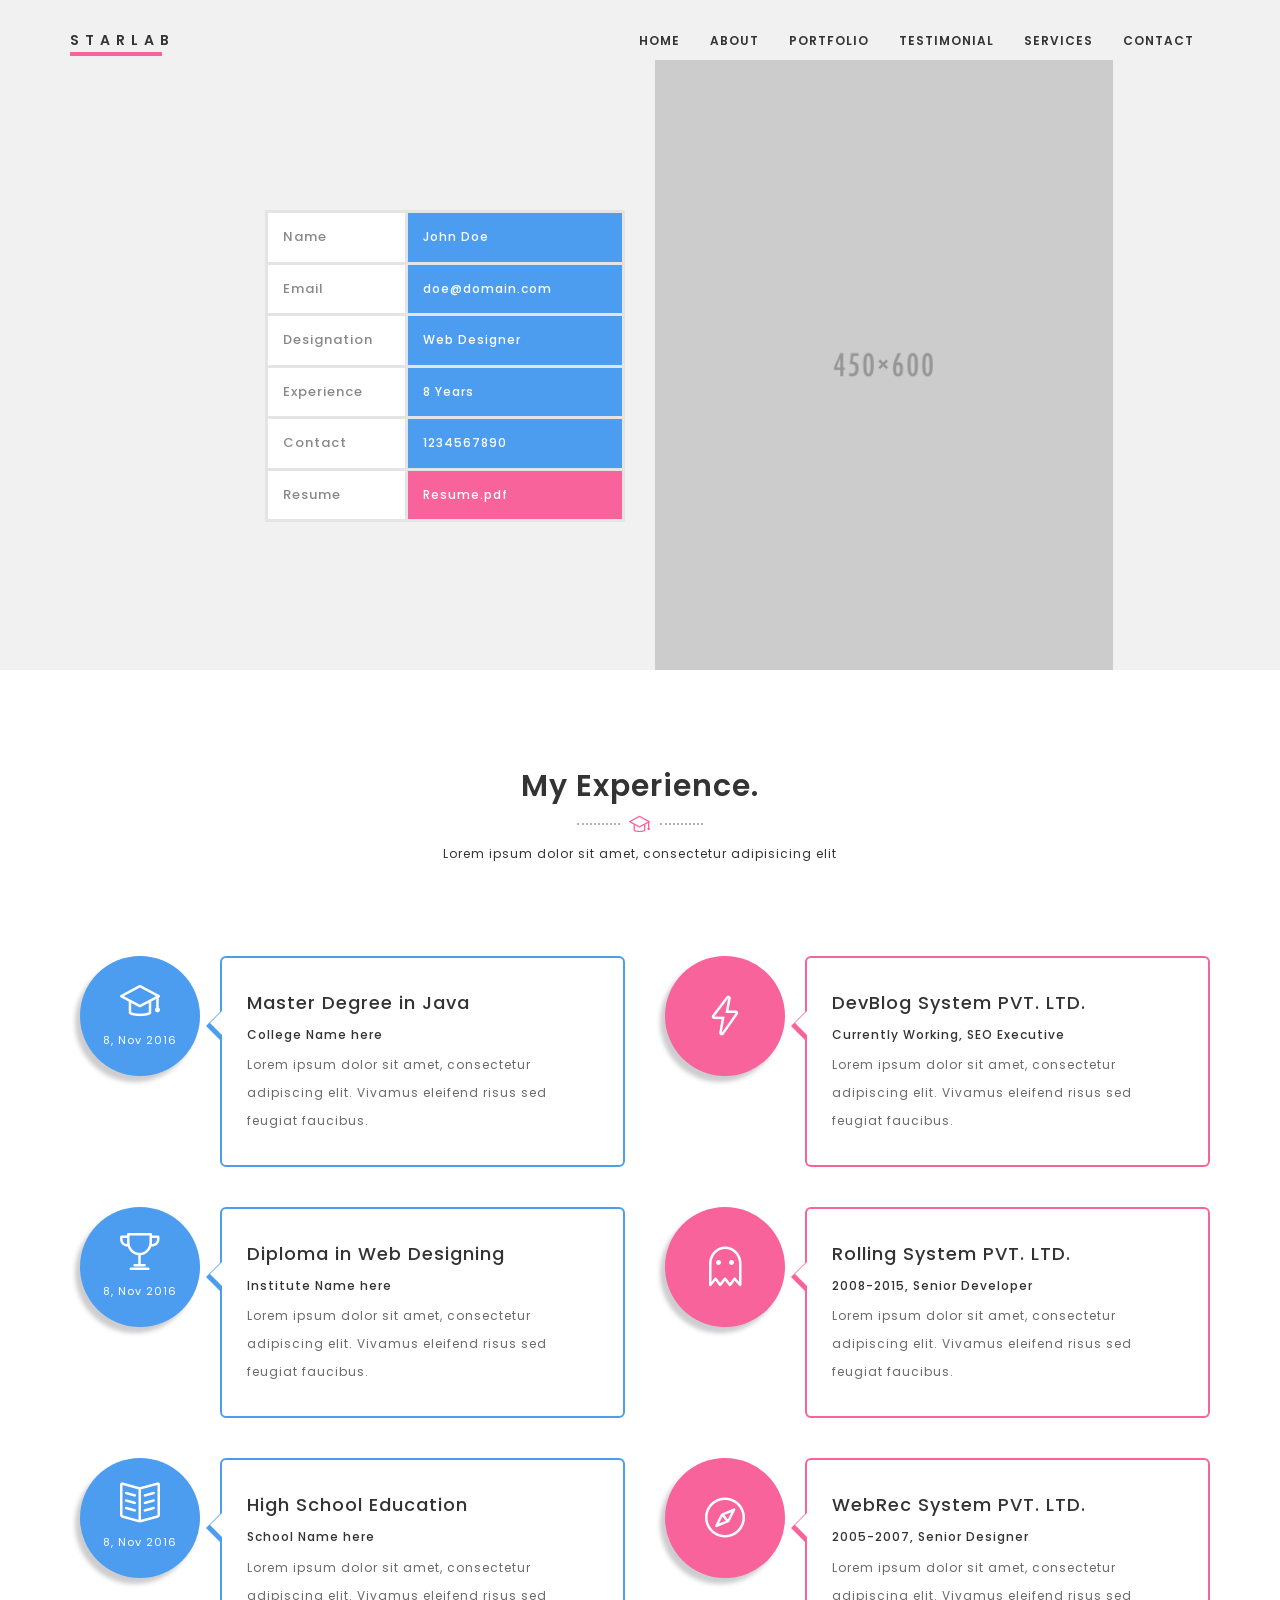
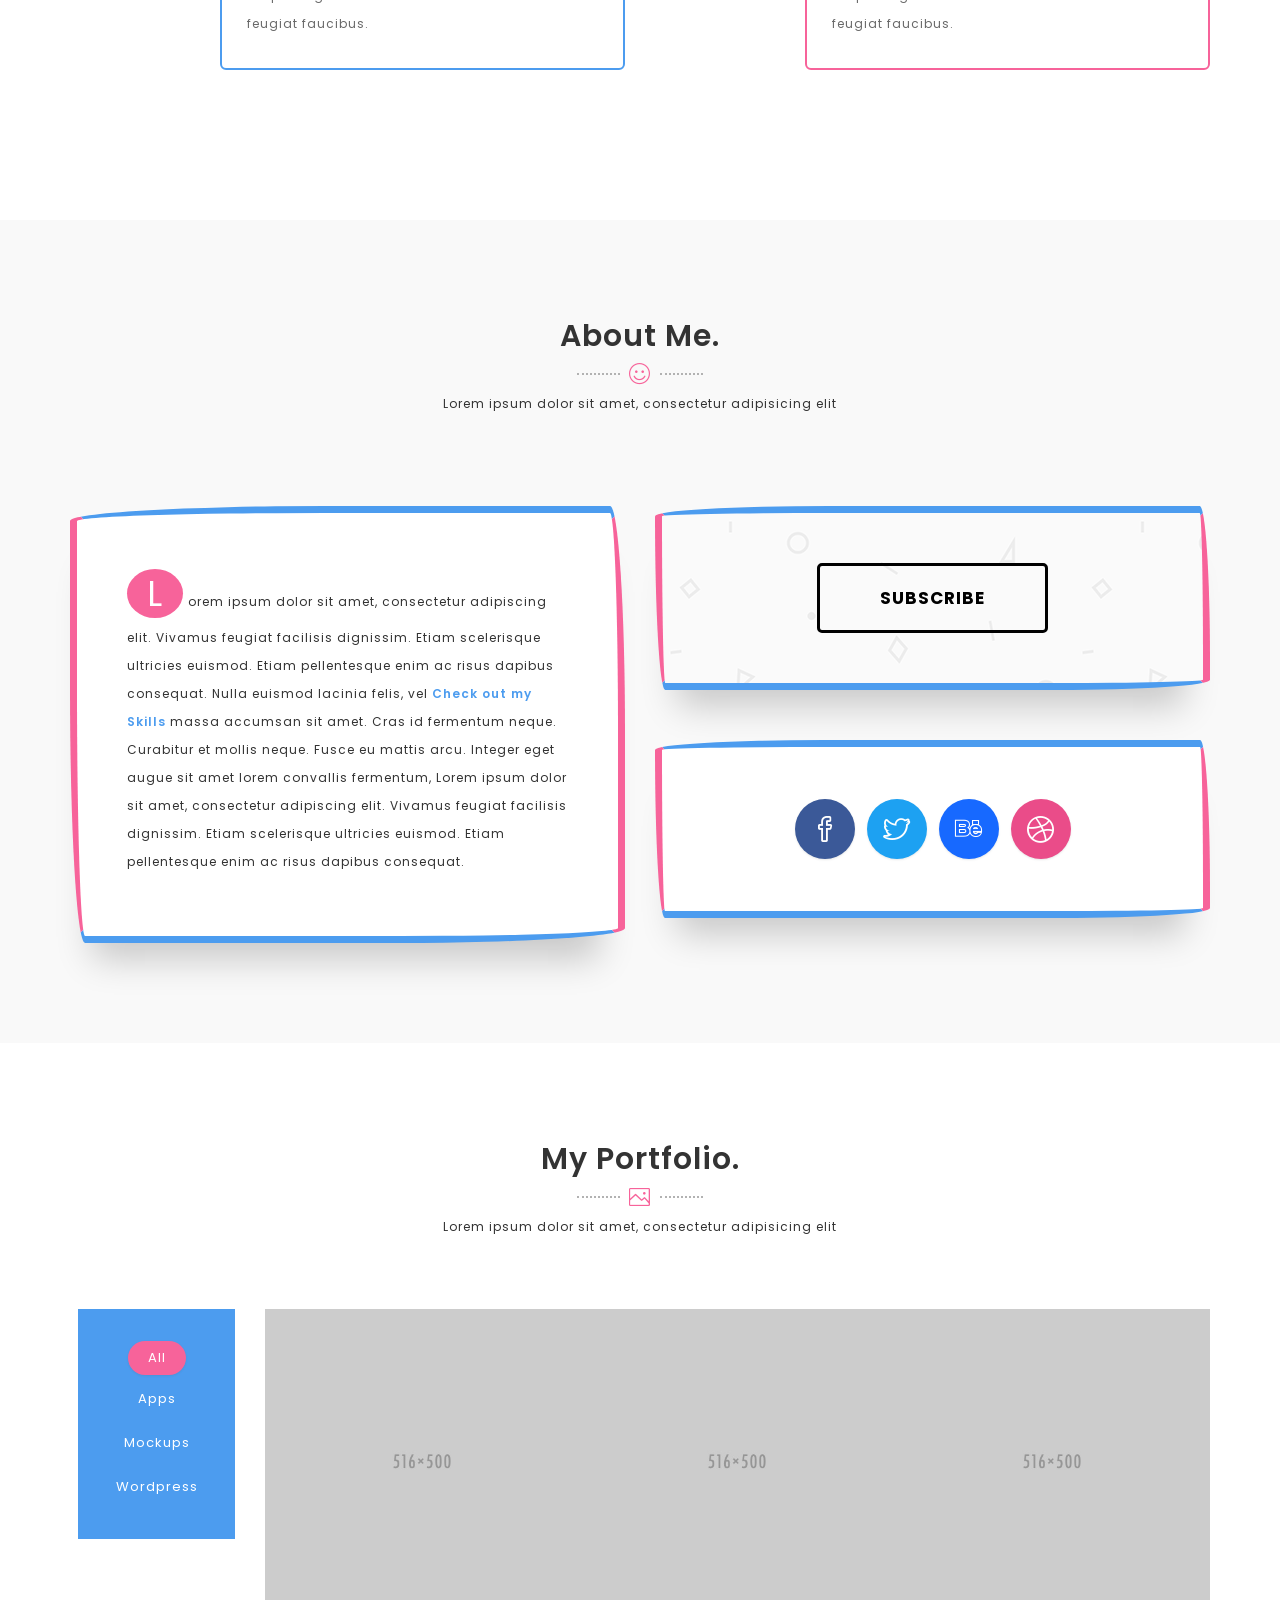
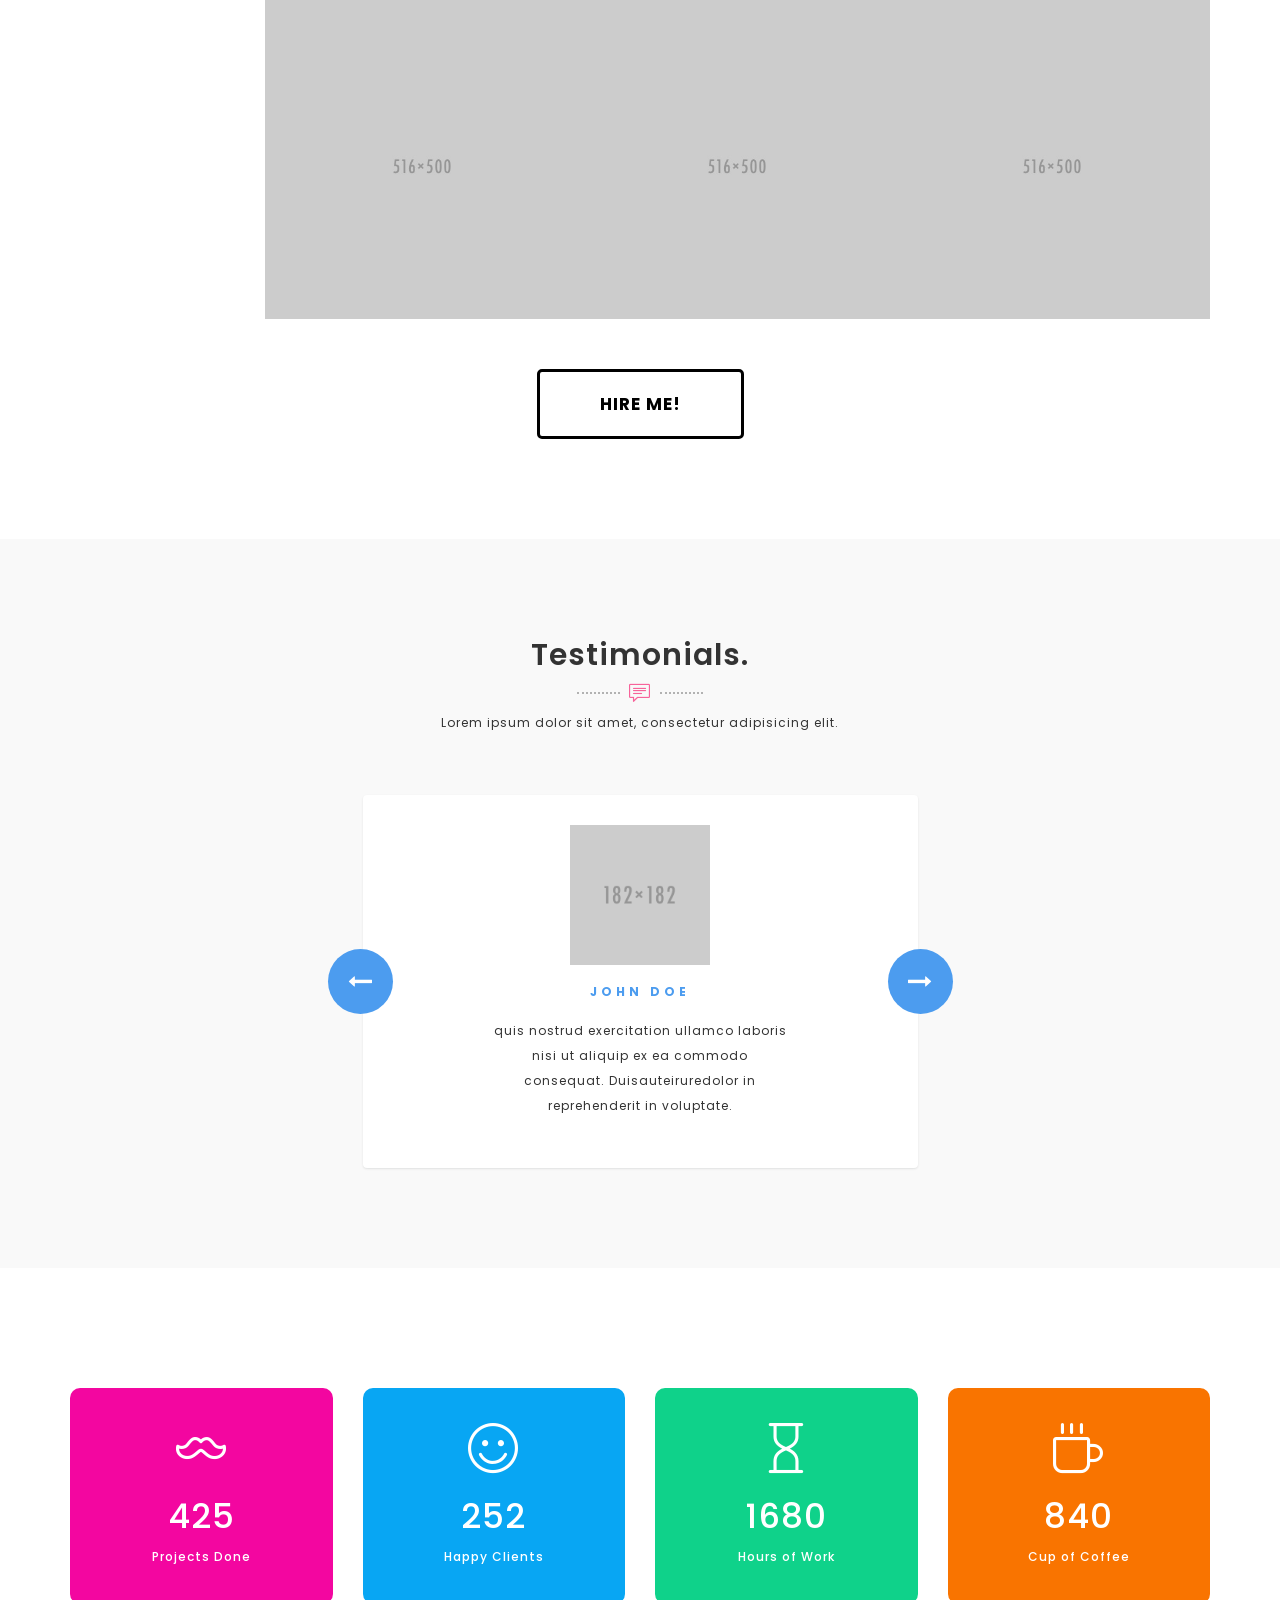
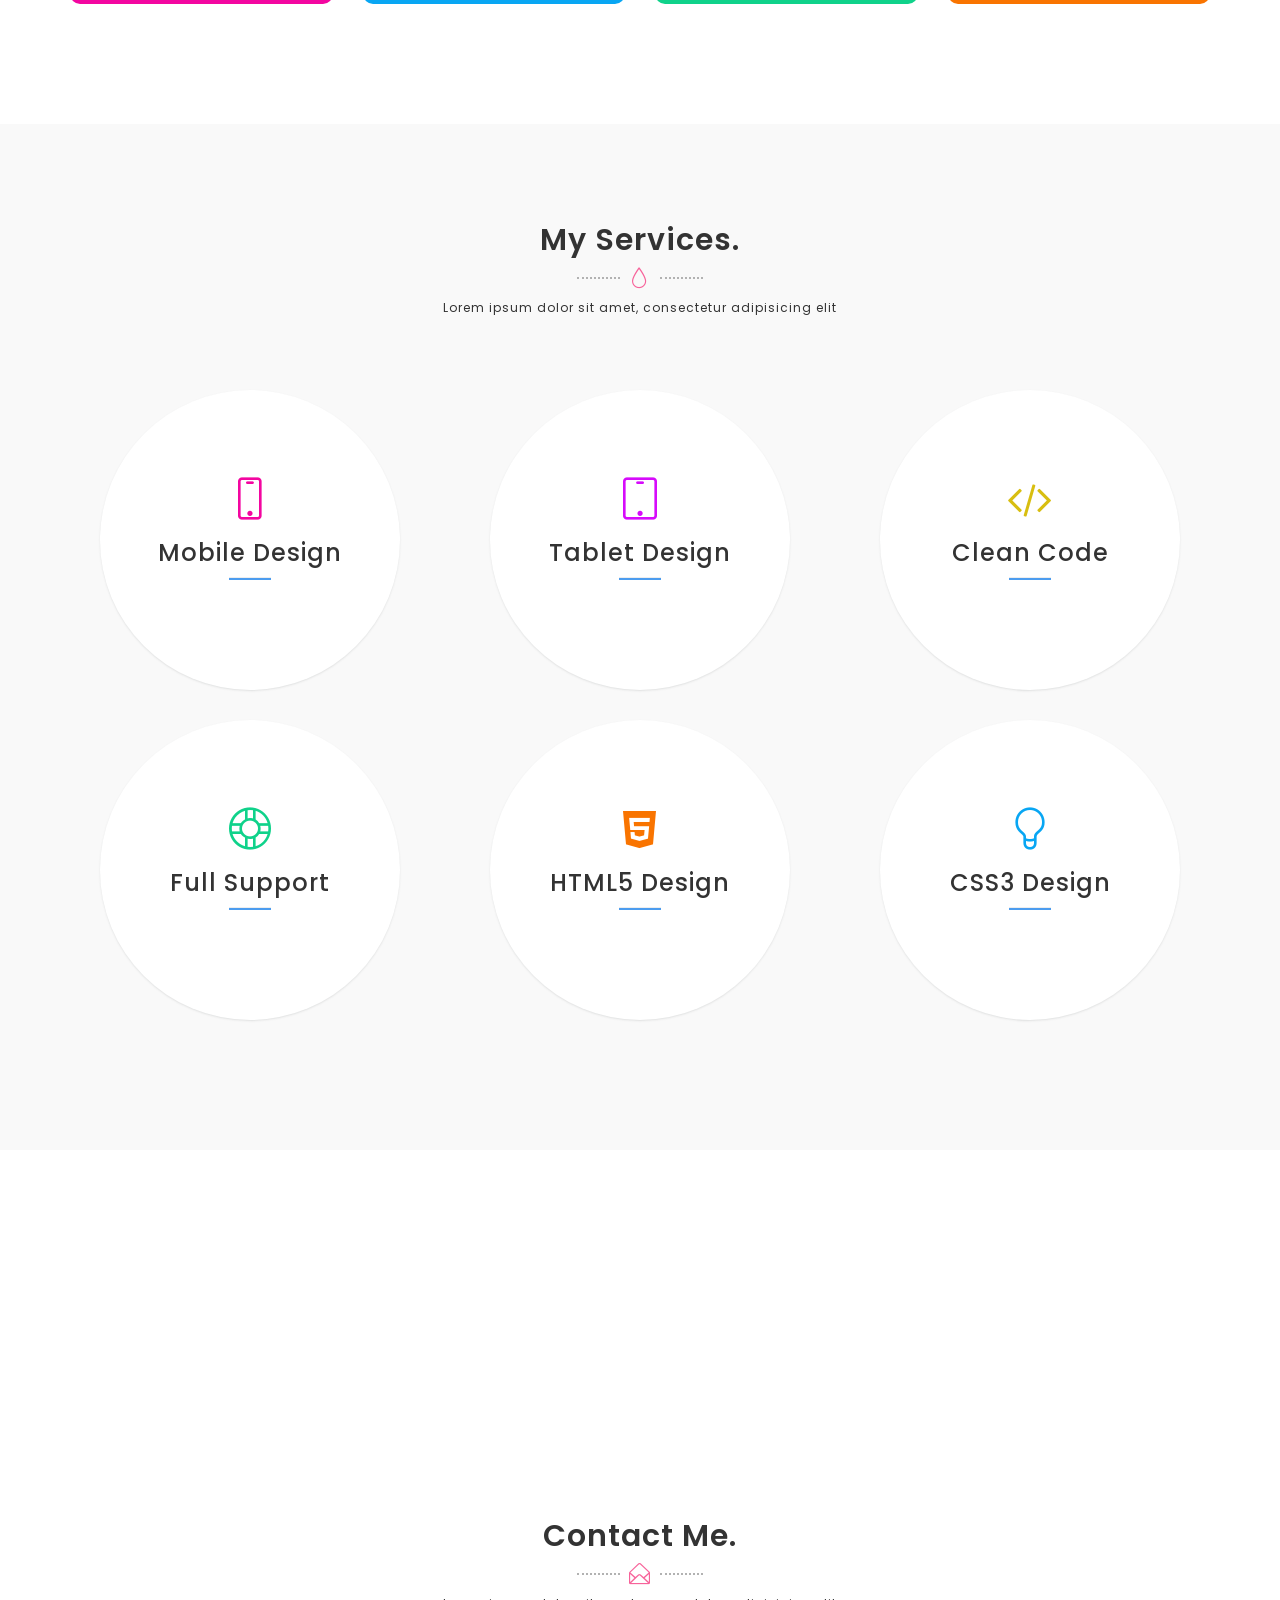
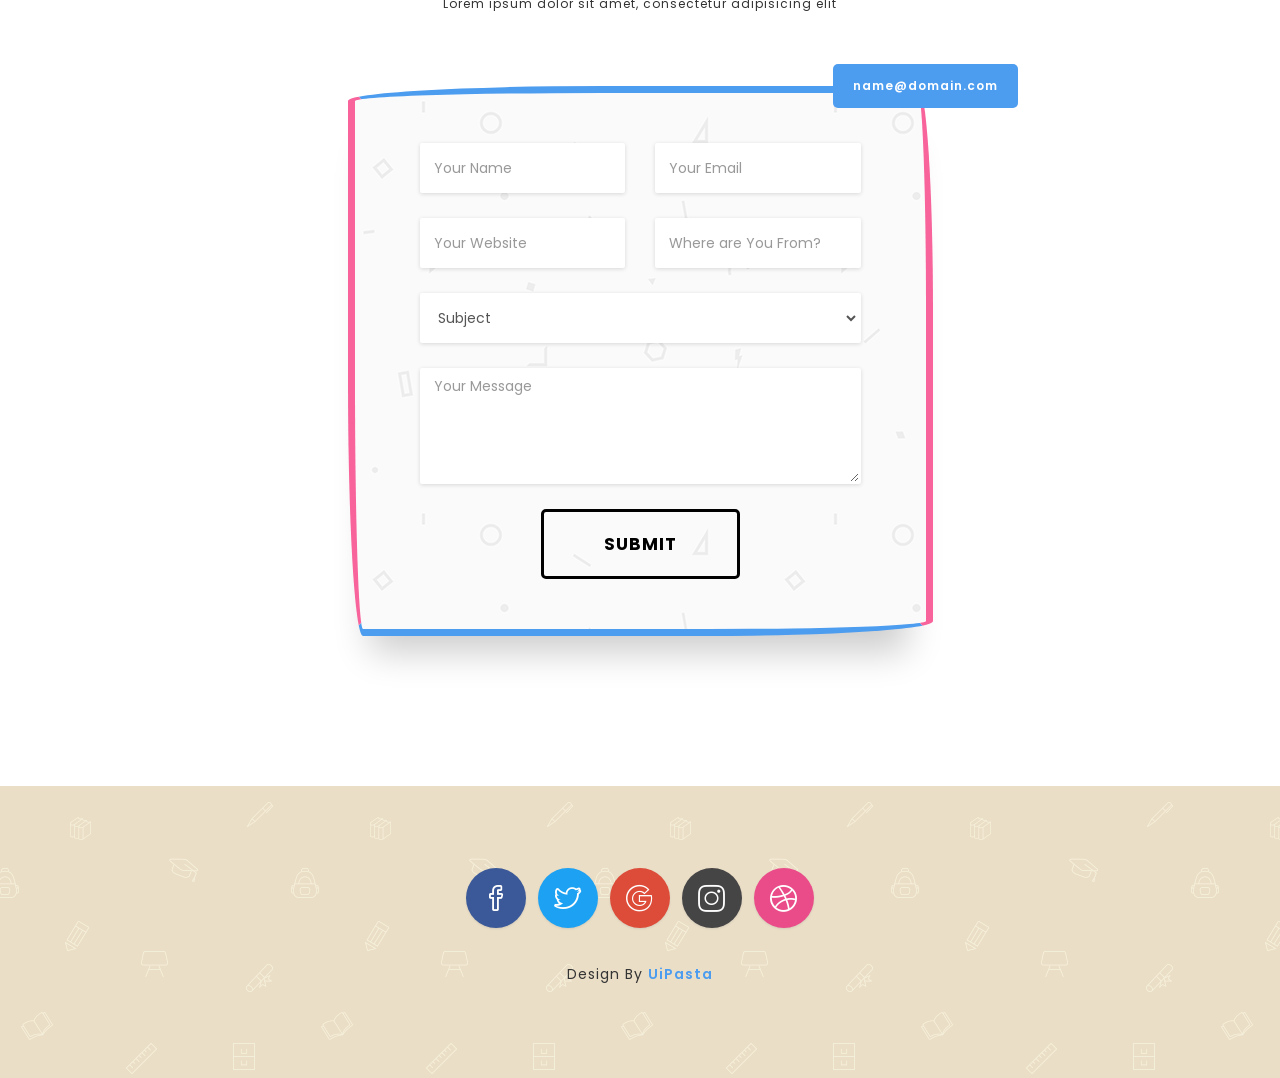
==== commit 305ce317: "cambio" ====
--- a/index.html
+++ b/index.html
@@ -12,11 +12,11 @@
     <meta name="description" content="150 words">
     <meta name="author" content="uipasta">
     <meta name="url" content="http://www.yourdomainname.com">
-    <meta name="copyright" content="company name">
+    <meta name="copyright" content="STARLAB">
     <meta name="robots" content="index,follow">
     
     
-    <title>WebRes - Personal Resume Template</title>
+    <title>STARLAB</title>
     
     <!-- Favicon -->
     <link rel="shortcut icon" href="images/favicon/favicon.ico">
@@ -62,7 +62,7 @@
                 
                     <div class="col-sm-3">
                         <div class="logo">
-                            <a href="index-2.html">WebRes</a>
+                            <a href="index-2.html">STARLAB</a>
                         </div>
                     </div>
                     
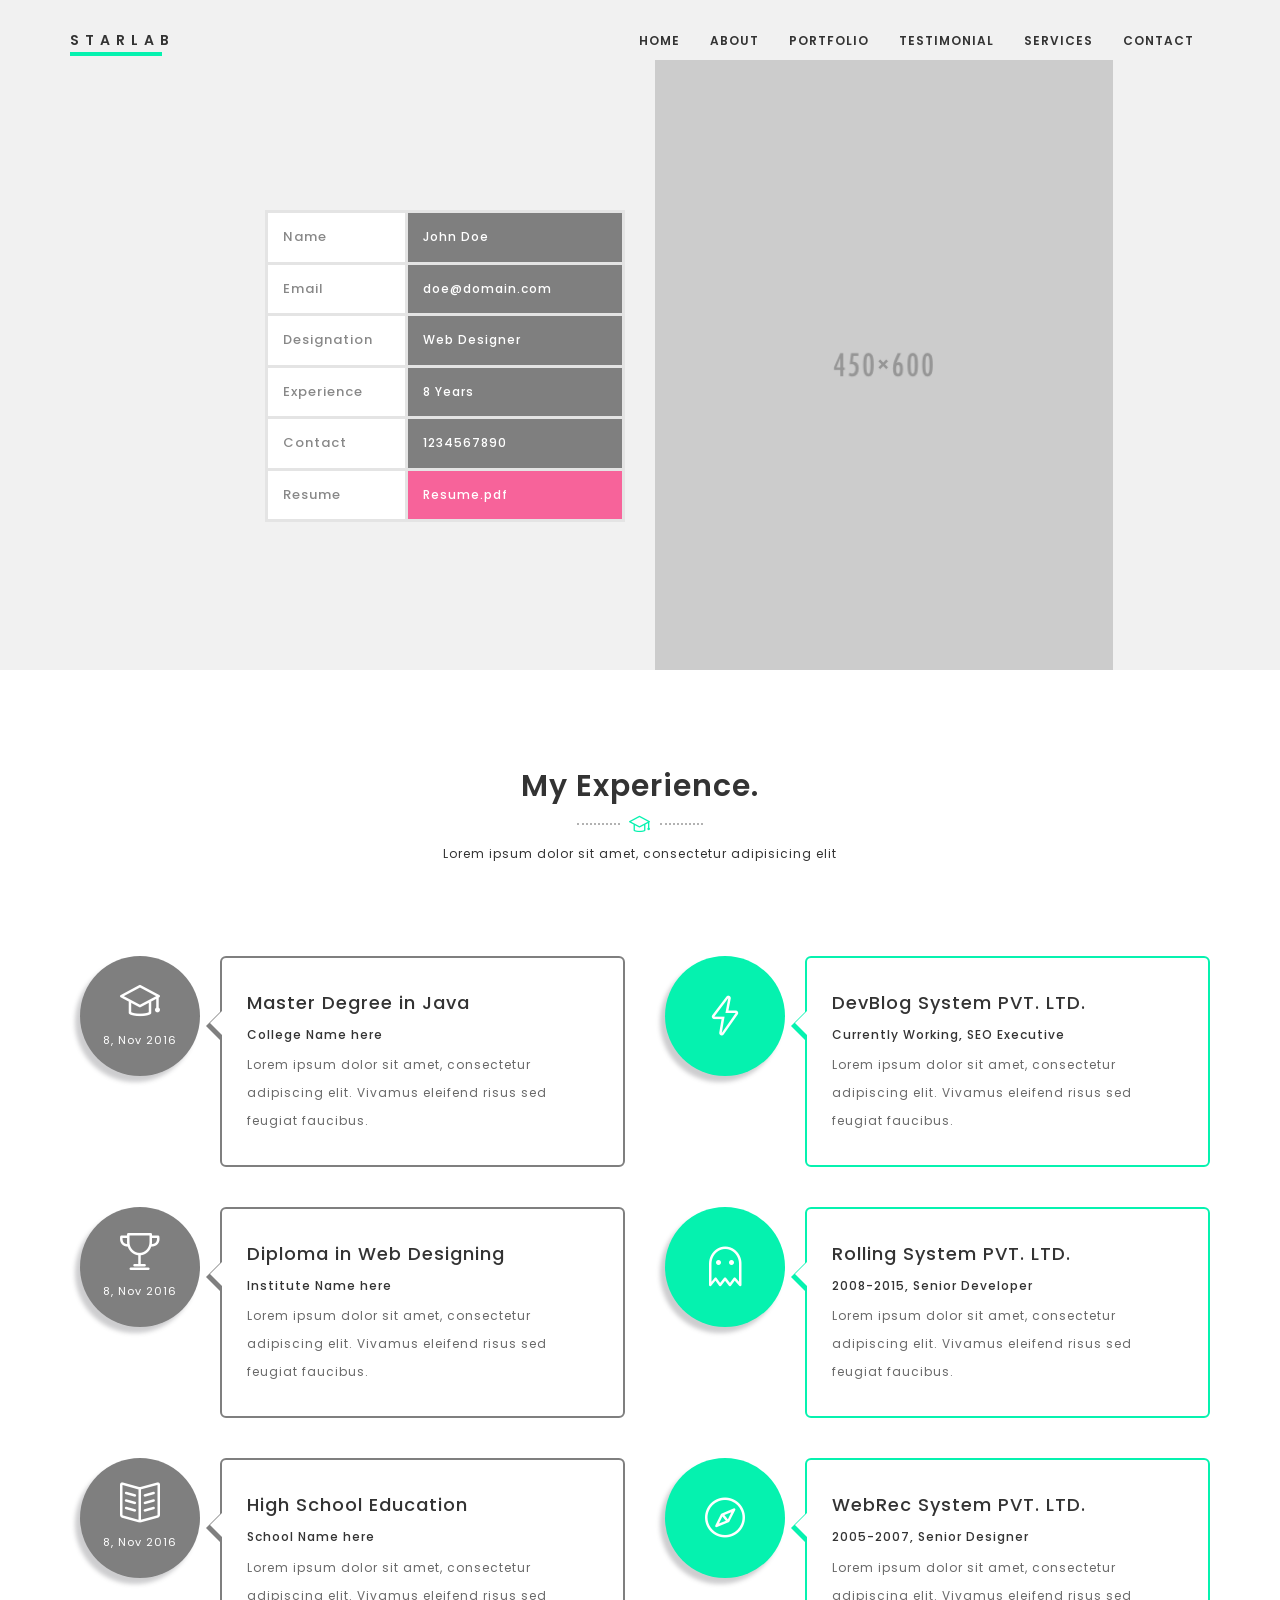
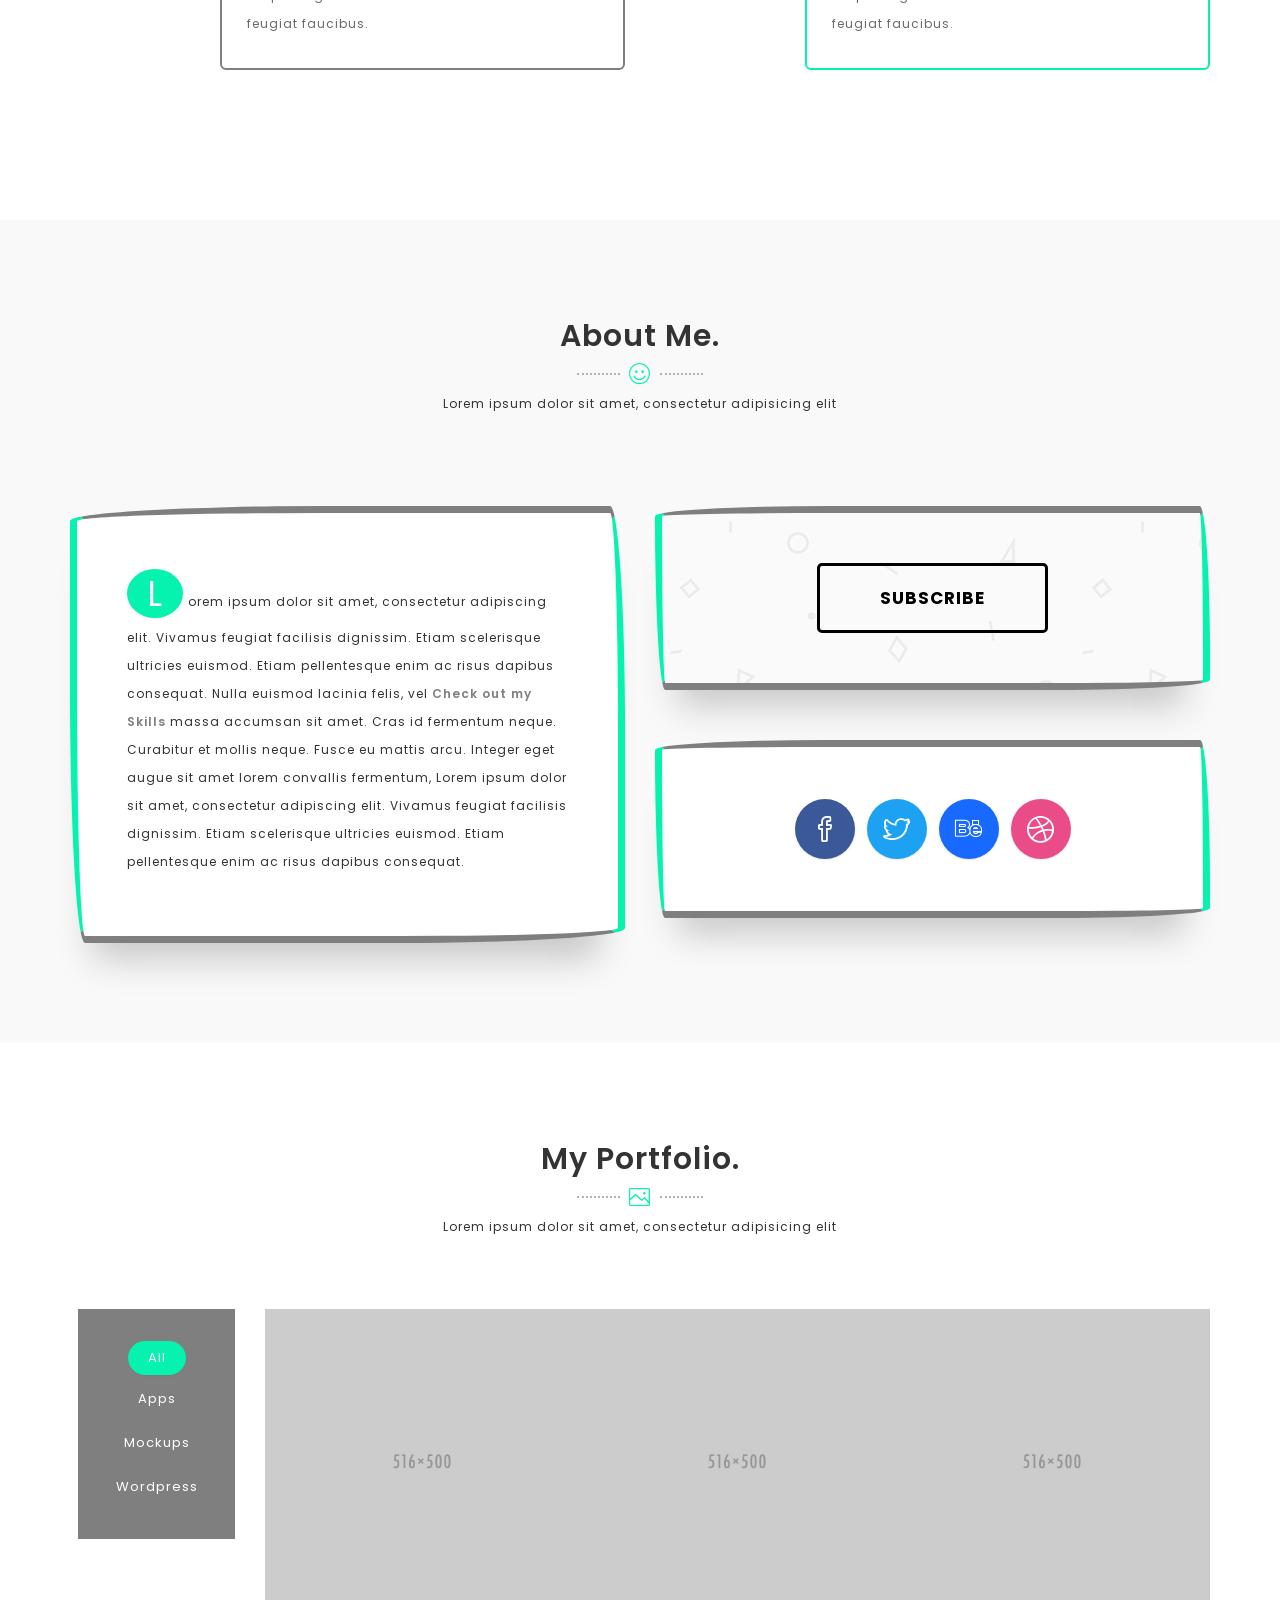
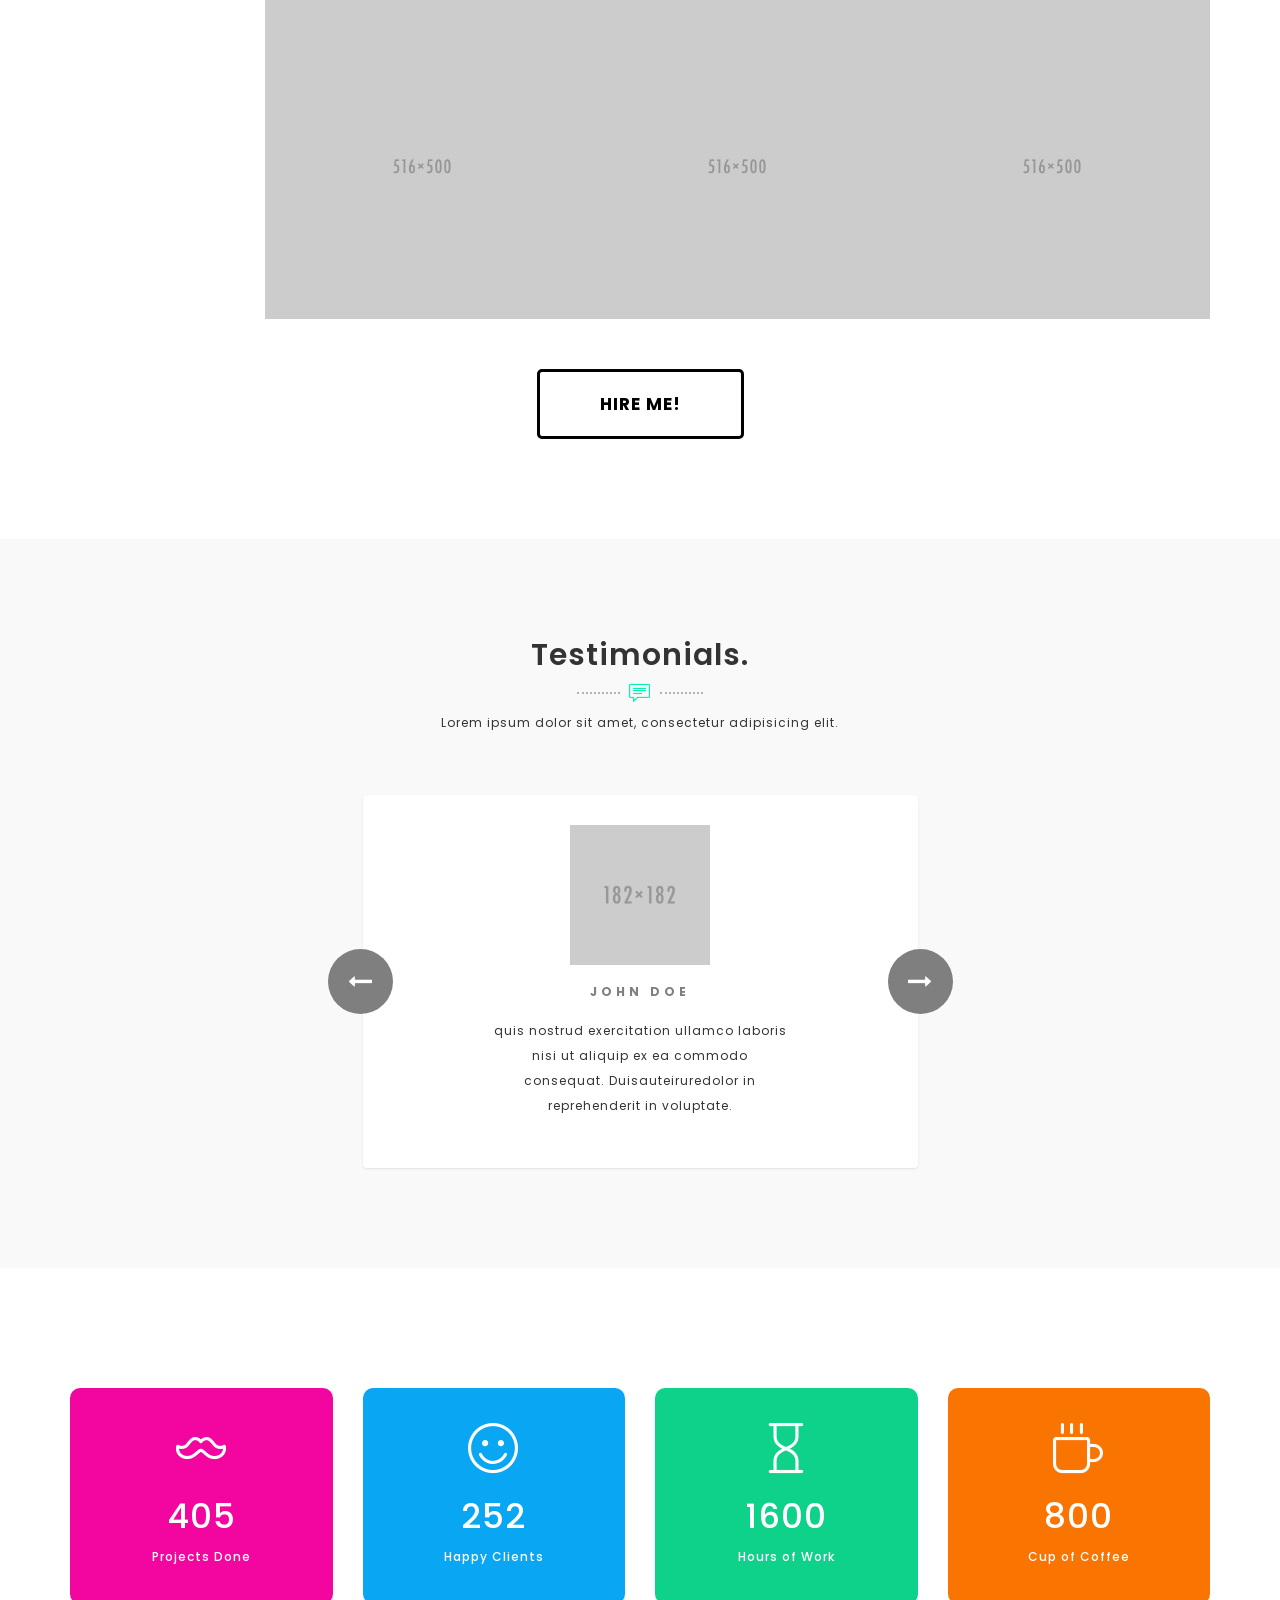
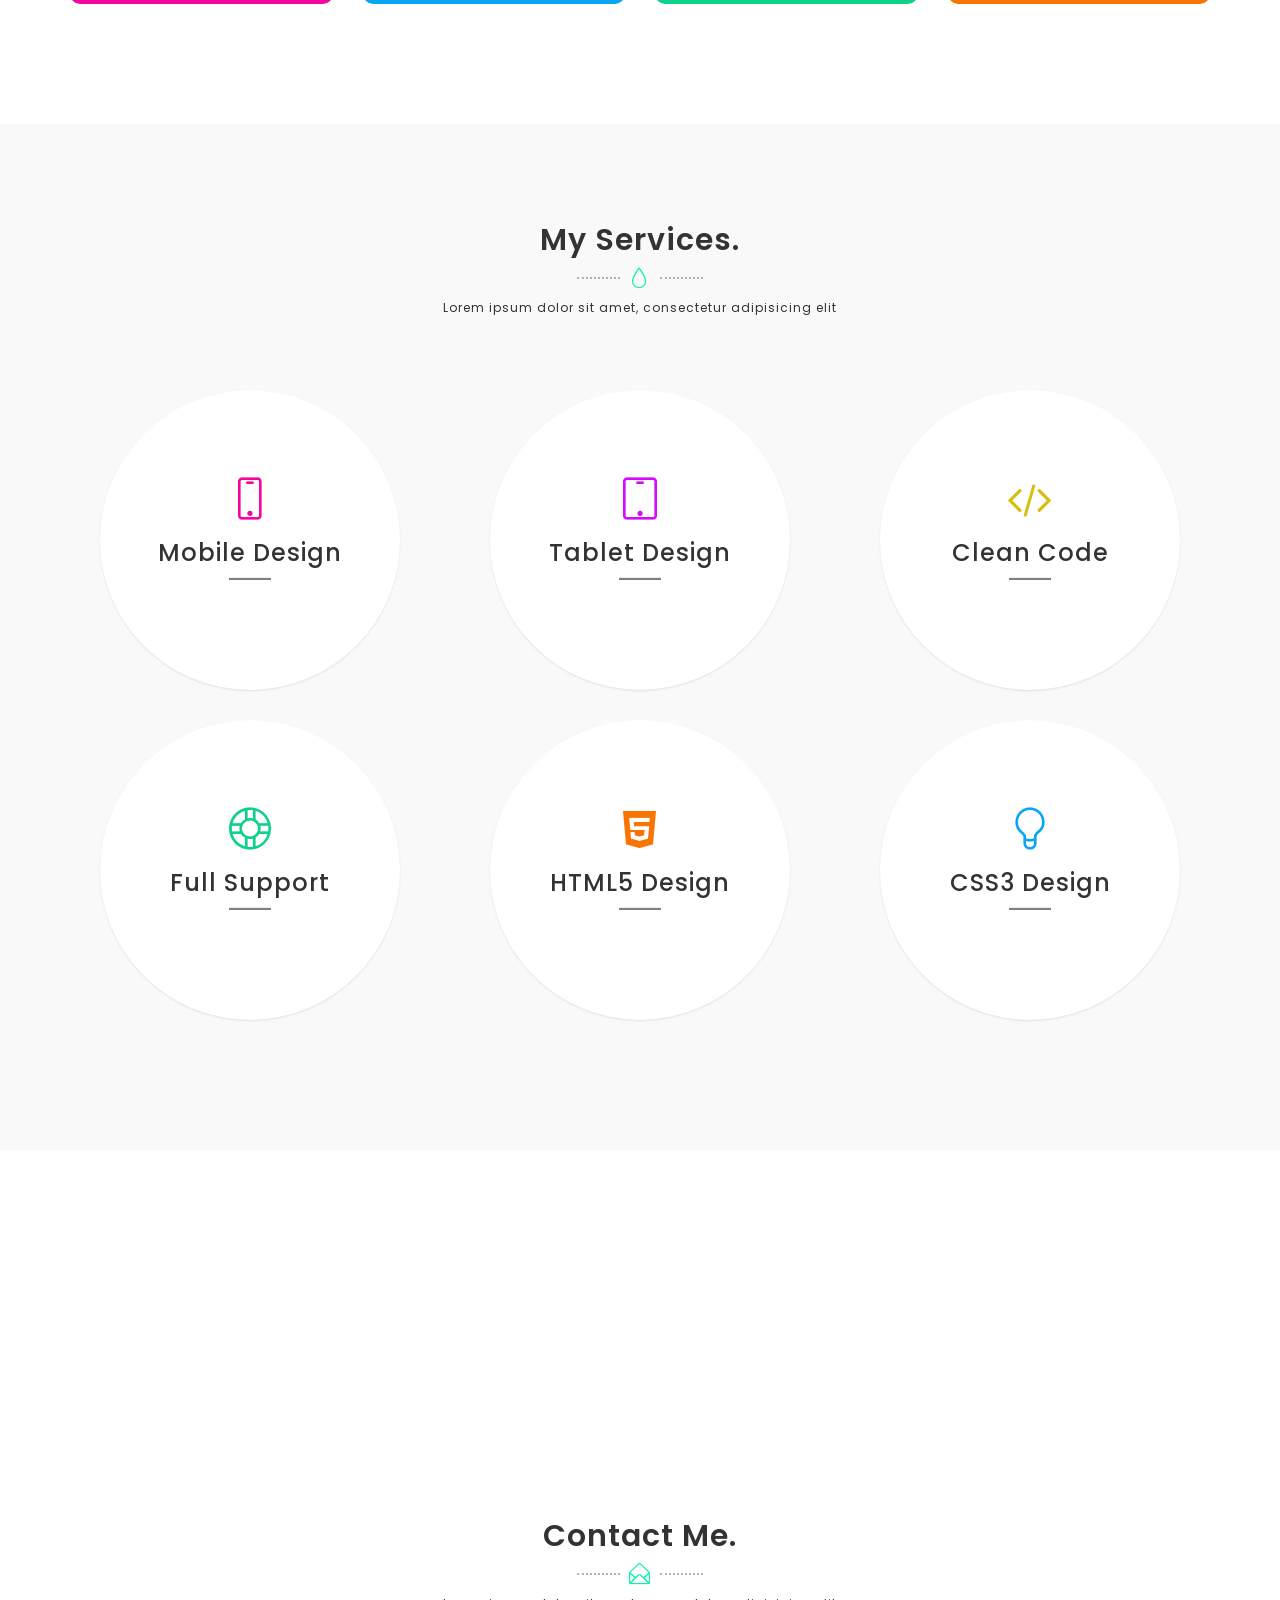
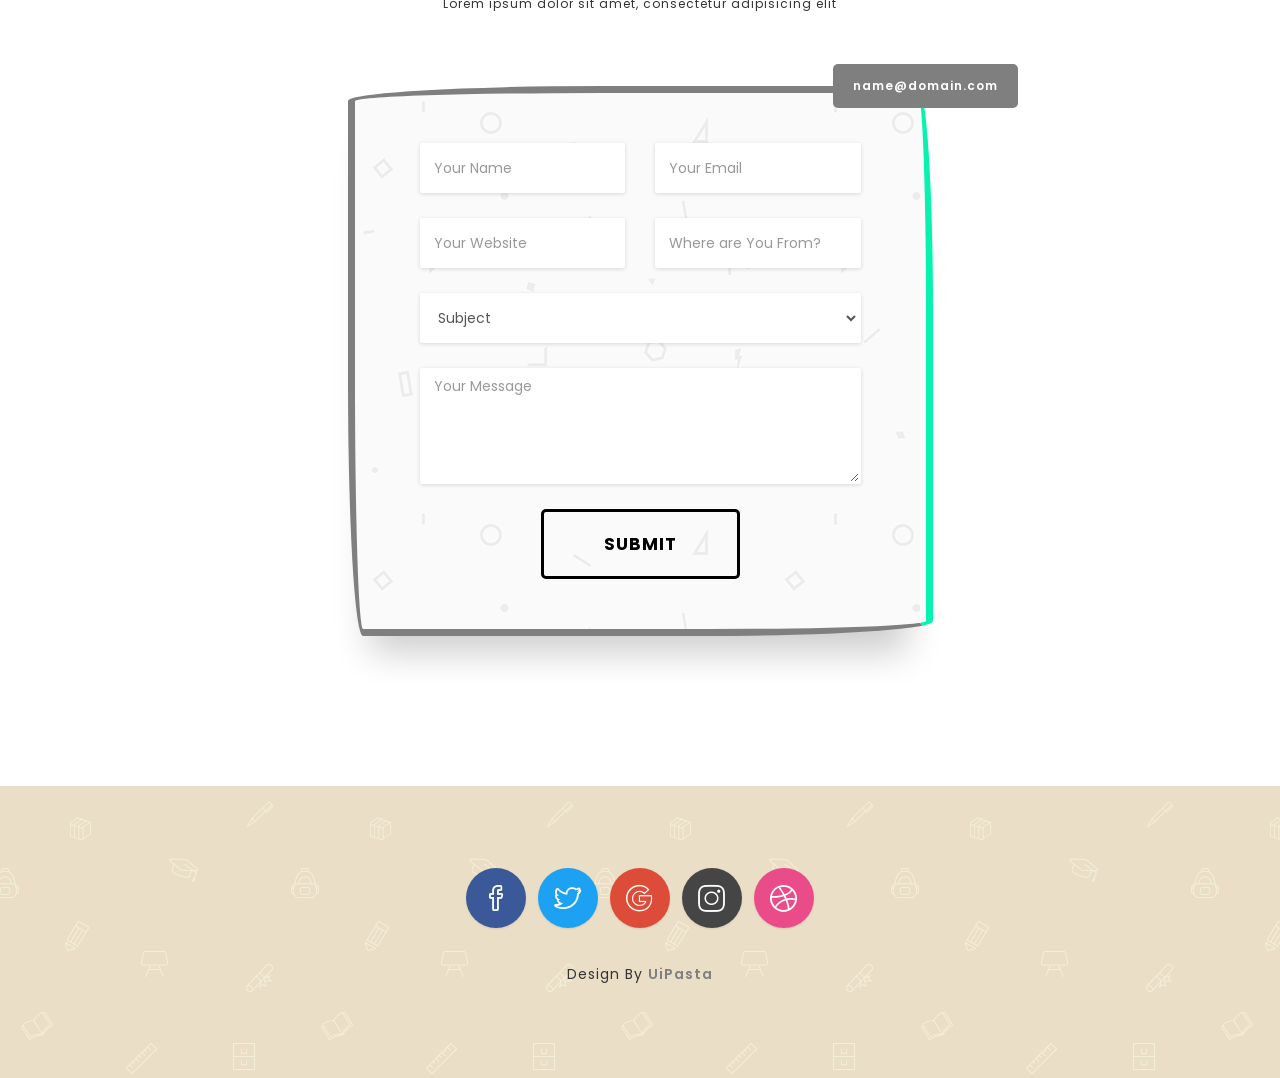
==== commit 88e44256: "cambio de color y logo- rediceño" ====
--- a/index.html
+++ b/index.html
@@ -1,827 +1,852 @@
 <!DOCTYPE html>
 <html lang="en">
 
-  <head>
-    
-    <!-- Meta Tag -->
-    <meta charset="UTF-8">
-    <meta name="viewport" content="width=device-width, initial-scale=1.0">
-    <meta http-equiv="X-UA-Compatible" content="IE=edge">
-    
-    <!-- SEO -->
-    <meta name="description" content="150 words">
-    <meta name="author" content="uipasta">
-    <meta name="url" content="http://www.yourdomainname.com">
-    <meta name="copyright" content="STARLAB">
-    <meta name="robots" content="index,follow">
-    
-    
-    <title>STARLAB</title>
-    
-    <!-- Favicon -->
-    <link rel="shortcut icon" href="images/favicon/favicon.ico">
-    <link rel="apple-touch-icon" sizes="144x144" type="image/x-icon" href="images/favicon/apple-touch-icon.png">
-    
-    <!-- All CSS Plugins -->
-    <link rel="stylesheet" type="text/css" href="css/plugin.css">
-    
-    <!-- Main CSS Stylesheet -->
-    <link rel="stylesheet" type="text/css" href="css/style.css">
-    
-    <!-- Google Web Fonts  -->
-    <link rel="stylesheet" href="https://fonts.googleapis.com/css?family=Poppins:400,300,500,600,700">
-    
-    
-    <!-- HTML5 shiv and Respond.js support IE8 or Older for HTML5 elements and media queries -->
-    <!--[if lt IE 9]>
+<head>
+
+  <!-- Meta Tag -->
+  <meta charset="UTF-8">
+  <meta name="viewport" content="width=device-width, initial-scale=1.0">
+  <meta http-equiv="X-UA-Compatible" content="IE=edge">
+
+  <!-- SEO -->
+  <meta name="description" content="150 words">
+  <meta name="author" content="uipasta">
+  <meta name="url" content="http://www.yourdomainname.com">
+  <meta name="copyright" content="company name">
+  <meta name="robots" content="index,follow">
+
+
+  <title>WebRes - Personal Resume Template</title>
+
+  <!-- Favicon -->
+  <link rel="shortcut icon" href="images/favicon/apple-touch-icon.png">
+  <link rel="apple-touch-icon" sizes="144x144" type="image/x-icon" href="images/favicon/apple-touch-icon.png">
+
+  <!-- All CSS Plugins -->
+  <link rel="stylesheet" type="text/css" href="css/plugin.css">
+
+  <!-- Main CSS Stylesheet -->
+  <link rel="stylesheet" type="text/css" href="css/style.css">
+
+  <!-- Google Web Fonts  -->
+  <link rel="stylesheet" href="https://fonts.googleapis.com/css?family=Poppins:400,300,500,600,700">
+
+
+  <!-- HTML5 shiv and Respond.js support IE8 or Older for HTML5 elements and media queries -->
+  <!--[if lt IE 9]>
 	   <script src="https://oss.maxcdn.com/html5shiv/3.7.3/html5shiv.min.js"></script>
 	   <script src="https://oss.maxcdn.com/respond/1.4.2/respond.min.js"></script>
     <![endif]-->
-    
-
- </head>
-
-  <body>
-    
-    
-	
-	<!-- Preloader Start -->
-    <div class="preloader">
-	  <p>Loading...</p>
-     </div>
-     <!-- Preloader End -->
-
-    
-    
-    <!-- Menu Section Start -->
-    <header id="home">
-        
-        <div class="header-top-area">
-            <div class="container">
-                <div class="row">
-                
-                    <div class="col-sm-3">
-                        <div class="logo">
-                            <a href="index-2.html">STARLAB</a>
-                        </div>
-                    </div>
-                    
-                    <div class="col-sm-9">
-                        <div class="navigation-menu">
-                            <div class="navbar">
-                                <div class="navbar-header">
-                                    <button type="button" class="navbar-toggle" data-toggle="collapse" data-target=".navbar-collapse">
-                                        <span class="sr-only">Toggle navigation</span>
-                                        <span class="icon-bar"></span>
-                                        <span class="icon-bar"></span>
-                                        <span class="icon-bar"></span>
-                                    </button>
-                                </div>
-                                <div class="navbar-collapse collapse">
-                                    <ul class="nav navbar-nav navbar-right">
-                                        <li class="active"><a class="smoth-scroll" href="#home">Home <div class="ripple-wrapper"></div></a>
-                                        </li>
-                                        <li><a class="smoth-scroll" href="#about">About</a>
-                                        </li>
-                                        <li><a class="smoth-scroll" href="#portfolio">Portfolio</a>
-                                        </li>
-                                        <li><a class="smoth-scroll" href="#testimonials">Testimonial</a>
-                                        </li>
-                                        <li><a class="smoth-scroll" href="#services">services</a>
-                                        </li>
-                                        <li><a class="smoth-scroll" href="#contact">Contact</a>
-                                        </li>
-                                    </ul>
-                                </div>
-                            </div>
-                        </div>
-                    </div>
-                </div>
-            </div>
-        </div>
-     </header>
-     <!-- Menu Section End -->  
-    
-    
-    <!-- Home Section Start -->
-    <section class="home-section">
-        <div class="container">
-            <div class="row">
-                
-                 <div class="col-sm-offset-2 col-md-4 col-sm-6 margin-left-setting">
-                    <div class="margin-top-150">
-                        
-                     <div class="table-responsive">
-					    <table class="table">
-							<tr>
-							    <td>Name</td>
-								<td>John Doe</td>
-							 </tr>
-                             <tr>
-								<td>Email</td>
-								<td>doe@domain.com</td>
-							</tr>
-							<tr>
-								<td>Designation</td>
-								<td>Web Designer</td>
-							 </tr>
-							<tr>
-								<td>Experience</td>
-								<td>8 Years</td>
-							</tr>
-							<tr>
-								<td>Contact</td>
-								<td>1234567890</td>
-							</tr>
-                            <tr>
-								<td>Resume</td>
-								<td style="background-color: #f7639a;"><a href="#" target="_blank" data-toggle="tooltip" data-placement="top" title="Check Out My Resume">Resume.pdf</a></td>
-							</tr>
-						</table>
-					  </div>
-                     </div>
-                   </div>
-                 
-                 <div class="col-md-5 col-sm-6">
-                    <div class="me-image">
-                      <img src="images/bg/profile.png" alt="">
-                  </div>
-                </div>
-              </div>
-            </div>
-        </section>
-        <!-- Home Section End -->
-        
-        
-        
-    <!-- Experience Start -->
-    <section class="section-space-padding">
-        <div class="container">
-           <div class="row">
-                <div class="col-sm-12">
-                    <div class="section-title">
-                        <h2>My Experience.</h2>
-                         <div class="divider dark">
-						   <i class="icon-graduation"></i>
-						  </div>
-                        <p>Lorem ipsum dolor sit amet, consectetur adipisicing elit</p>
-                    </div>
-                </div>
-            </div>
-            
-            <div class="row">
-            
-            <div class="col-md-6 col-sm-6">
-				<div class="experience">
-				
-				<div class="experience-item">
-					<div class="experience-circle">
-					   <i class="icon-graduation"></i> 
-                       <p>8, Nov 2016</p>
-					</div>
-					<div class="experience-content experience-color-blue">
-						<h4>Master Degree in Java</h4>
-                        <h6>College Name here</h6>
-						<p>Lorem ipsum dolor sit amet, consectetur adipiscing elit. Vivamus eleifend risus sed feugiat faucibus.</p>
-					</div>
-				 </div>
-				
-				<div class="experience-item">
-					<div class="experience-circle">
-						<i class="icon-trophy"></i> 
-                        <p>8, Nov 2016</p>
-					</div>
-					<div class="experience-content experience-color-blue">
-						<h4>Diploma in Web Designing</h4>
-                        <h6>Institute Name here</h6>
-						<p>Lorem ipsum dolor sit amet, consectetur adipiscing elit. Vivamus eleifend risus sed feugiat faucibus.</p>
-					</div>
-				 </div>
-				
-				<div class="experience-item">
-					<div class="experience-circle">
-						<i class="icon-book-open"></i> 
-                        <p>8, Nov 2016</p>
-					</div>
-					<div class="experience-content experience-color-blue">
-						<h4>High School Education</h4>
-                        <h6>School Name here</h6>
-						<p>Lorem ipsum dolor sit amet, consectetur adipiscing elit. Vivamus eleifend risus sed feugiat faucibus.</p>
-					</div>
-				 </div>
-				
-			 </div>
-			</div>
-
-			<div class="col-md-6 col-sm-6">
-				<div class="experience">
-				
-				<div class="experience-item">
-					<div class="experience-circle experience-company pink-color-bg">
-					   <i class="icon-energy"></i>
-					</div>
-					<div class="experience-content">
-						<h4>DevBlog System PVT. LTD.</h4>
-                        <h6>Currently Working, SEO Executive</h6>
-						<p>Lorem ipsum dolor sit amet, consectetur adipiscing elit. Vivamus eleifend risus sed feugiat faucibus.</p>
-					</div>
-				 </div>
-				
-				<div class="experience-item">
-					<div class="experience-circle experience-company pink-color-bg">
-						<i class="icon-ghost"></i>
-					</div>
-					<div class="experience-content">
-						<h4>Rolling System PVT. LTD.</h4>
-                        <h6>2008-2015, Senior Developer</h6>
-						<p>Lorem ipsum dolor sit amet, consectetur adipiscing elit. Vivamus eleifend risus sed feugiat faucibus.</p>
-					</div>
-				 </div>
-				
-				<div class="experience-item">
-					<div class="experience-circle experience-company pink-color-bg">
-						<i class="icon-compass"></i>
-					</div>
-					<div class="experience-content">
-						<h4>WebRec System PVT. LTD.</h4>
-                        <h6>2005-2007, Senior Designer</h6>
-						<p>Lorem ipsum dolor sit amet, consectetur adipiscing elit. Vivamus eleifend risus sed feugiat faucibus.</p>
-					</div>
-				 </div>
-				
-			 </div>
-			</div>
-            
-           </div>
-        </div>
-    </section>
-    <!-- Experience End -->
-    
-    
-    <!-- About Start -->
-    <section id="about" class="about section-space-padding">
-       <div class="container">
-          <div class="row">
-                <div class="col-sm-12">
-                    <div class="section-title">
-                        <h2>About Me.</h2>
-                         <div class="divider dark">
-						   <i class="icon-emotsmile"></i>
-						  </div>
-                        <p>Lorem ipsum dolor sit amet, consectetur adipisicing elit</p>
-                    </div>
-                </div>
-            </div>
-            
-            
-            <div class="row">
-              
-              <div class="col-md-6">
-               <div class="about-me-text margin-top-50">
-               <p>Lorem ipsum dolor sit amet, consectetur adipiscing elit. Vivamus feugiat facilisis dignissim. Etiam scelerisque ultricies euismod. Etiam pellentesque enim ac risus dapibus consequat. Nulla euismod lacinia felis, vel <a href="#" data-toggle="modal" data-target="#skillmodal" title="My Skills"><b>Check out my Skills</b></a> massa accumsan sit amet. Cras id fermentum neque. Curabitur et mollis neque. Fusce eu mattis arcu. Integer eget augue sit amet lorem convallis fermentum, Lorem ipsum dolor sit amet, consectetur adipiscing elit. Vivamus feugiat facilisis dignissim. Etiam scelerisque ultricies euismod. Etiam pellentesque enim ac risus dapibus consequat.</p>
-               </div>
-              </div>
-               
-             <div class="col-md-6">
-                <div class="about-me-text pattern-bg margin-top-50 margin-bottom-50">
-                  <div class="text-center">
-                    <a class="button button-style button-style-dark button-style-color-2" data-toggle="modal" data-target="#subscribemodal" href="#">Subscribe</a>
-                  </div>
-               </div>
-               
-             <div class="about-me-text">
-               
-               <ul class="social-icon">
-                <li><a href="#" target="_blank" class="facebook"><i class="icon-social-facebook"></i></a></li>
-                <li><a href="#" target="_blank" class="twitter"><i class="icon-social-twitter"></i></a></li>
-                <li><a href="#" target="_blank" class="behance"><i class="icon-social-behance"></i></a></li>
-                <li><a href="#" target="_blank" class="dribbble"><i class="icon-social-dribbble"></i></a></li>
-               </ul>
-               
-               </div>
-              </div>
-              
-            </div>
-          </div>
-       </section>
-       
-      <!-- Skills Modal Start -->
-      <div class="modal fade padding-top-70" id="skillmodal" role="dialog">
-        <div class="modal-dialog">
-    
-      
+
+
+</head>
+
+<body>
+
+
+
+  <!-- Preloader Start -->
+  <div class="preloader">
+    <p>Loading...</p>
+  </div>
+  <!-- Preloader End -->
+
+
+
+  <!-- Menu Section Start -->
+  <header id="home">
+
+    <div class="header-top-area">
+      <div class="container">
+        <div class="row">
+
+          <div class="col-sm-3">
+            <div class="logo">
+              <a href="index.html">STARLAB</a>
+            </div>
+          </div>
+
+          <div class="col-sm-9">
+            <div class="navigation-menu">
+              <div class="navbar">
+                <div class="navbar-header">
+                  <button type="button" class="navbar-toggle" data-toggle="collapse" data-target=".navbar-collapse">
+                    <span class="sr-only">Toggle navigation</span>
+                    <span class="icon-bar"></span>
+                    <span class="icon-bar"></span>
+                    <span class="icon-bar"></span>
+                  </button>
+                </div>
+                <div class="navbar-collapse collapse">
+                  <ul class="nav navbar-nav navbar-right">
+                    <li class="active"><a class="smoth-scroll" href="#home">Home <div class="ripple-wrapper"></div></a>
+                    </li>
+                    <li><a class="smoth-scroll" href="#about">About</a>
+                    </li>
+                    <li><a class="smoth-scroll" href="#portfolio">Portfolio</a>
+                    </li>
+                    <li><a class="smoth-scroll" href="#testimonials">Testimonial</a>
+                    </li>
+                    <li><a class="smoth-scroll" href="#services">services</a>
+                    </li>
+                    <li><a class="smoth-scroll" href="#contact">Contact</a>
+                    </li>
+                  </ul>
+                </div>
+              </div>
+            </div>
+          </div>
+        </div>
+      </div>
+    </div>
+  </header>
+  <!-- Menu Section End -->
+
+
+  <!-- Home Section Start -->
+  <section class="home-section">
+    <div class="container">
+      <div class="row">
+
+        <div class="col-sm-offset-2 col-md-4 col-sm-6 margin-left-setting">
+          <div class="margin-top-150">
+
+            <div class="table-responsive">
+              <table class="table">
+                <tr>
+                  <td>Name</td>
+                  <td>John Doe</td>
+                </tr>
+                <tr>
+                  <td>Email</td>
+                  <td>doe@domain.com</td>
+                </tr>
+                <tr>
+                  <td>Designation</td>
+                  <td>Web Designer</td>
+                </tr>
+                <tr>
+                  <td>Experience</td>
+                  <td>8 Years</td>
+                </tr>
+                <tr>
+                  <td>Contact</td>
+                  <td>1234567890</td>
+                </tr>
+                <tr>
+                  <td>Resume</td>
+                  <td style="background-color: #f7639a;"><a href="#" target="_blank" data-toggle="tooltip"
+                      data-placement="top" title="Check Out My Resume">Resume.pdf</a></td>
+                </tr>
+              </table>
+            </div>
+          </div>
+        </div>
+
+        <div class="col-md-5 col-sm-6">
+          <div class="me-image">
+            <img src="images/bg/profile.png" alt="">
+          </div>
+        </div>
+      </div>
+    </div>
+  </section>
+  <!-- Home Section End -->
+
+
+
+  <!-- Experience Start -->
+  <section class="section-space-padding">
+    <div class="container">
+      <div class="row">
+        <div class="col-sm-12">
+          <div class="section-title">
+            <h2>My Experience.</h2>
+            <div class="divider dark">
+              <i class="icon-graduation"></i>
+            </div>
+            <p>Lorem ipsum dolor sit amet, consectetur adipisicing elit</p>
+          </div>
+        </div>
+      </div>
+
+      <div class="row">
+
+        <div class="col-md-6 col-sm-6">
+          <div class="experience">
+
+            <div class="experience-item">
+              <div class="experience-circle">
+                <i class="icon-graduation"></i>
+                <p>8, Nov 2016</p>
+              </div>
+              <div class="experience-content experience-color-blue">
+                <h4>Master Degree in Java</h4>
+                <h6>College Name here</h6>
+                <p>Lorem ipsum dolor sit amet, consectetur adipiscing elit. Vivamus eleifend risus sed feugiat faucibus.
+                </p>
+              </div>
+            </div>
+
+            <div class="experience-item">
+              <div class="experience-circle">
+                <i class="icon-trophy"></i>
+                <p>8, Nov 2016</p>
+              </div>
+              <div class="experience-content experience-color-blue">
+                <h4>Diploma in Web Designing</h4>
+                <h6>Institute Name here</h6>
+                <p>Lorem ipsum dolor sit amet, consectetur adipiscing elit. Vivamus eleifend risus sed feugiat faucibus.
+                </p>
+              </div>
+            </div>
+
+            <div class="experience-item">
+              <div class="experience-circle">
+                <i class="icon-book-open"></i>
+                <p>8, Nov 2016</p>
+              </div>
+              <div class="experience-content experience-color-blue">
+                <h4>High School Education</h4>
+                <h6>School Name here</h6>
+                <p>Lorem ipsum dolor sit amet, consectetur adipiscing elit. Vivamus eleifend risus sed feugiat faucibus.
+                </p>
+              </div>
+            </div>
+
+          </div>
+        </div>
+
+        <div class="col-md-6 col-sm-6">
+          <div class="experience">
+
+            <div class="experience-item">
+              <div class="experience-circle experience-company pink-color-bg">
+                <i class="icon-energy"></i>
+              </div>
+              <div class="experience-content">
+                <h4>DevBlog System PVT. LTD.</h4>
+                <h6>Currently Working, SEO Executive</h6>
+                <p>Lorem ipsum dolor sit amet, consectetur adipiscing elit. Vivamus eleifend risus sed feugiat faucibus.
+                </p>
+              </div>
+            </div>
+
+            <div class="experience-item">
+              <div class="experience-circle experience-company pink-color-bg">
+                <i class="icon-ghost"></i>
+              </div>
+              <div class="experience-content">
+                <h4>Rolling System PVT. LTD.</h4>
+                <h6>2008-2015, Senior Developer</h6>
+                <p>Lorem ipsum dolor sit amet, consectetur adipiscing elit. Vivamus eleifend risus sed feugiat faucibus.
+                </p>
+              </div>
+            </div>
+
+            <div class="experience-item">
+              <div class="experience-circle experience-company pink-color-bg">
+                <i class="icon-compass"></i>
+              </div>
+              <div class="experience-content">
+                <h4>WebRec System PVT. LTD.</h4>
+                <h6>2005-2007, Senior Designer</h6>
+                <p>Lorem ipsum dolor sit amet, consectetur adipiscing elit. Vivamus eleifend risus sed feugiat faucibus.
+                </p>
+              </div>
+            </div>
+
+          </div>
+        </div>
+
+      </div>
+    </div>
+  </section>
+  <!-- Experience End -->
+
+
+  <!-- About Start -->
+  <section id="about" class="about section-space-padding">
+    <div class="container">
+      <div class="row">
+        <div class="col-sm-12">
+          <div class="section-title">
+            <h2>About Me.</h2>
+            <div class="divider dark">
+              <i class="icon-emotsmile"></i>
+            </div>
+            <p>Lorem ipsum dolor sit amet, consectetur adipisicing elit</p>
+          </div>
+        </div>
+      </div>
+
+
+      <div class="row">
+
+        <div class="col-md-6">
+          <div class="about-me-text margin-top-50">
+            <p>Lorem ipsum dolor sit amet, consectetur adipiscing elit. Vivamus feugiat facilisis dignissim. Etiam
+              scelerisque ultricies euismod. Etiam pellentesque enim ac risus dapibus consequat. Nulla euismod lacinia
+              felis, vel <a href="#" data-toggle="modal" data-target="#skillmodal" title="My Skills"><b>Check out my
+                  Skills</b></a> massa accumsan sit amet. Cras id fermentum neque. Curabitur et mollis neque. Fusce eu
+              mattis arcu. Integer eget augue sit amet lorem convallis fermentum, Lorem ipsum dolor sit amet,
+              consectetur adipiscing elit. Vivamus feugiat facilisis dignissim. Etiam scelerisque ultricies euismod.
+              Etiam pellentesque enim ac risus dapibus consequat.</p>
+          </div>
+        </div>
+
+        <div class="col-md-6">
+          <div class="about-me-text pattern-bg margin-top-50 margin-bottom-50">
+            <div class="text-center">
+              <a class="button button-style button-style-dark button-style-color-2" data-toggle="modal"
+                data-target="#subscribemodal" href="#">Subscribe</a>
+            </div>
+          </div>
+
+          <div class="about-me-text">
+
+            <ul class="social-icon">
+              <li><a href="#" target="_blank" class="facebook"><i class="icon-social-facebook"></i></a></li>
+              <li><a href="#" target="_blank" class="twitter"><i class="icon-social-twitter"></i></a></li>
+              <li><a href="#" target="_blank" class="behance"><i class="icon-social-behance"></i></a></li>
+              <li><a href="#" target="_blank" class="dribbble"><i class="icon-social-dribbble"></i></a></li>
+            </ul>
+
+          </div>
+        </div>
+
+      </div>
+    </div>
+  </section>
+
+  <!-- Skills Modal Start -->
+  <div class="modal fade padding-top-70" id="skillmodal" role="dialog">
+    <div class="modal-dialog">
+
+
       <div class="modal-content pattern-bg">
         <div class="modal-body">
-           <div class="row">
-                <div class="col-sm-12">
-                    <div class="section-title margin-top-30">
-                      <button type="button" class="btn pull-right" data-dismiss="modal"><i class="fa fa-close"></i></button>
-                        <h2>My Skills.</h2>
-                         <div class="divider dark">
-						   <i class="icon-energy"></i>
-						  </div>
-                        <p>Lorem ipsum dolor sit amet, consectetur adipisicing elit</p>
-                    </div>
-                </div>
-            </div>
-            
           <div class="row">
-           <div class="col-sm-offset-2 col-xs-offset-0 col-md-8 col-sm-8">
-          
-            <div class="my-skill margin-bottom-50">
-                    <strong>Graphic Design</strong>
-                       <span class="pull-right">80%</span>
-                            <div class="progress">
-                                 <div class="progress-bar progress-bar-primary" role="progressbar" aria-valuenow="85" aria-valuemin="0" aria-valuemax="100" style="width: 80%;">
-                                </div>
-                              </div>
-
-                     <strong>Website Design</strong>
-                         <span class="pull-right">99%</span>
-                             <div class="progress">
-                                  <div class="progress-bar progress-bar-primary" role="progressbar" aria-valuenow="99" aria-valuemin="0" aria-valuemax="100" style="width: 99%;">
-                                </div>
-                              </div>
-
-                      <strong>HTML5/CSS3</strong>
-                         <span class="pull-right">85%</span>
-                             <div class="progress">
-                                  <div class="progress-bar progress-bar-primary" role="progressbar" aria-valuenow="85" aria-valuemin="0" aria-valuemax="100" style="width: 85%;">
-                              </div>
-                           </div>
-                          
-                       <strong>Javascript</strong>
-                         <span class="pull-right">90%</span>
-                             <div class="progress">
-                                  <div class="progress-bar progress-bar-primary" role="progressbar" aria-valuenow="90" aria-valuemin="0" aria-valuemax="100" style="width: 90%;">
-                              </div>
-                           </div>
-                        </div>
-          
-                   </div>
-               </div>
-            </div>
-          </div>
-        </div>
-      </div>
-      <!-- Skills Modal End -->
-      
-      
-      
-      <!-- Subscribe Modal Start -->
-      <div class="modal fade subscribe padding-top-120" id="subscribemodal" role="dialog">
-        <div class="modal-dialog">
-    
-      
+            <div class="col-sm-12">
+              <div class="section-title margin-top-30">
+                <button type="button" class="btn pull-right" data-dismiss="modal"><i class="fa fa-close"></i></button>
+                <h2>My Skills.</h2>
+                <div class="divider dark">
+                  <i class="icon-energy"></i>
+                </div>
+                <p>Lorem ipsum dolor sit amet, consectetur adipisicing elit</p>
+              </div>
+            </div>
+          </div>
+
+          <div class="row">
+            <div class="col-sm-offset-2 col-xs-offset-0 col-md-8 col-sm-8">
+
+              <div class="my-skill margin-bottom-50">
+                <strong>Graphic Design</strong>
+                <span class="pull-right">80%</span>
+                <div class="progress">
+                  <div class="progress-bar progress-bar-primary" role="progressbar" aria-valuenow="85" aria-valuemin="0"
+                    aria-valuemax="100" style="width: 80%;">
+                  </div>
+                </div>
+
+                <strong>Website Design</strong>
+                <span class="pull-right">99%</span>
+                <div class="progress">
+                  <div class="progress-bar progress-bar-primary" role="progressbar" aria-valuenow="99" aria-valuemin="0"
+                    aria-valuemax="100" style="width: 99%;">
+                  </div>
+                </div>
+
+                <strong>HTML5/CSS3</strong>
+                <span class="pull-right">85%</span>
+                <div class="progress">
+                  <div class="progress-bar progress-bar-primary" role="progressbar" aria-valuenow="85" aria-valuemin="0"
+                    aria-valuemax="100" style="width: 85%;">
+                  </div>
+                </div>
+
+                <strong>Javascript</strong>
+                <span class="pull-right">90%</span>
+                <div class="progress">
+                  <div class="progress-bar progress-bar-primary" role="progressbar" aria-valuenow="90" aria-valuemin="0"
+                    aria-valuemax="100" style="width: 90%;">
+                  </div>
+                </div>
+              </div>
+
+            </div>
+          </div>
+        </div>
+      </div>
+    </div>
+  </div>
+  <!-- Skills Modal End -->
+
+
+
+  <!-- Subscribe Modal Start -->
+  <div class="modal fade subscribe padding-top-120" id="subscribemodal" role="dialog">
+    <div class="modal-dialog">
+
+
       <div class="modal-content">
         <div class="modal-body">
-           <div class="row">
+          <div class="row">
+            <div class="col-sm-12">
+              <div class="section-title margin-top-30">
+                <button type="button" class="btn pull-right" data-dismiss="modal"><i class="fa fa-close"></i></button>
+                <h2>Subscribe.</h2>
+                <div class="divider dark">
+                  <i class="icon-envelope-letter"></i>
+                </div>
+                <p>Lorem ipsum dolor sit amet, consectetur adipisicing elit</p>
+              </div>
+            </div>
+          </div>
+
+          <div class="row">
+            <div class="col-sm-offset-2 col-xs-offset-0 col-md-8 col-sm-8">
+
+              <div class="margin-bottom-50">
+                <form id="mc-form" method="post"
+                  action="http://uipasta.us14.list-manage.com/subscribe/post?u=854825d502cdc101233c08a21&amp;id=86e84d44b7">
+
+                  <div class="subscribe-form">
+                    <input id="mc-email" type="email" placeholder="Email Address" class="text-input">
+                    <button class="submit-btn" type="submit">Submit</button>
+                  </div>
+                  <label for="mc-email" class="mc-label"></label>
+                </form>
+              </div>
+            </div>
+          </div>
+        </div>
+      </div>
+    </div>
+  </div>
+  <!-- Subscribe Modal End -->
+  <!-- About End -->
+
+
+
+  <!-- Portfolio Start -->
+  <section id="portfolio" class="portfolio section-space-padding">
+    <div class="container">
+      <div class="row">
+        <div class="col-sm-12">
+          <div class="section-title">
+            <h2>My Portfolio.</h2>
+            <div class="divider dark">
+              <i class="icon-picture"></i>
+            </div>
+            <p>Lorem ipsum dolor sit amet, consectetur adipisicing elit</p>
+          </div>
+        </div>
+      </div>
+
+      <div class="row">
+        <div class="col-md-2">
+          <ul class="portfolio">
+            <li class="filter" data-filter="all">all</li>
+            <li class="filter" data-filter=".apps">apps</li>
+            <li class="filter" data-filter=".mockups">mockups</li>
+            <li class="filter" data-filter=".wordpress">wordpress</li>
+          </ul>
+        </div>
+
+        <div class="col-md-10">
+          <div class="portfolio-inner margin-top-30">
+
+
+            <div class="col-md-4 col-sm-6 col-xs-12 mix apps">
+              <div class="item">
+                <a href="images/portfolio/1.jpg" class="portfolio-popup" title="Project Title">
+                  <img src="images/portfolio/1.jpg" alt="">
+                </a>
+              </div>
+            </div>
+
+            <div class="col-md-4 col-sm-6 col-xs-12 mix mockups">
+              <div class="item">
+                <a href="images/portfolio/2.jpg" class="portfolio-popup" title="Project Title">
+                  <img src="images/portfolio/2.jpg" alt="">
+                </a>
+              </div>
+            </div>
+
+            <div class="col-md-4 col-sm-6 col-xs-12 mix apps">
+              <div class="item">
+                <a href="images/portfolio/3.jpg" class="portfolio-popup" title="Project Title">
+                  <img src="images/portfolio/3.jpg" alt="">
+                </a>
+              </div>
+            </div>
+
+            <div class="col-md-4 col-sm-6 col-xs-12 mix mockups wordpress">
+              <div class="item">
+                <a href="images/portfolio/4.jpg" class="portfolio-popup" title="Project Title">
+                  <img src="images/portfolio/4.jpg" alt="">
+                </a>
+              </div>
+            </div>
+
+            <div class="col-md-4 col-sm-6 col-xs-12 mix wordpress apps">
+              <div class="item">
+                <a href="images/portfolio/5.jpg" class="portfolio-popup" title="Project Title">
+                  <img src="images/portfolio/5.jpg" alt="">
+                </a>
+              </div>
+            </div>
+
+            <div class="col-md-4 col-sm-6 col-xs-12 mix apps mockups wordpress" title="Project Title">
+              <div class="item">
+                <a href="images/portfolio/6.jpg" class="portfolio-popup">
+                  <img src="images/portfolio/6.jpg" alt="">
+                </a>
+              </div>
+            </div>
+
+          </div>
+        </div>
+      </div>
+    </div>
+
+    <div class="text-center margin-top-50">
+      <a class="button button-style button-style-dark button-style-color-2 smoth-scroll" href="#contact">Hire Me!</a>
+    </div>
+
+  </section>
+  <!-- Portfolio End -->
+
+
+
+  <!-- Testimonial Start -->
+  <section id="testimonials" class="testimonial-section section-space-padding">
+    <div class="container">
+      <div class="row">
+        <div class="col-sm-12">
+          <div class="section-title">
+            <h2>Testimonials.</h2>
+            <div class="divider dark">
+              <i class="icon-speech"></i>
+            </div>
+            <p>Lorem ipsum dolor sit amet, consectetur adipisicing elit.</p>
+          </div>
+        </div>
+      </div>
+
+      <div class="row">
+        <div class="col-md-offset-3 col-sm-offset-2 col-md-6 col-sm-8">
+          <div class="testimonial-carousel-list margin-top-20">
+
+            <div class="testimonial-word text-center">
+              <img src="images/testimonial/1.png" class="img-responsive" alt="">
+              <h2>John doe</h2>
+              <p>quis nostrud exercitation ullamco laboris nisi ut aliquip ex ea commodo consequat. Duisauteiruredolor
+                in reprehenderit in voluptate.</p>
+            </div>
+
+            <div class="testimonial-word text-center">
+              <img src="images/testimonial/2.png" class="img-responsive" alt="">
+              <h2>John doe</h2>
+              <p>quis nostrud exercitation ullamco laboris nisi ut aliquip ex ea commodo consequat. Duisauteiruredolor
+                in reprehenderit in voluptate.</p>
+            </div>
+
+            <div class="testimonial-word text-center">
+              <img src="images/testimonial/3.png" class="img-responsive" alt="">
+              <h2>John doe</h2>
+              <p>quis nostrud exercitation ullamco laboris nisi ut aliquip ex ea commodo consequat. Duisauteiruredolor
+                in reprehenderit in voluptate.</p>
+            </div>
+
+          </div>
+        </div>
+
+      </div>
+    </div>
+  </section>
+  <!-- Testimonial End -->
+
+
+
+  <!-- statistics -->
+  <section class="statistics-section section-space-padding bg-cover text-center">
+    <div class="container">
+
+      <div class="row">
+
+        <div class="col-md-3 col-sm-6 col-xs-6">
+          <div class="statistics bg-color-1">
+            <div class="statistics-icon"><i class="icon-mustache"></i>
+            </div>
+            <div class="statistics-content">
+              <h5><span data-count="2025" class="statistics-count">2025</span></h5><span>Projects Done</span>
+            </div>
+          </div>
+        </div>
+
+        <div class="col-md-3 col-sm-6 col-xs-6">
+          <div class="statistics bg-color-6">
+            <div class="statistics-icon"><i class="icon-emotsmile"></i>
+            </div>
+            <div class="statistics-content">
+              <h5> <span data-count="1200" class="statistics-count">1200</span></h5><span>Happy Clients</span>
+            </div>
+          </div>
+        </div>
+
+        <div class="col-md-3 col-sm-6 col-xs-6">
+          <div class="statistics bg-color-4">
+            <div class="statistics-icon"><i class="icon-hourglass"></i>
+            </div>
+            <div class="statistics-content">
+              <h5><span data-count="8000" class="statistics-count">8000</span></h5><span>Hours of Work</span>
+            </div>
+          </div>
+        </div>
+
+        <div class="col-md-3 col-sm-6 col-xs-6">
+          <div class="statistics bg-color-5">
+            <div class="statistics-icon"><i class="icon-cup"></i>
+            </div>
+            <div class="statistics-content">
+              <h5><span data-count="4000" class="statistics-count">4000</span></h5><span>Cup of Coffee</span>
+            </div>
+          </div>
+        </div>
+
+      </div>
+    </div>
+  </section>
+  <!-- statistics end -->
+
+
+
+
+  <!-- Services Start -->
+  <section id="services" class="services-section section-space-padding">
+    <div class="container">
+      <div class="row">
+        <div class="col-sm-12">
+          <div class="section-title">
+            <h2>My Services.</h2>
+            <div class="divider dark">
+              <i class="icon-drop"></i>
+            </div>
+            <p>Lorem ipsum dolor sit amet, consectetur adipisicing elit</p>
+          </div>
+        </div>
+      </div>
+
+      <div class="row margin-top-30">
+
+        <div class="col-md-4 col-sm-6">
+          <div class="services-detail">
+            <i class="icon-screen-smartphone color-1"></i>
+            <h3>Mobile Design</h3>
+            <hr>
+          </div>
+        </div>
+
+        <div class="col-md-4 col-sm-6">
+          <div class="services-detail">
+            <i class="icon-screen-tablet color-2"></i>
+            <h3>Tablet Design</h3>
+            <hr>
+          </div>
+        </div>
+
+        <div class="col-md-4 col-sm-6">
+          <div class="services-detail">
+            <i class="fa fa-code color-3"></i>
+            <h3>Clean Code</h3>
+            <hr>
+          </div>
+        </div>
+
+        <div class="col-md-4 col-sm-6">
+          <div class="services-detail">
+            <i class="icon-support color-4"></i>
+            <h3>Full Support</h3>
+            <hr>
+          </div>
+        </div>
+
+        <div class="col-md-4 col-sm-6">
+          <div class="services-detail">
+            <i class="fa fa-html5 color-5"></i>
+            <h3>HTML5 Design</h3>
+            <hr>
+          </div>
+        </div>
+
+        <div class="col-md-4 col-sm-6">
+          <div class="services-detail">
+            <i class="icon-bulb color-6"></i>
+            <h3>CSS3 Design</h3>
+            <hr>
+          </div>
+        </div>
+
+      </div>
+    </div>
+  </section>
+  <!-- Services End -->
+
+
+
+  <!-- Call to Action Start -->
+  <section class="call-to-action bg-cover section-space-padding text-center">
+    <div class="container">
+      <div class="row">
+        <div class="col-md-8">
+          <h2>Do You Want to Know More About Me?</h2>
+        </div>
+
+        <div class="col-md-4">
+          <div class="text-center">
+            <a class="button button-style button-style-color-2 smoth-scroll" href="#contact">Contact Me</a>
+          </div>
+
+        </div>
+      </div>
+    </div>
+  </section>
+  <!-- Call to Action End -->
+
+
+
+
+  <!-- Contact Start -->
+  <section id="contact" class="section-space-padding">
+    <div class="container">
+      <div class="row">
+        <div class="col-sm-12">
+          <div class="section-title">
+            <h2>Contact Me.</h2>
+            <div class="divider dark">
+              <i class="icon-envelope-open"></i>
+            </div>
+            <p>Lorem ipsum dolor sit amet, consectetur adipisicing elit</p>
+          </div>
+        </div>
+      </div>
+
+
+      <div class="margin-top-30 margin-bottom-50">
+        <div class="row">
+
+          <div class="col-md-offset-3 col-sm-offset-2 col-md-6 col-sm-8">
+
+            <div class="row">
+              <div class="contact-us-detail"><a href="mailto:name@domain.com">name@domain.com</a></div>
+              <form class="contact-us pattern-bg">
+
+                <div class="col-sm-6">
+                  <div class="form-group">
+                    <input type="text" id="name" class="form-control" placeholder="Your Name">
+                  </div>
+                </div>
+
+                <div class="col-sm-6">
+                  <div class="form-group">
+                    <input type="email" id="email" class="form-control" placeholder="Your Email">
+                  </div>
+                </div>
+
+                <div class="col-sm-6">
+                  <div class="form-group">
+                    <input type="text" id="website" class="form-control" placeholder="Your Website">
+                  </div>
+                </div>
+
+                <div class="col-sm-6">
+                  <div class="form-group">
+                    <input type="text" id="address" class="form-control" placeholder="Where are You From?">
+                  </div>
+                </div>
+
                 <div class="col-sm-12">
-                    <div class="section-title margin-top-30">
-                      <button type="button" class="btn pull-right" data-dismiss="modal"><i class="fa fa-close"></i></button>
-                        <h2>Subscribe.</h2>
-                         <div class="divider dark">
-						   <i class="icon-envelope-letter"></i>
-						  </div>
-                        <p>Lorem ipsum dolor sit amet, consectetur adipisicing elit</p>
-                    </div>
-                </div>
-            </div>
-            
-          <div class="row">
-           <div class="col-sm-offset-2 col-xs-offset-0 col-md-8 col-sm-8">
-          
-            <div class="margin-bottom-50">
-                    <form id="mc-form" method="post" action="http://uipasta.us14.list-manage.com/subscribe/post?u=854825d502cdc101233c08a21&amp;id=86e84d44b7">
-								
-						  <div class="subscribe-form">
-							 <input id="mc-email" type="email" placeholder="Email Address" class="text-input">
-							  <button class="submit-btn" type="submit">Submit</button>
-								</div>
-								<label for="mc-email" class="mc-label"></label>
-							  </form>
-                           </div>
-                        </div>
-                     </div>
-                 </div>
-             </div>
-          </div>
-       </div>
-       <!-- Subscribe Modal End -->
-       <!-- About End -->
-    
-
-    
-    <!-- Portfolio Start -->
-    <section id="portfolio" class="portfolio section-space-padding">
-        <div class="container">
-            <div class="row">
+                  <select id="subject" class="form-group form-control">
+                    <option value="" selected disabled>Subject</option>
+                    <option>Website Design & Development</option>
+                    <option>Wordpress Development</option>
+                    <option>Search Engine Optimization</option>
+                    <option>Mobile Website</option>
+                    <option>I Want to General Talk</option>
+                    <option>Other</option>
+                  </select>
+                </div>
+
                 <div class="col-sm-12">
-                    <div class="section-title">
-                        <h2>My Portfolio.</h2>
-                          <div class="divider dark">
-						   <i class="icon-picture"></i>
-						   </div>
-                        <p>Lorem ipsum dolor sit amet, consectetur adipisicing elit</p>
-                    </div>
-                </div>
-            </div>
-            
-            <div class="row">
-              <div class="col-md-2">
-                <ul class="portfolio">
-                    <li class="filter" data-filter="all">all</li>
-                    <li class="filter" data-filter=".apps">apps</li>
-                    <li class="filter" data-filter=".mockups">mockups</li>
-                    <li class="filter" data-filter=".wordpress">wordpress</li>
-                </ul>
-              </div>
-            
-            <div class="col-md-10">
-                <div class="portfolio-inner margin-top-30">
-                
-                
-                    <div class="col-md-4 col-sm-6 col-xs-12 mix apps">
-                        <div class="item">
-                            <a href="images/portfolio/1.jpg" class="portfolio-popup" title="Project Title">
-                                <img src="images/portfolio/1.jpg" alt="">
-                            </a>
-                        </div>
-                    </div>
-                    
-                    <div class="col-md-4 col-sm-6 col-xs-12 mix mockups">
-                        <div class="item">
-                            <a href="images/portfolio/2.jpg" class="portfolio-popup" title="Project Title">
-                                <img src="images/portfolio/2.jpg" alt="">
-                            </a>
-                        </div>
-                    </div>
-                    
-                    <div class="col-md-4 col-sm-6 col-xs-12 mix apps">
-                        <div class="item">
-                            <a href="images/portfolio/3.jpg" class="portfolio-popup" title="Project Title">
-                                <img src="images/portfolio/3.jpg" alt="">
-                            </a>
-                        </div>
-                    </div>
-                    
-                    <div class="col-md-4 col-sm-6 col-xs-12 mix mockups wordpress">
-                        <div class="item">
-                            <a href="images/portfolio/4.jpg" class="portfolio-popup" title="Project Title">
-                                <img src="images/portfolio/4.jpg" alt="">
-                            </a>
-                        </div>
-                    </div>
-                    
-                    <div class="col-md-4 col-sm-6 col-xs-12 mix wordpress apps">
-                        <div class="item">
-                            <a href="images/portfolio/5.jpg" class="portfolio-popup" title="Project Title">
-                                <img src="images/portfolio/5.jpg" alt="">
-                            </a>
-                        </div>
-                    </div>
-                    
-                    <div class="col-md-4 col-sm-6 col-xs-12 mix apps mockups wordpress" title="Project Title">
-                        <div class="item">
-                            <a href="images/portfolio/6.jpg" class="portfolio-popup">
-                                <img src="images/portfolio/6.jpg" alt="">
-                            </a>
-                        </div>
-                    </div>
-                    
-                </div>
-            </div>
-        </div>
-       </div>
-        
-        <div class="text-center margin-top-50">
-          <a class="button button-style button-style-dark button-style-color-2 smoth-scroll" href="#contact">Hire Me!</a>
-          </div>
-     
-    </section>
-    <!-- Portfolio End -->
-    
-    
-    
-     <!-- Testimonial Start -->
-     <section id="testimonials" class="testimonial-section section-space-padding">
-        <div class="container">
-            <div class="row">
-                <div class="col-sm-12">
-                    <div class="section-title">
-                        <h2>Testimonials.</h2>
-                         <div class="divider dark">
-						   <i class="icon-speech"></i>
-						  </div>
-                        <p>Lorem ipsum dolor sit amet, consectetur adipisicing elit.</p>
-                    </div>
-                </div>
-            </div>
-            
-            <div class="row">
-              <div class="col-md-offset-3 col-sm-offset-2 col-md-6 col-sm-8">
-                <div class="testimonial-carousel-list margin-top-20">
-                
-                    <div class="testimonial-word text-center">
-                    <img src="images/testimonial/1.png" class="img-responsive" alt="">
-                        <h2>John doe</h2>
-                        <p>quis nostrud exercitation ullamco laboris nisi ut aliquip ex ea commodo consequat. Duisauteiruredolor in reprehenderit in voluptate.</p>
-                    </div>
-                    
-                    <div class="testimonial-word text-center">
-                    <img src="images/testimonial/2.png" class="img-responsive" alt="">
-                        <h2>John doe</h2>
-                        <p>quis nostrud exercitation ullamco laboris nisi ut aliquip ex ea commodo consequat. Duisauteiruredolor in reprehenderit in voluptate.</p>
-                    </div>
-                    
-                    <div class="testimonial-word text-center">
-                    <img src="images/testimonial/3.png" class="img-responsive" alt="">
-                        <h2>John doe</h2>
-                        <p>quis nostrud exercitation ullamco laboris nisi ut aliquip ex ea commodo consequat. Duisauteiruredolor in reprehenderit in voluptate.</p>
-                    </div>
-                    
-                </div>
-              </div>
-             
-            </div>
-        </div>
-    </section>
-    <!-- Testimonial End -->
-    
-    
-    
-      <!-- statistics -->
-      <section class="statistics-section section-space-padding bg-cover text-center">
-         <div class="container">     
-
-            <div class="row">
-
-           <div class="col-md-3 col-sm-6 col-xs-6">
-            <div class="statistics bg-color-1">
-              <div class="statistics-icon"><i class="icon-mustache"></i>
-              </div>
-              <div class="statistics-content">
-                <h5><span data-count="2025" class="statistics-count">2025</span></h5><span>Projects Done</span>
-              </div>
-            </div>
-          </div>
-          
-          <div class="col-md-3 col-sm-6 col-xs-6">
-            <div class="statistics bg-color-6">
-              <div class="statistics-icon"><i class="icon-emotsmile"></i>
-              </div>
-              <div class="statistics-content">
-                <h5> <span data-count="1200" class="statistics-count">1200</span></h5><span>Happy Clients</span>
-              </div>
-            </div>
-          </div>
-          
-          <div class="col-md-3 col-sm-6 col-xs-6">
-            <div class="statistics bg-color-4">
-              <div class="statistics-icon"><i class="icon-hourglass"></i>
-              </div>
-              <div class="statistics-content">
-                <h5><span data-count="8000" class="statistics-count">8000</span></h5><span>Hours of Work</span>
-              </div>
-            </div>
-          </div>
-          
-          <div class="col-md-3 col-sm-6 col-xs-6">
-            <div class="statistics bg-color-5">
-              <div class="statistics-icon"><i class="icon-cup"></i>
-              </div>
-              <div class="statistics-content">
-                <h5><span data-count="4000" class="statistics-count">4000</span></h5><span>Cup of Coffee</span>
-              </div>
-            </div>
-            </div>
-
-         </div>
-       </div>
-    </section>
-    <!-- statistics end -->
-
-    
-    
-    
-    <!-- Services Start -->
-    <section id="services" class="services-section section-space-padding">
-        <div class="container">
-           <div class="row">
-                <div class="col-sm-12">
-                    <div class="section-title">
-                        <h2>My Services.</h2>
-                          <div class="divider dark">
-						   <i class="icon-drop"></i>
-						 </div>
-                        <p>Lorem ipsum dolor sit amet, consectetur adipisicing elit</p>
-                    </div>
-                </div>
-            </div>
-            
-            <div class="row margin-top-30">
-            
-            <div class="col-md-4 col-sm-6">
-				<div class="services-detail">
-					<i class="icon-screen-smartphone color-1"></i>
-					<h3>Mobile Design</h3>
-					<hr>
-				</div>
-			</div>
-
-			<div class="col-md-4 col-sm-6">
-				<div class="services-detail">
-					<i class="icon-screen-tablet color-2"></i>
-					<h3>Tablet Design</h3>
-					<hr>
-				</div>
-			</div>
-
-			<div class="col-md-4 col-sm-6">
-				<div class="services-detail">
-					<i class="fa fa-code color-3"></i>
-					<h3>Clean Code</h3>
-					<hr>
-				</div>
-			</div>
-            
-            <div class="col-md-4 col-sm-6">
-				<div class="services-detail">
-					<i class="icon-support color-4"></i>
-					<h3>Full Support</h3>
-					<hr>
-				</div>
-			</div>
-
-			<div class="col-md-4 col-sm-6">
-				<div class="services-detail">
-					<i class="fa fa-html5 color-5"></i>
-					<h3>HTML5 Design</h3>
-					<hr>
-				</div>
-			</div>
-
-			<div class="col-md-4 col-sm-6">
-				<div class="services-detail">
-					<i class="icon-bulb color-6"></i>
-					<h3>CSS3 Design</h3>
-					<hr>
-				</div>
-			</div>
-            
-            </div>
-        </div>
-    </section>
-    <!-- Services End -->
-    
-    
-    
-    <!-- Call to Action Start -->
-    <section class="call-to-action bg-cover section-space-padding text-center">
-       <div class="container">
-         <div class="row">
-           <div class="col-md-8">
-             <h2>Do You Want to Know More About Me?</h2>
-             </div>
-             
-            <div class="col-md-4">
-             <div class="text-center">
-               <a class="button button-style button-style-color-2 smoth-scroll" href="#contact">Contact Me</a>
-            </div>
-            
-            </div>    
-          </div>
-         </div>
-       </section>
-       <!-- Call to Action End -->
-       
-       
-       
-       
-    <!-- Contact Start -->
-    <section id="contact" class="section-space-padding">
-       <div class="container">
-          <div class="row">
-                <div class="col-sm-12">
-                    <div class="section-title">
-                        <h2>Contact Me.</h2>
-                          <div class="divider dark">
-						   <i class="icon-envelope-open"></i>
-						 </div>
-                        <p>Lorem ipsum dolor sit amet, consectetur adipisicing elit</p>
-                    </div>
-                </div>
-            </div>
-            
-         
-         <div class="margin-top-30 margin-bottom-50">
-           <div class="row">
-           
-             <div class="col-md-offset-3 col-sm-offset-2 col-md-6 col-sm-8">   
-                 
-               <div class="row">
-                 <div class="contact-us-detail"><a href="mailto:name@domain.com">name@domain.com</a></div>
-                  <form class="contact-us pattern-bg">
-                    
-					  <div class="col-sm-6">
-						<div class="form-group">
-						  <input type="text" id="name" class="form-control" placeholder="Your Name">
-						 </div>
-                        </div>
-								
-                       <div class="col-sm-6">
-					    <div class="form-group">
-						 <input type="email" id="email" class="form-control" placeholder="Your Email">
-						 </div>
-                        </div>
-                        
-                        <div class="col-sm-6">
-						  <div class="form-group">
-							<input type="text" id="website" class="form-control" placeholder="Your Website">
-						   </div>
-                          </div>
-                          
-                        <div class="col-sm-6">
-						  <div class="form-group">
-							<input type="text" id="address" class="form-control" placeholder="Where are You From?">
-						   </div>
-                          </div>
-								
-                         <div class="col-sm-12">
-						  <select id="subject" class="form-group form-control">
-							<option value="" selected disabled>Subject</option>
-							<option>Website Design & Development</option>
-							<option>Wordpress Development</option>
-							<option>Search Engine Optimization</option>
-                            <option>Mobile Website</option>
-							<option>I Want to General Talk</option>
-                            <option>Other</option>
-						   </select>
-                          </div>
-								
-                       <div class="col-sm-12">
-					    <div class="textarea-message form-group">
-					      <textarea id="message" class="textarea-message form-control" placeholder="Your Message" rows="5"></textarea>
-						  </div>
-                         </div>
-                   
-                   
-                    <div class="text-center">      
-		               <button type="submit" class="button button-style button-style-dark button-style-color-2">Submit</button>
-	                  </div>
-                       
-                  </form>
-                   
-                </div>
-			  </div>
-            </div>
-           
-        
-        </div>
-       </div>
-     </section>
-     <!-- Contact End -->
-       
-        
-        
-        
-    <!-- Footer Start -->
-    <footer class="footer-section">
-        <div class="container">
-            <div class="row">
-               
-            <div class="col-md-12">
-              <ul class="social-icon margin-bottom-30">
-                 <li><a href="#" target="_blank" class="facebook"><i class="icon-social-facebook"></i></a></li>
-                 <li><a href="#" target="_blank" class="twitter"><i class="icon-social-twitter"></i></a></li>
-                 <li><a href="#" target="_blank" class="google-plus"><i class="icon-social-google"></i></a></li>
-                 <li><a href="#" target="_blank" class="instagram"><i class="icon-social-instagram"></i></a></li>
-                 <li><a href="#" target="_blank" class="dribbble"><i class="icon-social-dribbble"></i></a></li>
-               </ul>
-          </div>
-              
-             <div class="col-md-12 uipasta-credit">
-                <p>Design By <a href="http://www.uipasta.com" target="_blank" title="UiPasta">UiPasta</a></p>
-                </div>
-                
-             </div>
-        </div>
-    </footer>
-    <!-- Footer End -->
-    
-    
-    <!-- Back to Top Start -->
-    <a href="#" class="scroll-to-top"><i class="icon-arrow-up-circle"></i></a>
-    <!-- Back to Top End -->
-    
-    
-    <!-- All Javascript Plugins  -->
-    <script type="text/javascript" src="js/jquery.min.js"></script>
-    <script type="text/javascript" src="js/plugin.js"></script>
-    
-    <!-- Main Javascript File  -->
-    <script type="text/javascript" src="js/scripts.js"></script>
-  
-  
-  </body>
- </html>+                  <div class="textarea-message form-group">
+                    <textarea id="message" class="textarea-message form-control" placeholder="Your Message"
+                      rows="5"></textarea>
+                  </div>
+                </div>
+
+
+                <div class="text-center">
+                  <button type="submit"
+                    class="button button-style button-style-dark button-style-color-2">Submit</button>
+                </div>
+
+              </form>
+
+            </div>
+          </div>
+        </div>
+
+
+      </div>
+    </div>
+  </section>
+  <!-- Contact End -->
+
+
+
+
+  <!-- Footer Start -->
+  <footer class="footer-section">
+    <div class="container">
+      <div class="row">
+
+        <div class="col-md-12">
+          <ul class="social-icon margin-bottom-30">
+            <li><a href="#" target="_blank" class="facebook"><i class="icon-social-facebook"></i></a></li>
+            <li><a href="#" target="_blank" class="twitter"><i class="icon-social-twitter"></i></a></li>
+            <li><a href="#" target="_blank" class="google-plus"><i class="icon-social-google"></i></a></li>
+            <li><a href="#" target="_blank" class="instagram"><i class="icon-social-instagram"></i></a></li>
+            <li><a href="#" target="_blank" class="dribbble"><i class="icon-social-dribbble"></i></a></li>
+          </ul>
+        </div>
+
+        <div class="col-md-12 uipasta-credit">
+          <p>Design By <a href="http://www.uipasta.com" target="_blank" title="UiPasta">UiPasta</a></p>
+        </div>
+
+      </div>
+    </div>
+  </footer>
+  <!-- Footer End -->
+
+
+  <!-- Back to Top Start -->
+  <a href="#" class="scroll-to-top"><i class="icon-arrow-up-circle"></i></a>
+  <!-- Back to Top End -->
+
+
+  <!-- All Javascript Plugins  -->
+  <script type="text/javascript" src="js/jquery.min.js"></script>
+  <script type="text/javascript" src="js/plugin.js"></script>
+
+  <!-- Main Javascript File  -->
+  <script type="text/javascript" src="js/scripts.js"></script>
+
+
+</body>
+
+</html>
--- a/css/style.css
+++ b/css/style.css
@@ -56,12 +56,12 @@
 }
 
 ::selection {
-    background-color: #f7639a;
+    background-color: #05F2AF;
     color: #ffffff;
 }
 
 ::-moz-selection {
-    background-color: #f7639a;
+    background-color: #05F2AF;
     color: #ffffff;
 }
 
@@ -83,13 +83,13 @@
 }
 
 a {
-    color: #4c9cef;
+    color: #7F7F7F;
 }
 
 a:hover,
 a:active,
 a:focus {
-    color: #f7639a;
+    color:  #05F2AF;
     text-decoration: none;
 	outline: none;
 }
@@ -119,11 +119,11 @@
 }
 
 .pink-color {
-	color: #f7639a !important;
+	color:  #05F2AF !important;
 }
 
 .pink-color-bg {
-	background-color: #f7639a !important;
+	background-color:  #05F2AF !important;
 }
 
 .section-space-padding {
@@ -160,7 +160,7 @@
 }
 
 .divider > i {
-	color: #f7639a;
+	color:  #05F2AF;
 	font-size: 21px;
 }
 
@@ -233,14 +233,14 @@
 .button-style:active,
 .button-style:focus {
 	color: #ffffff;
-	background: #4c9cef;
+	background: #7F7F7F;
 }
 
 .button-style-color-2:hover,
 .button-style-color-2:active,
 .button-style-color-2:focus {
 	color: #ffffff;
-	background: #f7639a !important;
+	background:  #05F2AF !important;
 }
 
 .button-style-dark {
@@ -278,14 +278,14 @@
     position: absolute;
     top: 40%;
     left: 40%;
-    background-color: #4c9cef;
+    background-color: #7F7F7F;
     animation: squaremove 1s ease-in-out infinite;
     -webkit-animation: squaremove 1s ease-in-out infinite;
 }
 
 .preloader:after {
     bottom: 0px;
-    background-color: #f7639a;
+    background-color:  #05F2AF;
     animation-delay: 0.3s;
 }
 
@@ -360,7 +360,7 @@
 tr > td:nth-child(2) {
 	font-weight: 500;
 	color: #ffffff;
-	background: #4c9cef;
+	background: #7F7F7F;
 }
 
 .header-top-area {
@@ -385,7 +385,7 @@
     letter-spacing: 6px;
     font-weight: 600;
     font-size: 14px;
-	border-bottom: 4px solid #f7639a;
+	border-bottom: 4px solid  #05F2AF;
     width: 92px;
 }
 
@@ -402,7 +402,7 @@
 
 .navigation-menu .navbar-nav li a:hover {
     background: none;
-    color: #f7639a;
+    color:  #05F2AF;
     -webkit-transition: all 0.3s ease-out;
     transition: all 0.3s ease-out;
 }
@@ -410,7 +410,7 @@
 .nav li a:focus,
 .nav li a:hover {
     background: none;
-    color: #4c9cef;
+    color: #7F7F7F;
     -webkit-transition: all 0.3s ease-out;
     transition: all 0.3s ease-out;
 }
@@ -422,7 +422,7 @@
 .navigation-background {
     -webkit-transition: all 0.3s ease-out;
     transition: all 0.3s ease-out;
-    background: #4c9cef;
+    background: #7F7F7F;
 }
 
 .navigation-background .logo {
@@ -470,7 +470,7 @@
 	position: absolute;
 	left: -60px;
 	color: #fff;
-    background: #4c9cef;
+    background: #7F7F7F;
 	padding-top: 25px;
     box-shadow: -5px 6px 4px 0px rgba(90, 91, 95, 0.3);
 }
@@ -494,7 +494,7 @@
 	margin-left: 80px;
 	position: relative;
 	background: #fff;
-	border: 2px solid #f7639a;
+	border: 2px solid  #05F2AF;
 	border-radius: 6px;
 	padding: 20px 25px;
 }
@@ -524,7 +524,7 @@
 
 .experience-content:before {
 	border-color: rgba(238, 238, 238, 0);
-	border-right-color: #f7639a;
+	border-right-color:  #05F2AF;
 	border-width: 16px;
 	margin-top: -21px;
 }
@@ -534,11 +534,11 @@
 }
 
 .experience-color-blue {
-	border: 2px solid #4c9cef !important;
+	border: 2px solid #7F7F7F !important;
 }
 
 .experience-color-blue:before {
-	border-right-color: #4c9cef !important;
+	border-right-color: #7F7F7F !important;
 }
 
 
@@ -554,15 +554,15 @@
 	background-color: #ffffff;
 	box-shadow: -2px 40px 34px -24px rgba(0, 0, 0, 0.2);
     border-radius: 255px 15px 225px 15px/15px 225px 15px 255px;
-    border: solid 7px #4c9cef;
-    border-left-color: #f7639a;
-    border-right-color: #f7639a;
+    border: solid 7px #7F7F7F;
+    border-left-color:  #05F2AF;
+    border-right-color:  #05F2AF;
 }
 
 .about-me-text p:first-letter {
 	font-size: 35px;
     color: #ffffff;
-    background: #f7639a;
+    background:  #05F2AF;
     padding: 0px 20px;
     width: 50px;
     height: 50px;
@@ -592,11 +592,11 @@
 }
 
 .my-skill .progress-bar-primary {
-  background: #4c9cef;
+  background: #7F7F7F;
 }
 
 .modal-body .btn {
-	background-color: #f7639a;
+	background-color:  #05F2AF;
 	margin-top: -68px;
     position: relative;
     margin-right: -35px;
@@ -642,7 +642,7 @@
 	padding: 20px;
 	border-radius: 50px;
 	border: solid 1px #ffffff;
-	background: #4c9cef;
+	background: #7F7F7F;
 	color: #ffffff;
 	width: 100%;
 	font-size: 15px;
@@ -691,7 +691,7 @@
 	letter-spacing: 1px;
 	color: #FFF;
 	font-weight: 600;
-	background: #f7639a;
+	background:  #05F2AF;
 	border: none;
 	top: 5px;
 	right: 5px;
@@ -723,7 +723,7 @@
     margin-top: 30px;
     margin-left: 8px;
     text-align: center;
-    background-color: #4c9cef;
+    background-color: #7F7F7F;
 }
 
 ul.portfolio li {
@@ -746,7 +746,7 @@
 
 ul.portfolio li.active {
     color: #ffffff;
-    background-color: #f7639a;
+    background-color:  #05F2AF;
     padding: 5px 20px;
     border-radius: 20px;
     box-shadow: 0px 1px 2px 0px rgba(90, 91, 95, 0.15);
@@ -784,7 +784,7 @@
   opacity: 0;
   left: 0%;
   right: 0%;
-  background-color: #f7639a;
+  background-color:  #05F2AF;
   width: 70px;
   height: 70px;
   border-radius: 50%;
@@ -801,7 +801,7 @@
 .mfp-image-holder .mfp-close, .mfp-iframe-holder .mfp-close {
 	margin-top: 50px;
     font-size: 40px;
-    background-color: #f7639a;
+    background-color:  #05F2AF;
     width: 50px;
     right: 10px;
     height: 50px;
@@ -846,7 +846,7 @@
 .testimonial-word h2 {
     font-size: 12px;
     text-transform: uppercase;
-	color: #4c9cef;
+	color: #7F7F7F;
     font-weight: 700;
     letter-spacing: 4px;
     margin: 20px 0px;
@@ -874,12 +874,12 @@
     width: 65px;
     height: 65px;
     line-height: 60px;
-    background-color: #4c9cef;
+    background-color: #7F7F7F;
 	transition: all 0.3s ease-in-out;
 }
 
 .owl-theme .owl-controls .owl-buttons div:hover {
-	background-color: #f7639a;
+	background-color:  #05F2AF;
 }
 
 .owl-prev, .owl-next {
@@ -957,7 +957,7 @@
 }
 
 .services-section hr {
-  border-bottom: 2px solid #4c9cef;
+  border-bottom: 2px solid #7F7F7F;
   width: 42px;
   margin: 0 auto;
 }
@@ -1012,23 +1012,23 @@
     background-color: #ffffff;
     box-shadow: -2px 40px 34px -24px rgba(0, 0, 0, 0.2);
     border-radius: 255px 15px 225px 15px/15px 225px 15px 255px;
-    border: solid 7px #4c9cef;
-    border-left-color: #f7639a;
-    border-right-color: #f7639a;
+    border: solid 7px #7F7F7F;
+    border-left-color:  #05F2AF #05F2AF;
+    border-right-color:  #05F2AF;
 }
 
 .contact-us-detail {
     position: absolute;
     left: 83%;
     top: -4%;
-    background-color: #4c9cef;
+    background-color: #7F7F7F;
     padding: 10px 20px;
     border-radius: 5px;
     font-weight: 600;
 }
 
 .contact-us-detail:hover {
-	background-color: #f7639a;
+	background-color:  #05F2AF #05F2AF;
 }
 
 .contact-us-detail a {
@@ -1068,7 +1068,7 @@
 }
 
 .form-control:focus {
-	border-color: #4c9cef;
+	border-color: #7F7F7F;
 	border-width: 2px;
 }
 
@@ -1196,7 +1196,7 @@
 /* Scroll To Top */
 
 .scroll-to-top {
-    background-color: #4c9cef;
+    background-color: #7F7F7F;
     display: none;
     width: 60px;
     height: 60px;
@@ -1215,7 +1215,7 @@
 
 .scroll-to-top:hover,
 .scroll-to-top:focus {
-    background-color: #f7639a;
+    background-color:  #05F2AF;
     color: #ffffff;
     box-shadow: 0px 16px 22px 0px rgba(90, 91, 95, 0.3);
 }
@@ -1270,7 +1270,7 @@
 
 @media only screen and (max-width: 767px) {
     .navbar-toggle .icon-bar {
-        background: #f7639a;
+        background:  #05F2AF;
     }
     
 	.navigation-background .navbar-toggle .icon-bar {
@@ -1313,11 +1313,11 @@
     }
     
 	.navbar-collapse {
-        background: #4c9cef;
+        background: #7F7F7F;
     }
     
 	.navigation-background .navbar-collapse {
-        background: #4c9cef;
+        background: #7F7F7F;
     }
     
 	.section-title h2 {
@@ -1815,10 +1815,10 @@
 }
 
 .uipasta-credit a {
-	color: #4c9cef;
+	color: #7F7F7F;
 	font-weight: 600;
 }
 
 .uipasta-credit a:hover {
-	color: #f7639a;
+	color:  #05F2AF;
 }
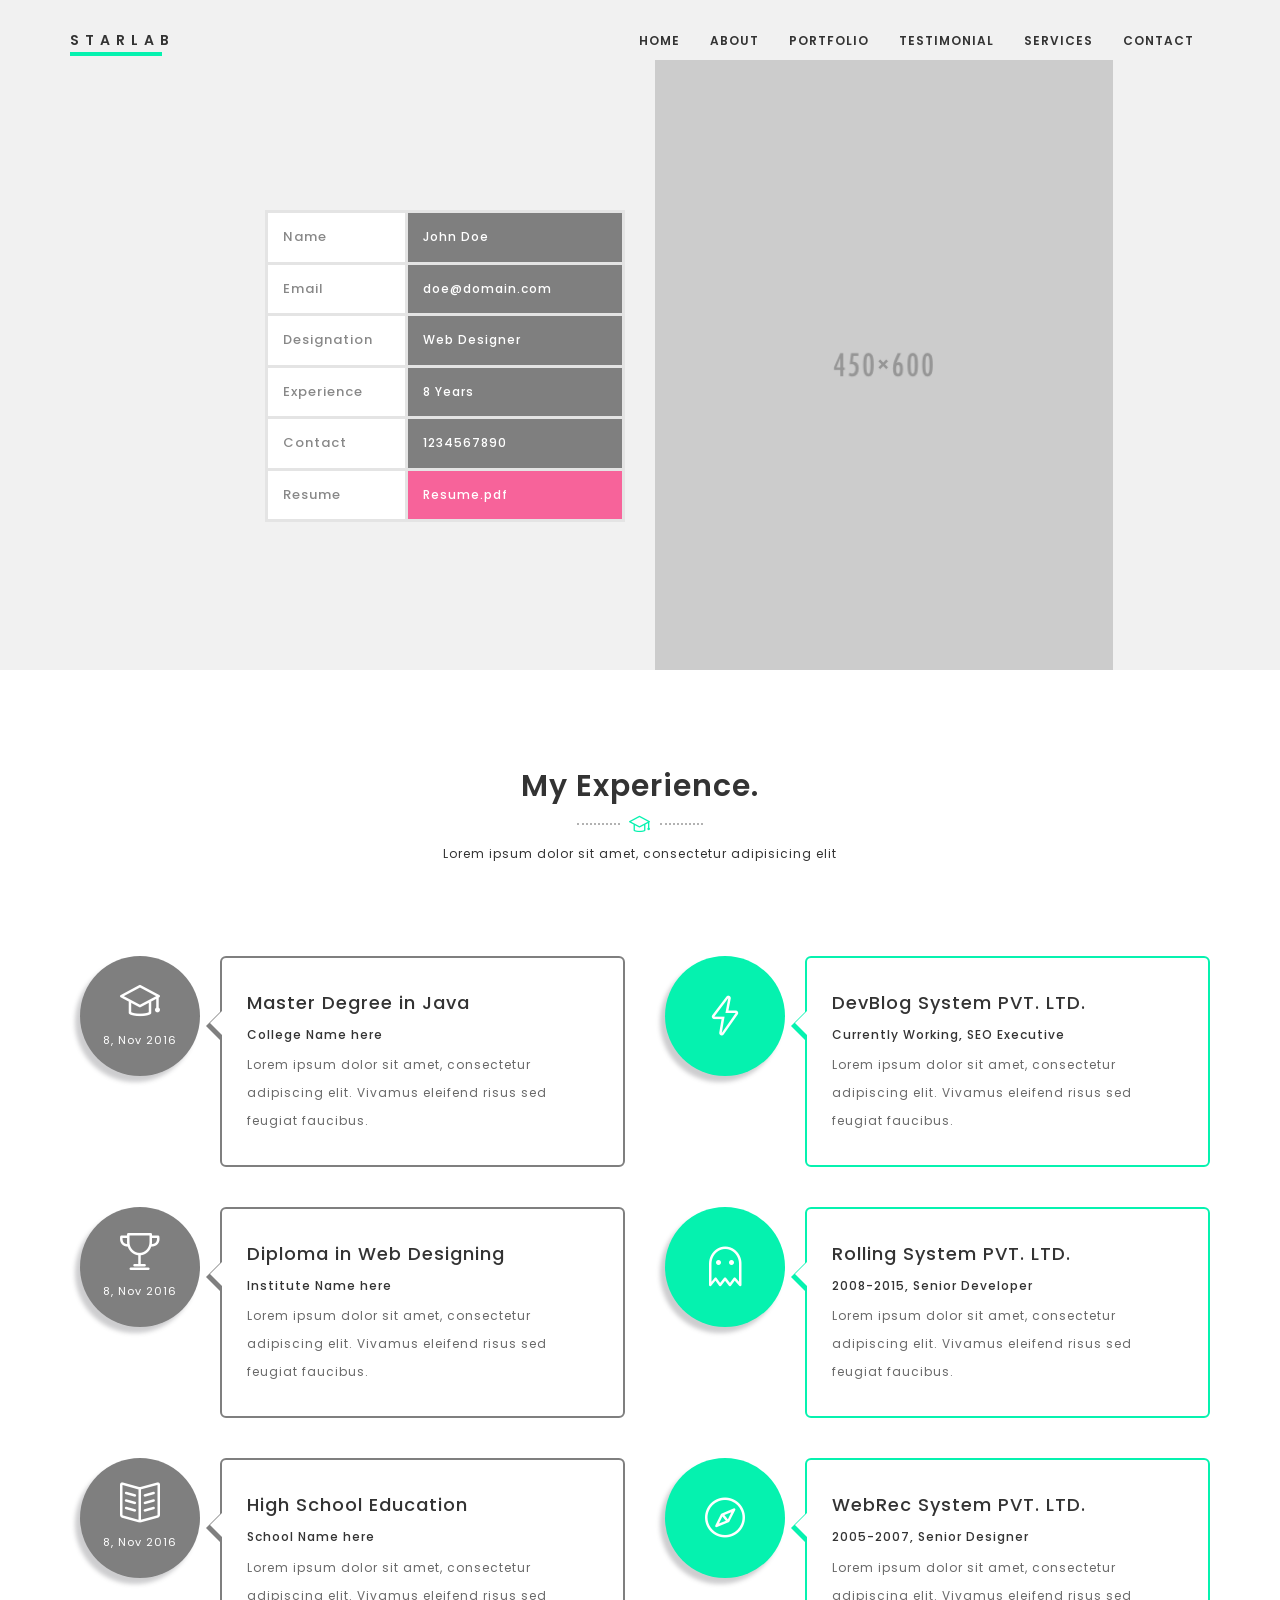
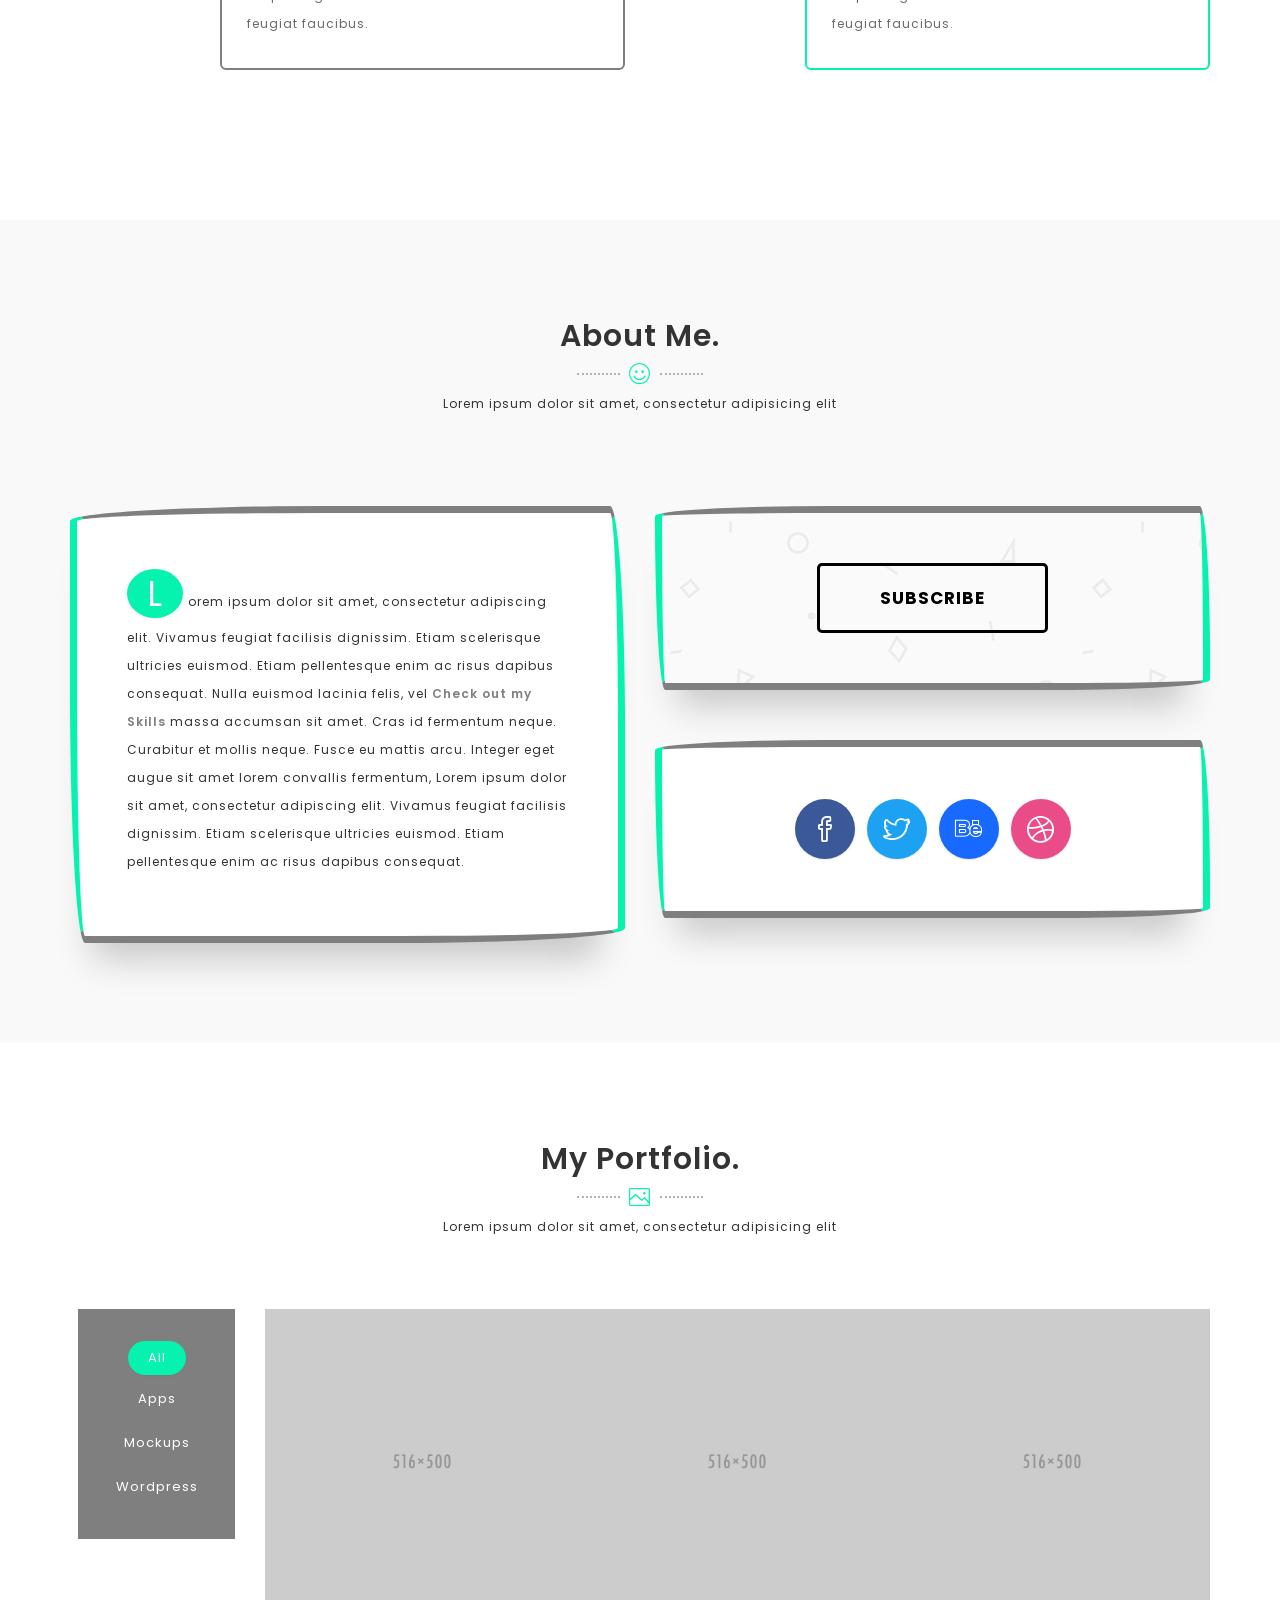
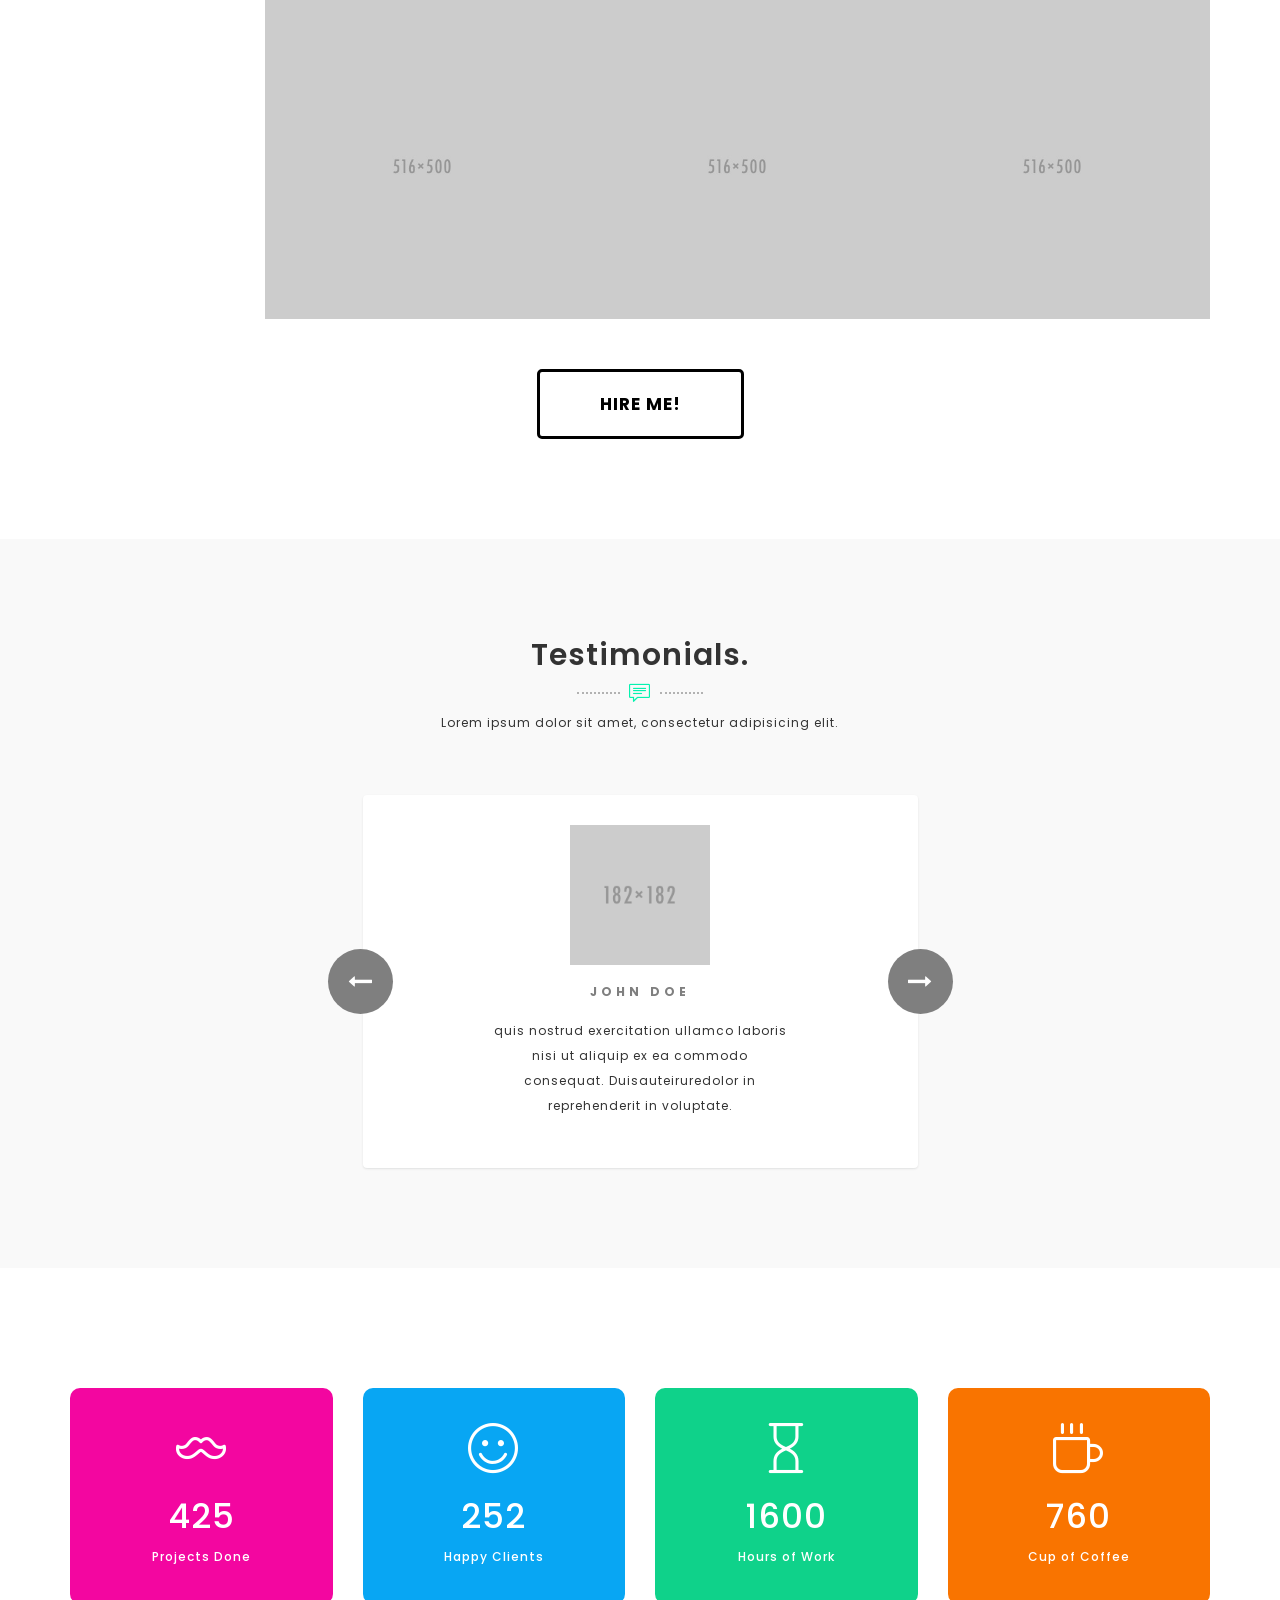
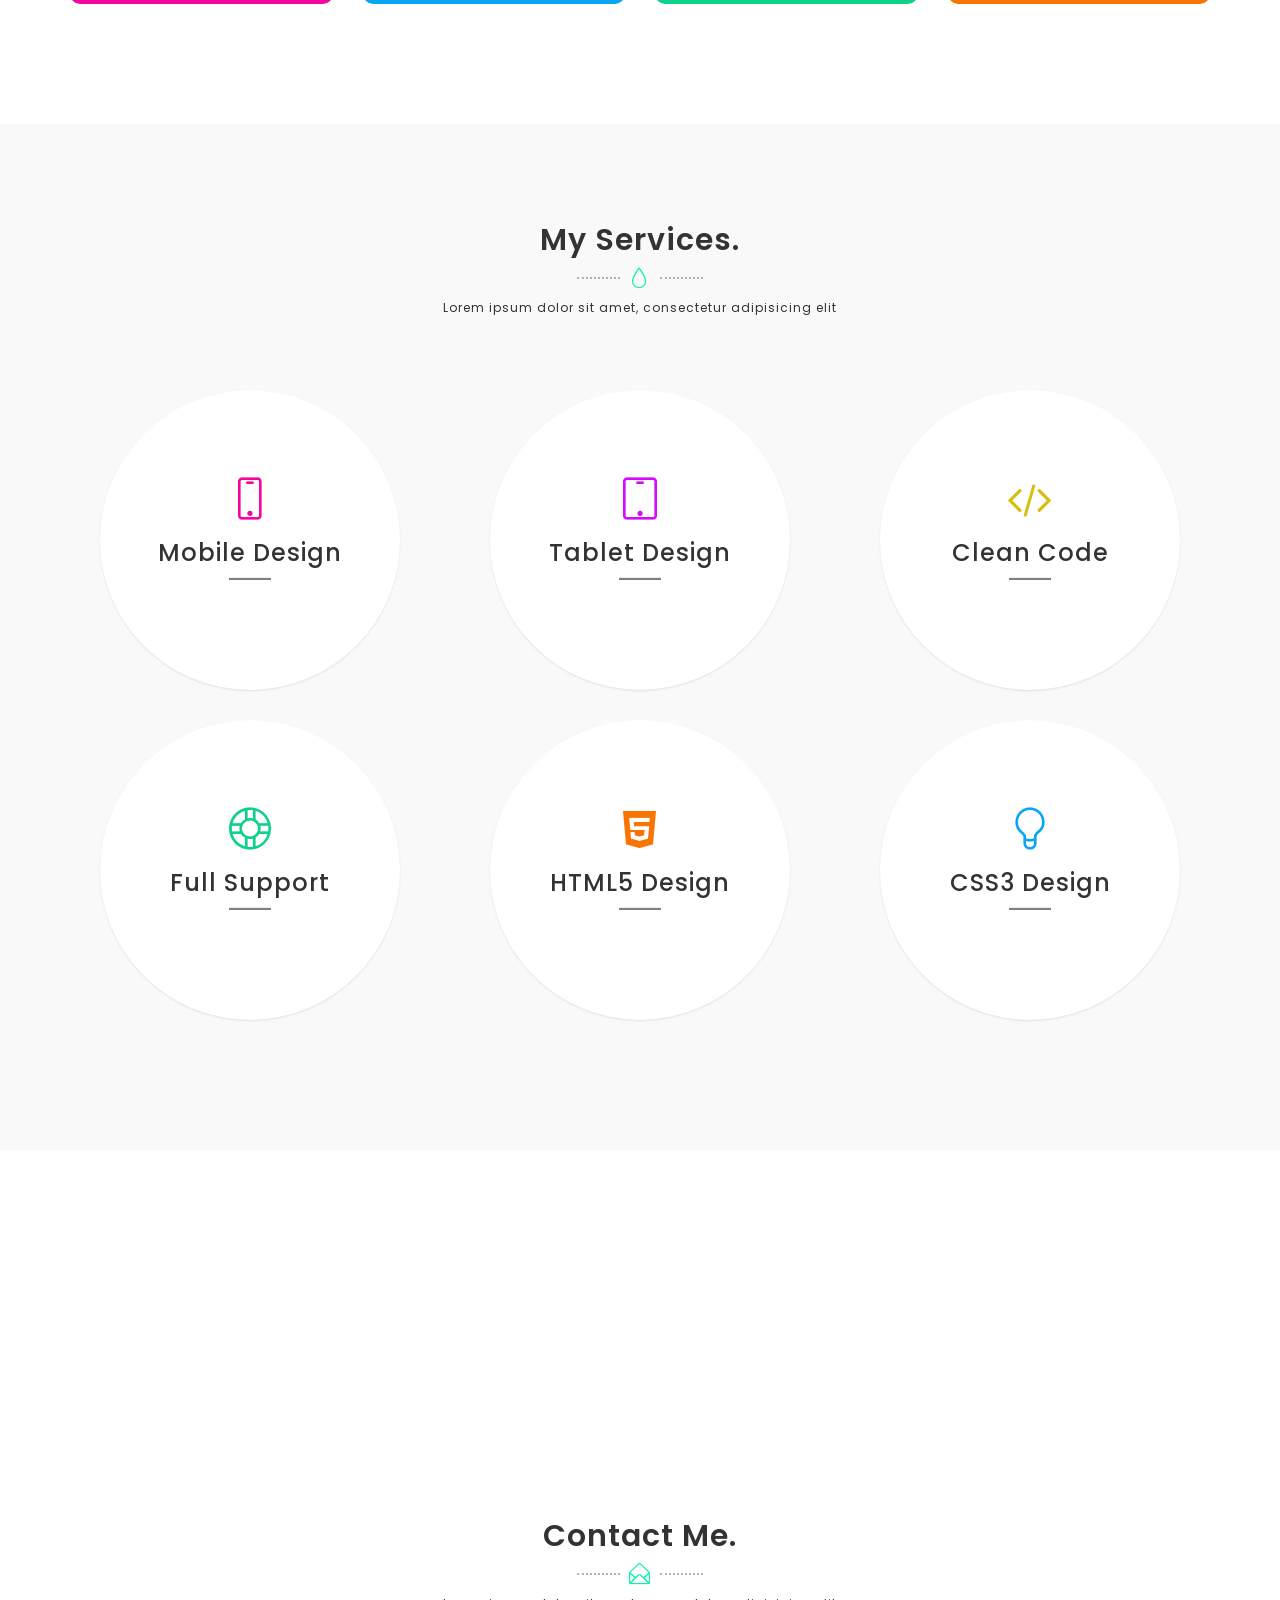
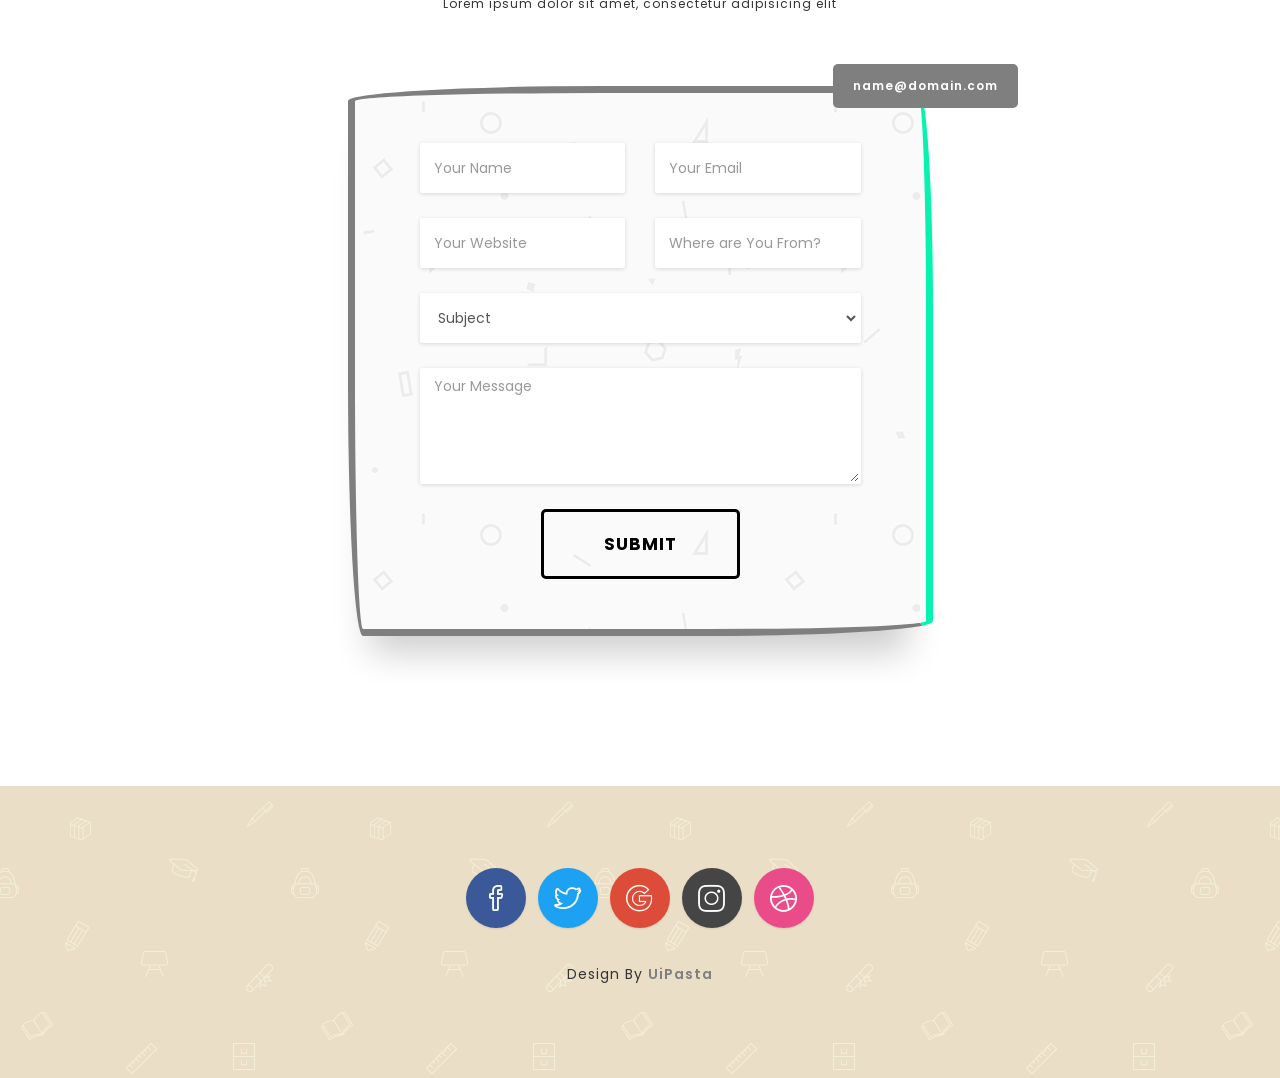
==== commit 33716399: "." ====
--- a/index.html
+++ b/index.html
@@ -16,7 +16,7 @@
   <meta name="robots" content="index,follow">
 
 
-  <title>WebRes - Personal Resume Template</title>
+  <title>STARLAB</title>
 
   <!-- Favicon -->
   <link rel="shortcut icon" href="images/favicon/apple-touch-icon.png">
